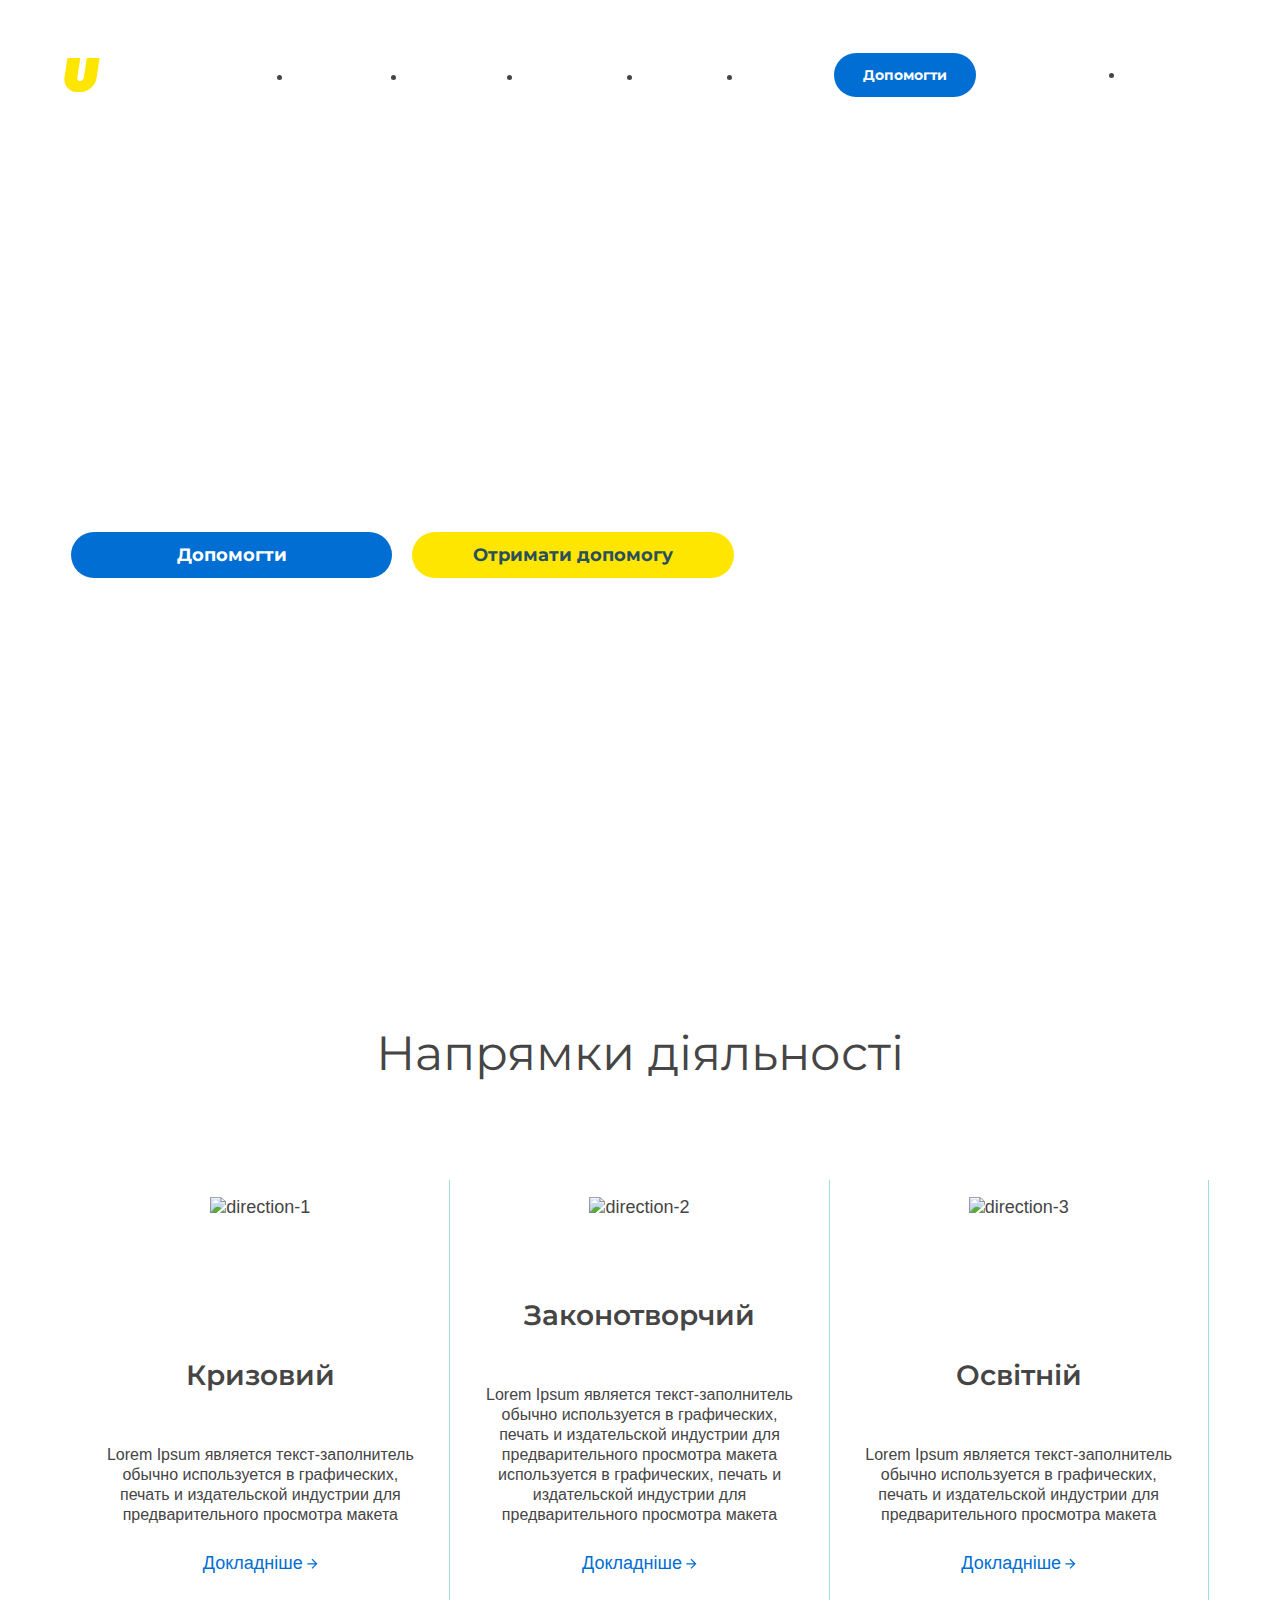
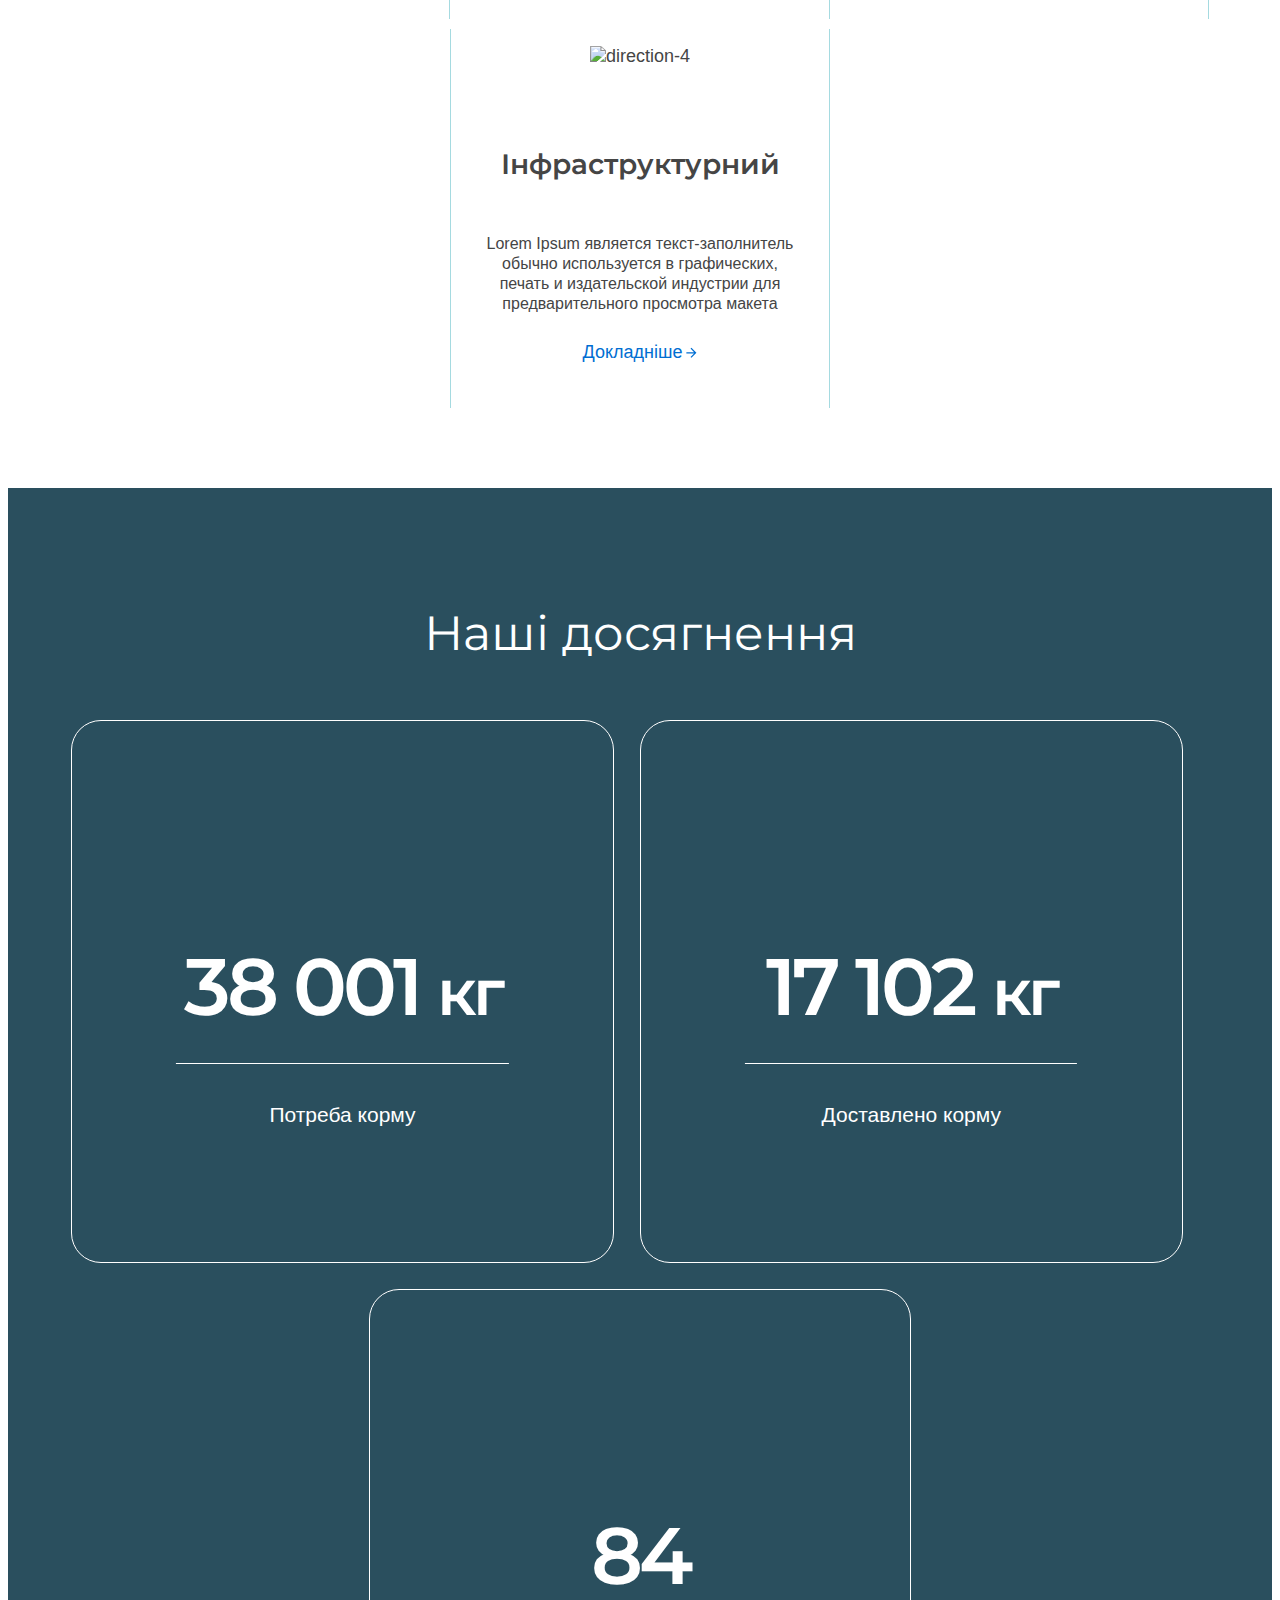
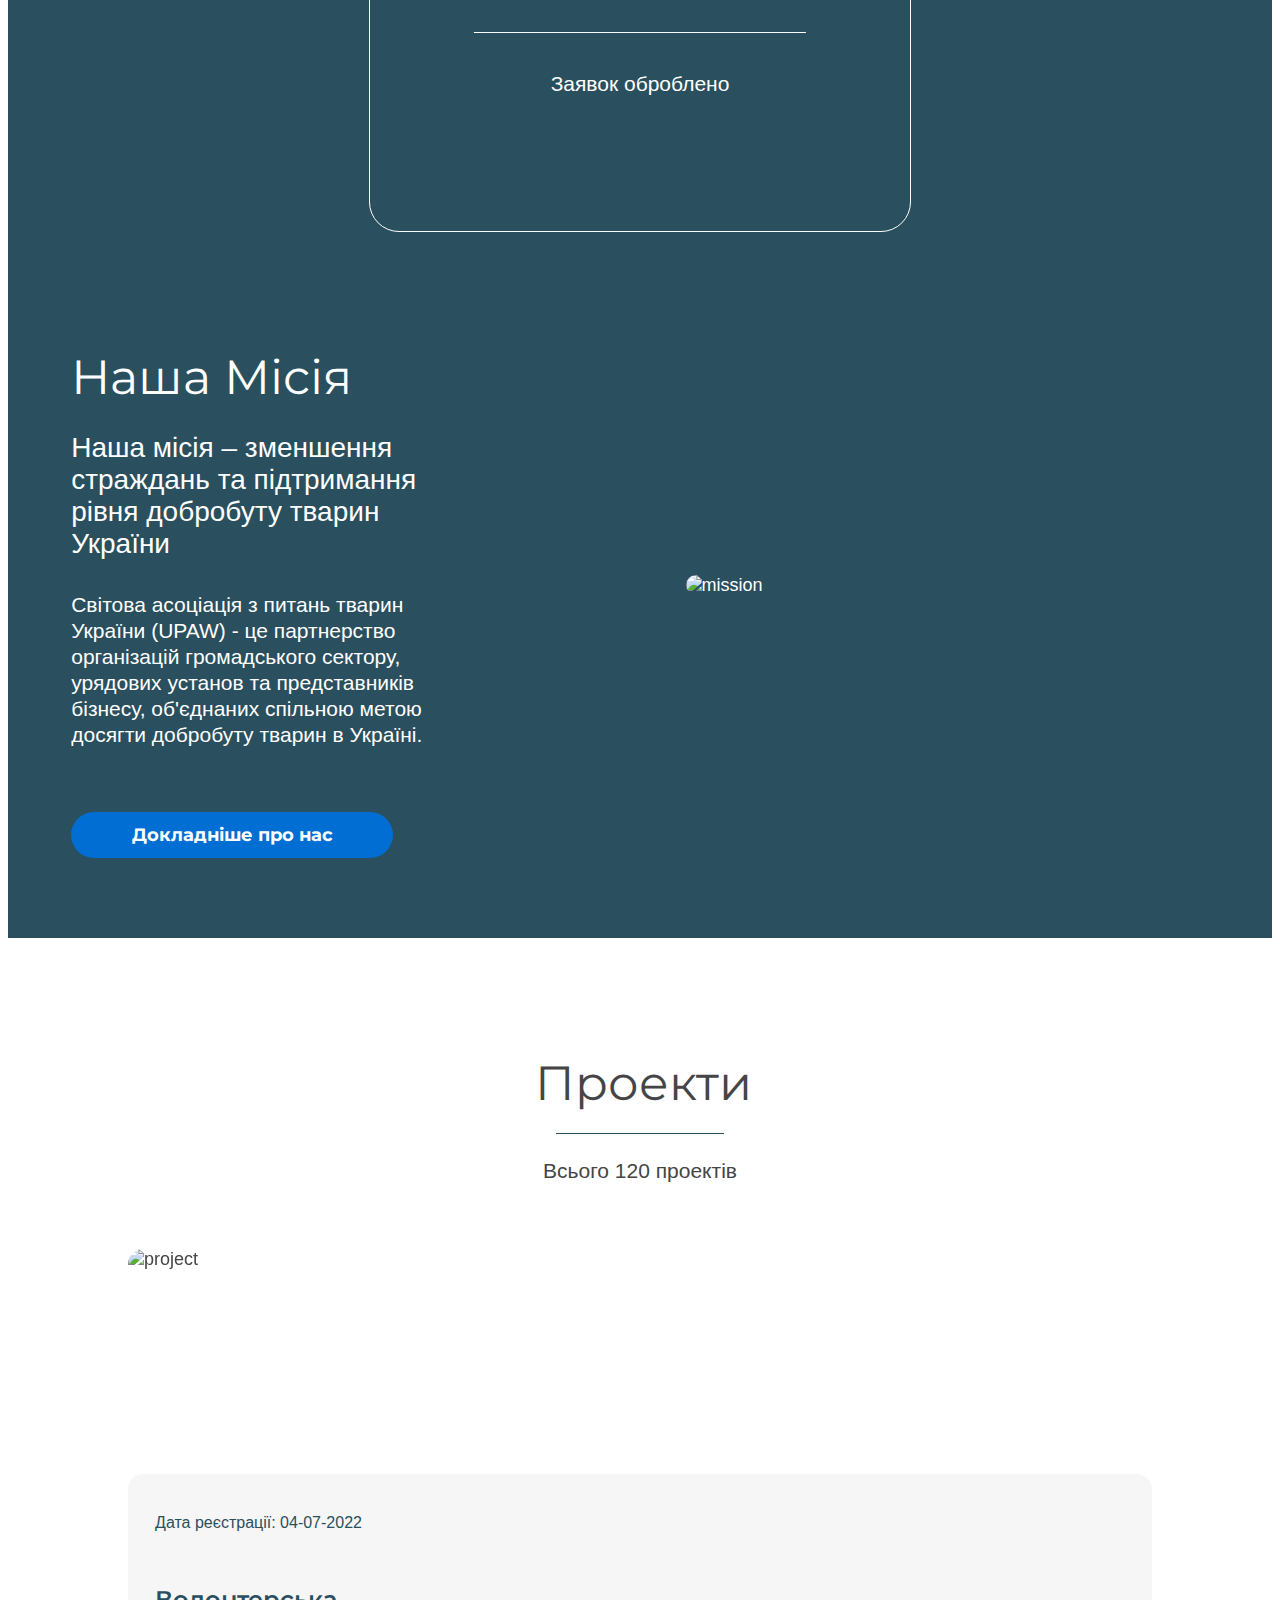
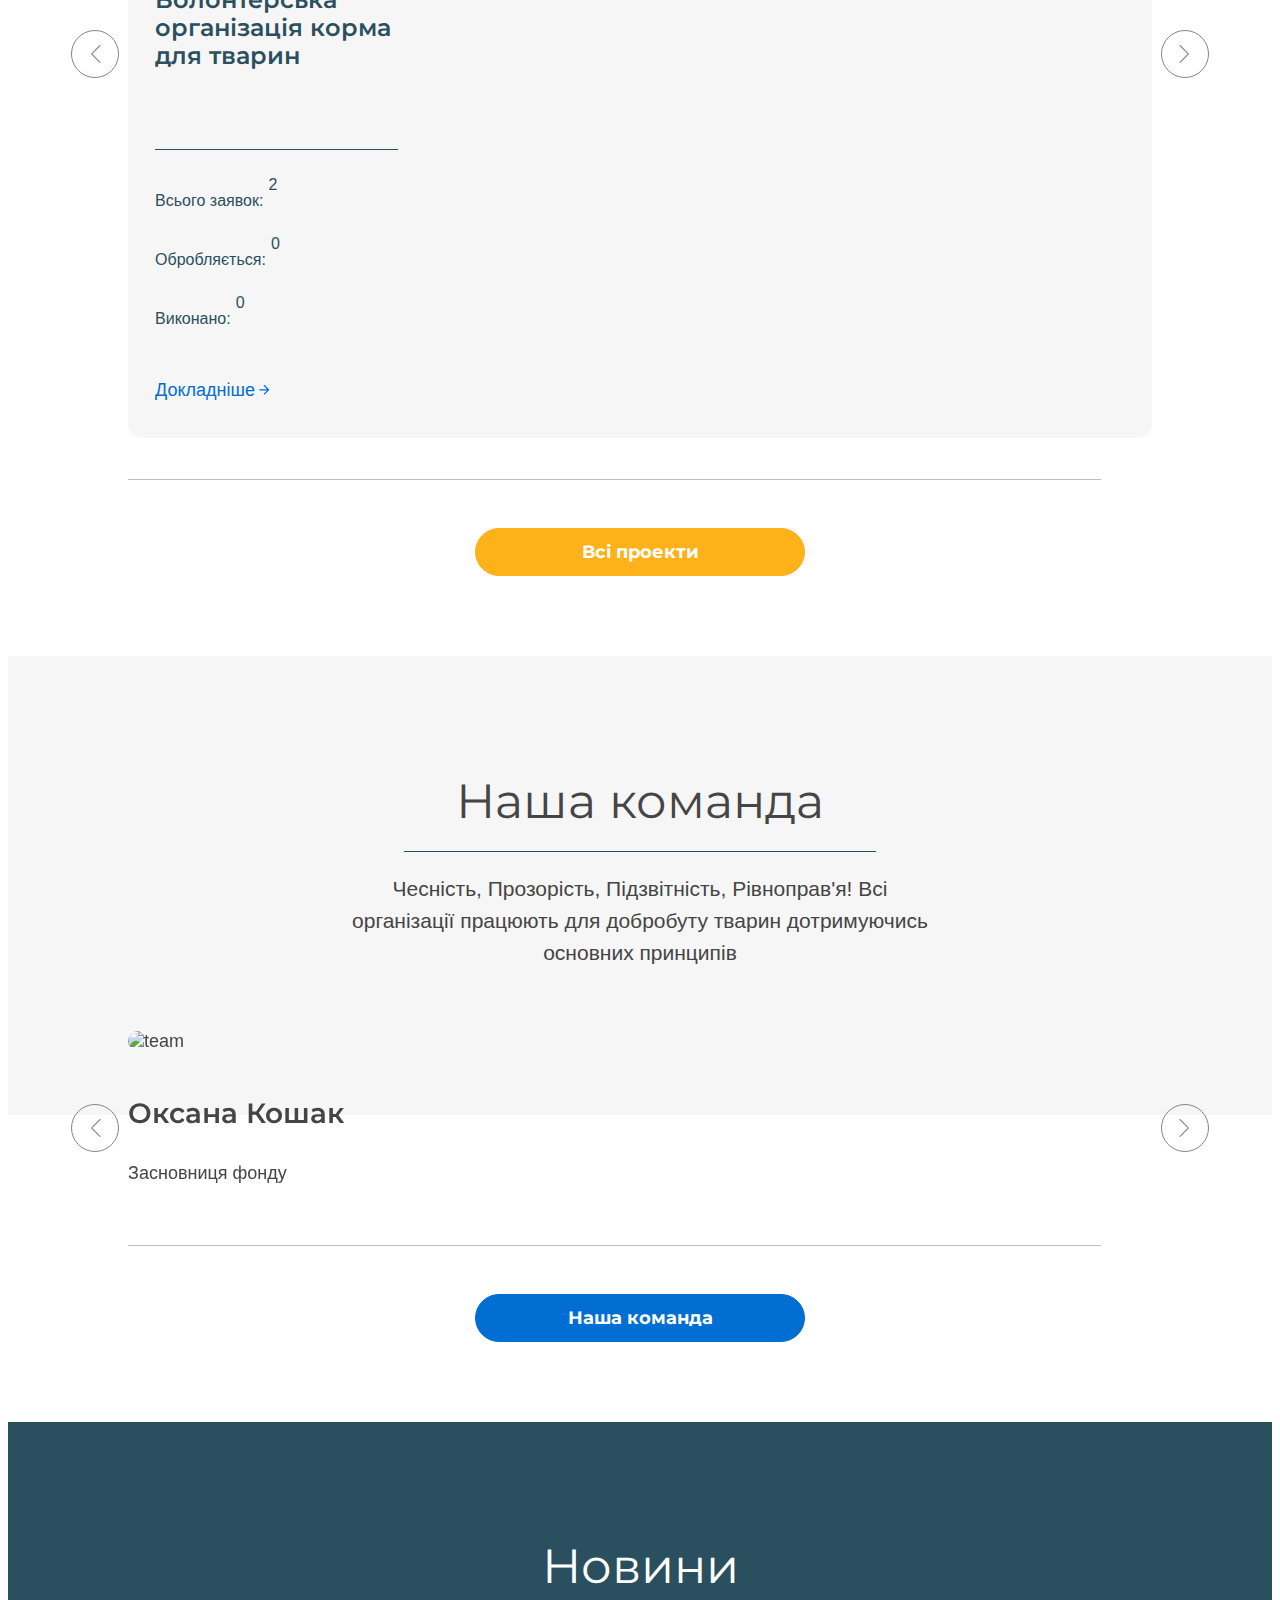
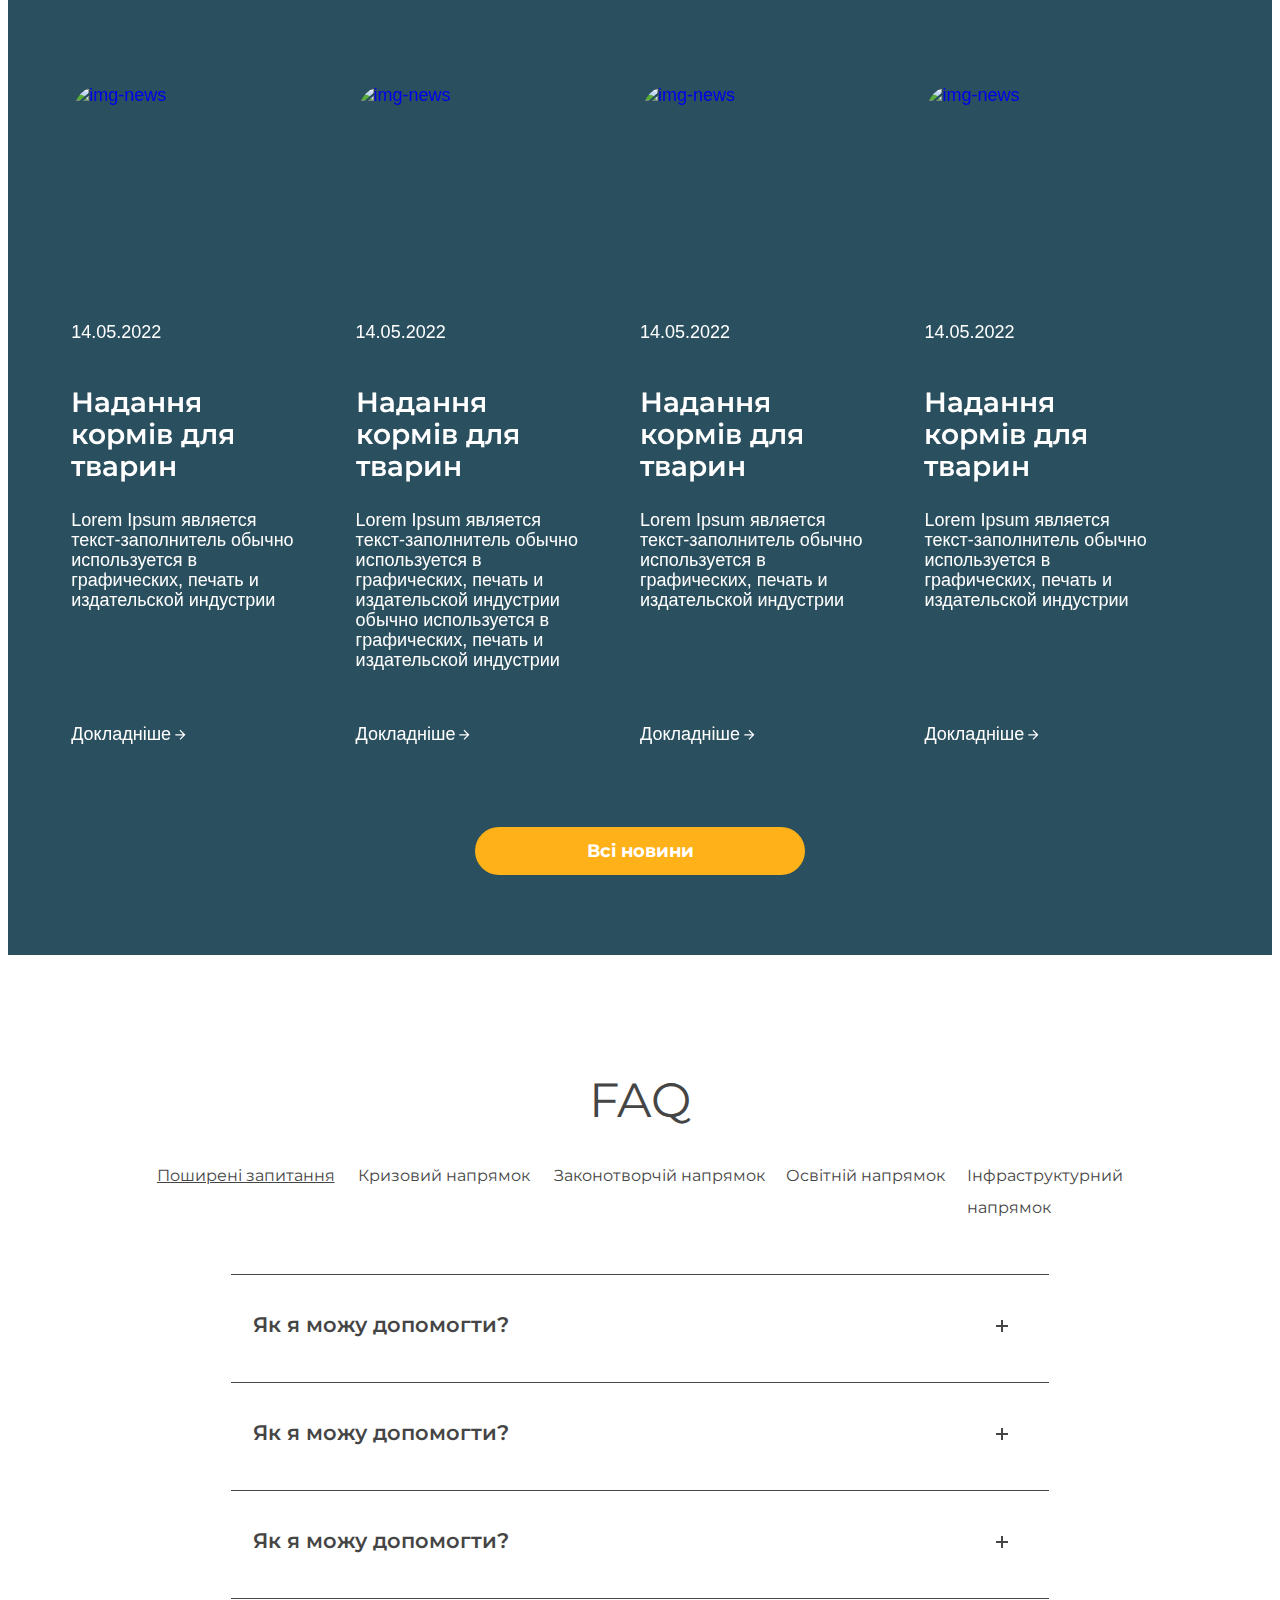
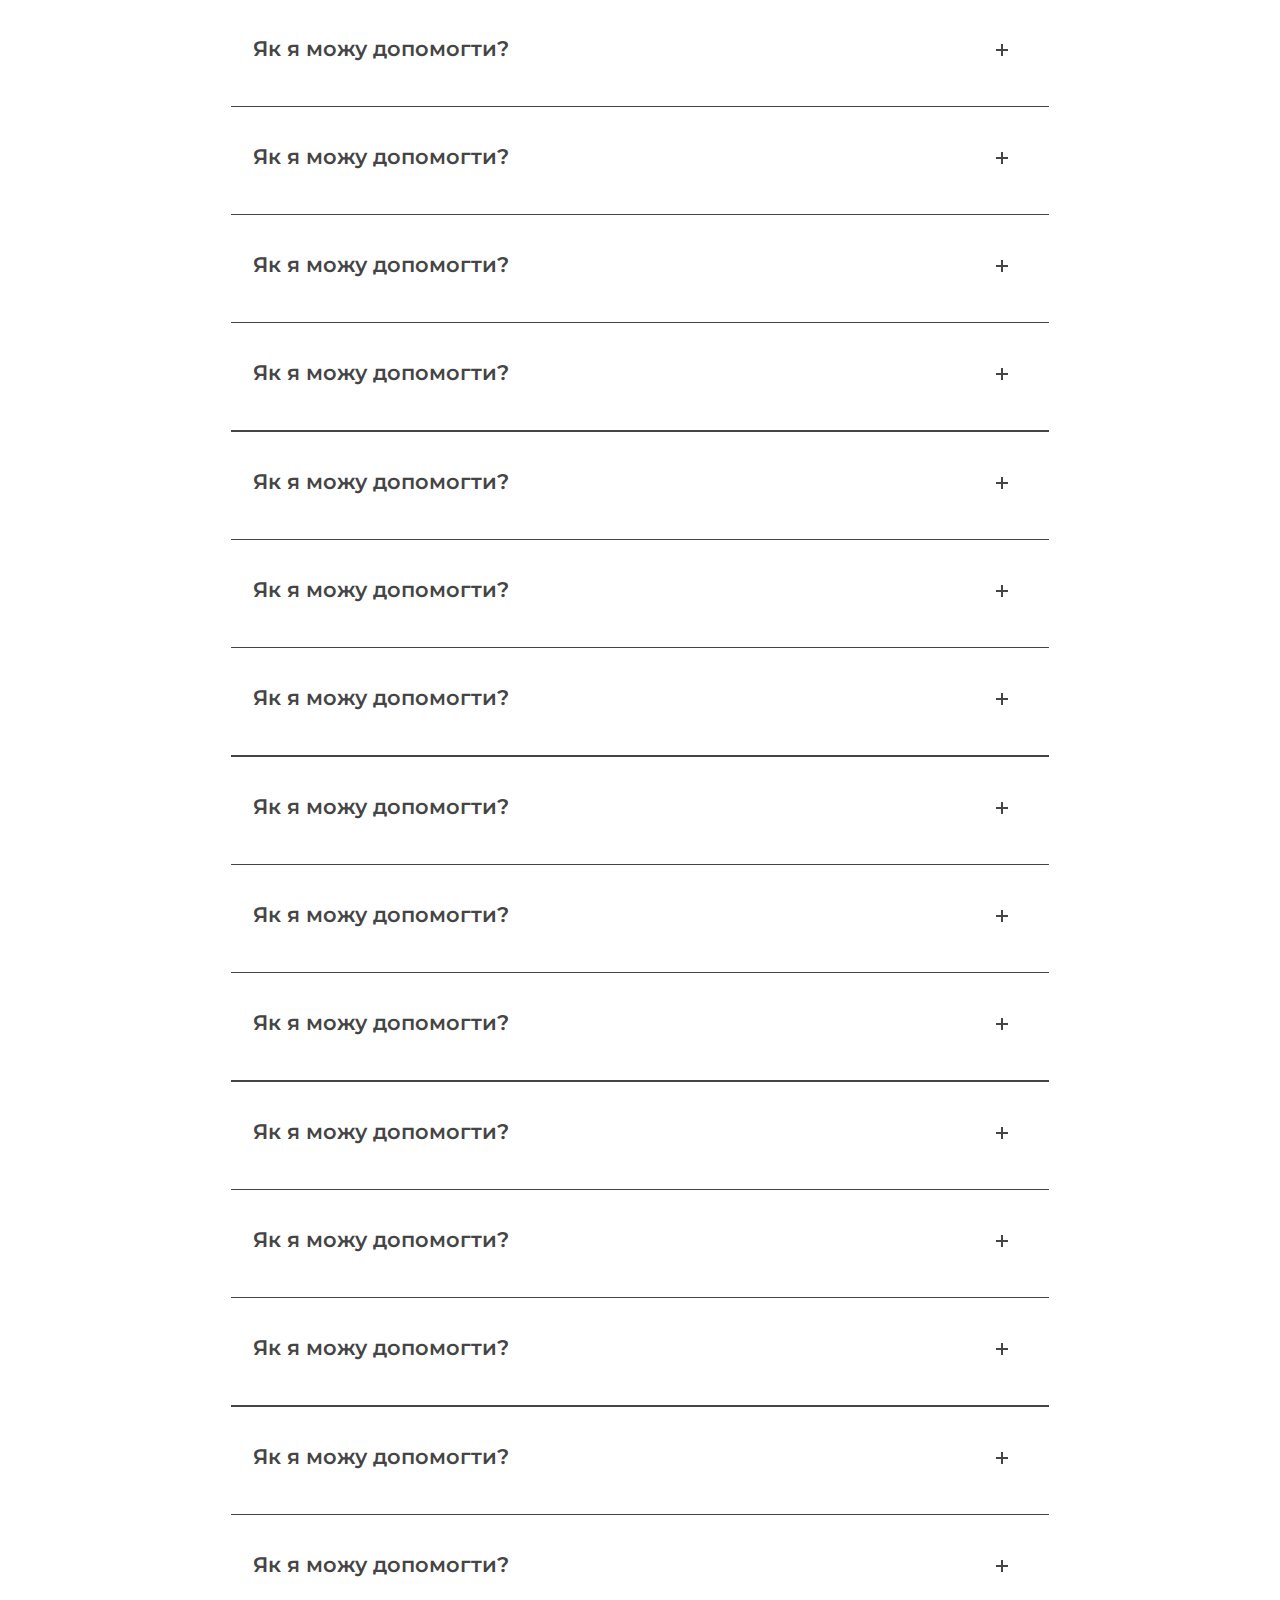
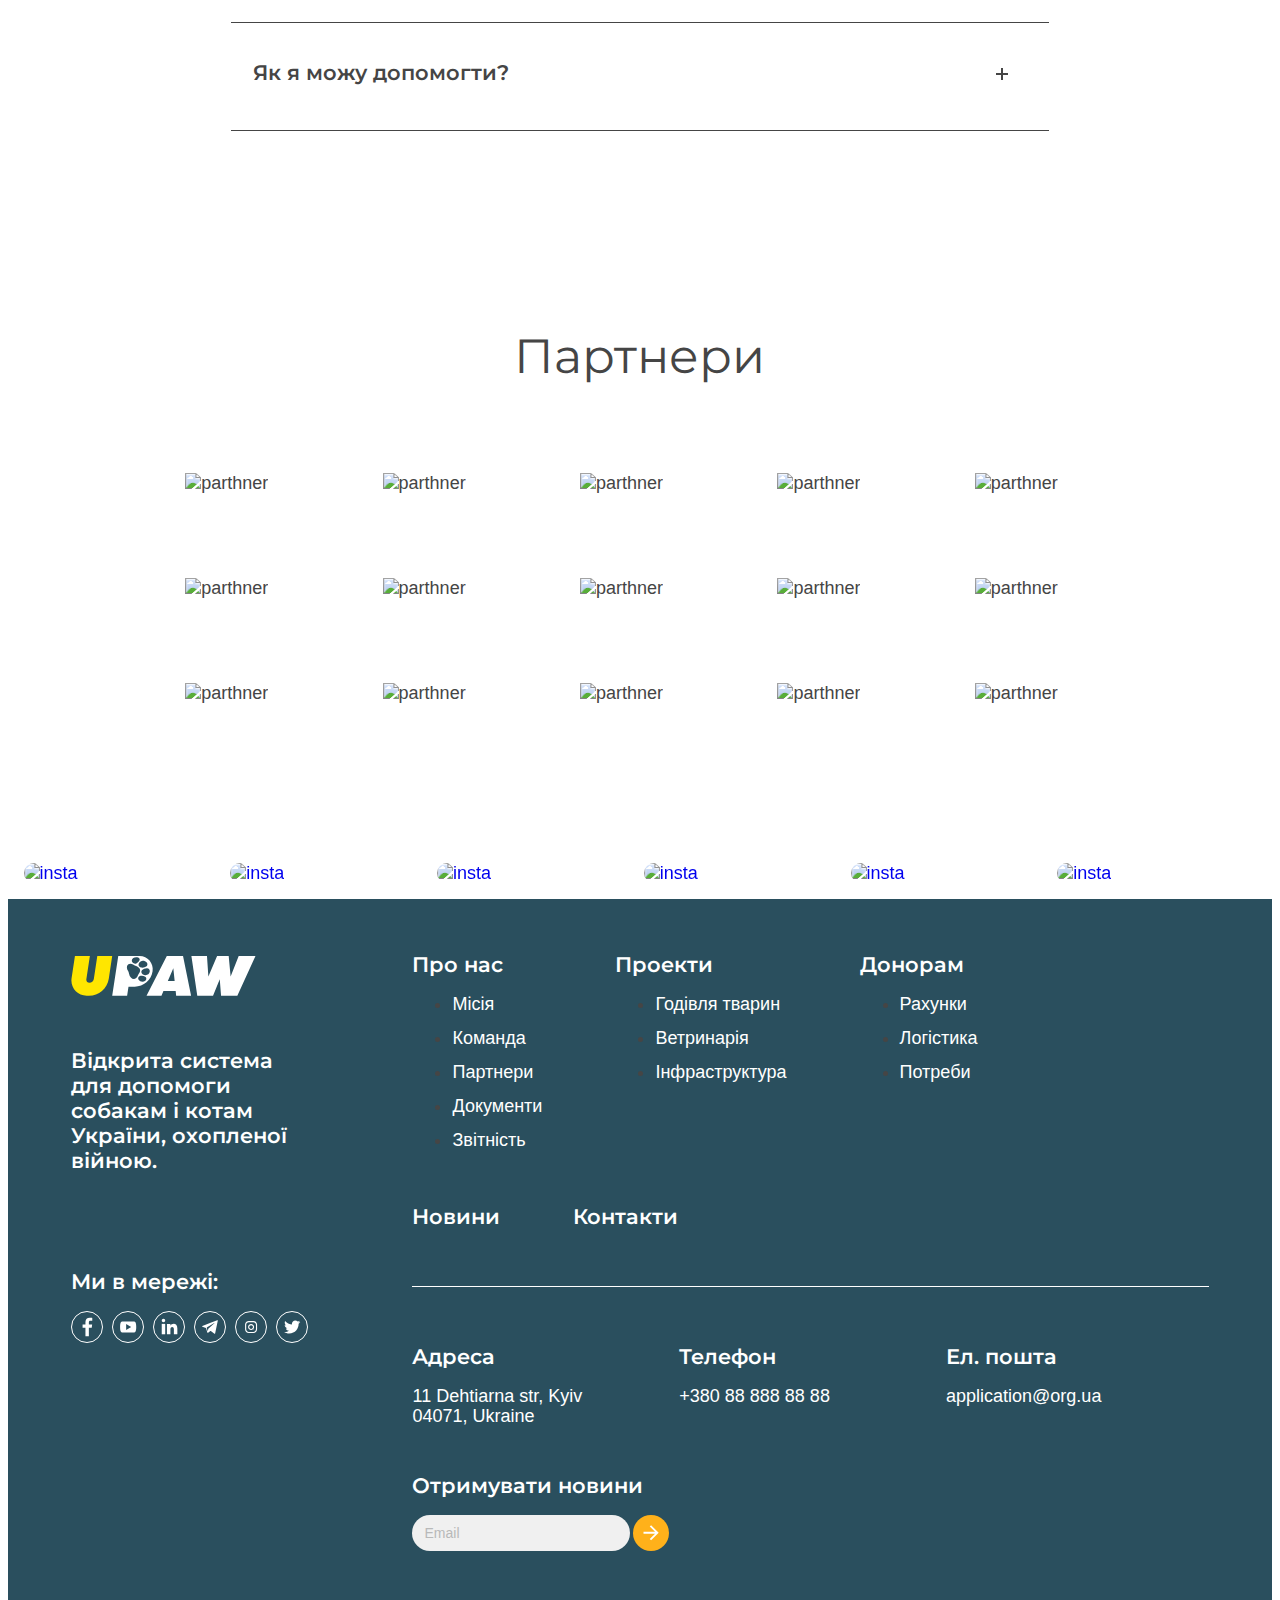
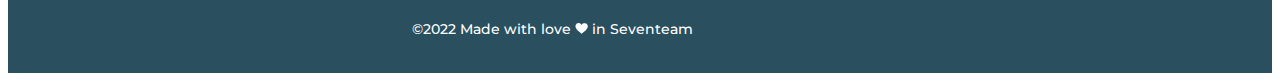
==== index.html @ 28f08859 "add dropdown menu on desktop" ====
<!DOCTYPE html>
<html lang="en">
<head>
    <meta charset="UTF-8">
    <meta http-equiv="X-UA-Compatible" content="IE=edge">
    <meta name="viewport" content="width=device-width, initial-scale=1.0">
    <title>uPaw</title>

    <link rel="stylesheet" href="css/reset.css">

    <link
      rel="stylesheet"
      href="https://unpkg.com/swiper/swiper-bundle.min.css"
    />

    <link rel="stylesheet" href="css/style.css">

    <script src="https://ajax.googleapis.com/ajax/libs/jquery/3.6.0/jquery.min.js" defer></script>
    <script src="https://cdn.jsdelivr.net/jquery.marquee/1.4.0/jquery.marquee.min.js" defer></script>

    <script src="https://unpkg.com/swiper/swiper-bundle.min.js" defer></script>
    
    <script src="js/script.js" defer></script>
</head>
<body>
    
  <header class="header">
    <div class="_container">
      <div class="header__wrapper">

        <a href="#" class="menu__contacts menu__contacts__mob">
          <svg width="17" height="17" viewBox="0 0 17 17" fill="none" xmlns="http://www.w3.org/2000/svg">
            <path d="M8.5 8.55713C10.71 8.55713 12.5 6.76713 12.5 4.55713C12.5 2.34713 10.71 0.557129 8.5 0.557129C6.29 0.557129 4.5 2.34713 4.5 4.55713C4.5 6.76713 6.29 8.55713 8.5 8.55713ZM8.5 10.5571C5.83 10.5571 0.5 11.8971 0.5 14.5571V16.5571H16.5V14.5571C16.5 11.8971 11.17 10.5571 8.5 10.5571Z" fill="white"/>
          </svg>
        </a>

        <div class="header__logo">
          <a href="#" class="custom-logo-link">
            <svg width="247" height="53" viewBox="0 0 247 53" fill="none" xmlns="http://www.w3.org/2000/svg">
              <path class="path-yellow" d="M35.099 0.114258L30.443 30.5805C29.9875 33.5158 27.4571 35.6919 24.5218 35.6919C21.9914 35.6919 20.0683 33.4652 20.4731 30.9854L25.1797 0.114258H5.24001L0.73587 29.6189C-1.13664 41.9168 8.37773 53 20.8274 53H23.9145C37.1739 53 48.409 43.3338 50.4333 30.2262L54.988 0.114258H35.099Z" fill="#FFE600"/>
              <path d="M140.414 53H160.354L149.575 0.114258H143.704H134.898H127.914L100.839 53H120.778L123.41 46.8764H139.757L140.414 53ZM129.281 33.364L136.619 16.4608L138.39 33.364H129.281Z" fill="white"/>
              <path d="M160.759 0.114258H181.559L183.432 27.3416L195.072 0.114258H210.558L213.139 27.3416L223.919 0.114258H246.338L222.097 53H200.386L198.614 31.036L189.657 53H168.604L160.759 0.114258Z" fill="white"/>
              <path d="M91.527 0.114258H82.9742H73.8647H63.0851L54.9877 53H74.9274L76.7493 40.9552H85.0491C96.9927 40.9552 107.165 32.2506 108.936 20.4082C110.606 9.72985 102.357 0.114258 91.527 0.114258ZM101.143 8.76829C102.56 10.4384 102.256 12.9688 100.434 14.1834C97.6 16.0053 93.3489 16.1065 91.1727 13.981C90.1099 12.9182 89.9075 11.2481 90.5654 9.88167C92.7416 5.37753 98.0555 5.17509 101.143 8.76829ZM81.2029 5.42814C81.709 2.44224 85.5046 0.873383 89.6039 1.88555C91.3245 2.34103 92.2355 4.21354 91.4764 5.833C90.6666 7.50308 89.1484 9.07194 87.2759 9.88167C84.1888 11.2481 80.6462 8.76829 81.2029 5.42814ZM77.4072 23.4953C77.1542 22.2301 76.6987 20.9649 76.0914 19.8515C71.9415 12.4121 77.5085 7.70551 83.4802 11.7036C84.543 12.4121 85.6564 12.9688 86.871 13.3737C91.3751 14.7907 93.9562 18.7887 91.1221 22.7868C90.363 23.8496 89.7051 24.963 89.3002 26.1776C86.7192 33.3133 79.0267 32.0987 77.4072 23.4953ZM99.2194 33.0603C96.2336 35.1352 92.2861 34.5786 90.2618 31.6939C89.199 30.125 89.7051 27.8983 91.3752 27.0885C93.7031 25.9245 96.8915 26.38 99.0676 27.6958C101.041 28.9104 101.092 31.7445 99.2194 33.0603ZM105.191 20.8131C104.635 25.2666 99.5737 26.9873 95.5756 24.4063C93.8043 23.2423 93.3489 20.8131 94.7153 19.1936C96.2842 17.3717 99.1688 16.3089 101.598 16.4102C103.825 16.562 105.495 18.5863 105.191 20.8131Z" fill="white"/>
          </svg>
          </a>
        </div>

        <nav class="menu">
          <ul class="menu-desktop-list">

            <li class="">
              <a href="#" data-goto=".directions" class="menu-desktop-list__item menu__link menu__item__with__dop">
                Про нас 
              </a>
              <!-- if you want use dropdown add prev link class menu__item__with__dop -->
              <ul class="menu-dropdown">
                <li>
                      <a href="#" data-goto=".mission" class="menu-dropdown__item menu__link">місія</a>
                </li>
                <li>
                    <a href="#" data-goto=".team" class="menu-dropdown__item menu__link">команда</a>
                </li>
                <li>
                    <a href="#" data-goto=".parthners" class="menu-dropdown__item menu__link">партнери</a>
                </li>
                <li>
                    <a href="#" data-goto=".docs" class="menu-dropdown__item menu__link">документи</a>
                </li>
                <li>
                    <a href="#" data-goto=".zvity" class="menu-dropdown__item menu__link">звітність</a>
                </li>
              </ul>
            </li>

            <li class="">
              <a href="#" data-goto=".projects" class="menu-desktop-list__item menu__link menu__item__with__dop">
                Проекти 
              </a>
              <ul class="menu-dropdown">
                <li>
                      <a href="#" data-goto=".main" class="menu-dropdown__item menu__link">місія</a>
                </li>
                <li>
                    <a href="#" data-goto=".main" class="menu-dropdown__item menu__link">команда</a>
                </li>
                <li>
                    <a href="#" data-goto=".main" class="menu-dropdown__item menu__link">партнери</a>
                </li>
                <li>
                    <a href="#" data-goto=".main" class="menu-dropdown__item menu__link">документи</a>
                </li>
                <li>
                    <a href="#" data-goto=".main" class="menu-dropdown__item menu__link">звітність</a>
                </li>
              </ul>
            </li>

            <li class="">
              <a href="#" data-goto=".faq" class="menu-desktop-list__item menu__link menu__item__with__dop">
                Донорам 
              </a>
              <ul class="menu-dropdown">
                <li>
                      <a href="#" data-goto=".mission" class="menu-dropdown__item menu__link">місія</a>
                </li>
                <li>
                    <a href="#" data-goto=".team" class="menu-dropdown__item menu__link">команда</a>
                </li>
                <li>
                    <a href="#" data-goto=".parthners" class="menu-dropdown__item menu__link">партнери</a>
                </li>
                <li>
                    <a href="#" data-goto=".docs" class="menu-dropdown__item menu__link">документи</a>
                </li>
                <li>
                    <a href="#" data-goto=".zvity" class="menu-dropdown__item menu__link">звітність</a>
                </li>
              </ul>
            </li>

            <!-- <li class="">
              <a href="#" data-goto=".main" class="menu-desktop-list__item _open-help menu__link">
                Як отримати допомогу?
              </a>
            </li> -->   
            <li class="">
              <a href="#" data-goto=".news" class="menu-desktop-list__item menu__link">
                Новини
              </a>
            </li>
            <li class="">
              <a href="#" data-goto=".footer" class="menu-desktop-list__item menu__link">
                Контакти
              </a>
            </li>
          </ul>

          <div class="menu-btns">

            <a href="#" class="_btn _btn-blue menu__help">
              Допомогти
            </a>

            <div class="menu__form__container">
              <form action="post" class="form-search">
                <input type="text" name="search" placeholder="Пошук">
                
                <button type="submit">
                  <svg width="18" height="19" viewBox="0 0 18 19" fill="none" xmlns="http://www.w3.org/2000/svg">
                    <path d="M13 11.5571H12.21L11.93 11.2871C12.91 10.1471 13.5 8.66713 13.5 7.05713C13.5 3.46713 10.59 0.557129 7 0.557129C3.41 0.557129 0.5 3.46713 0.5 7.05713C0.5 10.6471 3.41 13.5571 7 13.5571C8.61 13.5571 10.09 12.9671 11.23 11.9871L11.5 12.2671V13.0571L16.5 18.0471L17.99 16.5571L13 11.5571ZM7 11.5571C4.51 11.5571 2.5 9.54713 2.5 7.05713C2.5 4.56713 4.51 2.55713 7 2.55713C9.49 2.55713 11.5 4.56713 11.5 7.05713C11.5 9.54713 9.49 11.5571 7 11.5571Z" fill="white"/>
                  </svg>
                </button>
                <button type="button" class="form-close">
                  <svg width="17" height="17" viewBox="0 0 17 17" fill="none" xmlns="http://www.w3.org/2000/svg">
                    <path fill-rule="evenodd" clip-rule="evenodd" d="M16.2027 15.91C16.0075 16.1052 15.6909 16.1052 15.4956 15.91L0.646448 1.06066C0.451186 0.865401 0.451186 0.548818 0.646448 0.353555C0.841709 0.158292 1.15829 0.158291 1.35355 0.353554L16.2027 15.2029C16.398 15.3981 16.398 15.7147 16.2027 15.91Z" fill="#2A4F5E"></path>
                    <path fill-rule="evenodd" clip-rule="evenodd" d="M0.797258 15.91C0.99252 16.1052 1.3091 16.1052 1.50436 15.91L16.3536 1.06066C16.5488 0.865401 16.5488 0.548818 16.3536 0.353555C16.1583 0.158292 15.8417 0.158291 15.6464 0.353554L0.797258 15.2029C0.601997 15.3981 0.601997 15.7147 0.797258 15.91Z" fill="#2A4F5E"></path>
                  </svg>
                </button>
              </form>
            </div>

            
            <div class="menu__burger"><span></span></div>
            

            <ul class="menu__lang">
              <li>
                    <a href="#" class="lang-item lang-item-current">
                        UA
                    </a>

                    <ul>
                        <li class="lang-item lang-item-1 lang-item-en lang-item-first">
                            <a lang="eng-UK" hreflang="eng-UK" href="#1">
                                ENG
                            </a>
                        </li>
                        <li class="lang-item lang-item-2 lang-item-en lang-item-second">
                            <a lang="pl-PL" hreflang="pl-PL" href="#2">
                              PL
                            </a>
                        </li>
                        <li class="lang-item lang-item-3 lang-item-en lang-item-third">
                            <a lang="de-DE" hreflang="de-DE" href="#3">
                                DE
                            </a>
                        </li>
                        <li class="lang-item lang-item-4 lang-item-en lang-item-fourth">
                            <a lang="fr-FR" hreflang="fr-FR" href="#4">
                                FR
                            </a>
                        </li>
                    </ul>
              </li>
            </ul>

            <a href="#" class="menu__contacts">
              <svg width="17" height="17" viewBox="0 0 17 17" fill="none" xmlns="http://www.w3.org/2000/svg">
                <path d="M8.5 8.55713C10.71 8.55713 12.5 6.76713 12.5 4.55713C12.5 2.34713 10.71 0.557129 8.5 0.557129C6.29 0.557129 4.5 2.34713 4.5 4.55713C4.5 6.76713 6.29 8.55713 8.5 8.55713ZM8.5 10.5571C5.83 10.5571 0.5 11.8971 0.5 14.5571V16.5571H16.5V14.5571C16.5 11.8971 11.17 10.5571 8.5 10.5571Z" fill="white"/>
              </svg>
            </a>
            
          </div>
        </nav>
      </div>

      <div class="menu-big">
        <div class="menu-big__bg"></div>
        <div class="menu-big__wrapper">

          <div class="menu-big__header">

            <form action="post" class="menu-big__form__search">
              <input type="text" name="search" placeholder="Пошук">
              <button type="submit">
                <svg width="18" height="19" viewBox="0 0 18 19" fill="none" xmlns="http://www.w3.org/2000/svg">
                  <path d="M13 11.5571H12.21L11.93 11.2871C12.91 10.1471 13.5 8.66713 13.5 7.05713C13.5 3.46713 10.59 0.557129 7 0.557129C3.41 0.557129 0.5 3.46713 0.5 7.05713C0.5 10.6471 3.41 13.5571 7 13.5571C8.61 13.5571 10.09 12.9671 11.23 11.9871L11.5 12.2671V13.0571L16.5 18.0471L17.99 16.5571L13 11.5571ZM7 11.5571C4.51 11.5571 2.5 9.54713 2.5 7.05713C2.5 4.56713 4.51 2.55713 7 2.55713C9.49 2.55713 11.5 4.56713 11.5 7.05713C11.5 9.54713 9.49 11.5571 7 11.5571Z" fill="#2A4F5E"/>
                </svg>
              </button>
            </form>
  
            <div class="menu-big__btns">
              <ul class="menu-big__lang menu-big__lang__desktop menu__lang">
                <li>
                  <a href="#" class="lang-item lang-item-current">
                      UA
                  </a>                  
                </li>
                <li class="lang-item lang-item-1 lang-item-en lang-item-first">
                  <a lang="eng-UK" hreflang="eng-UK" href="#1">
                      ENG
                  </a>
                </li>

                <li class="lang-item lang-item-2 lang-item-en lang-item-second">
                    <a lang="pl-PL" hreflang="pl-PL" href="#2">
                      PL
                    </a>
                </li>
                <li class="lang-item lang-item-3 lang-item-en lang-item-third">
                    <a lang="de-DE" hreflang="de-DE" href="#3">
                        DE
                    </a>
                </li>
                <li class="lang-item lang-item-4 lang-item-en lang-item-fourth">
                    <a lang="fr-FR" hreflang="fr-FR" href="#4">
                        FR
                    </a>
                </li>
              </ul>
              <div class="menu-big__close">
                <svg width="17" height="17" viewBox="0 0 17 17" fill="none" xmlns="http://www.w3.org/2000/svg">
                  <path fill-rule="evenodd" clip-rule="evenodd" d="M16.2027 15.91C16.0075 16.1052 15.6909 16.1052 15.4956 15.91L0.646448 1.06066C0.451186 0.865401 0.451186 0.548818 0.646448 0.353555C0.841709 0.158292 1.15829 0.158291 1.35355 0.353554L16.2027 15.2029C16.398 15.3981 16.398 15.7147 16.2027 15.91Z" fill="#2A4F5E"/>
                  <path fill-rule="evenodd" clip-rule="evenodd" d="M0.797258 15.91C0.99252 16.1052 1.3091 16.1052 1.50436 15.91L16.3536 1.06066C16.5488 0.865401 16.5488 0.548818 16.3536 0.353555C16.1583 0.158292 15.8417 0.158291 15.6464 0.353554L0.797258 15.2029C0.601997 15.3981 0.601997 15.7147 0.797258 15.91Z" fill="#2A4F5E"/>
                </svg>
              </div>
            </div>
          </div>
  
          <div class="menu-big__main">
            <div class="menu-big__main__content">
  
              <div class="menu-big__main__column">
                <ul class="menu-big-list">
                  <li>
                    <a href="#" data-goto=".main" class="menu-big-list__item menu__item__with__dop menu__link">
                      Про наc
                    </a>
                    <ul class="menu-dropdown">
                      <li>
                            <a href="#" data-goto=".mission" class="menu-dropdown__item menu__link">місія</a>
                      </li>
                      <li>
                          <a href="#" data-goto=".team" class="menu-dropdown__item menu__link">команда</a>
                      </li>
                      <li>
                          <a href="#" data-goto=".parthners" class="menu-dropdown__item menu__link">партнери</a>
                      </li>
                      <li>
                          <a href="#" data-goto=".docs" class="menu-dropdown__item menu__link">документи</a>
                      </li>
                      <li>
                          <a href="#" data-goto=".zvity" class="menu-dropdown__item menu__link">звітність</a>
                      </li>
                    </ul>
                  </li>
                  <li>
                    <a href="#" data-goto=".main" class="menu-big-list__item menu__item__with__dop menu__link">
                      Проекти
                    </a>
                    <ul class="menu-dropdown">
                      <li>
                            <a href="#" data-goto=".mission" class="menu-dropdown__item menu__link">місія</a>
                      </li>
                      <li>
                          <a href="#" data-goto=".team" class="menu-dropdown__item menu__link">команда</a>
                      </li>
                      <li>
                          <a href="#" data-goto=".parthners" class="menu-dropdown__item menu__link">партнери</a>
                      </li>
                      <li>
                          <a href="#" data-goto=".docs" class="menu-dropdown__item menu__link">документи</a>
                      </li>
                      <li>
                          <a href="#" data-goto=".zvity" class="menu-dropdown__item menu__link">звітність</a>
                      </li>
                    </ul>
                  </li>
                  <li>
                    <a href="#" data-goto=".main" class="menu-big-list__item menu__item__with__dop menu__link">
                      Донорам
                    </a>
                    <ul class="menu-dropdown">
                      <li>
                            <a href="#" data-goto=".mission" class="menu-dropdown__item menu__link">місія</a>
                      </li>
                      <li>
                          <a href="#" data-goto=".team" class="menu-dropdown__item menu__link">команда</a>
                      </li>
                      <li>
                          <a href="#" data-goto=".parthners" class="menu-dropdown__item menu__link">партнери</a>
                      </li>
                      <li>
                          <a href="#" data-goto=".docs" class="menu-dropdown__item menu__link">документи</a>
                      </li>
                      <li>
                          <a href="#" data-goto=".zvity" class="menu-dropdown__item menu__link">звітність</a>
                      </li>
                    </ul>
                  </li>
                  <li>
                    <a href="#" data-goto=".news" class="menu-big-list__item menu__link">
                      Новини
                    </a>
                  </li>
                  
                </ul>
              </div>
  
              <div class="menu-big__main__column">
                <ul class="menu-big-list">
                  <li>
                    <a href="#" data-goto=".main" class="menu-big-list__item menu__link">
                      Контакти
                    </a>
                  </li>
                  <li>
                    <ul class="menu-big-list__mini">
                      <li>
                        <span class="menu-big-list__mini__title">
                          Адреса
                        </span>
                        <a href="https://goo.gl/maps/pMV3YrkqH7ecqoyy7" target="_blank" class="menu-big-list__mini__item">
                          11 Dehtiarna str, 
                          Kyiv 04071, Ukraine
                        </a>
                      </li>
                      <li>
                        <span class="menu-big-list__mini__title">
                          Телефон
                        </span>
                        <a href="tel:+380888888888" class="menu-big-list__mini__item">
                          +380 88 888 88 88
                        </a>
                      </li>
                      <li>
                        <span class="menu-big-list__mini__title">
                          Ел. пошта
                        </span>
                        <a href="mailto:application@org.ua" class="menu-big-list__mini__item">
                          application@org.ua
                        </a>
                      </li>
                      
                    </ul>
                  </li>
                </ul>
              </div>
            </div>
  
            <div class="menu-big__main__visual">
              <div class="menu-big__main__img">
                <img src="./assets/img/img-big-menu.png" alt="big-menu-img">
              </div>
            </div>
            
          </div>
  
          <div class="menu-big__footer">
  
            <ul class="menu-big__lang menu-big__lang__mob menu__lang">
              <li>
                <a href="#" class="lang-item lang-item-current">
                    UA
                </a>
              </li>
              <li class="lang-item lang-item-1 lang-item-en lang-item-first">
                <a lang="eng-UK" hreflang="eng-UK" href="#1">
                    ENG
                </a>
              </li>
              <li class="lang-item lang-item-2 lang-item-en lang-item-second">
                  <a lang="pl-PL" hreflang="pl-PL" href="#2">
                    PL
                  </a>
              </li>
              <li class="lang-item lang-item-3 lang-item-en lang-item-third">
                  <a lang="de-DE" hreflang="de-DE" href="#3">
                      DE
                  </a>
              </li>
              <li class="lang-item lang-item-4 lang-item-en lang-item-fourth">
                  <a lang="fr-FR" hreflang="fr-FR" href="#4">
                      FR
                  </a>
              </li>
            </ul>
  
            <div class="menu-big-socials socials">
              <p class="menu-big-socials__title socials__title">
                Ми в мережі:
              </p>
  
              <div class="menu-big-socials__list socials__list">
                <a href="#" class="menu-big-socials__item socials__item">
                  <svg width="11" height="20" viewBox="0 0 11 20" fill="none" xmlns="http://www.w3.org/2000/svg">
                    <path d="M6.86475 19.2466V10.8108H9.72447L10.1516 7.5237H6.87094V5.42242C6.87094 4.47009 7.13711 3.82497 8.51126 3.82497H10.2692V0.881955C9.95969 0.838947 8.9136 0.75293 7.70657 0.75293C5.17492 0.75293 3.44794 2.28895 3.44794 5.10293V7.52984H0.582031V10.8169H3.44794V19.2466H6.86475Z" fill="#2A4F5E"/>
                  </svg>
                </a>
    
                <a href="#" class="menu-big-socials__item socials__item">
                  <svg width="18" height="12" viewBox="0 0 18 12" fill="none" xmlns="http://www.w3.org/2000/svg">
                    <path d="M16.4472 1.28487C15.9841 0.465024 15.4815 0.314229 14.4582 0.256892C13.4359 0.187862 10.8653 0.15918 8.63834 0.15918C6.40707 0.15918 3.83546 0.187862 2.81425 0.255821C1.79305 0.314229 1.2894 0.463953 0.822017 1.28487C0.345036 2.10365 0.0996094 3.51394 0.0996094 5.99681C0.0996094 5.99893 0.0996094 6 0.0996094 6C0.0996094 6.00211 0.0996094 6.00318 0.0996094 6.00318V6.00529C0.0996094 8.47754 0.345036 9.89846 0.822017 10.7088C1.2894 11.5286 1.79198 11.6773 2.81318 11.7463C3.83543 11.8058 6.40707 11.8408 8.63834 11.8408C10.8653 11.8408 13.4359 11.8058 14.4592 11.7474C15.4826 11.6783 15.9852 11.5296 16.4482 10.7098C16.9295 9.89956 17.1728 8.47864 17.1728 6.00636C17.1728 6.00636 17.1728 6.00318 17.1728 6.00107C17.1728 6.00107 17.1728 5.99895 17.1728 5.99788C17.1728 3.51394 16.9295 2.10365 16.4472 1.28487ZM6.50206 9.1859V2.81409L11.8374 6L6.50206 9.1859Z" fill="#2A4F5E"/>
                  </svg>
                </a>
    
                <a href="#" class="menu-big-socials__item socials__item">
                  <svg width="18" height="17" viewBox="0 0 18 17" fill="none" xmlns="http://www.w3.org/2000/svg">
                    <path d="M2.61262 3.90829C3.62797 3.90829 4.45108 3.07787 4.45108 2.05351C4.45108 1.02914 3.62797 0.19873 2.61262 0.19873C1.59727 0.19873 0.77417 1.02914 0.77417 2.05351C0.77417 3.07787 1.59727 3.90829 2.61262 3.90829Z" fill="#2A4F5E"/>
                    <path d="M4.45083 5.72632H0.773926V16.7448H4.45083V5.72632Z" fill="#2A4F5E"/>
                    <path d="M9.96597 5.7263H6.28906V16.7448H9.96597V11.4926C9.96597 8.33401 13.6429 8.04018 13.6429 11.4926V16.7448H17.3198V10.5744C17.3198 4.551 11.5654 4.753 9.96597 7.72799V5.7263Z" fill="#2A4F5E"/>
                  </svg>
                </a>
    
                <a href="#" class="menu-big-socials__item socials__item">
                  <svg width="16" height="14" viewBox="0 0 16 14" fill="none" xmlns="http://www.w3.org/2000/svg">
                    <path d="M0.349526 6.71915L3.97286 8.0715L5.37531 12.5818C5.46505 12.8706 5.81828 12.9774 6.05274 12.7857L8.07244 11.1392C8.28415 10.9667 8.58571 10.9581 8.80696 11.1187L12.4498 13.7635C12.7006 13.9458 13.0559 13.8084 13.1188 13.5053L15.7874 0.668997C15.8561 0.337936 15.5308 0.0617539 15.2155 0.183674L0.34528 5.92017C-0.021687 6.0617 -0.0184896 6.58125 0.349526 6.71915ZM5.14929 7.35161L12.2306 2.9902C12.3579 2.91205 12.4888 3.08413 12.3795 3.18551L6.53539 8.61794C6.32997 8.80915 6.19746 9.06505 6.15993 9.3428L5.96085 10.8181C5.93449 11.0151 5.65778 11.0346 5.60343 10.844L4.83778 8.15374C4.75009 7.84689 4.87788 7.51913 5.14929 7.35161Z" fill="#2A4F5E"/>
                  </svg>
                </a>
    
                <a href="#" class="menu-big-socials__item socials__item">
                  <svg width="13" height="12" viewBox="0 0 13 12" fill="none" xmlns="http://www.w3.org/2000/svg">
                    <path fill-rule="evenodd" clip-rule="evenodd" d="M8.33396 0H3.83398C1.76324 0 0.0839844 1.67926 0.0839844 3.75001V8.24999C0.0839844 10.3207 1.76324 12 3.83398 12H8.33399C10.4047 12 12.084 10.3207 12.084 8.24999V3.75001C12.084 1.67926 10.4047 0 8.33396 0ZM10.959 8.24999C10.959 9.6975 9.78147 10.875 8.33396 10.875H3.83398C2.38648 10.875 1.20898 9.6975 1.20898 8.24999V3.75001C1.20898 2.3025 2.38648 1.125 3.83398 1.125H8.33399C9.7815 1.125 10.959 2.3025 10.959 3.75001L10.959 8.24999ZM6.08398 3C4.42724 3 3.08398 4.34326 3.08398 6C3.08398 7.65674 4.42724 9 6.08398 9C7.74071 9 9.08397 7.65674 9.08397 6C9.08397 4.34326 7.74071 3 6.08398 3ZM6.08398 7.875C5.05047 7.875 4.20898 7.03351 4.20898 6C4.20898 4.96574 5.05047 4.125 6.08398 4.125C7.11748 4.125 7.95897 4.96574 7.95897 6C7.95897 7.03351 7.11748 7.875 6.08398 7.875ZM9.08398 8.7C9.08398 8.86569 8.94967 9 8.78398 9C8.6183 9 8.48398 8.86569 8.48398 8.7C8.48398 8.53432 8.6183 8.4 8.78398 8.4C8.94967 8.4 9.08398 8.53432 9.08398 8.7Z" fill="#2A4F5E"/>
                </svg>
                </a>
    
                <a href="#" class="menu-big-socials__item socials__item">
                  <svg width="18" height="14" viewBox="0 0 18 14" fill="none" xmlns="http://www.w3.org/2000/svg">
                    <path d="M17.2204 1.67736C16.5885 1.95736 15.9105 2.14725 15.1981 2.23203C15.9255 1.79645 16.4823 1.10555 16.7462 0.284818C16.0639 0.688197 15.3107 0.981103 14.5082 1.13988C13.8656 0.454344 12.9516 0.0273438 11.9377 0.0273438C9.99265 0.0273438 8.41557 1.60442 8.41557 3.54841C8.41557 3.82412 8.44668 4.0934 8.50677 4.3509C5.58007 4.2039 2.98488 2.80171 1.24796 0.671029C0.944333 1.1903 0.771608 1.79535 0.771608 2.44123C0.771608 3.6632 1.39386 4.74141 2.33797 5.37221C1.76077 5.35291 1.21791 5.19413 0.742657 4.93021V4.97419C0.742657 6.68001 1.95712 8.10366 3.56744 8.42768C3.2724 8.50707 2.96129 8.55106 2.63943 8.55106C2.412 8.55106 2.19206 8.52853 1.97642 8.48561C2.42485 9.88567 3.72516 10.9038 5.26576 10.9317C4.06095 11.8758 2.54181 12.4369 0.891789 12.4369C0.607496 12.4369 0.327467 12.4197 0.0517578 12.3886C1.6106 13.3896 3.46126 13.9732 5.4503 13.9732C11.9292 13.9732 15.4706 8.60685 15.4706 3.95288L15.4588 3.49693C16.1508 3.00339 16.7494 2.3833 17.2204 1.67736Z" fill="#2A4F5E"/>
                  </svg>
                </a>
              </div>
              
            </div>
  
            <div class="menu-big-subscribe">
              <p class="menu-big-subscribe__title">Отримувати новини</p>

              <form action="post" class="menu-big-subscribe-form subscribe-form">
                <input type="email" placeholder="Email" />
                <button type="submit">Відправити</button>
              </form>
            </div>
          </div>
        </div>
        
      </div>
    </div>

    <div class="pop-up _help">
      <div class="pop-up__bg"></div>
      <div class="pop-up__container">
        
        <div class="pop-up__close">
          <svg width="17" height="17" viewBox="0 0 17 17" fill="none" xmlns="http://www.w3.org/2000/svg">
            <path fill-rule="evenodd" clip-rule="evenodd" d="M16.2027 15.91C16.0075 16.1052 15.6909 16.1052 15.4956 15.91L0.646448 1.06066C0.451186 0.865401 0.451186 0.548818 0.646448 0.353555C0.841709 0.158292 1.15829 0.158291 1.35355 0.353554L16.2027 15.2029C16.398 15.3981 16.398 15.7147 16.2027 15.91Z" fill="#fff"/>
            <path fill-rule="evenodd" clip-rule="evenodd" d="M0.797258 15.91C0.99252 16.1052 1.3091 16.1052 1.50436 15.91L16.3536 1.06066C16.5488 0.865401 16.5488 0.548818 16.3536 0.353555C16.1583 0.158292 15.8417 0.158291 15.6464 0.353554L0.797258 15.2029C0.601997 15.3981 0.601997 15.7147 0.797258 15.91Z" fill="#fff"/>
          </svg>
        </div>

        <div class="pop-up__wrapper">

          
  
          <div class="pop-up__content">
            <h3 class="title pop-up__title">Як отримати допомогу?</h3>
  
            <div class="pop-up-list swiper">
              <div class="swiper-wrapper">
    
                <div class="swiper-slide">
                  <div class="pop-up-list__item">
                    <div class="pop-up-list__step">
                      <p>1</p>
                      <span>Крок</span>
                    </div>
      
                    <p class="pop-up-list__description">
                      
                      Lorem Ipsum является текст-заполнитель 
                      обычно используется в графических, печать 
                      и издательской индустрии для предварительного 
                      просмотра макета
                      
                    </p>
                  </div>
                </div>
    
                <div class="swiper-slide">
                  <div class="pop-up-list__item">
                    <div class="pop-up-list__step">
                      <p>2</p>
                      <span>Крок</span>
                    </div>
      
                    <p class="pop-up-list__description">
                      
                        Lorem Ipsum является текст-заполнитель 
                        обычно используется в графических, печать 
                        и издательской индустрии для предварительного 
                        просмотра макета
                      
                    </p>
                  </div>
                </div>
    
                <div class="swiper-slide">
                  <div class="pop-up-list__item">
                    <div class="pop-up-list__step">
                      <p>3</p>
                      <span>Крок</span>
                    </div>
      
                    <p class="pop-up-list__description">
                      
                        Lorem Ipsum является текст-заполнитель 
                        обычно используется в графических, печать 
                        и издательской индустрии для предварительного 
                        просмотра макета
                      
                    </p>
                  </div>
                </div>
    
    
              </div>
              <div class="swiper-pagination pop-up-list__pagination__container"></div>

            </div>
    
            <div class="pop-up__btn__container">
              <a href="#" class="pop-up__skip">
                Пропустити
                <svg width="12" height="12" viewBox="0 0 12 12" fill="none" xmlns="http://www.w3.org/2000/svg">
                  <path d="M0.401856 5.60889L8.76873 5.60889L4.92904 1.7692L5.90186 0.796387L11.4019 6.29639L5.90186 11.7964L4.92904 10.8236L8.76873 6.98389L0.401856 6.98389L0.401856 5.60889Z" fill="#006ED2"></path>
                </svg>
              </a>
              <a href="#" class="_btn _btn-blue pop-up__btn">
                Отримати допомогу
              </a>
            </div>
          </div>
  
          
        </div>
      </div>
    </div>

    <div class="preloader">
      <div class="preloader__wrapper">

        <div class="preloader__logo">
          <svg width="247" height="53" viewBox="0 0 247 53" fill="none" xmlns="http://www.w3.org/2000/svg">
            <path class="logo-u" d="M35.099 0.114258L30.443 30.5805C29.9875 33.5158 27.4571 35.6919 24.5218 35.6919C21.9914 35.6919 20.0683 33.4652 20.4731 30.9854L25.1797 0.114258H5.24001L0.73587 29.6189C-1.13664 41.9168 8.37773 53 20.8274 53H23.9145C37.1739 53 48.409 43.3338 50.4333 30.2262L54.988 0.114258H35.099Z" fill="#FFE600"/>
            <path class="logo-a" d="M140.414 53H160.354L149.575 0.114258H143.704H134.898H127.914L100.839 53H120.778L123.41 46.8764H139.757L140.414 53ZM129.281 33.364L136.619 16.4608L138.39 33.364H129.281Z" fill="white"/>
            <path class="logo-w" d="M160.759 0.114258H181.559L183.432 27.3416L195.072 0.114258H210.558L213.139 27.3416L223.919 0.114258H246.338L222.097 53H200.386L198.614 31.036L189.657 53H168.604L160.759 0.114258Z" fill="white"/>
            <path class="logo-p" d="M91.527 0.114258H82.9742H73.8647H63.0851L54.9877 53H74.9274L76.7493 40.9552H85.0491C96.9927 40.9552 107.165 32.2506 108.936 20.4082C110.606 9.72985 102.357 0.114258 91.527 0.114258ZM101.143 8.76829C102.56 10.4384 102.256 12.9688 100.434 14.1834C97.6 16.0053 93.3489 16.1065 91.1727 13.981C90.1099 12.9182 89.9075 11.2481 90.5654 9.88167C92.7416 5.37753 98.0555 5.17509 101.143 8.76829ZM81.2029 5.42814C81.709 2.44224 85.5046 0.873383 89.6039 1.88555C91.3245 2.34103 92.2355 4.21354 91.4764 5.833C90.6666 7.50308 89.1484 9.07194 87.2759 9.88167C84.1888 11.2481 80.6462 8.76829 81.2029 5.42814ZM77.4072 23.4953C77.1542 22.2301 76.6987 20.9649 76.0914 19.8515C71.9415 12.4121 77.5085 7.70551 83.4802 11.7036C84.543 12.4121 85.6564 12.9688 86.871 13.3737C91.3751 14.7907 93.9562 18.7887 91.1221 22.7868C90.363 23.8496 89.7051 24.963 89.3002 26.1776C86.7192 33.3133 79.0267 32.0987 77.4072 23.4953ZM99.2194 33.0603C96.2336 35.1352 92.2861 34.5786 90.2618 31.6939C89.199 30.125 89.7051 27.8983 91.3752 27.0885C93.7031 25.9245 96.8915 26.38 99.0676 27.6958C101.041 28.9104 101.092 31.7445 99.2194 33.0603ZM105.191 20.8131C104.635 25.2666 99.5737 26.9873 95.5756 24.4063C93.8043 23.2423 93.3489 20.8131 94.7153 19.1936C96.2842 17.3717 99.1688 16.3089 101.598 16.4102C103.825 16.562 105.495 18.5863 105.191 20.8131Z" fill="white"/>
          </svg>
        </div>

        <p class="preloader__text">
          Віткрита система для допомоги собакам і котам України
        </p>

      </div>
    </div>
  </header>

  <section class="banner">
    <div class="_container">
      <div class="banner__wrapper">
        <h1 class="title banner__title">
          Віткрита система для допомоги собакам і котам України
        </h1>
        <div class="banner__subtitle">
          <p>
            Ми надаємо можливість закривати потреби тварин 
            у різних регіонах України. Ми підримаємо всіх тварин у біді.  
          </p>
        </div>
        <div class="banner__bts__container">
          <a href="" class="_btn _btn-blue banner__btn">
            Допомогти
          </a>
          <a href="" class="_btn-yellow _btn banner__btn _open-help">
            Отримати допомогу
          </a>
          <a href="#" class="banner__link _open-help">
            Як отримати допомогу?
          </a>
        </div>
      </div>
    </div>
  </section>

  <section class="directions">
    <div class="_container">
      <div class="directions__wrapper">
        <h2 class="directions__title title">
          Напрямки діяльності
        </h2>
        <div class="directions-list">
          <div class="directions-list__item">
            <div class="directions-list__img">
              <img src="./assets/img/label-directions-1.svg" alt="direction-1">
            </div>
            <h4 class="directions-list__title">
              Кризовий
            </h4>
            <p class="directions-list__dscription">
              Lorem Ipsum является текст-заполнитель обычно 
              используется в графических, печать и издательской 
              индустрии для предварительного просмотра макета
            </p>
            <a href="#" class="directions-list__more">
              Докладніше
              <svg width="12" height="12" viewBox="0 0 12 12" fill="none" xmlns="http://www.w3.org/2000/svg">
                <path d="M0.401856 5.60889L8.76873 5.60889L4.92904 1.7692L5.90186 0.796387L11.4019 6.29639L5.90186 11.7964L4.92904 10.8236L8.76873 6.98389L0.401856 6.98389L0.401856 5.60889Z" fill="#006ED2"/>
              </svg>
            </a>
          </div>
          <div class="directions-list__item">
            <div class="directions-list__img">
              <img src="./assets/img/label-directions-2.svg" alt="direction-2">
            </div>
            <h4 class="directions-list__title">
              Законотворчий
            </h4>
            <p class="directions-list__dscription">
              Lorem Ipsum является текст-заполнитель обычно 
              используется в графических, печать и издательской 
              индустрии для предварительного просмотра макета
              используется в графических, печать и издательской 
              индустрии для предварительного просмотра макета
            </p>
            <a href="#" class="directions-list__more">
              Докладніше
              <svg width="12" height="12" viewBox="0 0 12 12" fill="none" xmlns="http://www.w3.org/2000/svg">
                <path d="M0.401856 5.60889L8.76873 5.60889L4.92904 1.7692L5.90186 0.796387L11.4019 6.29639L5.90186 11.7964L4.92904 10.8236L8.76873 6.98389L0.401856 6.98389L0.401856 5.60889Z" fill="#006ED2"/>
              </svg>
            </a>
          </div>
          <div class="directions-list__item">
            <div class="directions-list__img">
              <img src="./assets/img/label-directions-3.svg" alt="direction-3">
            </div>
            <h4 class="directions-list__title">
              Освітній
            </h4>
            <p class="directions-list__dscription">
              Lorem Ipsum является текст-заполнитель обычно 
              используется в графических, печать и издательской 
              индустрии для предварительного просмотра макета
            </p>
            <a href="#" class="directions-list__more">
              Докладніше
              <svg width="12" height="12" viewBox="0 0 12 12" fill="none" xmlns="http://www.w3.org/2000/svg">
                <path d="M0.401856 5.60889L8.76873 5.60889L4.92904 1.7692L5.90186 0.796387L11.4019 6.29639L5.90186 11.7964L4.92904 10.8236L8.76873 6.98389L0.401856 6.98389L0.401856 5.60889Z" fill="#006ED2"/>
              </svg>
            </a>
          </div>
          <div class="directions-list__item">
            <div class="directions-list__img">
              <img src="./assets/img/label-directions-4.svg" alt="direction-4">
            </div>
            <h4 class="directions-list__title">
              Інфраструктурний
            </h4>
            <p class="directions-list__dscription">
              Lorem Ipsum является текст-заполнитель обычно 
              используется в графических, печать и издательской 
              индустрии для предварительного просмотра макета
            </p>
            <a href="#" class="directions-list__more">
              Докладніше
              <svg width="12" height="12" viewBox="0 0 12 12" fill="none" xmlns="http://www.w3.org/2000/svg">
                <path d="M0.401856 5.60889L8.76873 5.60889L4.92904 1.7692L5.90186 0.796387L11.4019 6.29639L5.90186 11.7964L4.92904 10.8236L8.76873 6.98389L0.401856 6.98389L0.401856 5.60889Z" fill="#006ED2"/>
              </svg>
            </a>
          </div>
        </div>
      </div>
    </div>
  </section>

  <section class="achievement">
    <div class="_container">
      <div class="achievement__wrapper">
        <h2 class="title achievement__title">
          Наші досягнення
        </h2>
        <div class="achievement-list">

          <div class="achievement-list__item">
            <p class="achievement-list__value">
              38 001 <span>кг</span>
            </p>
            <p class="achievement-list__description">
              Потреба корму
            </p>
          </div>

          <div class="achievement-list__item">
            <p class="achievement-list__value">
              17 102 <span>кг</span>
            </p>
            <p class="achievement-list__description">
              Доставлено корму
            </p>
          </div>

          <div class="achievement-list__item">
            <p class="achievement-list__value">
              84
            </p>
            <p class="achievement-list__description">
              Заявок оброблено
            </p>
          </div>

        </div>
      </div>
    </div>
  </section>

  <section class="mission">
    <div class="_container">
      <div class="mission__wrapper">
        <div class="mission__content">
          <h2 class="title mission__title">
            Наша Місія
          </h2>
          <div class="mission__decription__1">
            <p>
              Наша місія – зменшення страждань та підтримання рівня 
              добробуту тварин України
            </p>
          </div>
          <div class="mission__decription__2">
            <p>
              Світова асоціація з питань тварин України (UPAW) - 
              це партнерство організацій громадського сектору, 
              урядових установ та представників бізнесу, 
              об'єднаних спільною метою досягти добробуту 
              тварин в Україні.
            </p>
          </div>
          <a href="#" class="_btn _btn-blue mission__btn">
            Докладніше про нас
          </a>
        </div>
        <div class="mission__img">
          <img src="./assets/img/img-mission.png" alt="mission">
        </div>
      </div>
    </div>
  </section>

  <section class="projects">
    <div class="_container projects__container">
      <div class="projects__wrapper">

        <div class="title__container projects__title__container">
          <h2 class="title projects__title">Проекти</h2>
          <p class="subtitle projects__subtitle">
            Всього 120 проектів
          </p>
        </div>

        <div class="projects__swiper__container">

          <div class="projects__btns__container">
            <div class="swiper-button-next">
              <svg width="10" height="18" viewBox="0 0 10 18" fill="none" xmlns="http://www.w3.org/2000/svg">
                <path d="M0.892662 1.36337L8.52954 9L0.892662 16.6366" stroke="#868686" stroke-linecap="round"/>
              </svg>
            </div>
            <div class="swiper-button-prev">
              <svg width="10" height="18" viewBox="0 0 10 18" fill="none" xmlns="http://www.w3.org/2000/svg">
                <path d="M9.10722 1.36337L1.47034 9L9.10722 16.6366" stroke="#868686" stroke-linecap="round"/>
              </svg>
            </div>
          </div>

          <div class="swiper swiper-projects">

            

            <div class="swiper-wrapper">

              <div class="swiper-slide">
                <div class="swiper-projects__card">
                  <div class="swiper-projects__img">
                    <img src="./assets/img/img-projects-1.png" alt="project">
                  </div>
                  <div class="swiper-projects__text__content">
                    <p class="swiper-projects__date">
                      Дата реєстрації: <span>04-07-2022</span>
                    </p>
                    <p class="swiper-projects__title">
                      Волонтерська організація корма для тварин
                    </p>

                    <div class="swiper-projects__statistic">
                      	
                      <div class="swiper-projects__statistic__item">
                        <p>Всього заявок:</p>
                        <span>2</span>
                      </div>
                      <div class="swiper-projects__statistic__item">
                        <p>Обробляється:</p>
                        <span>0</span>
                      </div>
                      <div class="swiper-projects__statistic__item">
                        <p>Виконано:</p>
                        <span>0</span>
                      </div>
                    </div>
                    <a href="#" class="swiper-projects__more">
                      Докладніше
                      <svg width="12" height="12" viewBox="0 0 12 12" fill="none" xmlns="http://www.w3.org/2000/svg">
                        <path d="M0.401856 5.60889L8.76873 5.60889L4.92904 1.7692L5.90186 0.796387L11.4019 6.29639L5.90186 11.7964L4.92904 10.8236L8.76873 6.98389L0.401856 6.98389L0.401856 5.60889Z" fill="#006ED2"></path>
                      </svg>
                    </a>
                  </div>
                </div>
              </div>
              <div class="swiper-slide">
                <div class="swiper-projects__card">
                  <div class="swiper-projects__img">
                    <img src="./assets/img/img-projects-2.png" alt="project">
                  </div>
                  <div class="swiper-projects__text__content">
                    <p class="swiper-projects__date">
                      Дата реєстрації: <span>04-07-2022</span>
                    </p>
                    <p class="swiper-projects__title">
                      Волонтерська організація корма для тварин
                      Волонтерська організація корма 
                    </p>

                    <div class="swiper-projects__statistic">
                      	
                      <div class="swiper-projects__statistic__item">
                        <p>Всього заявок:</p>
                        <span>2</span>
                      </div>
                      <div class="swiper-projects__statistic__item">
                        <p>Обробляється:</p>
                        <span>0</span>
                      </div>
                      <div class="swiper-projects__statistic__item">
                        <p>Виконано:</p>
                        <span>0</span>
                      </div>
                    </div>
                    <a href="#" class="swiper-projects__more">
                      Докладніше
                      <svg width="12" height="12" viewBox="0 0 12 12" fill="none" xmlns="http://www.w3.org/2000/svg">
                        <path d="M0.401856 5.60889L8.76873 5.60889L4.92904 1.7692L5.90186 0.796387L11.4019 6.29639L5.90186 11.7964L4.92904 10.8236L8.76873 6.98389L0.401856 6.98389L0.401856 5.60889Z" fill="#006ED2"></path>
                      </svg>
                    </a>
                  </div>
                </div>
              </div>
              <div class="swiper-slide">
                <div class="swiper-projects__card">
                  <div class="swiper-projects__img">
                    <img src="./assets/img/img-projects-3.png" alt="project">
                  </div>
                  <div class="swiper-projects__text__content">
                    <p class="swiper-projects__date">
                      Дата реєстрації: <span>04-07-2022</span>
                    </p>
                    <p class="swiper-projects__title">
                      Волонтерська організація корма для тварин
                    </p>

                    <div class="swiper-projects__statistic">
                      	
                      <div class="swiper-projects__statistic__item">
                        <p>Всього заявок:</p>
                        <span>2</span>
                      </div>
                      <div class="swiper-projects__statistic__item">
                        <p>Обробляється:</p>
                        <span>0</span>
                      </div>
                      <div class="swiper-projects__statistic__item">
                        <p>Виконано:</p>
                        <span>0</span>
                      </div>
                    </div>
                    <a href="#" class="swiper-projects__more">
                      Докладніше
                      <svg width="12" height="12" viewBox="0 0 12 12" fill="none" xmlns="http://www.w3.org/2000/svg">
                        <path d="M0.401856 5.60889L8.76873 5.60889L4.92904 1.7692L5.90186 0.796387L11.4019 6.29639L5.90186 11.7964L4.92904 10.8236L8.76873 6.98389L0.401856 6.98389L0.401856 5.60889Z" fill="#006ED2"></path>
                      </svg>
                    </a>
                  </div>
                </div>
              </div>

              <div class="swiper-slide">
                <div class="swiper-projects__card">
                  <div class="swiper-projects__img">
                    <img src="./assets/img/img-projects-1.png" alt="project">
                  </div>
                  <div class="swiper-projects__text__content">
                    <p class="swiper-projects__date">
                      Дата реєстрації: <span>04-07-2022</span>
                    </p>
                    <p class="swiper-projects__title">
                      Волонтерська організація корма для тварин
                    </p>

                    <div class="swiper-projects__statistic">
                      	
                      <div class="swiper-projects__statistic__item">
                        <p>Всього заявок:</p>
                        <span>2</span>
                      </div>
                      <div class="swiper-projects__statistic__item">
                        <p>Обробляється:</p>
                        <span>0</span>
                      </div>
                      <div class="swiper-projects__statistic__item">
                        <p>Виконано:</p>
                        <span>0</span>
                      </div>
                    </div>
                    <a href="#" class="swiper-projects__more">
                      Докладніше
                      <svg width="12" height="12" viewBox="0 0 12 12" fill="none" xmlns="http://www.w3.org/2000/svg">
                        <path d="M0.401856 5.60889L8.76873 5.60889L4.92904 1.7692L5.90186 0.796387L11.4019 6.29639L5.90186 11.7964L4.92904 10.8236L8.76873 6.98389L0.401856 6.98389L0.401856 5.60889Z" fill="#006ED2"></path>
                      </svg>
                    </a>
                  </div>
                </div>
              </div>
              <div class="swiper-slide">
                <div class="swiper-projects__card">
                  <div class="swiper-projects__img">
                    <img src="./assets/img/img-projects-2.png" alt="project">
                  </div>
                  <div class="swiper-projects__text__content">
                    <p class="swiper-projects__date">
                      Дата реєстрації: <span>04-07-2022</span>
                    </p>
                    <p class="swiper-projects__title">
                      Волонтерська організація корма для тварин
                      Волонтерська організація корма 
                    </p>

                    <div class="swiper-projects__statistic">
                      	
                      <div class="swiper-projects__statistic__item">
                        <p>Всього заявок:</p>
                        <span>2</span>
                      </div>
                      <div class="swiper-projects__statistic__item">
                        <p>Обробляється:</p>
                        <span>0</span>
                      </div>
                      <div class="swiper-projects__statistic__item">
                        <p>Виконано:</p>
                        <span>0</span>
                      </div>
                    </div>
                    <a href="#" class="swiper-projects__more">
                      Докладніше
                      <svg width="12" height="12" viewBox="0 0 12 12" fill="none" xmlns="http://www.w3.org/2000/svg">
                        <path d="M0.401856 5.60889L8.76873 5.60889L4.92904 1.7692L5.90186 0.796387L11.4019 6.29639L5.90186 11.7964L4.92904 10.8236L8.76873 6.98389L0.401856 6.98389L0.401856 5.60889Z" fill="#006ED2"></path>
                      </svg>
                    </a>
                  </div>
                </div>
              </div>
              <div class="swiper-slide">
                <div class="swiper-projects__card">
                  <div class="swiper-projects__img">
                    <img src="./assets/img/img-projects-3.png" alt="project">
                  </div>
                  <div class="swiper-projects__text__content">
                    <p class="swiper-projects__date">
                      Дата реєстрації: <span>04-07-2022</span>
                    </p>
                    <p class="swiper-projects__title">
                      Волонтерська організація корма для тварин
                    </p>

                    <div class="swiper-projects__statistic">
                      	
                      <div class="swiper-projects__statistic__item">
                        <p>Всього заявок:</p>
                        <span>2</span>
                      </div>
                      <div class="swiper-projects__statistic__item">
                        <p>Обробляється:</p>
                        <span>0</span>
                      </div>
                      <div class="swiper-projects__statistic__item">
                        <p>Виконано:</p>
                        <span>0</span>
                      </div>
                    </div>
                    <a href="#" class="swiper-projects__more">
                      Докладніше
                      <svg width="12" height="12" viewBox="0 0 12 12" fill="none" xmlns="http://www.w3.org/2000/svg">
                        <path d="M0.401856 5.60889L8.76873 5.60889L4.92904 1.7692L5.90186 0.796387L11.4019 6.29639L5.90186 11.7964L4.92904 10.8236L8.76873 6.98389L0.401856 6.98389L0.401856 5.60889Z" fill="#006ED2"></path>
                      </svg>
                    </a>
                  </div>
                </div>
              </div>
              
            </div>

            <div class="swiper-pagination projects__pagination__container"></div>

          </div>
        </div>

        <a href="#" class="_btn _btn-orange projects__btn">
          Всі проекти
        </a>
      </div>
    </div>
  </section>

  <section class="team">
    <div class="_container team__container">
      <div class="team__wrapper">

        <div class="title__container team__title__container">
          <h2 class="title team__title">Наша команда</h2>
          <p class="subtitle team__subtitle">
            Чесність, Прозорість, Підзвітність, Рівноправ'я!
            Всі організації працюють для добробуту тварин 
            дотримуючись основних принципів

          </p>
        </div>

        <div class="team__swiper__container">

          <div class="team__btns__container">
            <div class="swiper-button-next">
              <svg width="10" height="18" viewBox="0 0 10 18" fill="none" xmlns="http://www.w3.org/2000/svg">
                <path d="M0.892662 1.36337L8.52954 9L0.892662 16.6366" stroke="#868686" stroke-linecap="round"/>
              </svg>
            </div>
            <div class="swiper-button-prev">
              <svg width="10" height="18" viewBox="0 0 10 18" fill="none" xmlns="http://www.w3.org/2000/svg">
                <path d="M9.10722 1.36337L1.47034 9L9.10722 16.6366" stroke="#868686" stroke-linecap="round"/>
              </svg>
            </div>
          </div>

          <div class="swiper swiper-team">
            <div class="swiper-wrapper">

              <div class="swiper-slide">
                <div class="swiper-team__card">
                  <div class="swiper-team__img">
                    <img src="./assets/img/img-team-1.png" alt="team">
                  </div>
                  <div class="swiper-team__text__content">

                    <p class="swiper-team__title">
                      Оксана Кошак
                    </p>
                    <p class="swiper-team__subtitle">
                      Засновниця фонду
                    </p>

                  </div>
                </div>
              </div>
              <div class="swiper-slide">
                <div class="swiper-team__card">
                  <div class="swiper-team__img">
                    <img src="./assets/img/img-team-1.png" alt="team">
                  </div>
                  <div class="swiper-team__text__content">

                    <p class="swiper-team__title">
                      Оксана Кошак
                    </p>
                    <p class="swiper-team__subtitle">
                      Засновниця фонду
                    </p>

                  </div>
                </div>
              </div>
              <div class="swiper-slide">
                <div class="swiper-team__card">
                  <div class="swiper-team__img">
                    <img src="./assets/img/img-team-1.png" alt="team">
                  </div>
                  <div class="swiper-team__text__content">

                    <p class="swiper-team__title">
                      Оксана Кошак
                    </p>
                    <p class="swiper-team__subtitle">
                      Засновниця фонду
                    </p>

                  </div>
                </div>
              </div>

              <div class="swiper-slide">
                <div class="swiper-team__card">
                  <div class="swiper-team__img">
                    <img src="./assets/img/img-team-1.png" alt="team">
                  </div>
                  <div class="swiper-team__text__content">

                    <p class="swiper-team__title">
                      Оксана Кошак
                    </p>
                    <p class="swiper-team__subtitle">
                      Засновниця фонду
                    </p>

                  </div>
                </div>
              </div>
              <div class="swiper-slide">
                <div class="swiper-team__card">
                  <div class="swiper-team__img">
                    <img src="./assets/img/img-team-1.png" alt="team">
                  </div>
                  <div class="swiper-team__text__content">

                    <p class="swiper-team__title">
                      Оксана Кошак
                    </p>
                    <p class="swiper-team__subtitle">
                      Засновниця фонду
                    </p>

                  </div>
                </div>
              </div>
              <div class="swiper-slide">
                <div class="swiper-team__card">
                  <div class="swiper-team__img">
                    <img src="./assets/img/img-team-1.png" alt="team">
                  </div>
                  <div class="swiper-team__text__content">

                    <p class="swiper-team__title">
                      Оксана Кошак
                    </p>
                    <p class="swiper-team__subtitle">
                      Засновниця фонду
                    </p>

                  </div>
                </div>
              </div>
              
            </div>

            <div class="swiper-pagination team__pagination__container"></div>

          </div>
        </div>

        <a href="#" class="_btn _btn-blue team__btn">
          Наша команда
        </a>
      </div>
    </div>
  </section>

  <section class="news">
    <div class="_container news__container">
      <div class="news__wrapper">
        <h2 class="title news__title">
          Новини
        </h2>

        <div class="news-list swiper">
          <div class="swiper-wrapper">

            <div class="swiper-slide">
              <div class="news-list__item">
                <a href="#" class="news-list__img">
                  <img src="./assets/img/img-news-1.png" alt="img-news">
                </a>
                <div class="news-list__text__content">
                  <p class="news-list__date">
                    14.05.2022
                  </p>
                  <p class="news-list__title">
                    Надання кормів для тварин
                  </p>
                  <p class="news-list__description">
                    Lorem Ipsum является текст-заполнитель 
                    обычно используется в графических, 
                    печать и издательской индустрии
                  </p>
                  <a href="#" class="news-list__more">
                    Докладніше
                    <svg width="12" height="12" viewBox="0 0 12 12" fill="none" xmlns="http://www.w3.org/2000/svg">
                      <path d="M0.401856 5.60889L8.76873 5.60889L4.92904 1.7692L5.90186 0.796387L11.4019 6.29639L5.90186 11.7964L4.92904 10.8236L8.76873 6.98389L0.401856 6.98389L0.401856 5.60889Z" fill="#fff"></path>
                    </svg>
                  </a>
                </div>
              </div>
            </div>
            <div class="swiper-slide">
              <div class="news-list__item">
                <a href="#" class="news-list__img">
                  <img src="./assets/img/img-news-2.png" alt="img-news">
                </a>
                <div class="news-list__text__content">
                  <p class="news-list__date">
                    14.05.2022
                  </p>
                  <p class="news-list__title">
                    Надання кормів для тварин
                  </p>
                  <p class="news-list__description">
                    Lorem Ipsum является текст-заполнитель 
                    обычно используется в графических, 
                    печать и издательской индустрии
                    обычно используется в графических, 
                    печать и издательской индустрии
                  </p>
                  <a href="#" class="news-list__more">
                    Докладніше
                    <svg width="12" height="12" viewBox="0 0 12 12" fill="none" xmlns="http://www.w3.org/2000/svg">
                      <path d="M0.401856 5.60889L8.76873 5.60889L4.92904 1.7692L5.90186 0.796387L11.4019 6.29639L5.90186 11.7964L4.92904 10.8236L8.76873 6.98389L0.401856 6.98389L0.401856 5.60889Z" fill="#fff"></path>
                    </svg>
                  </a>
                </div>
              </div>
            </div>
            <div class="swiper-slide">
              <div class="news-list__item">
                <a href="#" class="news-list__img">
                  <img src="./assets/img/img-news-3.png" alt="img-news">
                </a>
                <div class="news-list__text__content">
                  <p class="news-list__date">
                    14.05.2022
                  </p>
                  <p class="news-list__title">
                    Надання кормів для тварин
                  </p>
                  <p class="news-list__description">
                    Lorem Ipsum является текст-заполнитель 
                    обычно используется в графических, 
                    печать и издательской индустрии
                  </p>
                  <a href="#" class="news-list__more">
                    Докладніше
                    <svg width="12" height="12" viewBox="0 0 12 12" fill="none" xmlns="http://www.w3.org/2000/svg">
                      <path d="M0.401856 5.60889L8.76873 5.60889L4.92904 1.7692L5.90186 0.796387L11.4019 6.29639L5.90186 11.7964L4.92904 10.8236L8.76873 6.98389L0.401856 6.98389L0.401856 5.60889Z" fill="#fff"></path>
                    </svg>
                  </a>
                </div>
              </div>
            </div>
            <div class="swiper-slide">
              <div class="news-list__item">
                <a href="#" class="news-list__img">
                  <img src="./assets/img/img-news-4.png" alt="img-news">
                </a>
                <div class="news-list__text__content">
                  <p class="news-list__date">
                    14.05.2022
                  </p>
                  <p class="news-list__title">
                    Надання кормів для тварин
                  </p>
                  <p class="news-list__description">
                    Lorem Ipsum является текст-заполнитель 
                    обычно используется в графических, 
                    печать и издательской индустрии
                  </p>
                  <a href="#" class="news-list__more">
                    Докладніше
                    <svg width="12" height="12" viewBox="0 0 12 12" fill="none" xmlns="http://www.w3.org/2000/svg">
                      <path d="M0.401856 5.60889L8.76873 5.60889L4.92904 1.7692L5.90186 0.796387L11.4019 6.29639L5.90186 11.7964L4.92904 10.8236L8.76873 6.98389L0.401856 6.98389L0.401856 5.60889Z" fill="#fff"></path>
                    </svg>
                  </a>
                </div>
              </div>
            </div>
          </div>

          <div class="swiper-pagination news-list__pagination__container"></div>
        </div>

        <a href="#" class="_btn _btn-orange news__btn">
          Всі новини
        </a>
      </div>
    </div>
  </section>

  <section class="faq">
    <div class="_container">
      <div class="faq__wrapper">
        <h2 class="title faq__title">FAQ</h2>

        <div class="faq-toggle">
          <div class="faq-toggle__titles">
              <div class="faq-toggle-head">
                  <a href="#" data-toggle-page=".toggle-section__1" class="faq-toggle-head__item _active-page">
                    Поширені запитання
                  </a>
                  <a href="#" data-toggle-page=".toggle-section__2" class="faq-toggle-head__item">
                    Кризовий напрямок
                  </a>
                  <a href="#" data-toggle-page=".toggle-section__3" class="faq-toggle-head__item">
                    Законотворчій напрямок
                  </a>
                  <a href="#" data-toggle-page=".toggle-section__4" class="faq-toggle-head__item">
                    Освітній напрямок
                  </a>
                  <a href="#" data-toggle-page=".toggle-section__5" class="faq-toggle-head__item">
                    Інфраструктурний напрямок
                  </a>
              </div>
          </div>
          <div class="faq-toggle__main">
              <div class="faq-toggle-content">
  
                  <div class="faq-toggle-content__item toggle-section__1 _active-page accordion">
                      
                      <div class="accordion-item">
                          <div class="accordion-item__text">
                              <p class="accordion-item__title">
                                Як я можу допомогти?
                              </p>
                              <p class="accordion-item__subtitle" style="display: none;">
                                ВLorem Ipsum используют потому, что тот обеспечивает более или 
                                менее стандартное заполнение шаблона, а также реальное распределение 
                                букв и пробелов в абзацах Lorem Ipsum используют потому, что тот 
                                обеспечивает более или менее стандартное заполнение шаблона, а 
                                также реальное распределение букв и пробелов в абзацах Lorem 
                                Ipsum используют потому, что тот обеспечивает более или менее 
                                стандартное заполнение шаблона, а также реальное распределение 
                                букв и пробелов в абзацах 
                              </p>
                          </div>
                          <div class="accordion-item__label">
  
                          </div>
                      </div>
                      
                      <div class="accordion-item">
                          <div class="accordion-item__text">
                              <p class="accordion-item__title">
                                Як я можу допомогти?
                              </p>
                              <p class="accordion-item__subtitle" style="display: none;">
                                ВLorem Ipsum используют потому, что тот обеспечивает более или 
                                менее стандартное заполнение шаблона, а также реальное распределение 
                                букв и пробелов в абзацах Lorem Ipsum используют потому, что тот 
                                обеспечивает более или менее стандартное заполнение шаблона, а 
                                также реальное распределение букв и пробелов в абзацах Lorem 
                                Ipsum используют потому, что тот обеспечивает более или менее 
                                стандартное заполнение шаблона, а также реальное распределение 
                                букв и пробелов в абзацах 
                              </p>
                          </div>
                          <div class="accordion-item__label">
  
                          </div>
                      </div>
                      
                      <div class="accordion-item">
                          <div class="accordion-item__text">
                              <p class="accordion-item__title">
                                Як я можу допомогти?
                              </p>
                              <p class="accordion-item__subtitle" style="display: none;">
                                ВLorem Ipsum используют потому, что тот обеспечивает более или 
                                менее стандартное заполнение шаблона, а также реальное распределение 
                                букв и пробелов в абзацах Lorem Ipsum используют потому, что тот 
                                обеспечивает более или менее стандартное заполнение шаблона, а 
                                также реальное распределение букв и пробелов в абзацах Lorem 
                                Ipsum используют потому, что тот обеспечивает более или менее 
                                стандартное заполнение шаблона, а также реальное распределение 
                                букв и пробелов в абзацах 
                              </p>
                          </div>
                          <div class="accordion-item__label">
  
                          </div>
                      </div>
                      <div class="accordion-item">
                          <div class="accordion-item__text">
                              <p class="accordion-item__title">
                                Як я можу допомогти?
                              </p>
                              <p class="accordion-item__subtitle" style="display: none;">
                                ВLorem Ipsum используют потому, что тот обеспечивает более или 
                                менее стандартное заполнение шаблона, а также реальное распределение 
                                букв и пробелов в абзацах Lorem Ipsum используют потому, что тот 
                                обеспечивает более или менее стандартное заполнение шаблона, а 
                                также реальное распределение букв и пробелов в абзацах Lorem 
                                Ipsum используют потому, что тот обеспечивает более или менее 
                                стандартное заполнение шаблона, а также реальное распределение 
                                букв и пробелов в абзацах 
                              </p>
                          </div>
                          <div class="accordion-item__label">
  
                          </div>
                      </div>
                      
                      <div class="accordion-item">
                          <div class="accordion-item__text">
                              <p class="accordion-item__title">
                                Як я можу допомогти?
                              </p>
                              <p class="accordion-item__subtitle" style="display: none;">
                                ВLorem Ipsum используют потому, что тот обеспечивает более или 
                                менее стандартное заполнение шаблона, а также реальное распределение 
                                букв и пробелов в абзацах Lorem Ipsum используют потому, что тот 
                                обеспечивает более или менее стандартное заполнение шаблона, а 
                                также реальное распределение букв и пробелов в абзацах Lorem 
                                Ipsum используют потому, что тот обеспечивает более или менее 
                                стандартное заполнение шаблона, а также реальное распределение 
                                букв и пробелов в абзацах 
                              </p>
                          </div>
                          <div class="accordion-item__label">
  
                          </div>
                      </div>
                      
                      <div class="accordion-item">
                          <div class="accordion-item__text">
                              <p class="accordion-item__title">
                                Як я можу допомогти?
                              </p>
                              <p class="accordion-item__subtitle" style="display: none;">
                                ВLorem Ipsum используют потому, что тот обеспечивает более или 
                                менее стандартное заполнение шаблона, а также реальное распределение 
                                букв и пробелов в абзацах Lorem Ipsum используют потому, что тот 
                                обеспечивает более или менее стандартное заполнение шаблона, а 
                                также реальное распределение букв и пробелов в абзацах Lorem 
                                Ipsum используют потому, что тот обеспечивает более или менее 
                                стандартное заполнение шаблона, а также реальное распределение 
                                букв и пробелов в абзацах 
                              </p>
                          </div>
                          <div class="accordion-item__label">
  
                          </div>
                      </div>
                      
                      <div class="accordion-item">
                          <div class="accordion-item__text">
                              <p class="accordion-item__title">
                                Як я можу допомогти?
                              </p>
                              <p class="accordion-item__subtitle" style="display: none;">
                                ВLorem Ipsum используют потому, что тот обеспечивает более или 
                                менее стандартное заполнение шаблона, а также реальное распределение 
                                букв и пробелов в абзацах Lorem Ipsum используют потому, что тот 
                                обеспечивает более или менее стандартное заполнение шаблона, а 
                                также реальное распределение букв и пробелов в абзацах Lorem 
                                Ipsum используют потому, что тот обеспечивает более или менее 
                                стандартное заполнение шаблона, а также реальное распределение 
                                букв и пробелов в абзацах 
                              </p>
                          </div>
                          <div class="accordion-item__label">
  
                          </div>
                      </div>
                      
                  </div>
  
                  <div class="faq-toggle-content__item toggle-section__2 accordion">
                      
                      <div class="accordion-item">
                          <div class="accordion-item__text">
                              <p class="accordion-item__title">
                                Як я можу допомогти?
                              </p>
                              <p class="accordion-item__subtitle" style="display: none;">
                                ВLorem Ipsum используют потому, что тот обеспечивает более или 
                                менее стандартное заполнение шаблона, а также реальное распределение 
                                букв и пробелов в абзацах Lorem Ipsum используют потому, что тот 
                                обеспечивает более или менее стандартное заполнение шаблона, а 
                                также реальное распределение букв и пробелов в абзацах Lorem 
                                Ipsum используют потому, что тот обеспечивает более или менее 
                                стандартное заполнение шаблона, а также реальное распределение 
                                букв и пробелов в абзацах 
                              </p>
                          </div>
                          <div class="accordion-item__label">
  
                          </div>
                      </div>
                      
                      <div class="accordion-item">
                          <div class="accordion-item__text">
                              <p class="accordion-item__title">
                                Як я можу допомогти?
                              </p>
                              <p class="accordion-item__subtitle" style="display: none;">
                                ВLorem Ipsum используют потому, что тот обеспечивает более или 
                                менее стандартное заполнение шаблона, а также реальное распределение 
                                букв и пробелов в абзацах Lorem Ipsum используют потому, что тот 
                                обеспечивает более или менее стандартное заполнение шаблона, а 
                                также реальное распределение букв и пробелов в абзацах Lorem 
                                Ipsum используют потому, что тот обеспечивает более или менее 
                                стандартное заполнение шаблона, а также реальное распределение 
                                букв и пробелов в абзацах 
                              </p>
                          </div>
                          <div class="accordion-item__label">
  
                          </div>
                      </div>
                      
                      <div class="accordion-item">
                          <div class="accordion-item__text">
                              <p class="accordion-item__title">
                                Як я можу допомогти?
                              </p>
                              <p class="accordion-item__subtitle" style="display: none;">
                                ВLorem Ipsum используют потому, что тот обеспечивает более или 
                                менее стандартное заполнение шаблона, а также реальное распределение 
                                букв и пробелов в абзацах Lorem Ipsum используют потому, что тот 
                                обеспечивает более или менее стандартное заполнение шаблона, а 
                                также реальное распределение букв и пробелов в абзацах Lorem 
                                Ipsum используют потому, что тот обеспечивает более или менее 
                                стандартное заполнение шаблона, а также реальное распределение 
                                букв и пробелов в абзацах 
                              </p>
                          </div>
                          <div class="accordion-item__label">
  
                          </div>
                      </div>
                      
                  </div>
  
                  <div class="faq-toggle-content__item toggle-section__3 accordion">
                      
                      <div class="accordion-item">
                          <div class="accordion-item__text">
                              <p class="accordion-item__title">
                                Як я можу допомогти?
                              </p>
                              <p class="accordion-item__subtitle" style="display: none;">
                                ВLorem Ipsum используют потому, что тот обеспечивает более или 
                                менее стандартное заполнение шаблона, а также реальное распределение 
                                букв и пробелов в абзацах Lorem Ipsum используют потому, что тот 
                                обеспечивает более или менее стандартное заполнение шаблона, а 
                                также реальное распределение букв и пробелов в абзацах Lorem 
                                Ipsum используют потому, что тот обеспечивает более или менее 
                                стандартное заполнение шаблона, а также реальное распределение 
                                букв и пробелов в абзацах 
                              </p>
                          </div>
                          <div class="accordion-item__label">
  
                          </div>
                      </div>
                      
                      <div class="accordion-item">
                          <div class="accordion-item__text">
                              <p class="accordion-item__title">
                                Як я можу допомогти?
                              </p>
                              <p class="accordion-item__subtitle" style="display: none;">
                                ВLorem Ipsum используют потому, что тот обеспечивает более или 
                                менее стандартное заполнение шаблона, а также реальное распределение 
                                букв и пробелов в абзацах Lorem Ipsum используют потому, что тот 
                                обеспечивает более или менее стандартное заполнение шаблона, а 
                                также реальное распределение букв и пробелов в абзацах Lorem 
                                Ipsum используют потому, что тот обеспечивает более или менее 
                                стандартное заполнение шаблона, а также реальное распределение 
                                букв и пробелов в абзацах 
                              </p>
                          </div>
                          <div class="accordion-item__label">
  
                          </div>
                      </div>
                      
                      <div class="accordion-item">
                          <div class="accordion-item__text">
                              <p class="accordion-item__title">
                                Як я можу допомогти?
                              </p>
                              <p class="accordion-item__subtitle" style="display: none;">
                                ВLorem Ipsum используют потому, что тот обеспечивает более или 
                                менее стандартное заполнение шаблона, а также реальное распределение 
                                букв и пробелов в абзацах Lorem Ipsum используют потому, что тот 
                                обеспечивает более или менее стандартное заполнение шаблона, а 
                                также реальное распределение букв и пробелов в абзацах Lorem 
                                Ipsum используют потому, что тот обеспечивает более или менее 
                                стандартное заполнение шаблона, а также реальное распределение 
                                букв и пробелов в абзацах 
                              </p>
                          </div>
                          <div class="accordion-item__label">
  
                          </div>
                      </div>
                      
                  </div>
  
                  <div class="faq-toggle-content__item toggle-section__4 accordion">
                      
                      <div class="accordion-item">
                          <div class="accordion-item__text">
                              <p class="accordion-item__title">
                                Як я можу допомогти?
                              </p>
                              <p class="accordion-item__subtitle" style="display: none;">
                                ВLorem Ipsum используют потому, что тот обеспечивает более или 
                                менее стандартное заполнение шаблона, а также реальное распределение 
                                букв и пробелов в абзацах Lorem Ipsum используют потому, что тот 
                                обеспечивает более или менее стандартное заполнение шаблона, а 
                                также реальное распределение букв и пробелов в абзацах Lorem 
                                Ipsum используют потому, что тот обеспечивает более или менее 
                                стандартное заполнение шаблона, а также реальное распределение 
                                букв и пробелов в абзацах 
                              </p>
                          </div>
                          <div class="accordion-item__label">
  
                          </div>
                      </div>
                      
                      <div class="accordion-item">
                          <div class="accordion-item__text">
                              <p class="accordion-item__title">
                                Як я можу допомогти?
                              </p>
                              <p class="accordion-item__subtitle" style="display: none;">
                                ВLorem Ipsum используют потому, что тот обеспечивает более или 
                                менее стандартное заполнение шаблона, а также реальное распределение 
                                букв и пробелов в абзацах Lorem Ipsum используют потому, что тот 
                                обеспечивает более или менее стандартное заполнение шаблона, а 
                                также реальное распределение букв и пробелов в абзацах Lorem 
                                Ipsum используют потому, что тот обеспечивает более или менее 
                                стандартное заполнение шаблона, а также реальное распределение 
                                букв и пробелов в абзацах 
                              </p>
                          </div>
                          <div class="accordion-item__label">
  
                          </div>
                      </div>
                      
                      <div class="accordion-item">
                          <div class="accordion-item__text">
                              <p class="accordion-item__title">
                                Як я можу допомогти?
                              </p>
                              <p class="accordion-item__subtitle" style="display: none;">
                                ВLorem Ipsum используют потому, что тот обеспечивает более или 
                                менее стандартное заполнение шаблона, а также реальное распределение 
                                букв и пробелов в абзацах Lorem Ipsum используют потому, что тот 
                                обеспечивает более или менее стандартное заполнение шаблона, а 
                                также реальное распределение букв и пробелов в абзацах Lorem 
                                Ipsum используют потому, что тот обеспечивает более или менее 
                                стандартное заполнение шаблона, а также реальное распределение 
                                букв и пробелов в абзацах 
                              </p>
                          </div>
                          <div class="accordion-item__label">
  
                          </div>
                      </div>
                      
                  </div>
  
                  <div class="faq-toggle-content__item toggle-section__5 accordion">
                      
                      <div class="accordion-item">
                          <div class="accordion-item__text">
                              <p class="accordion-item__title">
                                Як я можу допомогти?
                              </p>
                              <p class="accordion-item__subtitle" style="display: none;">
                                ВLorem Ipsum используют потому, что тот обеспечивает более или 
                                менее стандартное заполнение шаблона, а также реальное распределение 
                                букв и пробелов в абзацах Lorem Ipsum используют потому, что тот 
                                обеспечивает более или менее стандартное заполнение шаблона, а 
                                также реальное распределение букв и пробелов в абзацах Lorem 
                                Ipsum используют потому, что тот обеспечивает более или менее 
                                стандартное заполнение шаблона, а также реальное распределение 
                                букв и пробелов в абзацах 
                              </p>
                          </div>
                          <div class="accordion-item__label">
  
                          </div>
                      </div>
                      
                      <div class="accordion-item">
                          <div class="accordion-item__text">
                              <p class="accordion-item__title">
                                Як я можу допомогти?
                              </p>
                              <p class="accordion-item__subtitle" style="display: none;">
                                ВLorem Ipsum используют потому, что тот обеспечивает более или 
                                менее стандартное заполнение шаблона, а также реальное распределение 
                                букв и пробелов в абзацах Lorem Ipsum используют потому, что тот 
                                обеспечивает более или менее стандартное заполнение шаблона, а 
                                также реальное распределение букв и пробелов в абзацах Lorem 
                                Ipsum используют потому, что тот обеспечивает более или менее 
                                стандартное заполнение шаблона, а также реальное распределение 
                                букв и пробелов в абзацах 
                              </p>
                          </div>
                          <div class="accordion-item__label">
  
                          </div>
                      </div>
                      
                      <div class="accordion-item">
                          <div class="accordion-item__text">
                              <p class="accordion-item__title">
                                Як я можу допомогти?
                              </p>
                              <p class="accordion-item__subtitle" style="display: none;">
                                ВLorem Ipsum используют потому, что тот обеспечивает более или 
                                менее стандартное заполнение шаблона, а также реальное распределение 
                                букв и пробелов в абзацах Lorem Ipsum используют потому, что тот 
                                обеспечивает более или менее стандартное заполнение шаблона, а 
                                также реальное распределение букв и пробелов в абзацах Lorem 
                                Ipsum используют потому, что тот обеспечивает более или менее 
                                стандартное заполнение шаблона, а также реальное распределение 
                                букв и пробелов в абзацах 
                              </p>
                          </div>
                          <div class="accordion-item__label">
  
                          </div>
                      </div>
                      
                  </div>
  
              </div>
          </div>
      </div>


      </div>
    </div>
  </section>

  <section class="parthners">
    <div class="_container">
      <div class="parthners__wrapper">

        <h2 class="title parthners__title">Партнери</h2>

        <div class="parthners__list">
          <div class="parthners__item">
            <div class="parthners__logo">
              <img src="./assets/img/label-logo-parthner.svg" alt="parthner">
            </div>
          </div>
          <div class="parthners__item">
            <div class="parthners__logo">
              <img src="./assets/img/label-logo-parthner.svg" alt="parthner">
            </div>
          </div>
          <div class="parthners__item">
            <div class="parthners__logo">
              <img src="./assets/img/label-logo-parthner.svg" alt="parthner">
            </div>
          </div>
          <div class="parthners__item">
            <div class="parthners__logo">
              <img src="./assets/img/label-logo-parthner.svg" alt="parthner">
            </div>
          </div>
          <div class="parthners__item">
            <div class="parthners__logo">
              <img src="./assets/img/label-logo-parthner.svg" alt="parthner">
            </div>
          </div>

          <div class="parthners__item">
            <div class="parthners__logo">
              <img src="./assets/img/label-logo-parthner.svg" alt="parthner">
            </div>
          </div>
          <div class="parthners__item">
            <div class="parthners__logo">
              <img src="./assets/img/label-logo-parthner.svg" alt="parthner">
            </div>
          </div>
          <div class="parthners__item">
            <div class="parthners__logo">
              <img src="./assets/img/label-logo-parthner.svg" alt="parthner">
            </div>
          </div>
          <div class="parthners__item">
            <div class="parthners__logo">
              <img src="./assets/img/label-logo-parthner.svg" alt="parthner">
            </div>
          </div>
          <div class="parthners__item">
            <div class="parthners__logo">
              <img src="./assets/img/label-logo-parthner.svg" alt="parthner">
            </div>
          </div>

          <div class="parthners__item">
            <div class="parthners__logo">
              <img src="./assets/img/label-logo-parthner.svg" alt="parthner">
            </div>
          </div>
          <div class="parthners__item">
            <div class="parthners__logo">
              <img src="./assets/img/label-logo-parthner.svg" alt="parthner">
            </div>
          </div>
          <div class="parthners__item">
            <div class="parthners__logo">
              <img src="./assets/img/label-logo-parthner.svg" alt="parthner">
            </div>
          </div>
          <div class="parthners__item">
            <div class="parthners__logo">
              <img src="./assets/img/label-logo-parthner.svg" alt="parthner">
            </div>
          </div>
          <div class="parthners__item">
            <div class="parthners__logo">
              <img src="./assets/img/label-logo-parthner.svg" alt="parthner">
            </div>
          </div>
        </div>
      </div>
    </div>
  </section>

  <section class="insta">
    <div class="insta__wrapper swiper">
      <div class="swiper-wrapper">

        <div class="swiper-slide">
          <a href="#" class="insta-item">
            <img src="./assets/img/img-insta-1.png" alt="insta">
            <span class="insta-item__hover">
              <span class="insta-item__logo">
                <svg width="49" height="48" viewBox="0 0 49 48" fill="none" xmlns="http://www.w3.org/2000/svg">
                  <path fill-rule="evenodd" clip-rule="evenodd" d="M33.2661 0.257812H15.4763C7.29009 0.257812 0.651489 6.89642 0.651489 15.0827V32.8725C0.651489 41.0587 7.29009 47.6974 15.4763 47.6974H33.2662C41.4524 47.6974 48.091 41.0587 48.091 32.8725V15.0827C48.0909 6.89642 41.4524 0.257812 33.2661 0.257812ZM43.6435 32.8725C43.6435 38.5949 38.9885 43.2499 33.2661 43.2499H15.4763C9.75392 43.2499 5.09892 38.5949 5.09892 32.8725V15.0827C5.09892 9.36026 9.75392 4.70526 15.4763 4.70526H33.2662C38.9886 4.70526 43.6436 9.36026 43.6436 15.0827V32.8725H43.6435ZM24.3711 12.1179C17.8215 12.1179 12.5113 17.4282 12.5113 23.9778C12.5113 30.5273 17.8215 35.8376 24.3711 35.8376C30.9207 35.8376 36.231 30.5273 36.231 23.9778C36.231 17.4282 30.9207 12.1179 24.3711 12.1179ZM24.3711 31.3902C20.2854 31.3902 16.9587 28.0635 16.9587 23.9778C16.9587 19.889 20.2854 16.5653 24.3711 16.5653C28.4569 16.5653 31.7835 19.889 31.7835 23.9778C31.7835 28.0635 28.4569 31.3902 24.3711 31.3902ZM36.231 34.6517C36.231 35.3067 35.7001 35.8376 35.045 35.8376C34.39 35.8376 33.8591 35.3067 33.8591 34.6517C33.8591 33.9967 34.39 33.4657 35.045 33.4657C35.7001 33.4657 36.231 33.9967 36.231 34.6517Z" fill="white"/>
                </svg>
              </span>
              <p class="insta-item__description">
                Наш інстаграм
              </p>
              <span class="insta-item__arrow">
                <svg width="12" height="12" viewBox="0 0 12 12" fill="none" xmlns="http://www.w3.org/2000/svg">
                  <path d="M0.401856 5.60889L8.76873 5.60889L4.92904 1.7692L5.90186 0.796387L11.4019 6.29639L5.90186 11.7964L4.92904 10.8236L8.76873 6.98389L0.401856 6.98389L0.401856 5.60889Z" fill="#fff"></path>
                </svg>
              </span>
            </span>
          </a>
        </div>

        <div class="swiper-slide">
          <a href="#" class="insta-item">
            <img src="./assets/img/img-insta-2.png" alt="insta">
            <span class="insta-item__hover">
              <span class="insta-item__logo">
                <svg width="49" height="48" viewBox="0 0 49 48" fill="none" xmlns="http://www.w3.org/2000/svg">
                  <path fill-rule="evenodd" clip-rule="evenodd" d="M33.2661 0.257812H15.4763C7.29009 0.257812 0.651489 6.89642 0.651489 15.0827V32.8725C0.651489 41.0587 7.29009 47.6974 15.4763 47.6974H33.2662C41.4524 47.6974 48.091 41.0587 48.091 32.8725V15.0827C48.0909 6.89642 41.4524 0.257812 33.2661 0.257812ZM43.6435 32.8725C43.6435 38.5949 38.9885 43.2499 33.2661 43.2499H15.4763C9.75392 43.2499 5.09892 38.5949 5.09892 32.8725V15.0827C5.09892 9.36026 9.75392 4.70526 15.4763 4.70526H33.2662C38.9886 4.70526 43.6436 9.36026 43.6436 15.0827V32.8725H43.6435ZM24.3711 12.1179C17.8215 12.1179 12.5113 17.4282 12.5113 23.9778C12.5113 30.5273 17.8215 35.8376 24.3711 35.8376C30.9207 35.8376 36.231 30.5273 36.231 23.9778C36.231 17.4282 30.9207 12.1179 24.3711 12.1179ZM24.3711 31.3902C20.2854 31.3902 16.9587 28.0635 16.9587 23.9778C16.9587 19.889 20.2854 16.5653 24.3711 16.5653C28.4569 16.5653 31.7835 19.889 31.7835 23.9778C31.7835 28.0635 28.4569 31.3902 24.3711 31.3902ZM36.231 34.6517C36.231 35.3067 35.7001 35.8376 35.045 35.8376C34.39 35.8376 33.8591 35.3067 33.8591 34.6517C33.8591 33.9967 34.39 33.4657 35.045 33.4657C35.7001 33.4657 36.231 33.9967 36.231 34.6517Z" fill="white"/>
                </svg>
              </span>
              <p class="insta-item__description">
                Наш інстаграм
              </p>
              <span class="insta-item__arrow">
                <svg width="12" height="12" viewBox="0 0 12 12" fill="none" xmlns="http://www.w3.org/2000/svg">
                  <path d="M0.401856 5.60889L8.76873 5.60889L4.92904 1.7692L5.90186 0.796387L11.4019 6.29639L5.90186 11.7964L4.92904 10.8236L8.76873 6.98389L0.401856 6.98389L0.401856 5.60889Z" fill="#fff"></path>
                </svg>
              </span>
            </span>
          </a>
        </div>

        <div class="swiper-slide">
          <a href="#" class="insta-item">
            <img src="./assets/img/img-insta-3.png" alt="insta">
            <span class="insta-item__hover">
              <span class="insta-item__logo">
                <svg width="49" height="48" viewBox="0 0 49 48" fill="none" xmlns="http://www.w3.org/2000/svg">
                  <path fill-rule="evenodd" clip-rule="evenodd" d="M33.2661 0.257812H15.4763C7.29009 0.257812 0.651489 6.89642 0.651489 15.0827V32.8725C0.651489 41.0587 7.29009 47.6974 15.4763 47.6974H33.2662C41.4524 47.6974 48.091 41.0587 48.091 32.8725V15.0827C48.0909 6.89642 41.4524 0.257812 33.2661 0.257812ZM43.6435 32.8725C43.6435 38.5949 38.9885 43.2499 33.2661 43.2499H15.4763C9.75392 43.2499 5.09892 38.5949 5.09892 32.8725V15.0827C5.09892 9.36026 9.75392 4.70526 15.4763 4.70526H33.2662C38.9886 4.70526 43.6436 9.36026 43.6436 15.0827V32.8725H43.6435ZM24.3711 12.1179C17.8215 12.1179 12.5113 17.4282 12.5113 23.9778C12.5113 30.5273 17.8215 35.8376 24.3711 35.8376C30.9207 35.8376 36.231 30.5273 36.231 23.9778C36.231 17.4282 30.9207 12.1179 24.3711 12.1179ZM24.3711 31.3902C20.2854 31.3902 16.9587 28.0635 16.9587 23.9778C16.9587 19.889 20.2854 16.5653 24.3711 16.5653C28.4569 16.5653 31.7835 19.889 31.7835 23.9778C31.7835 28.0635 28.4569 31.3902 24.3711 31.3902ZM36.231 34.6517C36.231 35.3067 35.7001 35.8376 35.045 35.8376C34.39 35.8376 33.8591 35.3067 33.8591 34.6517C33.8591 33.9967 34.39 33.4657 35.045 33.4657C35.7001 33.4657 36.231 33.9967 36.231 34.6517Z" fill="white"/>
                </svg>
              </span>
              <p class="insta-item__description">
                Наш інстаграм
              </p>
              <span class="insta-item__arrow">
                <svg width="12" height="12" viewBox="0 0 12 12" fill="none" xmlns="http://www.w3.org/2000/svg">
                  <path d="M0.401856 5.60889L8.76873 5.60889L4.92904 1.7692L5.90186 0.796387L11.4019 6.29639L5.90186 11.7964L4.92904 10.8236L8.76873 6.98389L0.401856 6.98389L0.401856 5.60889Z" fill="#fff"></path>
                </svg>
              </span>
            </span>
          </a>
        </div>
        <div class="swiper-slide">
          <a href="#" class="insta-item">
            <img src="./assets/img/img-insta-4.png" alt="insta">
            <span class="insta-item__hover">
              <span class="insta-item__logo">
                <svg width="49" height="48" viewBox="0 0 49 48" fill="none" xmlns="http://www.w3.org/2000/svg">
                  <path fill-rule="evenodd" clip-rule="evenodd" d="M33.2661 0.257812H15.4763C7.29009 0.257812 0.651489 6.89642 0.651489 15.0827V32.8725C0.651489 41.0587 7.29009 47.6974 15.4763 47.6974H33.2662C41.4524 47.6974 48.091 41.0587 48.091 32.8725V15.0827C48.0909 6.89642 41.4524 0.257812 33.2661 0.257812ZM43.6435 32.8725C43.6435 38.5949 38.9885 43.2499 33.2661 43.2499H15.4763C9.75392 43.2499 5.09892 38.5949 5.09892 32.8725V15.0827C5.09892 9.36026 9.75392 4.70526 15.4763 4.70526H33.2662C38.9886 4.70526 43.6436 9.36026 43.6436 15.0827V32.8725H43.6435ZM24.3711 12.1179C17.8215 12.1179 12.5113 17.4282 12.5113 23.9778C12.5113 30.5273 17.8215 35.8376 24.3711 35.8376C30.9207 35.8376 36.231 30.5273 36.231 23.9778C36.231 17.4282 30.9207 12.1179 24.3711 12.1179ZM24.3711 31.3902C20.2854 31.3902 16.9587 28.0635 16.9587 23.9778C16.9587 19.889 20.2854 16.5653 24.3711 16.5653C28.4569 16.5653 31.7835 19.889 31.7835 23.9778C31.7835 28.0635 28.4569 31.3902 24.3711 31.3902ZM36.231 34.6517C36.231 35.3067 35.7001 35.8376 35.045 35.8376C34.39 35.8376 33.8591 35.3067 33.8591 34.6517C33.8591 33.9967 34.39 33.4657 35.045 33.4657C35.7001 33.4657 36.231 33.9967 36.231 34.6517Z" fill="white"/>
                </svg>
              </span>
              <p class="insta-item__description">
                Наш інстаграм
              </p>
              <span class="insta-item__arrow">
                <svg width="12" height="12" viewBox="0 0 12 12" fill="none" xmlns="http://www.w3.org/2000/svg">
                  <path d="M0.401856 5.60889L8.76873 5.60889L4.92904 1.7692L5.90186 0.796387L11.4019 6.29639L5.90186 11.7964L4.92904 10.8236L8.76873 6.98389L0.401856 6.98389L0.401856 5.60889Z" fill="#fff"></path>
                </svg>
              </span>
            </span>
          </a>
        </div>
        <div class="swiper-slide">
          <a href="#" class="insta-item">
            <img src="./assets/img/img-insta-1.png" alt="insta">
            <span class="insta-item__hover">
              <span class="insta-item__logo">
                <svg width="49" height="48" viewBox="0 0 49 48" fill="none" xmlns="http://www.w3.org/2000/svg">
                  <path fill-rule="evenodd" clip-rule="evenodd" d="M33.2661 0.257812H15.4763C7.29009 0.257812 0.651489 6.89642 0.651489 15.0827V32.8725C0.651489 41.0587 7.29009 47.6974 15.4763 47.6974H33.2662C41.4524 47.6974 48.091 41.0587 48.091 32.8725V15.0827C48.0909 6.89642 41.4524 0.257812 33.2661 0.257812ZM43.6435 32.8725C43.6435 38.5949 38.9885 43.2499 33.2661 43.2499H15.4763C9.75392 43.2499 5.09892 38.5949 5.09892 32.8725V15.0827C5.09892 9.36026 9.75392 4.70526 15.4763 4.70526H33.2662C38.9886 4.70526 43.6436 9.36026 43.6436 15.0827V32.8725H43.6435ZM24.3711 12.1179C17.8215 12.1179 12.5113 17.4282 12.5113 23.9778C12.5113 30.5273 17.8215 35.8376 24.3711 35.8376C30.9207 35.8376 36.231 30.5273 36.231 23.9778C36.231 17.4282 30.9207 12.1179 24.3711 12.1179ZM24.3711 31.3902C20.2854 31.3902 16.9587 28.0635 16.9587 23.9778C16.9587 19.889 20.2854 16.5653 24.3711 16.5653C28.4569 16.5653 31.7835 19.889 31.7835 23.9778C31.7835 28.0635 28.4569 31.3902 24.3711 31.3902ZM36.231 34.6517C36.231 35.3067 35.7001 35.8376 35.045 35.8376C34.39 35.8376 33.8591 35.3067 33.8591 34.6517C33.8591 33.9967 34.39 33.4657 35.045 33.4657C35.7001 33.4657 36.231 33.9967 36.231 34.6517Z" fill="white"/>
                </svg>
              </span>
              <p class="insta-item__description">
                Наш інстаграм
              </p>
              <span class="insta-item__arrow">
                <svg width="12" height="12" viewBox="0 0 12 12" fill="none" xmlns="http://www.w3.org/2000/svg">
                  <path d="M0.401856 5.60889L8.76873 5.60889L4.92904 1.7692L5.90186 0.796387L11.4019 6.29639L5.90186 11.7964L4.92904 10.8236L8.76873 6.98389L0.401856 6.98389L0.401856 5.60889Z" fill="#fff"></path>
                </svg>
              </span>
            </span>
          </a>
        </div>
        <div class="swiper-slide">
          <a href="#" class="insta-item">
            <img src="./assets/img/img-insta-5.png" alt="insta">
            <span class="insta-item__hover">
              <span class="insta-item__logo">
                <svg width="49" height="48" viewBox="0 0 49 48" fill="none" xmlns="http://www.w3.org/2000/svg">
                  <path fill-rule="evenodd" clip-rule="evenodd" d="M33.2661 0.257812H15.4763C7.29009 0.257812 0.651489 6.89642 0.651489 15.0827V32.8725C0.651489 41.0587 7.29009 47.6974 15.4763 47.6974H33.2662C41.4524 47.6974 48.091 41.0587 48.091 32.8725V15.0827C48.0909 6.89642 41.4524 0.257812 33.2661 0.257812ZM43.6435 32.8725C43.6435 38.5949 38.9885 43.2499 33.2661 43.2499H15.4763C9.75392 43.2499 5.09892 38.5949 5.09892 32.8725V15.0827C5.09892 9.36026 9.75392 4.70526 15.4763 4.70526H33.2662C38.9886 4.70526 43.6436 9.36026 43.6436 15.0827V32.8725H43.6435ZM24.3711 12.1179C17.8215 12.1179 12.5113 17.4282 12.5113 23.9778C12.5113 30.5273 17.8215 35.8376 24.3711 35.8376C30.9207 35.8376 36.231 30.5273 36.231 23.9778C36.231 17.4282 30.9207 12.1179 24.3711 12.1179ZM24.3711 31.3902C20.2854 31.3902 16.9587 28.0635 16.9587 23.9778C16.9587 19.889 20.2854 16.5653 24.3711 16.5653C28.4569 16.5653 31.7835 19.889 31.7835 23.9778C31.7835 28.0635 28.4569 31.3902 24.3711 31.3902ZM36.231 34.6517C36.231 35.3067 35.7001 35.8376 35.045 35.8376C34.39 35.8376 33.8591 35.3067 33.8591 34.6517C33.8591 33.9967 34.39 33.4657 35.045 33.4657C35.7001 33.4657 36.231 33.9967 36.231 34.6517Z" fill="white"/>
                </svg>
              </span>
              <p class="insta-item__description">
                Наш інстаграм
              </p>
              <span class="insta-item__arrow">
                <svg width="12" height="12" viewBox="0 0 12 12" fill="none" xmlns="http://www.w3.org/2000/svg">
                  <path d="M0.401856 5.60889L8.76873 5.60889L4.92904 1.7692L5.90186 0.796387L11.4019 6.29639L5.90186 11.7964L4.92904 10.8236L8.76873 6.98389L0.401856 6.98389L0.401856 5.60889Z" fill="#fff"></path>
                </svg>
              </span>
            </span>
          </a>          
        </div>
      </div>

    </div>
  </section>

  <footer class="footer">
    <div class="_container">
      <div class="footer__wrapper">

        <div class="footer-info">

          <div class="footer__logo">
            <a href="#" class="custom-logo-link">
              <svg width="247" height="53" viewBox="0 0 247 53" fill="none" xmlns="http://www.w3.org/2000/svg">
                <path d="M35.099 0.114258L30.443 30.5805C29.9875 33.5158 27.4571 35.6919 24.5218 35.6919C21.9914 35.6919 20.0683 33.4652 20.4731 30.9854L25.1797 0.114258H5.24001L0.73587 29.6189C-1.13664 41.9168 8.37773 53 20.8274 53H23.9145C37.1739 53 48.409 43.3338 50.4333 30.2262L54.988 0.114258H35.099Z" fill="#FFE600"></path>
                <path d="M140.414 53H160.354L149.575 0.114258H143.704H134.898H127.914L100.839 53H120.778L123.41 46.8764H139.757L140.414 53ZM129.281 33.364L136.619 16.4608L138.39 33.364H129.281Z" fill="white"></path>
                <path d="M160.759 0.114258H181.559L183.432 27.3416L195.072 0.114258H210.558L213.139 27.3416L223.919 0.114258H246.338L222.097 53H200.386L198.614 31.036L189.657 53H168.604L160.759 0.114258Z" fill="white"></path>
                <path d="M91.527 0.114258H82.9742H73.8647H63.0851L54.9877 53H74.9274L76.7493 40.9552H85.0491C96.9927 40.9552 107.165 32.2506 108.936 20.4082C110.606 9.72985 102.357 0.114258 91.527 0.114258ZM101.143 8.76829C102.56 10.4384 102.256 12.9688 100.434 14.1834C97.6 16.0053 93.3489 16.1065 91.1727 13.981C90.1099 12.9182 89.9075 11.2481 90.5654 9.88167C92.7416 5.37753 98.0555 5.17509 101.143 8.76829ZM81.2029 5.42814C81.709 2.44224 85.5046 0.873383 89.6039 1.88555C91.3245 2.34103 92.2355 4.21354 91.4764 5.833C90.6666 7.50308 89.1484 9.07194 87.2759 9.88167C84.1888 11.2481 80.6462 8.76829 81.2029 5.42814ZM77.4072 23.4953C77.1542 22.2301 76.6987 20.9649 76.0914 19.8515C71.9415 12.4121 77.5085 7.70551 83.4802 11.7036C84.543 12.4121 85.6564 12.9688 86.871 13.3737C91.3751 14.7907 93.9562 18.7887 91.1221 22.7868C90.363 23.8496 89.7051 24.963 89.3002 26.1776C86.7192 33.3133 79.0267 32.0987 77.4072 23.4953ZM99.2194 33.0603C96.2336 35.1352 92.2861 34.5786 90.2618 31.6939C89.199 30.125 89.7051 27.8983 91.3752 27.0885C93.7031 25.9245 96.8915 26.38 99.0676 27.6958C101.041 28.9104 101.092 31.7445 99.2194 33.0603ZM105.191 20.8131C104.635 25.2666 99.5737 26.9873 95.5756 24.4063C93.8043 23.2423 93.3489 20.8131 94.7153 19.1936C96.2842 17.3717 99.1688 16.3089 101.598 16.4102C103.825 16.562 105.495 18.5863 105.191 20.8131Z" fill="white"></path>
            </svg>
            </a>
          </div>

          <p class="footer-info__text">
            Відкрита система для допомоги собакам і котам України, охопленої війною.
          </p>

          <div class="footer-socials socials">
            <p class="footer-socials__title socials__title">
              Ми в мережі:
            </p>

            <div class="footer-socials__list socials__list">
              <a href="#" class="footer-socials__item socials__item">
                <svg width="11" height="20" viewBox="0 0 11 20" fill="none" xmlns="http://www.w3.org/2000/svg">
                  <path d="M6.86475 19.2466V10.8108H9.72447L10.1516 7.5237H6.87094V5.42242C6.87094 4.47009 7.13711 3.82497 8.51126 3.82497H10.2692V0.881955C9.95969 0.838947 8.9136 0.75293 7.70657 0.75293C5.17492 0.75293 3.44794 2.28895 3.44794 5.10293V7.52984H0.582031V10.8169H3.44794V19.2466H6.86475Z" fill="#fff"/>
                </svg>
              </a>
  
              <a href="#" class="footer-socials__item socials__item">
                <svg width="18" height="12" viewBox="0 0 18 12" fill="none" xmlns="http://www.w3.org/2000/svg">
                  <path d="M16.4472 1.28487C15.9841 0.465024 15.4815 0.314229 14.4582 0.256892C13.4359 0.187862 10.8653 0.15918 8.63834 0.15918C6.40707 0.15918 3.83546 0.187862 2.81425 0.255821C1.79305 0.314229 1.2894 0.463953 0.822017 1.28487C0.345036 2.10365 0.0996094 3.51394 0.0996094 5.99681C0.0996094 5.99893 0.0996094 6 0.0996094 6C0.0996094 6.00211 0.0996094 6.00318 0.0996094 6.00318V6.00529C0.0996094 8.47754 0.345036 9.89846 0.822017 10.7088C1.2894 11.5286 1.79198 11.6773 2.81318 11.7463C3.83543 11.8058 6.40707 11.8408 8.63834 11.8408C10.8653 11.8408 13.4359 11.8058 14.4592 11.7474C15.4826 11.6783 15.9852 11.5296 16.4482 10.7098C16.9295 9.89956 17.1728 8.47864 17.1728 6.00636C17.1728 6.00636 17.1728 6.00318 17.1728 6.00107C17.1728 6.00107 17.1728 5.99895 17.1728 5.99788C17.1728 3.51394 16.9295 2.10365 16.4472 1.28487ZM6.50206 9.1859V2.81409L11.8374 6L6.50206 9.1859Z" fill="#fff"/>
                </svg>
              </a>
  
              <a href="#" class="footer-socials__item socials__item">
                <svg width="18" height="17" viewBox="0 0 18 17" fill="none" xmlns="http://www.w3.org/2000/svg">
                  <path d="M2.61262 3.90829C3.62797 3.90829 4.45108 3.07787 4.45108 2.05351C4.45108 1.02914 3.62797 0.19873 2.61262 0.19873C1.59727 0.19873 0.77417 1.02914 0.77417 2.05351C0.77417 3.07787 1.59727 3.90829 2.61262 3.90829Z" fill="#fff"/>
                  <path d="M4.45083 5.72632H0.773926V16.7448H4.45083V5.72632Z" fill="#fff"/>
                  <path d="M9.96597 5.7263H6.28906V16.7448H9.96597V11.4926C9.96597 8.33401 13.6429 8.04018 13.6429 11.4926V16.7448H17.3198V10.5744C17.3198 4.551 11.5654 4.753 9.96597 7.72799V5.7263Z" fill="#fff"/>
                </svg>
              </a>
  
              <a href="#" class="footer-socials__item socials__item">
                <svg width="16" height="14" viewBox="0 0 16 14" fill="none" xmlns="http://www.w3.org/2000/svg">
                  <path d="M0.349526 6.71915L3.97286 8.0715L5.37531 12.5818C5.46505 12.8706 5.81828 12.9774 6.05274 12.7857L8.07244 11.1392C8.28415 10.9667 8.58571 10.9581 8.80696 11.1187L12.4498 13.7635C12.7006 13.9458 13.0559 13.8084 13.1188 13.5053L15.7874 0.668997C15.8561 0.337936 15.5308 0.0617539 15.2155 0.183674L0.34528 5.92017C-0.021687 6.0617 -0.0184896 6.58125 0.349526 6.71915ZM5.14929 7.35161L12.2306 2.9902C12.3579 2.91205 12.4888 3.08413 12.3795 3.18551L6.53539 8.61794C6.32997 8.80915 6.19746 9.06505 6.15993 9.3428L5.96085 10.8181C5.93449 11.0151 5.65778 11.0346 5.60343 10.844L4.83778 8.15374C4.75009 7.84689 4.87788 7.51913 5.14929 7.35161Z" fill="#fff"/>
                </svg>
              </a>
  
              <a href="#" class="footer-socials__item socials__item">
                <svg width="13" height="12" viewBox="0 0 13 12" fill="none" xmlns="http://www.w3.org/2000/svg">
                  <path fill-rule="evenodd" clip-rule="evenodd" d="M8.33396 0H3.83398C1.76324 0 0.0839844 1.67926 0.0839844 3.75001V8.24999C0.0839844 10.3207 1.76324 12 3.83398 12H8.33399C10.4047 12 12.084 10.3207 12.084 8.24999V3.75001C12.084 1.67926 10.4047 0 8.33396 0ZM10.959 8.24999C10.959 9.6975 9.78147 10.875 8.33396 10.875H3.83398C2.38648 10.875 1.20898 9.6975 1.20898 8.24999V3.75001C1.20898 2.3025 2.38648 1.125 3.83398 1.125H8.33399C9.7815 1.125 10.959 2.3025 10.959 3.75001L10.959 8.24999ZM6.08398 3C4.42724 3 3.08398 4.34326 3.08398 6C3.08398 7.65674 4.42724 9 6.08398 9C7.74071 9 9.08397 7.65674 9.08397 6C9.08397 4.34326 7.74071 3 6.08398 3ZM6.08398 7.875C5.05047 7.875 4.20898 7.03351 4.20898 6C4.20898 4.96574 5.05047 4.125 6.08398 4.125C7.11748 4.125 7.95897 4.96574 7.95897 6C7.95897 7.03351 7.11748 7.875 6.08398 7.875ZM9.08398 8.7C9.08398 8.86569 8.94967 9 8.78398 9C8.6183 9 8.48398 8.86569 8.48398 8.7C8.48398 8.53432 8.6183 8.4 8.78398 8.4C8.94967 8.4 9.08398 8.53432 9.08398 8.7Z" fill="#fff"/>
              </svg>
              </a>
  
              <a href="#" class="footer-socials__item socials__item">
                <svg width="18" height="14" viewBox="0 0 18 14" fill="none" xmlns="http://www.w3.org/2000/svg">
                  <path d="M17.2204 1.67736C16.5885 1.95736 15.9105 2.14725 15.1981 2.23203C15.9255 1.79645 16.4823 1.10555 16.7462 0.284818C16.0639 0.688197 15.3107 0.981103 14.5082 1.13988C13.8656 0.454344 12.9516 0.0273438 11.9377 0.0273438C9.99265 0.0273438 8.41557 1.60442 8.41557 3.54841C8.41557 3.82412 8.44668 4.0934 8.50677 4.3509C5.58007 4.2039 2.98488 2.80171 1.24796 0.671029C0.944333 1.1903 0.771608 1.79535 0.771608 2.44123C0.771608 3.6632 1.39386 4.74141 2.33797 5.37221C1.76077 5.35291 1.21791 5.19413 0.742657 4.93021V4.97419C0.742657 6.68001 1.95712 8.10366 3.56744 8.42768C3.2724 8.50707 2.96129 8.55106 2.63943 8.55106C2.412 8.55106 2.19206 8.52853 1.97642 8.48561C2.42485 9.88567 3.72516 10.9038 5.26576 10.9317C4.06095 11.8758 2.54181 12.4369 0.891789 12.4369C0.607496 12.4369 0.327467 12.4197 0.0517578 12.3886C1.6106 13.3896 3.46126 13.9732 5.4503 13.9732C11.9292 13.9732 15.4706 8.60685 15.4706 3.95288L15.4588 3.49693C16.1508 3.00339 16.7494 2.3833 17.2204 1.67736Z" fill="#fff"/>
                </svg>
              </a>
            </div>
            
          </div>

          <div class="footer-main-contacts footer-main-contacts__mob">

            <div class="footer-main-contacts__item">
              <p class="footer-main-contacts__title">Адреса</p>
              <a href="https://goo.gl/maps/pMV3YrkqH7ecqoyy7" class="footer-main-contacts__link">
                11 Dehtiarna str, 
                Kyiv 04071, 
                Ukraine
              </a>
            </div>

            <div class="footer-main-contacts__item">
              <p class="footer-main-contacts__title">Телефон</p>
              <a href="tel:" class="footer-main-contacts__link">
                +380 88 888 88 88
              </a>
            </div>
            
            <div class="footer-main-contacts__item">
              <p class="footer-main-contacts__title">Ел. пошта</p>
              <a href="mailto:application@org.ua" class="footer-main-contacts__link">
                application@org.ua
              </a>
            </div>

          </div>

        </div>

        <div class="footer-main">
          <div class="footer-main-category">

            <div class="footer-main-category__column">

              <a data-goto=".main" class="footer-main-category__title footer-main-category__title__dop menu__link">
                Про нас
              </a>

              <ul class="footer-main-category__list">
                <li>
                  <a href="#" data-goto=".mission" class="footer-main-category__item menu__link">
                    Місія
                  </a>
                </li>
                <li>
                  <a href="#" data-goto=".team" class="footer-main-category__item menu__link">
                    Команда
                  </a>
                </li>
                <li>
                  <a href="#" data-goto=".parthners" class="footer-main-category__item menu__link">
                    Партнери
                  </a>
                </li>
                <li>
                  <a href="#" data-goto=".docs" class="footer-main-category__item menu__link">
                    Документи
                  </a>
                </li>
                <li>
                  <a href="#" data-goto=".zvity" class="footer-main-category__item menu__link">
                    Звітність
                  </a>
                </li>
              </ul>
            
            </div>

            <div class="footer-main-category__column">

              <a data-goto=".projects" class="footer-main-category__title footer-main-category__title__dop menu__link">
                Проекти
              </a>

              <ul class="footer-main-category__list">
                <li>
                  <a href="#" data-goto=".projects" class="footer-main-category__item menu__link">
                    Годівля тварин
                  </a>
                </li>
                <li>
                  <a href="#" data-goto=".projects" class="footer-main-category__item menu__link">
                    Ветринарія
                  </a>
                </li>
                <li>
                  <a href="#" data-goto=".projects" class="footer-main-category__item menu__link">
                    Інфраструктура
                  </a>
                </li>
              </ul>
              

            
            </div>

            <div class="footer-main-category__column">

              <a data-goto=".faq" class="footer-main-category__title footer-main-category__title__dop menu__link">
                Донорам
              </a>

              <ul class="footer-main-category__list">
                <li>
                  <a href="#" data-goto=".faq" class="footer-main-category__item menu__link">
                    Рахунки
                  </a>
                </li>
                <li>
                  <a href="#" data-goto=".faq" class="footer-main-category__item menu__link">
                    Логістика
                  </a>
                </li>
                <li>
                  <a href="#" data-goto=".faq" class="footer-main-category__item menu__link">
                    Потреби
                  </a>
                </li>
              </ul>
              

            
            </div>

            <div class="footer-main-category__column">

              <a data-goto=".news" class="footer-main-category__title menu__link">
                Новини
              </a>

              <ul class="footer-main-category__list">
                
              </ul>
            
            </div>

            <div class="footer-main-category__column">

              <a data-goto=".footer" class="footer-main-category__title menu__link">
                Контакти
              </a>

              <ul class="footer-main-category__list">
                
              </ul>
            
            </div>

          </div>

          <div class="footer-main-contacts footer-main-contacts__desk">

            <div class="footer-main-contacts__item">
              <p class="footer-main-contacts__title">Адреса</p>
              <a href="https://goo.gl/maps/pMV3YrkqH7ecqoyy7" class="footer-main-contacts__link">
                11 Dehtiarna str, 
                Kyiv 04071, 
                Ukraine
              </a>
            </div>

            <div class="footer-main-contacts__item">
              <p class="footer-main-contacts__title">Телефон</p>
              <a href="tel:" class="footer-main-contacts__link">
                +380 88 888 88 88
              </a>
            </div>
            
            <div class="footer-main-contacts__item">
              <p class="footer-main-contacts__title">Ел. пошта</p>
              <a href="mailto:application@org.ua" class="footer-main-contacts__link">
                application@org.ua
              </a>
            </div>

            <div class="footer-main-contacts__item">
              <p class="footer-main-contacts__title">Отримувати новини</p>

              <form action="post" class="footer-main-contacts-subscribe-form subscribe-form">
                <input type="email" placeholder="Email" />
                <button type="submit">
                  <svg width="16" height="16" viewBox="0 0 16 16" fill="none" xmlns="http://www.w3.org/2000/svg">
                    <path d="M0.50001 6.80365L12.0468 6.80365L6.7478 1.50465L8.09034 0.16211L15.6807 7.75244L8.09034 15.3428L6.7478 14.0002L12.0468 8.70123L0.50001 8.70123L0.50001 6.80365Z" fill="white"/>
                  </svg>
                </button>
              </form>
            </div>
          </div>

          <div class="footer-main__copyrights">
            <p>
              <span>©2022 Made with love</span>
              
              <a href="#">
                <svg width="14" height="12" viewBox="0 0 14 12" fill="none" xmlns="http://www.w3.org/2000/svg">
                  <path d="M11.9008 0.516521C12.5088 0.820521 12.9808 1.24452 13.3168 1.78852C13.6528 2.31652 13.8048 2.95652 13.7728 3.70852C13.7408 4.46052 13.4848 5.23652 13.0048 6.03652C12.7968 6.37252 12.5328 6.72452 12.2128 7.09252C11.9088 7.44452 11.6288 7.74852 11.3728 8.00452C11.1328 8.24452 10.7088 8.60452 10.1008 9.08452C9.49283 9.54852 9.03684 9.89252 8.73284 10.1165C8.44484 10.3405 7.84483 10.7885 6.93283 11.4605C6.06883 10.7565 5.49284 10.2845 5.20484 10.0445C4.91684 9.80452 4.47683 9.43652 3.88483 8.94052C3.30883 8.42852 2.90083 8.04452 2.66083 7.78852C2.43683 7.53252 2.17284 7.22052 1.86884 6.85252C1.58084 6.46852 1.34084 6.10052 1.14884 5.74852C0.700838 4.90052 0.484828 4.11652 0.500828 3.39652C0.516828 2.66052 0.70083 2.02852 1.05283 1.50052C1.40483 0.956523 1.89283 0.556522 2.51683 0.300521C3.36483 -0.0834784 4.26084 -0.0994782 5.20484 0.252522C6.14884 0.604522 6.80482 1.20452 7.17282 2.05252C7.57282 1.22052 8.25283 0.652522 9.21283 0.348522C10.1728 0.0445219 11.0688 0.100522 11.9008 0.516521Z" fill="white"/>
                </svg>
                in Seventeam</a>
            </p>
          </div>

        </div>
      </div>
    </div>
  </footer>
</body>
</html>
---- css/style.css ----
@import url("https://fonts.googleapis.com/css2?family=Montserrat:wght@300;400;500;600;700;800&display=swap");
@import url("https://fonts.googleapis.com/css2?family=Roboto:wght@300;400;500&display=swap");
* {
  -webkit-box-sizing: border-box;
          box-sizing: border-box;
  -webkit-tap-highlight-color: transparent;
}

a {
  text-decoration: none;
}

body {
  overflow-x: hidden;
  height: unset !important;
}

:root {
  --dop-height-team: 10px;
  --dop-height-projects: 10px;
}

@font-face {
  font-family: "Helvetica";
  src: url("../assets/fonts/HelveticaNeueCyr-Roman.eot");
  src: url("../assets/fonts/HelveticaNeueCyr-Roman.eot?#iefix") format("embedded-opentype"), url("../assets/fonts/HelveticaNeueCyr-Roman.woff2") format("woff2"), url("../assets/fonts/HelveticaNeueCyr-Roman.woff") format("woff"), url("../assets/fonts/HelveticaNeueCyr-Roman.ttf") format("truetype"), url("../assets/fonts/HelveticaNeueCyr-Roman.svg#HelveticaNeueCyr-Roman") format("svg");
  font-weight: 400;
  font-style: normal;
  font-display: swap;
}
h1 {
  font-family: "Montserrat", sans-serif;
  font-weight: 600;
  font-size: 56px;
  line-height: 58px;
  color: #FFFFFF;
}
@media (max-width: 830px) {
  h1 {
    font-size: 32px;
    line-height: 32px;
  }
}

h2 {
  font-family: "Montserrat", sans-serif;
  font-weight: 400;
  font-size: 48px;
  line-height: 50px;
  text-align: center;
}
h2.title__white {
  color: #FFFFFF;
}
h2.title__dark {
  color: #454545;
}
@media (max-width: 830px) {
  h2 {
    font-size: 32px;
    line-height: 32px;
  }
}

h3 {
  font-family: "Montserrat", sans-serif;
  font-weight: 400;
  font-size: 32px;
  line-height: 36px;
  text-align: center;
  color: #2A4F5E;
}
@media (max-width: 830px) {
  h3 {
    font-size: 24px;
    line-height: 26px;
  }
}

h4 {
  font-family: "Montserrat", sans-serif;
  font-weight: 600;
  font-size: 28px;
  line-height: 32px;
  text-align: center;
}
h4.title__white {
  color: #FFFFFF;
}
h4.title__dark {
  color: #454545;
}
@media (max-width: 830px) {
  h4 {
    font-size: 24px;
    line-height: 26px;
  }
}

h1.title {
  margin-bottom: 32px;
}
h2.title {
  margin-bottom: 92px;
}
@media (max-width: 830px) {
  h2.title {
    margin-bottom: 50px;
  }
}
@media (max-width: 690px) {
  h2.title {
    margin-bottom: 35px;
  }
}

h3.title {
  margin-bottom: 32px;
}
@media (max-width: 830px) {
  h3.title {
    margin-bottom: 38px;
  }
}

body {
  font-family: "Helvetica", sans-serif;
  font-style: normal;
  font-weight: 400;
  font-size: 18px;
  line-height: 20px;
  color: #454545;
}
body._lock, body._lock__pop {
  overflow: hidden;
}

section {
  padding: 80px 0;
}
@media (max-width: 830px) {
  section {
    padding: 50px 0;
  }
}

h1, h2, h3, h4, h5, p {
  cursor: default;
}

a, button, .logo {
  cursor: pointer;
}

._container {
  max-width: 1270px;
  margin: 0 auto;
}
@media (max-width: 1300px) {
  ._container {
    max-width: 90%;
  }
}

._btn {
  cursor: pointer;
  font-family: "Montserrat", sans-serif;
  font-weight: 700;
  font-size: 18px;
  line-height: 20px;
  display: -webkit-box;
  display: -ms-flexbox;
  display: flex;
  -webkit-box-align: center;
      -ms-flex-align: center;
          align-items: center;
  -webkit-box-pack: center;
      -ms-flex-pack: center;
          justify-content: center;
  text-align: center;
  padding: 13px 20px;
  border-radius: 24px;
  -webkit-transition: all 0.3s ease;
  transition: all 0.3s ease;
}
@media (max-width: 720px) {
  ._btn {
    padding: 16px;
    font-size: 16px;
    line-height: 18px;
  }
}
._btn._btn-yellow {
  color: #2A4F5E;
  background-color: #FFE600;
}
._btn._btn-blue {
  color: #fff;
  background-color: #006ED2;
}
._btn._btn-orange {
  color: #fff;
  background-color: #FFB11A;
}
._btn:hover, ._btn:active {
  color: #2A4F5E;
  background-color: #fff;
}

.custom-logo-link {
  max-width: 245px;
  width: 100%;
  cursor: pointer;
  display: -webkit-box;
  display: -ms-flexbox;
  display: flex;
  -webkit-box-align: center;
      -ms-flex-align: center;
          align-items: center;
  color: #fff;
}
@media (max-width: 720px) {
  .custom-logo-link {
    max-width: 144px;
  }
}
.custom-logo-link img {
  width: 100%;
  height: auto;
}
.custom-logo-link svg {
  width: 100%;
  height: auto;
  -webkit-transition: all 0.3s ease;
  transition: all 0.3s ease;
}
.custom-logo-link svg rect, .custom-logo-link svg path {
  -webkit-transition: all 0.3s ease;
  transition: all 0.3s ease;
}
.custom-logo-link:hover svg rect, .custom-logo-link:hover svg path {
  fill: #FFE600;
}

.socials__title {
  font-weight: 600;
  font-size: 21px;
  line-height: 18px;
  font-family: "Montserrat", sans-serif;
  margin-bottom: 20px;
}
@media (max-width: 1100px) {
  .socials__title {
    font-size: 18px;
    line-height: 18px;
    margin-bottom: 10px;
  }
}
@media (max-width: 830px) {
  .socials__title {
    display: none;
  }
}
.socials__list {
  display: -webkit-box;
  display: -ms-flexbox;
  display: flex;
}
.socials__item {
  margin-right: 9px;
  width: 32px;
  -webkit-box-flex: 0;
      -ms-flex: 0 0 32px;
          flex: 0 0 32px;
  height: 32px;
  border-radius: 50%;
  border: 1px solid #2A4F5E;
  -webkit-transition: all 0.3s ease;
  transition: all 0.3s ease;
  display: -webkit-box;
  display: -ms-flexbox;
  display: flex;
  -webkit-box-pack: center;
      -ms-flex-pack: center;
          justify-content: center;
  -webkit-box-align: center;
      -ms-flex-align: center;
          align-items: center;
}
.socials__item:last-child {
  margin-right: 0;
}
.socials__item:hover {
  background-color: #2A4F5E;
}
.socials__item:hover svg path {
  fill: #fff;
}
.socials__item svg {
  max-width: 17px;
}
.socials__item svg path {
  -webkit-transition: all 0.3s ease;
  transition: all 0.3s ease;
}
@media (max-width: 1100px) {
  .socials__item {
    -webkit-box-flex: 0;
        -ms-flex: 0 0 24px;
            flex: 0 0 24px;
    height: 24px;
    margin-right: 7px;
  }
  .socials__item svg {
    max-width: 12px;
    max-height: 12px;
  }
}

.subscribe-form {
  display: -webkit-box;
  display: -ms-flexbox;
  display: flex;
  max-width: 330px;
  width: 100%;
}
@media (max-width: 830px) {
  .subscribe-form {
    max-width: unset;
  }
}
.subscribe-form input {
  width: 66%;
  padding: 10px 12px;
  color: #2A4F5E;
  background-color: #F0F0F0;
  border: none;
  border-radius: 20px;
  font-weight: 400;
  font-size: 14px;
  line-height: 16px;
  margin-right: 3px;
}
@media (max-width: 550px) {
  .subscribe-form input {
    max-width: unset;
    -webkit-box-flex: 1;
        -ms-flex: 1 0 auto;
            flex: 1 0 auto;
  }
}
.subscribe-form input::-webkit-input-placeholder {
  font-weight: 400;
  font-size: 14px;
  line-height: 36px;
  color: #B8B9B9;
}
.subscribe-form input::-moz-placeholder {
  font-weight: 400;
  font-size: 14px;
  line-height: 36px;
  color: #B8B9B9;
}
.subscribe-form input:-ms-input-placeholder {
  font-weight: 400;
  font-size: 14px;
  line-height: 36px;
  color: #B8B9B9;
}
.subscribe-form input::-ms-input-placeholder {
  font-weight: 400;
  font-size: 14px;
  line-height: 36px;
  color: #B8B9B9;
}
.subscribe-form input::placeholder {
  font-weight: 400;
  font-size: 14px;
  line-height: 36px;
  color: #B8B9B9;
}
.subscribe-form button {
  display: -webkit-box;
  display: -ms-flexbox;
  display: flex;
  -webkit-box-align: center;
      -ms-flex-align: center;
          align-items: center;
  -webkit-box-pack: center;
      -ms-flex-pack: center;
          justify-content: center;
  -webkit-transition: all 0.3s ease;
  transition: all 0.3s ease;
  border: none;
  background-color: #FFB11A;
  border-radius: 20px;
  font-family: "Helvetica";
  font-style: normal;
  font-weight: 400;
  font-size: 14px;
  line-height: 16px;
  text-align: center;
  padding: 10px;
  color: #F0F0F0;
}
.subscribe-form button:hover {
  opacity: 0.8;
}

.title__container {
  max-width: 590px;
  width: 100%;
  margin: 0 auto;
  text-align: center;
  margin-bottom: 62px;
}
@media (max-width: 830px) {
  .title__container {
    margin-bottom: 32px;
  }
}
.title__container h2.title {
  padding-bottom: 26px;
  margin-bottom: 16px;
  position: relative;
}
@media (max-width: 830px) {
  .title__container h2.title {
    padding-bottom: 16px;
  }
}
.title__container h2.title::before {
  content: "";
  position: absolute;
  bottom: 0;
  left: 50%;
  width: 80%;
  height: 1px;
  -webkit-transform: translate(-50%, 0);
          transform: translate(-50%, 0);
  background-color: #2A4F5E;
}
@media (max-width: 830px) {
  .title__container h2.title::before {
    max-width: 208px;
    width: 100%;
  }
}
.title__container .subtitle {
  font-weight: 400;
  font-size: 21px;
  line-height: 32px;
}
@media (max-width: 830px) {
  .title__container .subtitle {
    font-size: 16px;
    line-height: 18px;
  }
}

.header {
  padding: 37px 0;
  position: fixed;
  -webkit-transition: all 0.3s ease;
  transition: all 0.3s ease;
  z-index: 11;
  width: 100%;
  top: 0;
  left: 0;
}
.header._header-white .header__logo .custom-logo-link svg path:not(.path-yellow) {
  fill: #006ED2;
}
.header._header-white .menu-desktop-list__item {
  color: #2A4F5E;
}
.header._header-white .menu .menu__form__container,
.header._header-white .menu .menu__burger,
.header._header-white .menu .menu__lang,
.header._header-white .menu .menu__contacts {
  border-color: #2A4F5E;
}
.header._header-white .menu .form-search input {
  color: #2A4F5E;
}
.header._header-white .menu .form-search input::-webkit-input-placeholder {
  color: #2A4F5E;
}
.header._header-white .menu .form-search input::-moz-placeholder {
  color: #2A4F5E;
}
.header._header-white .menu .form-search input:-ms-input-placeholder {
  color: #2A4F5E;
}
.header._header-white .menu .form-search input::-ms-input-placeholder {
  color: #2A4F5E;
}
.header._header-white .menu .form-search input::placeholder {
  color: #2A4F5E;
}
.header._header-white .menu .form-search button svg path {
  fill: #2A4F5E;
}
.header._header-white .menu .menu__burger::before, .header._header-white .menu .menu__burger span, .header._header-white .menu .menu__burger::after {
  background-color: #2A4F5E;
}
.header._header-white .menu .menu__contacts svg path {
  fill: #2A4F5E;
}
.header._header-white .menu .menu__lang .lang-item.lang-item-current {
  border-color: #2A4F5E;
  color: #2A4F5E;
}
.header._header-white .menu .menu__lang .lang-item.lang-item-current:hover {
  color: #fff;
}
.header._header-white .menu__contacts__mob {
  border-color: #2A4F5E;
}
.header._header-white .menu__contacts__mob svg path {
  fill: #2A4F5E;
}
.header._header-scroll {
  padding: 25px 0;
  background-color: #fff;
}
.header._header-scroll .header__logo {
  max-width: 174px;
}
.header._header-scroll .header__logo .custom-logo-link svg path:not(.path-yellow) {
  fill: #006ED2;
}
.header._header-scroll .menu-desktop-list {
  visibility: hidden;
  pointer-events: none;
}
.header._header-scroll .menu .menu__form__container,
.header._header-scroll .menu .menu__burger,
.header._header-scroll .menu .menu__lang,
.header._header-scroll .menu .menu__contacts {
  border-color: #2A4F5E;
}
.header._header-scroll .menu .form-search input {
  color: #2A4F5E;
}
.header._header-scroll .menu .form-search input::-webkit-input-placeholder {
  color: #2A4F5E;
}
.header._header-scroll .menu .form-search input::-moz-placeholder {
  color: #2A4F5E;
}
.header._header-scroll .menu .form-search input:-ms-input-placeholder {
  color: #2A4F5E;
}
.header._header-scroll .menu .form-search input::-ms-input-placeholder {
  color: #2A4F5E;
}
.header._header-scroll .menu .form-search input::placeholder {
  color: #2A4F5E;
}
.header._header-scroll .menu .form-search button svg path {
  fill: #2A4F5E;
}
.header._header-scroll .menu .menu__burger::before, .header._header-scroll .menu .menu__burger span, .header._header-scroll .menu .menu__burger::after {
  background-color: #2A4F5E;
}
.header._header-scroll .menu .menu__contacts svg path {
  fill: #2A4F5E;
}
.header._header-scroll .menu .menu__lang .lang-item.lang-item-current {
  border-color: #2A4F5E;
  color: #2A4F5E;
}
.header._header-scroll .menu .menu__lang .lang-item.lang-item-current:hover {
  color: #fff;
}
.header._header-scroll .menu__contacts__mob {
  border-color: #2A4F5E;
}
.header._header-scroll .menu__contacts__mob svg path {
  fill: #2A4F5E;
}
@media (max-width: 830px) {
  .header._header-scroll {
    padding: 10px 0;
  }
}
@media (max-width: 830px) {
  .header {
    padding: 17px 0;
  }
}
.header__wrapper {
  display: -webkit-box;
  display: -ms-flexbox;
  display: flex;
  -webkit-box-align: center;
      -ms-flex-align: center;
          align-items: center;
  -webkit-box-pack: justify;
      -ms-flex-pack: justify;
          justify-content: space-between;
}
.header__logo {
  -webkit-box-flex: 0;
      -ms-flex: 0 0 215px;
          flex: 0 0 215px;
  margin-right: 30px;
}
@media (max-width: 1360px) {
  .header__logo {
    -webkit-box-flex: 0;
        -ms-flex: 0 0 160px;
            flex: 0 0 160px;
  }
}
@media (max-width: 590px) {
  .header__logo {
    -webkit-box-flex: 0;
        -ms-flex: 0 0 144px;
            flex: 0 0 144px;
    margin-right: 0;
  }
}
.menu {
  position: relative;
  display: -webkit-box;
  display: -ms-flexbox;
  display: flex;
  -webkit-box-align: center;
      -ms-flex-align: center;
          align-items: center;
  -webkit-box-pack: justify;
      -ms-flex-pack: justify;
          justify-content: space-between;
  width: 100%;
  -webkit-box-flex: 0;
      -ms-flex: 0 0 76.6%;
          flex: 0 0 76.6%;
}
@media (max-width: 1360px) {
  .menu {
    -webkit-box-flex: unset;
        -ms-flex: unset;
            flex: unset;
  }
}
@media (max-width: 1150px) {
  .menu {
    -webkit-box-pack: end;
        -ms-flex-pack: end;
            justify-content: flex-end;
  }
}
@media (max-width: 590px) {
  .menu {
    width: 32px;
  }
}
.menu .menu__form__container, .menu .menu__burger, .menu .menu__lang, .menu .menu__contacts {
  margin-right: 10px;
  -webkit-transition: all 0.3s ease;
  transition: all 0.3s ease;
  -webkit-box-flex: 0;
      -ms-flex: 0 0 40px;
          flex: 0 0 40px;
  height: 40px;
  border-radius: 50%;
  border: 1px solid #FFFFFF;
  display: -webkit-box;
  display: -ms-flexbox;
  display: flex;
  -webkit-box-align: center;
      -ms-flex-align: center;
          align-items: center;
  -webkit-box-pack: center;
      -ms-flex-pack: center;
          justify-content: center;
}
@media (max-width: 1190px) {
  .menu .menu__form__container, .menu .menu__burger, .menu .menu__lang, .menu .menu__contacts {
    -webkit-box-flex: 0;
        -ms-flex: 0 0 30px;
            flex: 0 0 30px;
    height: 30px;
    margin-right: 8px;
  }
}
@media (max-width: 590px) {
  .menu .menu__form__container, .menu .menu__burger, .menu .menu__lang, .menu .menu__contacts {
    margin-right: 0;
  }
}
.menu .menu__help {
  -webkit-box-flex: 0;
      -ms-flex: 0 0 142px;
          flex: 0 0 142px;
  margin-right: 10px;
  font-size: 14px;
  line-height: 18px;
}
@media (max-width: 1200px) {
  .menu .menu__help {
    -webkit-box-flex: unset;
        -ms-flex: unset;
            flex: unset;
    padding: 9px 16px;
    font-size: 12px;
    line-height: 12px;
  }
}
@media (max-width: 590px) {
  .menu .menu__help {
    display: none;
  }
}
._header-scroll .menu .menu__help:hover {
  color: #fff;
  background-color: #2A4F5E;
}

._header-scroll .menu .menu__help:focus-visible {
  color: #fff;
  background-color: #2A4F5E;
}

._header-white .menu .menu__help:hover {
  color: #fff;
  background-color: #2A4F5E;
}

._header-white .menu .menu__help:focus-visible {
  color: #fff;
  background-color: #2A4F5E;
}

.menu .menu__burger {
  cursor: pointer;
  overflow: hidden;
  position: relative;
  -webkit-box-orient: vertical;
  -webkit-box-direction: normal;
      -ms-flex-direction: column;
          flex-direction: column;
  width: 100%;
  padding: 14px 11px;
  -webkit-transition: all 0.3s ease;
  transition: all 0.3s ease;
}
.menu .menu__burger span, .menu .menu__burger::before, .menu .menu__burger::after {
  -webkit-transition: all 0.3s ease;
  transition: all 0.3s ease;
  content: "";
  display: block;
  width: 100%;
  height: 2px;
  background-color: #fff;
}
.menu .menu__burger::before, .menu .menu__burger span {
  margin-bottom: 3.5px;
}
.menu .menu__burger:hover {
  background-color: #fff;
  -webkit-transform: rotate(180deg);
          transform: rotate(180deg);
}
.menu .menu__burger:hover span, .menu .menu__burger:hover::before, .menu .menu__burger:hover::after {
  background-color: #2A4F5E;
}
@media (max-width: 1190px) {
  .menu .menu__burger {
    padding: 7px 7px;
  }
  .menu .menu__burger span, .menu .menu__burger::before, .menu .menu__burger::after {
    height: 1px;
  }
  .menu .menu__burger::before, .menu .menu__burger span {
    margin-bottom: 3px;
  }
}
.menu .menu__lang {
  display: block;
  position: relative;
  border: none;
}
@media (max-width: 1020px) {
  .menu .menu__lang {
    display: none;
  }
}
.menu .menu__lang a {
  display: -webkit-box;
  display: -ms-flexbox;
  display: flex;
  -webkit-box-align: center;
      -ms-flex-align: center;
          align-items: center;
  -webkit-box-pack: center;
      -ms-flex-pack: center;
          justify-content: center;
  width: 40px;
  height: 40px;
  border-radius: 50%;
  border: 1px solid #2A4F5E;
  -webkit-transition: all 0.3s ease;
  transition: all 0.3s ease;
  font-weight: 400;
  font-size: 16px;
  line-height: 18px;
  color: #fff;
  background-color: #2A4F5E;
  text-transform: uppercase;
}
@media (max-width: 1190px) {
  .menu .menu__lang a {
    width: 30px;
    height: 30px;
    font-size: 12px;
    line-height: 14px;
  }
}
.menu .menu__lang a:hover {
  background-color: #fff;
  color: #2A4F5E;
  border-color: #2A4F5E;
}
.menu .menu__lang ul {
  -webkit-box-sizing: border-box;
          box-sizing: border-box;
  visibility: hidden;
  opacity: 0;
  position: absolute;
  top: 100%;
  left: 0px;
  padding: 5px 10px;
  border-radius: 5px;
  -webkit-transform: translate(-10px, 0);
          transform: translate(-10px, 0);
  z-index: 1;
}
.menu .menu__lang .lang-item {
  padding-bottom: 5px;
}
.menu .menu__lang .lang-item:last-child {
  padding-bottom: 0;
}
.menu .menu__lang .lang-item.lang-item-current {
  padding-bottom: 0;
  background-color: transparent;
  color: #fff;
  border-color: #fff;
}
.menu .menu__lang .lang-item.lang-item-current:hover {
  background-color: #2A4F5E;
  color: #fff;
  border-color: #2A4F5E;
}
.menu .menu__lang:hover ul {
  visibility: visible;
  opacity: 1;
  -webkit-transition: all 0.2s;
  transition: all 0.2s;
}
.menu .menu__form__container {
  border-radius: 44px;
  padding: unset;
  -webkit-transition: all 0.3s ease;
  transition: all 0.3s ease;
}
.menu .menu__form__container._search-active {
  position: absolute;
  width: 100%;
  left: 0;
  top: 0;
  z-index: 3;
  background-color: #fff;
}
.menu .menu__form__container._search-active input {
  -webkit-transform: scale(1);
          transform: scale(1);
  color: #2A4F5E;
}
.menu .menu__form__container._search-active input::-webkit-input-placeholder {
  color: #2A4F5E;
}
.menu .menu__form__container._search-active input::-moz-placeholder {
  color: #2A4F5E;
}
.menu .menu__form__container._search-active input:-ms-input-placeholder {
  color: #2A4F5E;
}
.menu .menu__form__container._search-active input::-ms-input-placeholder {
  color: #2A4F5E;
}
.menu .menu__form__container._search-active input::placeholder {
  color: #2A4F5E;
}
.menu .menu__form__container._search-active button {
  right: 40px;
}
.menu .menu__form__container._search-active button svg path {
  fill: #2A4F5E;
}
.menu .menu__form__container._search-active button.form-close {
  top: 19px;
  right: 11px;
  display: -webkit-box;
  display: -ms-flexbox;
  display: flex;
}
.menu .menu__form__container._search-active button.form-close svg {
  width: 17px;
}
@media (max-width: 1190px) {
  .menu .menu__form__container._search-active button.form-close {
    top: 14px;
  }
  .menu .menu__form__container._search-active button.form-close svg {
    width: 14px;
  }
}
@media (max-width: 1150px) {
  .menu .menu__form__container {
    display: none;
  }
}
.menu .menu__contacts {
  cursor: pointer;
  overflow: hidden;
  margin-right: 0;
}
.menu .menu__contacts svg {
  width: 16px;
  height: auto;
}
@media (max-width: 1190px) {
  .menu .menu__contacts svg {
    width: 13px;
  }
}
.menu .menu__contacts svg path {
  -webkit-transition: all 0.3s ease;
  transition: all 0.3s ease;
}
@media (max-width: 590px) {
  .menu .menu__contacts {
    display: none;
  }
}
.menu .menu__contacts:hover {
  background-color: #fff;
}
.menu .menu__contacts:hover svg path {
  fill: #2A4F5E;
}

.menu__contacts.menu__contacts__mob {
  display: none;
}
.menu__contacts.menu__contacts__mob:hover {
  background-color: #fff;
}
.menu__contacts.menu__contacts__mob:hover svg path {
  fill: #2A4F5E;
}
@media (max-width: 590px) {
  .menu__contacts.menu__contacts__mob {
    -webkit-transition: all 0.3s ease;
    transition: all 0.3s ease;
    border-radius: 50%;
    border: 1px solid #FFFFFF;
    display: -webkit-box;
    display: -ms-flexbox;
    display: flex;
    -webkit-box-align: center;
        -ms-flex-align: center;
            align-items: center;
    -webkit-box-pack: center;
        -ms-flex-pack: center;
            justify-content: center;
    -webkit-box-flex: 0;
        -ms-flex: 0 0 30px;
            flex: 0 0 30px;
    height: 30px;
  }
  .menu__contacts.menu__contacts__mob svg {
    height: auto;
    width: 13px;
  }
  .menu__contacts.menu__contacts__mob svg path {
    -webkit-transition: all 0.3s ease;
    transition: all 0.3s ease;
  }
}

.menu-desktop-list {
  display: -webkit-box;
  display: -ms-flexbox;
  display: flex;
  -webkit-box-pack: justify;
      -ms-flex-pack: justify;
          justify-content: space-between;
  -webkit-box-flex: 0;
      -ms-flex: 0 0 57%;
          flex: 0 0 57%;
}
@media (max-width: 1200px) {
  .menu-desktop-list {
    -webkit-box-flex: 0;
        -ms-flex: 0 0 64%;
            flex: 0 0 64%;
  }
}
@media (max-width: 1190px) {
  .menu-desktop-list {
    -webkit-box-flex: 0;
        -ms-flex: 0 0 67%;
            flex: 0 0 67%;
    width: 100%;
    margin-right: 20px;
  }
}
@media (max-width: 1020px) {
  .menu-desktop-list {
    display: none;
  }
}
.menu-desktop-list li {
  position: relative;
  margin-right: 10px;
}
.menu-desktop-list li:last-child {
  margin-right: 0;
}
.menu-desktop-list__item {
  display: block;
  font-weight: 400;
  font-size: 16px;
  line-height: 18px;
  color: #FFFFFF;
}
@media (max-width: 1360px) {
  .menu-desktop-list__item {
    font-size: 14px;
    line-height: 16px;
  }
}
.menu-desktop-list__item.menu__item__with__dop {
  position: relative;
  padding-right: 10px;
}
.menu-desktop-list__item.menu__item__with__dop::before, .menu-desktop-list__item.menu__item__with__dop::after {
  content: "";
  -webkit-transition: all 0.3s ease;
  transition: all 0.3s ease;
  top: 9px;
  right: 0px;
  position: absolute;
  height: 1px;
  width: 8px;
  background-color: #fff;
}
.menu-desktop-list__item.menu__item__with__dop::before {
  -webkit-transform: rotate(90deg);
          transform: rotate(90deg);
}
.menu-desktop-list__item.menu__item__with__dop._active-dropdown::before {
  -webkit-transform: rotate(0deg);
          transform: rotate(0deg);
}
@media (max-width: 1020px) {
  .menu-desktop-list__item.menu__item__with__dop._active-dropdown {
    margin-bottom: 6px;
  }
}

.menu-dropdown {
  display: none;
  background-color: #fff;
  padding: 10px 5px 5px;
  border-radius: 5px;
  position: absolute;
  width: 110px;
  top: 100%;
  left: -2px;
  z-index: 1;
}
.menu-desktop-list .menu-desktop-list__item.menu__item__with__dop:focus-visible + .menu-dropdown {
  display: block;
}

.menu-dropdown li {
  color: #2A4F5E;
  font-weight: 400;
  font-size: 18px;
  line-height: 26px;
  margin-bottom: 8px;
}
@media (max-width: 1360px) {
  .menu-dropdown li {
    font-size: 13px;
    line-height: 15px;
  }
}
.menu-dropdown li:last-child {
  margin-bottom: 0;
}
.menu-dropdown__item {
  color: inherit;
}

.menu-btns {
  display: -webkit-box;
  display: -ms-flexbox;
  display: flex;
  -webkit-box-pack: end;
      -ms-flex-pack: end;
          justify-content: flex-end;
  -webkit-box-align: center;
      -ms-flex-align: center;
          align-items: center;
  -webkit-box-flex: 0;
      -ms-flex: 0 0 29%;
          flex: 0 0 29%;
}
@media (max-width: 1150px) {
  .menu-btns {
    -webkit-box-flex: 0;
        -ms-flex: 0 0 30%;
            flex: 0 0 30%;
  }
}
@media (max-width: 1020px) {
  .menu-btns {
    -webkit-box-flex: unset;
        -ms-flex: unset;
            flex: unset;
    width: 100%;
    -webkit-box-pack: end;
        -ms-flex-pack: end;
            justify-content: flex-end;
  }
}

.form-search {
  width: 100%;
  height: 100%;
  overflow: hidden;
  position: relative;
  display: -webkit-box;
  display: -ms-flexbox;
  display: flex;
  -webkit-box-pack: center;
      -ms-flex-pack: center;
          justify-content: center;
  -webkit-box-align: center;
      -ms-flex-align: center;
          align-items: center;
}
.form-search input {
  -webkit-transform: scale(0);
          transform: scale(0);
  background-color: unset;
  font-weight: 400;
  font-size: 16px;
  line-height: 18px;
  color: #fff;
  border: none;
  display: block;
  width: 100%;
  height: 100%;
  padding: 14px 11px;
}
@media (max-width: 1190px) {
  .form-search input {
    font-size: 12px;
    line-height: 14px;
    padding: 3px 8px;
  }
}
.form-search input::-webkit-input-placeholder {
  font-size: 16px;
  line-height: 18px;
  color: #fff;
}
.form-search input::-moz-placeholder {
  font-size: 16px;
  line-height: 18px;
  color: #fff;
}
.form-search input:-ms-input-placeholder {
  font-size: 16px;
  line-height: 18px;
  color: #fff;
}
.form-search input::-ms-input-placeholder {
  font-size: 16px;
  line-height: 18px;
  color: #fff;
}
.form-search input::placeholder {
  font-size: 16px;
  line-height: 18px;
  color: #fff;
}
@media (max-width: 1190px) {
  .form-search input::-webkit-input-placeholder {
    font-size: 12px;
    line-height: 14px;
  }
  .form-search input::-moz-placeholder {
    font-size: 12px;
    line-height: 14px;
  }
  .form-search input:-ms-input-placeholder {
    font-size: 12px;
    line-height: 14px;
  }
  .form-search input::-ms-input-placeholder {
    font-size: 12px;
    line-height: 14px;
  }
  .form-search input::placeholder {
    font-size: 12px;
    line-height: 14px;
  }
}
.form-search button {
  position: absolute;
  top: 56%;
  right: 11px;
  border: none;
  padding: unset;
  -webkit-transform: translate(0, -50%);
          transform: translate(0, -50%);
  background-color: unset;
  width: 18px;
}
@media (max-width: 1190px) {
  .form-search button {
    right: 7px;
    width: 14px;
  }
}
.form-search button.form-close {
  display: none;
}
.form-search button:hover svg path {
  fill: #006ED2;
}
.form-search button svg {
  width: 100%;
  height: auto;
}
.form-search button svg path {
  -webkit-transition: all 0.3s ease;
  transition: all 0.3s ease;
}

.menu-big {
  position: fixed;
  top: -100%;
  right: 0;
  width: 100%;
  height: 100%;
  overflow: auto;
  background-color: #fff;
  -webkit-transition: all 0.3s ease;
  transition: all 0.3s ease;
  padding: 20px 0;
}
.menu-big._menu-big-opened {
  top: 0;
}
@media (max-width: 830px) {
  .menu-big._menu-big-opened {
    right: 0;
  }
}
@media (max-width: 830px) {
  .menu-big {
    padding: 0;
    background-color: unset;
    overflow: hidden;
    top: 0;
    right: -100%;
  }
}
.menu-big .menu-big__bg {
  display: none;
}
@media (max-width: 830px) {
  .menu-big .menu-big__bg {
    display: block;
    position: absolute;
    z-index: -1;
    top: 0;
    left: 0%;
    width: 100%;
    height: 100%;
    background-color: #2A4F5E;
    opacity: 0.9;
  }
}
.menu-big .menu-big__wrapper {
  position: relative;
  z-index: 1;
  max-width: 1270px;
  margin: 0 auto;
  display: -webkit-box;
  display: -ms-flexbox;
  display: flex;
  -webkit-box-orient: vertical;
  -webkit-box-direction: normal;
      -ms-flex-direction: column;
          flex-direction: column;
  -webkit-box-pack: justify;
      -ms-flex-pack: justify;
          justify-content: space-between;
}
@media (max-width: 1300px) {
  .menu-big .menu-big__wrapper {
    max-width: 90%;
  }
}
@media (max-width: 830px) {
  .menu-big .menu-big__wrapper {
    width: 70%;
    margin-left: auto;
    margin-right: 0;
    padding: 18px 16px;
    background-color: #fff;
    height: 100%;
    overflow: scroll;
  }
}
@media (max-width: 540px) {
  .menu-big .menu-big__wrapper {
    width: 84%;
  }
}
.menu-big .menu-big-socials__title, .menu-big .menu-big-list__mini__title, .menu-big .menu-big-subscribe__title {
  font-weight: 600;
  font-size: 21px;
  line-height: 18px;
  font-family: "Montserrat", sans-serif;
  color: #2A4F5E;
  margin-bottom: 20px;
}
@media (max-width: 1100px) {
  .menu-big .menu-big-socials__title, .menu-big .menu-big-list__mini__title, .menu-big .menu-big-subscribe__title {
    font-size: 18px;
    line-height: 18px;
    margin-bottom: 10px;
  }
}
.menu-big__header {
  width: 100%;
  display: -webkit-box;
  display: -ms-flexbox;
  display: flex;
  -webkit-box-pack: justify;
      -ms-flex-pack: justify;
          justify-content: space-between;
  -webkit-box-align: center;
      -ms-flex-align: center;
          align-items: center;
  margin-bottom: 83px;
}
@media (max-width: 1100px) {
  .menu-big__header {
    margin-bottom: 40px;
  }
}
.menu-big__form__search {
  -webkit-box-flex: 0;
      -ms-flex: 0 0 50%;
          flex: 0 0 50%;
  position: relative;
  border: 1px solid #2A4F5E;
  border-radius: 44px;
  overflow: hidden;
}
@media (max-width: 830px) {
  .menu-big__form__search {
    -webkit-box-flex: unset;
        -ms-flex: unset;
            flex: unset;
    width: 100%;
  }
}
.menu-big__form__search input {
  border: none;
  width: 100%;
  height: 100%;
  font-weight: 400;
  font-size: 16px;
  line-height: 18px;
  color: #2A4F5E;
  padding: 11px 20px;
}
.menu-big__form__search input::-webkit-input-placeholder {
  font-size: 0px;
  line-height: 0px;
  color: #797979;
}
.menu-big__form__search input::-moz-placeholder {
  font-size: 0px;
  line-height: 0px;
  color: #797979;
}
.menu-big__form__search input:-ms-input-placeholder {
  font-size: 0px;
  line-height: 0px;
  color: #797979;
}
.menu-big__form__search input::-ms-input-placeholder {
  font-size: 0px;
  line-height: 0px;
  color: #797979;
}
.menu-big__form__search input::placeholder {
  font-size: 0px;
  line-height: 0px;
  color: #797979;
}
@media (max-width: 1100px) {
  .menu-big__form__search input {
    font-size: 12px;
    line-height: 14px;
    padding: 8px 15px;
  }
  .menu-big__form__search input::-webkit-input-placeholder {
    font-weight: 300;
    font-size: 12px;
    line-height: 14px;
  }
  .menu-big__form__search input::-moz-placeholder {
    font-weight: 300;
    font-size: 12px;
    line-height: 14px;
  }
  .menu-big__form__search input:-ms-input-placeholder {
    font-weight: 300;
    font-size: 12px;
    line-height: 14px;
  }
  .menu-big__form__search input::-ms-input-placeholder {
    font-weight: 300;
    font-size: 12px;
    line-height: 14px;
  }
  .menu-big__form__search input::placeholder {
    font-weight: 300;
    font-size: 12px;
    line-height: 14px;
  }
}
.menu-big__form__search button {
  -webkit-transform: translate(0, -50%);
          transform: translate(0, -50%);
  position: absolute;
  background-color: transparent;
  border: none;
  top: 56%;
  right: 20px;
  width: 18px;
  padding: unset;
}
@media (max-width: 1100px) {
  .menu-big__form__search button {
    right: 15px;
    width: 15px;
  }
}
.menu-big__form__search button svg {
  width: 100%;
  height: auto;
}
.menu-big__btns {
  display: -webkit-box;
  display: -ms-flexbox;
  display: flex;
  -webkit-box-align: center;
      -ms-flex-align: center;
          align-items: center;
  -webkit-box-pack: end;
      -ms-flex-pack: end;
          justify-content: flex-end;
}
.menu-big__lang.menu__lang {
  display: -webkit-box;
  display: -ms-flexbox;
  display: flex;
  -webkit-box-align: center;
      -ms-flex-align: center;
          align-items: center;
  -webkit-box-pack: end;
      -ms-flex-pack: end;
          justify-content: flex-end;
}
@media (max-width: 830px) {
  .menu-big__lang.menu__lang {
    -webkit-box-pack: start;
        -ms-flex-pack: start;
            justify-content: flex-start;
    margin-bottom: 24px;
  }
}
.menu-big__lang.menu__lang li {
  width: 40px;
  -webkit-box-flex: 0;
      -ms-flex: 0 0 40px;
          flex: 0 0 40px;
  height: 40px;
  border-radius: 50%;
  border: 1px solid #2A4F5E;
  font-weight: 400;
  font-size: 16px;
  line-height: 18px;
  overflow: hidden;
  display: -webkit-box;
  display: -ms-flexbox;
  display: flex;
  -webkit-box-align: center;
      -ms-flex-align: center;
          align-items: center;
  -webkit-box-pack: center;
      -ms-flex-pack: center;
          justify-content: center;
  -webkit-transition: all 0.3s ease;
  transition: all 0.3s ease;
  margin-right: 12px;
  text-transform: uppercase;
}
@media (max-width: 1100px) {
  .menu-big__lang.menu__lang li {
    -webkit-box-flex: 0;
        -ms-flex: 0 0 30px;
            flex: 0 0 30px;
    width: 30px;
    height: 30px;
    font-size: 12px;
    line-height: 16px;
    margin-right: 6px;
  }
}
@media (max-width: 830px) {
  .menu-big__lang.menu__lang li {
    -webkit-box-flex: unset;
        -ms-flex: unset;
            flex: unset;
    border-radius: unset;
    height: unset;
    border: unset;
    width: unset;
    margin-right: 9px;
    font-size: 14px;
    line-height: 16px;
    letter-spacing: 0.05em;
  }
}
.menu-big__lang.menu__lang li a {
  display: block;
  -webkit-transition: all 0.3s ease;
  transition: all 0.3s ease;
  color: #2A4F5E;
}
.menu-big__lang.menu__lang li:hover {
  background-color: #2A4F5E;
}
.menu-big__lang.menu__lang li:hover a {
  color: #fff;
}
@media (max-width: 830px) {
  .menu-big__lang.menu__lang li:hover {
    background-color: transparent;
  }
  .menu-big__lang.menu__lang li:hover a {
    color: #006ED2;
  }
}
@media (max-width: 830px) {
  .menu-big__lang.menu__lang.menu-big__lang__desktop {
    display: none;
  }
}
.menu-big__lang.menu__lang.menu-big__lang__mob {
  display: none;
}
@media (max-width: 830px) {
  .menu-big__lang.menu__lang.menu-big__lang__mob {
    display: -webkit-box;
    display: -ms-flexbox;
    display: flex;
  }
}
@media (max-width: 830px) {
  .menu-big__lang.menu__lang .lang-item-current {
    font-weight: 700;
  }
}
.menu-big__close {
  -webkit-box-flex: 0;
      -ms-flex: 0 0 40px;
          flex: 0 0 40px;
  width: 40px;
  height: 40px;
  border-radius: 50%;
  border: 1px solid #2A4F5E;
  cursor: pointer;
  -webkit-transition: all 0.3s ease;
  transition: all 0.3s ease;
  display: -webkit-box;
  display: -ms-flexbox;
  display: flex;
  -webkit-box-align: center;
      -ms-flex-align: center;
          align-items: center;
  -webkit-box-pack: center;
      -ms-flex-pack: center;
          justify-content: center;
}
.menu-big__close:hover {
  -webkit-transform: rotate(-180deg);
          transform: rotate(-180deg);
  background-color: #2A4F5E;
}
.menu-big__close:hover svg path {
  fill: #fff;
}
.menu-big__close svg {
  width: 22px;
  height: auto;
}
.menu-big__close svg path {
  -webkit-transition: all 0.3s ease;
  transition: all 0.3s ease;
}
@media (max-width: 1100px) {
  .menu-big__close {
    -webkit-box-flex: 0;
        -ms-flex: 0 0 30px;
            flex: 0 0 30px;
    height: 30px;
  }
  .menu-big__close svg {
    width: 14px;
  }
}
.menu-big__main {
  display: -webkit-box;
  display: -ms-flexbox;
  display: flex;
  -webkit-box-align: start;
      -ms-flex-align: start;
          align-items: flex-start;
  -webkit-box-pack: justify;
      -ms-flex-pack: justify;
          justify-content: space-between;
  margin-bottom: 32px;
}
@media (max-width: 1100px) {
  .menu-big__main {
    margin-bottom: 40px;
  }
}
@media (max-width: 830px) {
  .menu-big__main {
    margin-bottom: 70px;
  }
}
.menu-big__main__content {
  -webkit-box-flex: 0;
      -ms-flex: 0 0 38.2%;
          flex: 0 0 38.2%;
  width: 100%;
  display: -webkit-box;
  display: -ms-flexbox;
  display: flex;
  -webkit-box-pack: justify;
      -ms-flex-pack: justify;
          justify-content: space-between;
}
@media (max-width: 1200px) {
  .menu-big__main__content {
    -webkit-box-flex: 0;
        -ms-flex: 0 0 50%;
            flex: 0 0 50%;
  }
}
@media (max-width: 830px) {
  .menu-big__main__content {
    -webkit-box-flex: unset;
        -ms-flex: unset;
            flex: unset;
    display: block;
  }
}
.menu-big__main__column {
  max-width: 165px;
  width: 100%;
  margin-right: 30px;
}
.menu-big__main__column:last-child {
  margin-right: 0;
  margin-bottom: 0;
}
.menu-big__main__column:last-child .menu-big-list li {
  border-bottom: unset;
  padding-bottom: 0;
}
@media (max-width: 830px) {
  .menu-big__main__column {
    margin-right: 0;
    max-width: unset;
  }
  .menu-big__main__column .menu-big-list:first-child {
    border-top: 1px solid #879E95;
  }
}
.menu-big__main__visual {
  -webkit-box-flex: 0;
      -ms-flex: 0 0 46.8%;
          flex: 0 0 46.8%;
}
@media (max-width: 1200px) {
  .menu-big__main__visual {
    -webkit-box-flex: 0;
        -ms-flex: 0 0 35.8%;
            flex: 0 0 35.8%;
  }
}
@media (max-width: 830px) {
  .menu-big__main__visual {
    display: none;
  }
}
.menu-big__main__img {
  width: 100%;
}
.menu-big__main__img img {
  width: 100%;
  height: auto;
}
.menu-big__footer {
  width: 53%;
  display: -webkit-box;
  display: -ms-flexbox;
  display: flex;
  -webkit-box-pack: justify;
      -ms-flex-pack: justify;
          justify-content: space-between;
}
@media (max-width: 1150px) {
  .menu-big__footer {
    width: 60%;
  }
}
@media (max-width: 830px) {
  .menu-big__footer {
    width: 100%;
    -webkit-box-orient: vertical;
    -webkit-box-direction: normal;
        -ms-flex-direction: column;
            flex-direction: column;
  }
}

.menu-big-list > li {
  margin-bottom: 46px;
}
@media (max-width: 1100px) {
  .menu-big-list > li {
    margin-bottom: 35px;
  }
}
@media (max-width: 830px) {
  .menu-big-list > li {
    margin-bottom: 0;
    padding: 13.2px 0 12px;
    border-bottom: 0.5px solid #879E95;
  }
}
.menu-big-list > li:last-child {
  margin-bottom: 0;
}
.menu-big-list__item {
  font-family: "Montserrat", sans-serif;
  font-weight: 600;
  font-size: 28px;
  line-height: 18px;
  color: #2A4F5E;
}
@media (max-width: 1100px) {
  .menu-big-list__item {
    font-size: 21px;
  }
}
@media (max-width: 830px) {
  .menu-big-list__item {
    display: block;
  }
}
.menu-big-list__item.menu__item__with__dop {
  padding-right: 20px;
  position: relative;
  -webkit-transition: all 0.3s ease;
  transition: all 0.3s ease;
}
.menu-big-list__item.menu__item__with__dop::before, .menu-big-list__item.menu__item__with__dop::after {
  content: "";
  -webkit-transition: all 0.3s ease;
  transition: all 0.3s ease;
  top: 18px;
  right: 0px;
  position: absolute;
  height: 2px;
  width: 13px;
  background-color: #2A4F5E;
}
@media (max-width: 1100px) {
  .menu-big-list__item.menu__item__with__dop::before, .menu-big-list__item.menu__item__with__dop::after {
    top: 14px;
  }
}
@media (max-width: 830px) {
  .menu-big-list__item.menu__item__with__dop::before, .menu-big-list__item.menu__item__with__dop::after {
    background-color: #FFB11A;
    top: 9px;
    width: 9px;
    -webkit-transform-origin: 100% 100%;
            transform-origin: 100% 100%;
  }
}
.menu-big-list__item.menu__item__with__dop::before {
  -webkit-transform: rotate(90deg);
          transform: rotate(90deg);
}
@media (max-width: 830px) {
  .menu-big-list__item.menu__item__with__dop::before {
    -webkit-transform: rotate(45deg);
            transform: rotate(45deg);
    right: 1px;
  }
}
@media (max-width: 830px) {
  .menu-big-list__item.menu__item__with__dop::after {
    -webkit-transform: rotate(-45deg);
            transform: rotate(-45deg);
    top: 8.5px;
  }
}
.menu-big-list__item.menu__item__with__dop._active-dropdown::before {
  -webkit-transform: rotate(0deg);
          transform: rotate(0deg);
}
@media (max-width: 830px) {
  .menu-big-list__item.menu__item__with__dop._active-dropdown::before {
    -webkit-transform: rotate(45deg);
            transform: rotate(45deg);
    right: 6.5px;
    top: 15px;
  }
}
@media (max-width: 1020px) {
  .menu-big-list__item.menu__item__with__dop._active-dropdown {
    margin-bottom: 6px;
  }
}
.menu-big-list .menu-dropdown {
  position: static;
  padding: unset;
  margin-top: 24px;
}
@media (max-width: 830px) {
  .menu-big-list .menu-dropdown {
    margin-top: 14px;
  }
}
.menu-big-list .menu-dropdown > li {
  margin-bottom: 16px;
}
@media (max-width: 1100px) {
  .menu-big-list .menu-dropdown > li {
    margin-bottom: 10px;
  }
}
.menu-big-list .menu-dropdown > li:last-child {
  margin-bottom: 0;
}
.menu-big-list .menu-dropdown .menu-dropdown__item {
  font-weight: 400;
  font-size: 18px;
  line-height: 26px;
  text-transform: capitalize;
  color: #2A4F5E;
}
@media (max-width: 1100px) {
  .menu-big-list .menu-dropdown .menu-dropdown__item {
    font-size: 16px;
    line-height: 16px;
  }
}
@media (max-width: 830px) {
  .menu-big-list__mini {
    margin-top: 50px;
    max-width: 163px;
  }
}
.menu-big-list__mini li {
  display: -webkit-box;
  display: -ms-flexbox;
  display: flex;
  -webkit-box-orient: vertical;
  -webkit-box-direction: normal;
      -ms-flex-direction: column;
          flex-direction: column;
  margin-bottom: 43px;
}
@media (max-width: 1100px) {
  .menu-big-list__mini li {
    margin-bottom: 28px;
  }
}
.menu-big-list__mini li:last-child {
  margin-bottom: 0;
}
@media (max-width: 830px) {
  .menu-big-list__mini__title {
    display: block;
    max-width: 110px;
    width: 100%;
    border-bottom: 0.5px solid #879E95;
    margin-bottom: 8px;
    padding-bottom: 3px;
  }
}
.menu-big-list__mini__item {
  color: #2A4F5E;
  font-weight: 400;
  font-size: 18px;
  line-height: 20px;
  -webkit-transition: all 0.3s ease;
  transition: all 0.3s ease;
}
@media (max-width: 1100px) {
  .menu-big-list__mini__item {
    font-size: 16px;
    line-height: 18px;
  }
}
.menu-big-list__mini__item:hover {
  color: #006ED2;
}

.menu-big-socials__item {
  border: 1px solid #2A4F5E;
}
.menu-big-socials__item:hover {
  background-color: #2A4F5E;
}
.menu-big-socials__item:hover svg path {
  fill: #fff;
}

@media (max-width: 830px) {
  .menu-big-subscribe {
    display: none;
  }
}
.menu-big-subscribe-form {
  display: -webkit-box;
  display: -ms-flexbox;
  display: flex;
  max-width: 330px;
  width: 100%;
}
.menu-big-subscribe-form input {
  width: 66%;
  padding: 10px 12px;
  color: #2A4F5E;
  background-color: #F0F0F0;
  border: none;
  border-radius: 20px;
  font-weight: 400;
  font-size: 14px;
  line-height: 16px;
  margin-right: 3px;
}
.menu-big-subscribe-form input::-webkit-input-placeholder {
  font-weight: 400;
  font-size: 14px;
  line-height: 36px;
  color: #B8B9B9;
}
.menu-big-subscribe-form input::-moz-placeholder {
  font-weight: 400;
  font-size: 14px;
  line-height: 36px;
  color: #B8B9B9;
}
.menu-big-subscribe-form input:-ms-input-placeholder {
  font-weight: 400;
  font-size: 14px;
  line-height: 36px;
  color: #B8B9B9;
}
.menu-big-subscribe-form input::-ms-input-placeholder {
  font-weight: 400;
  font-size: 14px;
  line-height: 36px;
  color: #B8B9B9;
}
.menu-big-subscribe-form input::placeholder {
  font-weight: 400;
  font-size: 14px;
  line-height: 36px;
  color: #B8B9B9;
}
.menu-big-subscribe-form button {
  display: -webkit-box;
  display: -ms-flexbox;
  display: flex;
  -webkit-box-align: center;
      -ms-flex-align: center;
          align-items: center;
  -webkit-box-pack: center;
      -ms-flex-pack: center;
          justify-content: center;
  -webkit-transition: all 0.3s ease;
  transition: all 0.3s ease;
  border: none;
  background-color: #FFB11A;
  border-radius: 20px;
  font-family: "Helvetica";
  font-style: normal;
  font-weight: 400;
  font-size: 14px;
  line-height: 16px;
  text-align: center;
  padding: 10px;
  color: #F0F0F0;
}

.pop-up {
  position: fixed;
  top: -100%;
  left: 0;
  width: 100%;
  height: 100%;
  z-index: 10;
  -webkit-transition: all 0.3s ease;
  transition: all 0.3s ease;
}
.pop-up._pop-up-opened {
  top: 0;
}
.pop-up__bg {
  position: absolute;
  z-index: 0;
  top: 0;
  left: 0;
  width: 100%;
  height: 100%;
  background-color: #2A4F5E;
}
.pop-up__container {
  padding: 40px 100px 36px;
  border-radius: 30px;
  background-color: #fff;
  position: absolute;
  z-index: 1;
  top: 50%;
  left: 50%;
  -webkit-transform: translate(-50%, -50%);
          transform: translate(-50%, -50%);
  height: 78%;
  max-width: 1110px;
  width: 100%;
}
@media (max-width: 1270px) {
  .pop-up__container {
    max-width: 80%;
    padding: 40px 50px 36px;
  }
}
@media (max-width: 610px) {
  .pop-up__container {
    max-width: unset;
    height: 100%;
    border-radius: unset;
    padding: 32px 15px 23px;
  }
}
.pop-up__wrapper {
  width: 100%;
  height: 100%;
  overflow: hidden;
}
.pop-up__content {
  width: 100%;
  height: 100%;
  overflow: auto;
}
@media (min-width: 768px) {
  .pop-up__content::-webkit-scrollbar {
    width: 1px;
  }
  .pop-up__content::-webkit-scrollbar-track {
    background: transparent;
  }
  .pop-up__content::-webkit-scrollbar-thumb {
    background: #2A4F5E;
  }
  .pop-up__content::-webkit-scrollbar-thumb:hover {
    background: #2A4F5E;
  }
}
.pop-up__close {
  position: absolute;
  z-index: 3;
  top: -10%;
  right: -10%;
  width: 40px;
  height: 40px;
  border-radius: 50%;
  border: 1px solid #fff;
  cursor: pointer;
  -webkit-transition: all 0.3s ease;
  transition: all 0.3s ease;
  display: -webkit-box;
  display: -ms-flexbox;
  display: flex;
  -webkit-box-align: center;
      -ms-flex-align: center;
          align-items: center;
  -webkit-box-pack: center;
      -ms-flex-pack: center;
          justify-content: center;
}
.pop-up__close:hover {
  -webkit-transform: rotate(-180deg);
          transform: rotate(-180deg);
  background-color: #fff;
}
.pop-up__close:hover svg path {
  fill: #2A4F5E;
}
.pop-up__close svg {
  width: 22px;
  height: auto;
}
.pop-up__close svg path {
  -webkit-transition: all 0.3s ease;
  transition: all 0.3s ease;
}
@media (max-width: 1370px) {
  .pop-up__close {
    right: -5%;
  }
}
@media (max-width: 1100px) {
  .pop-up__close {
    width: 30px;
    height: 30px;
  }
  .pop-up__close svg {
    width: 14px;
  }
}
@media (max-width: 610px) {
  .pop-up__close {
    right: 8%;
    top: 2%;
    border: 1px solid #2A4F5E;
  }
  .pop-up__close svg path {
    fill: #2A4F5E;
  }
  .pop-up__close:hover {
    background-color: #2A4F5E;
  }
  .pop-up__close:hover svg path {
    fill: #fff;
  }
}
.pop-up h3.pop-up__title {
  margin-bottom: 37px;
}
@media (max-width: 610px) {
  .pop-up h3.pop-up__title {
    max-width: 160px;
    text-align: center;
    margin: 0 auto;
    margin-bottom: 37px;
  }
  ._request h3.pop-up__title {
    max-width: 190px;
  }
}
.pop-up__btn__container {
  display: -webkit-box;
  display: -ms-flexbox;
  display: flex;
  -webkit-box-orient: vertical;
  -webkit-box-direction: normal;
      -ms-flex-direction: column;
          flex-direction: column;
  -webkit-box-align: center;
      -ms-flex-align: center;
          align-items: center;
}
.pop-up__btn {
  max-width: 330px;
  margin: 0 auto;
  border: 1px solid #006ED2;
}
.pop-up__btn:hover {
  border-color: #2A4F5E;
}
@media (max-width: 1020px) {
  .pop-up__btn {
    display: none;
  }
  .pop-up__btn._next-active {
    display: -webkit-box;
    display: -ms-flexbox;
    display: flex;
  }
}
@media (max-width: 430px) {
  .pop-up__btn {
    max-width: 95%;
  }
}
.pop-up__btn._mobile {
  display: block;
}
.pop-up__skip {
  display: none;
  text-align: center;
  -webkit-box-align: center;
      -ms-flex-align: center;
          align-items: center;
  -webkit-box-pack: center;
      -ms-flex-pack: center;
          justify-content: center;
  font-weight: 400;
  font-size: 18px;
  line-height: 32px;
  -webkit-transition: all 0.3s ease;
  transition: all 0.3s ease;
  color: #006ED2;
}
@media (max-width: 1020px) {
  .pop-up__skip {
    display: -webkit-box;
    display: -ms-flexbox;
    display: flex;
  }
  .pop-up__skip._next-active {
    display: none;
  }
}
.pop-up__skip:hover {
  color: #2A4F5E;
}
.pop-up__skip:hover svg path {
  fill: #2A4F5E;
}
.pop-up__skip svg {
  margin-left: 4px;
}
.pop-up__skip svg path {
  -webkit-transition: all 0.3s ease;
  transition: all 0.3s ease;
}

.pop-up-list {
  margin-bottom: 25px;
  padding: 56px 15px 15px;
}
.pop-up-list .swiper-slide {
  height: auto;
}
.pop-up-list__item {
  display: -webkit-box;
  display: -ms-flexbox;
  display: flex;
  -webkit-box-orient: vertical;
  -webkit-box-direction: normal;
      -ms-flex-direction: column;
          flex-direction: column;
  -webkit-box-align: center;
      -ms-flex-align: center;
          align-items: center;
  height: 100%;
  padding: 5px 27px 50px;
  -webkit-box-shadow: 0px 4px 12px rgba(0, 0, 0, 0.25);
          box-shadow: 0px 4px 12px rgba(0, 0, 0, 0.25);
  border-radius: 30px;
}
@media (max-width: 610px) {
  .pop-up-list__item {
    padding: 5px 25px 50px;
  }
}
.pop-up-list__step {
  border-radius: 50%;
  display: -webkit-box;
  display: -ms-flexbox;
  display: flex;
  -webkit-box-orient: vertical;
  -webkit-box-direction: normal;
      -ms-flex-direction: column;
          flex-direction: column;
  -webkit-box-align: center;
      -ms-flex-align: center;
          align-items: center;
  -webkit-box-pack: center;
      -ms-flex-pack: center;
          justify-content: center;
  width: 107px;
  height: 107px;
  font-weight: 600;
  font-family: "Montserrat", sans-serif;
  font-size: 24px;
  line-height: 30px;
  color: #fff;
  background-color: #006ED2;
  -webkit-transition: all 0.3s ease;
  transition: all 0.3s ease;
  position: relative;
  -webkit-transform: translate(0, -56px);
          transform: translate(0, -56px);
}
@media (max-width: 830px) {
  .pop-up-list__step {
    font-size: 21px;
  }
}
.pop-up-list__step:hover {
  background-color: #2A4F5E;
}
.pop-up-list__step:hover::before {
  background-color: #2A4F5E;
}
.pop-up-list__step p {
  font-size: 36px;
  position: relative;
  z-index: 2;
}
@media (max-width: 830px) {
  .pop-up-list__step p {
    font-size: 42px;
  }
}
.pop-up-list__step span {
  position: relative;
  z-index: 2;
}
.pop-up-list__step:before, .pop-up-list__step::after {
  content: "";
  position: absolute;
  top: 50%;
  left: 50%;
  -webkit-transform: translate(-50%, -50%);
          transform: translate(-50%, -50%);
  border-radius: 50%;
}
.pop-up-list__step::before {
  width: 100%;
  height: 100%;
  background: #006ED2;
  -webkit-transition: all 0.3s ease;
  transition: all 0.3s ease;
  z-index: 1;
  -webkit-box-shadow: 0px 4px 4px rgba(0, 0, 0, 0.25);
          box-shadow: 0px 4px 4px rgba(0, 0, 0, 0.25);
}
.pop-up-list__step::after {
  width: 110%;
  height: 60%;
  background-color: #E7E7E7;
  border-top-right-radius: 0px;
  border-top-left-radius: 0px;
  border-bottom-right-radius: 55px;
  border-bottom-left-radius: 55px;
  top: 77%;
}
.pop-up-list__description {
  -webkit-box-flex: 1;
      -ms-flex: 1 0 auto;
          flex: 1 0 auto;
  font-weight: 400;
  font-size: 18px;
  line-height: 20px;
  text-align: center;
}
@media (max-width: 830px) {
  .pop-up-list__description {
    font-size: 16px;
    line-height: 18px;
  }
}
@media (max-width: 610px) {
  .pop-up-list__description {
    margin-top: -15px;
  }
}
.pop-up-list__pagination__container.swiper-pagination {
  bottom: 30px;
}
@media (max-width: 1175px) {
  .pop-up-list__pagination__container.swiper-pagination {
    bottom: 2px;
  }
}
@media (max-width: 1020px) {
  .pop-up-list__pagination__container.swiper-pagination {
    bottom: 30px;
  }
}
.pop-up-list__pagination__container.swiper-pagination.swiper-pagination-bullets {
  display: -webkit-box;
  display: -ms-flexbox;
  display: flex;
  -webkit-box-align: center;
      -ms-flex-align: center;
          align-items: center;
  -webkit-box-pack: center;
      -ms-flex-pack: center;
          justify-content: center;
}
.pop-up-list__pagination__container.swiper-pagination.swiper-pagination-bullets .swiper-pagination-bullet {
  margin: 0 10px;
  -webkit-transition: all 0.3s ease;
  transition: all 0.3s ease;
  width: 7px;
  height: 7px;
  background-color: #879E95;
}
.pop-up-list__pagination__container.swiper-pagination.swiper-pagination-bullets .swiper-pagination-bullet.swiper-pagination-bullet-active {
  background-color: #006ED2;
  width: 10px;
  height: 10px;
}

.preloader {
  display: none;
  position: fixed;
  top: 0;
  left: 0;
  z-index: 100;
  width: 100%;
  height: 100%;
  background-color: #006ED2;
  -webkit-transition: all 0.8s ease;
  transition: all 0.8s ease;
}
@media (max-width: 750px) {
  .preloader {
    display: block;
  }
}
.preloader._close-preloader {
  border-radius: 50%;
  -webkit-transform: scale(0);
          transform: scale(0);
}
.preloader._preloader-active .preloader__text {
  opacity: 1;
}
.preloader._preloader-active .preloader__logo .logo-u {
  -webkit-transform: translate(0, 0%);
          transform: translate(0, 0%);
}
.preloader._preloader-active .preloader__logo .logo-p {
  -webkit-transform: scale(1);
          transform: scale(1);
}
.preloader._preloader-active .preloader__logo .logo-a {
  opacity: 1;
}
.preloader._preloader-active .preloader__logo .logo-w {
  -webkit-transform: translate(0, 0%);
          transform: translate(0, 0%);
}
.preloader__wrapper {
  position: absolute;
  top: 50%;
  left: 50%;
  -webkit-transform: translate(-50%, -50%);
          transform: translate(-50%, -50%);
  display: -webkit-box;
  display: -ms-flexbox;
  display: flex;
  -webkit-box-orient: vertical;
  -webkit-box-direction: normal;
      -ms-flex-direction: column;
          flex-direction: column;
  -webkit-box-align: center;
      -ms-flex-align: center;
          align-items: center;
  text-align: center;
}
.preloader__logo {
  max-width: 200px;
  width: 100%;
  margin-bottom: 24px;
  overflow: hidden;
}
.preloader__logo svg {
  width: 100%;
  height: auto;
}
.preloader__logo svg .logo-u {
  -webkit-transform: translate(0, -100%);
          transform: translate(0, -100%);
  -webkit-transition: all 0.4s ease 0.9s;
  transition: all 0.4s ease 0.9s;
}
.preloader__logo svg .logo-p {
  -webkit-transform-origin: 25% 10%;
          transform-origin: 25% 10%;
  -webkit-transform: scale(0);
          transform: scale(0);
  -webkit-transition: all 0.3s ease 1.5s;
  transition: all 0.3s ease 1.5s;
}
.preloader__logo svg .logo-a {
  opacity: 0;
  -webkit-transition: all 0.6s ease 0.6s;
  transition: all 0.6s ease 0.6s;
}
.preloader__logo svg .logo-w {
  -webkit-transform: translate(0, 100%);
          transform: translate(0, 100%);
  -webkit-transition: all 0.3s ease 1.2s;
  transition: all 0.3s ease 1.2s;
}
.preloader__text {
  max-width: 272px;
  width: 100%;
  font-weight: 600;
  font-size: 16px;
  line-height: 20px;
  text-align: center;
  color: #FFFFFF;
  font-family: "Montserrat", sans-serif;
  opacity: 0;
  -webkit-transition: all 0.5s ease;
  transition: all 0.5s ease;
}

.banner {
  height: 100vh;
  min-height: 660px;
  padding: 194px 0 136px;
  background-image: url(../assets/img/img-banner.png);
  background-repeat: no-repeat;
  background-size: cover;
  background-position: 100% 50%;
}
@media (max-width: 1060px) {
  .banner {
    padding: 150px 0 90px;
  }
}
@media (max-width: 830px) {
  .banner {
    min-height: 600px;
    padding: 267px 0 32px;
    background-repeat: no-repeat;
    background-size: cover;
    background-position: 100% 100%;
  }
}
@media (max-width: 580px) {
  .banner {
    padding: 240px 0 32px;
    background-image: url(../assets/img/img-banner-mob.png);
    background-position: 0% 0%;
  }
}
.banner.banner-donors {
  position: relative;
  z-index: 0;
}
@media (max-width: 830px) {
  .banner.banner-donors {
    display: -webkit-box;
    display: -ms-flexbox;
    display: flex;
    -webkit-box-align: end;
        -ms-flex-align: end;
            align-items: flex-end;
    padding: 237px 0 60px;
  }
}
.banner.banner-donors::before {
  content: "";
  position: absolute;
  top: 0;
  left: 0;
  width: 100%;
  height: 100%;
  background-image: -webkit-gradient(linear, left bottom, left top, from(rgba(0, 0, 0, 0.3)), to(rgba(0, 0, 0, 0.3))), -webkit-gradient(linear, left top, right top, color-stop(17.48%, rgba(0, 0, 0, 0.4)), color-stop(44.44%, rgba(0, 0, 0, 0)));
  background-image: linear-gradient(0deg, rgba(0, 0, 0, 0.3), rgba(0, 0, 0, 0.3)), linear-gradient(90deg, rgba(0, 0, 0, 0.4) 17.48%, rgba(0, 0, 0, 0) 44.44%);
}
@media (max-width: 830px) {
  .banner.banner-donors::before {
    background-image: -webkit-gradient(linear, left bottom, left top, from(rgba(0, 0, 0, 0.3)), to(rgba(0, 0, 0, 0.3))), -webkit-gradient(linear, left top, left bottom, color-stop(17.48%, rgba(0, 0, 0, 0.4)), color-stop(44.44%, rgba(0, 0, 0, 0)));
    background-image: linear-gradient(0deg, rgba(0, 0, 0, 0.3), rgba(0, 0, 0, 0.3)), linear-gradient(180deg, rgba(0, 0, 0, 0.4) 17.48%, rgba(0, 0, 0, 0) 44.44%);
  }
}
.banner.banner-donors .banner__wrapper {
  position: relative;
  z-index: 1;
}
.banner.banner-donors .banner__title {
  font-family: "Montserrat", sans-serif;
  margin-bottom: 30px;
}
@media (max-width: 830px) {
  .banner.banner-donors .banner__title {
    margin-bottom: 20px;
  }
}
.banner.banner-donors .banner__subtitle {
  font-size: 36px;
  line-height: 42px;
  margin-bottom: unset;
}
@media (max-width: 830px) {
  .banner.banner-donors .banner__subtitle {
    display: block;
    font-size: 16px;
    line-height: 20px;
  }
}
.banner.banner-donors .banner__subtitle > * + * {
  margin-top: 33px;
}
@media (max-width: 830px) {
  .banner.banner-donors .banner__subtitle > * + * {
    margin-top: 16px;
  }
}
.banner__wrapper {
  max-width: 53%;
  width: 100%;
}
@media (max-width: 1310px) {
  .banner__wrapper {
    max-width: 60%;
  }
}
@media (max-width: 1060px) {
  .banner__wrapper {
    max-width: 80%;
  }
}
@media (max-width: 1060px) {
  .banner__wrapper {
    max-width: unset;
  }
}
.banner__subtitle {
  font-weight: 400;
  font-size: 21px;
  line-height: 23px;
  color: #FFFFFF;
  margin-bottom: 40px;
}
@media (max-width: 830px) {
  .banner__subtitle {
    display: none;
  }
}
.banner__bts__container {
  display: -webkit-box;
  display: -ms-flexbox;
  display: flex;
  -webkit-box-pack: justify;
      -ms-flex-pack: justify;
          justify-content: space-between;
}
@media (max-width: 1150px) {
  .banner__bts__container {
    -ms-flex-wrap: wrap;
        flex-wrap: wrap;
  }
}
@media (max-width: 830px) {
  .banner__bts__container {
    -ms-flex-wrap: nowrap;
        flex-wrap: nowrap;
    -webkit-box-orient: vertical;
    -webkit-box-direction: normal;
        -ms-flex-direction: column;
            flex-direction: column;
    max-width: 236px;
    -webkit-box-pack: unset;
        -ms-flex-pack: unset;
            justify-content: unset;
  }
}
.banner__btn {
  -webkit-box-flex: 0;
      -ms-flex: 0 0 calc(50% - 20px);
          flex: 0 0 calc(50% - 20px);
  margin-right: 20px;
}
@media (max-width: 830px) {
  .banner__btn {
    -webkit-box-flex: unset;
        -ms-flex: unset;
            flex: unset;
    margin-right: unset;
  }
  .banner__btn:first-child {
    margin-bottom: 12px;
  }
}
.banner__btn:last-child {
  margin-right: 0;
}
.banner__link {
  display: none;
}
@media (max-width: 1150px) {
  .banner__link {
    margin-top: 20px;
    display: block;
    -webkit-box-flex: 0;
        -ms-flex: 0 0 100%;
            flex: 0 0 100%;
    font-weight: 400;
    font-size: 16px;
    line-height: 18px;
    text-decoration-line: underline;
    color: #FFFFFF;
    -webkit-transition: all 0.3s ease;
    transition: all 0.3s ease;
  }
}
@media (max-width: 1150px) and (max-width: 830px) {
  .banner__link {
    -webkit-box-flex: unset;
        -ms-flex: unset;
            flex: unset;
  }
}
@media (max-width: 1150px) {
  .banner__link:hover {
    color: #2A4F5E;
  }
}

.directions-list {
  display: -webkit-box;
  display: -ms-flexbox;
  display: flex;
  -webkit-box-pack: center;
      -ms-flex-pack: center;
          justify-content: center;
  -ms-flex-wrap: wrap;
      flex-wrap: wrap;
}
@media (max-width: 830px) {
  .directions-list {
    -ms-flex-wrap: nowrap;
        flex-wrap: nowrap;
    -webkit-box-orient: vertical;
    -webkit-box-direction: normal;
        -ms-flex-direction: column;
            flex-direction: column;
    -webkit-box-pack: unset;
        -ms-flex-pack: unset;
            justify-content: unset;
    -webkit-box-align: center;
        -ms-flex-align: center;
            align-items: center;
  }
}
.directions-list__item {
  -webkit-box-flex: 0;
      -ms-flex: 0 0 25%;
          flex: 0 0 25%;
  width: 100%;
  padding: 17px 30px 40px 30px;
  border-right: 1px solid #A5DAE0;
  display: -webkit-box;
  display: -ms-flexbox;
  display: flex;
  -webkit-box-orient: vertical;
  -webkit-box-direction: normal;
      -ms-flex-direction: column;
          flex-direction: column;
  -webkit-box-align: center;
      -ms-flex-align: center;
          align-items: center;
}
.directions-list__item:first-child {
  padding-left: 0;
}
.directions-list__item:last-child {
  border-right: none;
  padding-right: 0;
}
@media (max-width: 1300px) {
  .directions-list__item {
    -webkit-box-flex: 0;
        -ms-flex: 0 0 33.333%;
            flex: 0 0 33.333%;
    margin-top: 10px;
  }
  .directions-list__item:last-child {
    margin-top: 10px;
    border-right: 1px solid #A5DAE0;
    border-left: 1px solid #A5DAE0;
    padding: 17px 30px 40px 30px;
  }
  .directions-list__item:first-child {
    padding: 17px 30px 40px 30px;
  }
}
@media (max-width: 1030px) {
  .directions-list__item {
    -webkit-box-flex: 0;
        -ms-flex: 0 0 50%;
            flex: 0 0 50%;
  }
  .directions-list__item:last-child {
    margin-top: 10px;
    padding: 17px 30px 40px 30px;
  }
}
@media (max-width: 830px) {
  .directions-list__item {
    margin-top: 0;
    -webkit-box-flex: unset;
        -ms-flex: unset;
            flex: unset;
    border: none;
    padding: unset;
    padding-bottom: 38px;
    margin-bottom: 40px;
    position: relative;
  }
  .directions-list__item::after {
    content: "";
    background-color: #A5DAE0;
    width: 70%;
    height: 1px;
    position: absolute;
    bottom: 0;
    left: 50%;
    -webkit-transform: translate(-50%, 0);
            transform: translate(-50%, 0);
  }
  .directions-list__item:first-child {
    padding: 0;
    padding-bottom: 38px;
  }
  .directions-list__item:last-child {
    margin: 0;
    border: 0;
    padding: unset;
  }
  .directions-list__item:last-child::after {
    display: none;
  }
}
.directions-list__img {
  max-height: 80px;
  height: 100%;
  margin: 0 auto;
  margin-bottom: 45px;
}
.directions-list__img img {
  height: 100%;
  width: auto;
}
.directions-list__title {
  margin-bottom: 38px;
}
@media (max-width: 830px) {
  .directions-list__title {
    margin-bottom: 17px;
  }
}
.directions-list__dscription {
  -webkit-box-flex: 1;
      -ms-flex: 1 0 auto;
          flex: 1 0 auto;
  font-weight: 400;
  font-size: 16px;
  line-height: 20px;
  text-align: center;
  color: #454545;
  margin-bottom: 22px;
}
.directions-list__more {
  font-weight: 400;
  font-size: 18px;
  line-height: 32px;
  color: #006ED2;
  -webkit-transition: all 0.3s ease;
  transition: all 0.3s ease;
  display: -webkit-box;
  display: -ms-flexbox;
  display: flex;
  -webkit-box-align: center;
      -ms-flex-align: center;
          align-items: center;
}
.directions-list__more:hover {
  color: #2A4F5E;
}
.directions-list__more:hover svg path {
  fill: #2A4F5E;
}
.directions-list__more svg {
  margin-left: 4px;
  width: 11px;
  height: auto;
}
.directions-list__more svg path {
  -webkit-transition: all 0.3s ease;
  transition: all 0.3s ease;
}

.achievement {
  background-color: #2A4F5E;
  color: #fff;
}
.achievement h2.achievement__title {
  margin-bottom: 62px;
}
@media (max-width: 830px) {
  .achievement h2.achievement__title {
    margin-bottom: 37px;
  }
}

.achievement-list {
  width: 100%;
  display: -webkit-box;
  display: -ms-flexbox;
  display: flex;
  -webkit-box-pack: center;
      -ms-flex-pack: center;
          justify-content: center;
  -ms-flex-wrap: wrap;
      flex-wrap: wrap;
}
@media (max-width: 830px) {
  .achievement-list {
    -webkit-box-flex: nowrap;
        -ms-flex: nowrap;
            flex: nowrap;
    -webkit-box-pack: unset;
        -ms-flex-pack: unset;
            justify-content: unset;
    -webkit-box-orient: vertical;
    -webkit-box-direction: normal;
        -ms-flex-direction: column;
            flex-direction: column;
    -webkit-box-align: center;
        -ms-flex-align: center;
            align-items: center;
    max-width: 70%;
    width: 100%;
    margin: 0 auto;
  }
}
@media (max-width: 690px) {
  .achievement-list {
    max-width: 90%;
  }
}
.achievement-list__item {
  -webkit-box-flex: 0;
      -ms-flex: 0 0 calc(33.333% - 26.25px);
          flex: 0 0 calc(33.333% - 26.25px);
  width: 100%;
  margin-right: 26.25px;
  border: 1px solid #FFFFFF;
  border-radius: 30px;
  padding: 137px 33px 115px 33px;
  display: -webkit-box;
  display: -ms-flexbox;
  display: flex;
  -webkit-box-orient: vertical;
  -webkit-box-direction: normal;
      -ms-flex-direction: column;
          flex-direction: column;
  -webkit-box-align: center;
      -ms-flex-align: center;
          align-items: center;
  -webkit-box-pack: center;
      -ms-flex-pack: center;
          justify-content: center;
  -webkit-transition: all 0.3s ease;
  transition: all 0.3s ease;
}
.achievement-list__item:hover {
  background-color: #fff;
}
.achievement-list__item:hover .achievement-list__value {
  color: #2A4F5E;
}
.achievement-list__item:hover .achievement-list__value:before {
  background-color: #2A4F5E;
}
.achievement-list__item:hover .achievement-list__description {
  color: #2A4F5E;
}
.achievement-list__item:last-child {
  margin-right: 0;
}
@media (max-width: 1300px) {
  .achievement-list__item {
    -webkit-box-flex: 0;
        -ms-flex: 0 0 calc(50% - 26.25px);
            flex: 0 0 calc(50% - 26.25px);
  }
  .achievement-list__item:last-child {
    margin-top: 26px;
  }
}
@media (max-width: 1100px) {
  .achievement-list__item {
    padding: 100px 33px 90px 33px;
  }
}
@media (max-width: 830px) {
  .achievement-list__item {
    -webkit-box-flex: unset;
        -ms-flex: unset;
            flex: unset;
    padding: 40px 33px;
    margin-bottom: 14px;
    margin-right: 0;
  }
  .achievement-list__item:last-child {
    margin-top: 0;
    margin-bottom: 0;
  }
}
.achievement-list__value {
  width: 100%;
  text-align: center;
  font-family: "Montserrat", sans-serif;
  font-weight: 600;
  font-size: 80px;
  line-height: 98px;
  letter-spacing: -0.05em;
  text-transform: lowercase;
  padding-bottom: 28px;
  margin-bottom: 18px;
  position: relative;
  -webkit-transition: all 0.3s ease;
  transition: all 0.3s ease;
}
@media (max-width: 1100px) {
  .achievement-list__value {
    font-size: 65px;
    line-height: 70px;
  }
}
@media (max-width: 830px) {
  .achievement-list__value {
    font-size: 48px;
    line-height: 50px;
    padding-bottom: 20px;
  }
}
.achievement-list__value span {
  font-size: 64px;
  line-height: 66px;
}
@media (max-width: 1100px) {
  .achievement-list__value span {
    font-size: 50px;
    line-height: 52px;
  }
}
@media (max-width: 830px) {
  .achievement-list__value span {
    font-size: 36px;
    line-height: 38px;
  }
}
.achievement-list__value::before {
  content: "";
  height: 1px;
  width: 70%;
  bottom: 0;
  left: 50%;
  position: absolute;
  background-color: #fff;
  -webkit-transition: all 0.3s ease;
  transition: all 0.3s ease;
  -webkit-transform: translate(-50%, 0);
          transform: translate(-50%, 0);
}
.achievement-list__description {
  -webkit-box-flex: 1;
      -ms-flex: 1 0 auto;
          flex: 1 0 auto;
  font-weight: 400;
  font-size: 21px;
  line-height: 23px;
}
@media (max-width: 830px) {
  .achievement-list__description {
    font-size: 16px;
    line-height: 18px;
  }
}

.mission {
  background-color: #2A4F5E;
  color: #FFF;
  padding: 0px 0 80px;
}
@media (max-width: 830px) {
  .mission {
    padding: 0px 0 50px;
  }
}
.mission__wrapper {
  display: -webkit-box;
  display: -ms-flexbox;
  display: flex;
  -webkit-box-pack: justify;
      -ms-flex-pack: justify;
          justify-content: space-between;
  -webkit-box-align: center;
      -ms-flex-align: center;
          align-items: center;
}
@media (max-width: 830px) {
  .mission__wrapper {
    -webkit-box-orient: vertical;
    -webkit-box-direction: normal;
        -ms-flex-direction: column;
            flex-direction: column;
    -webkit-box-pack: unset;
        -ms-flex-pack: unset;
            justify-content: unset;
  }
}
.mission__content {
  -webkit-box-flex: 0;
      -ms-flex: 0 0 calc(38% - 30px);
          flex: 0 0 calc(38% - 30px);
  margin-right: 30px;
}
@media (max-width: 1250px) {
  .mission__content {
    -webkit-box-flex: 0;
        -ms-flex: 0 0 calc(45% - 30px);
            flex: 0 0 calc(45% - 30px);
  }
}
@media (max-width: 1020px) {
  .mission__content {
    -webkit-box-flex: 0;
        -ms-flex: 0 0 calc(50% - 30px);
            flex: 0 0 calc(50% - 30px);
  }
}
@media (max-width: 830px) {
  .mission__content {
    -webkit-box-flex: unset;
        -ms-flex: unset;
            flex: unset;
    width: 100%;
    margin-right: 0;
  }
}
.mission h2.mission__title {
  margin-bottom: 30px;
  text-align: left;
}
@media (max-width: 830px) {
  .mission h2.mission__title {
    text-align: center;
  }
}
.mission__decription__1 {
  font-weight: 400;
  font-size: 28px;
  line-height: 32px;
  margin-bottom: 32px;
}
@media (max-width: 830px) {
  .mission__decription__1 {
    margin-bottom: 23px;
    font-size: 24px;
    line-height: 26px;
  }
}
@media (max-width: 590px) {
  .mission__decription__1 {
    margin-bottom: 23px;
    font-size: 21px;
    line-height: 23px;
  }
}
.mission__decription__2 {
  font-weight: 400;
  font-size: 21px;
  line-height: 26px;
  margin-bottom: 64px;
}
@media (max-width: 830px) {
  .mission__decription__2 {
    margin-bottom: 40px;
    font-size: 18px;
    line-height: 21px;
  }
}
@media (max-width: 590px) {
  .mission__decription__2 {
    margin-bottom: 40px;
    font-size: 16px;
    line-height: 18px;
  }
}
.mission__btn {
  max-width: 80%;
}
@media (max-width: 830px) {
  .mission__btn {
    max-width: 50%;
    margin: 0 auto 40px;
  }
}
@media (max-width: 590px) {
  .mission__btn {
    max-width: 80%;
  }
}
.mission__img {
  -webkit-box-flex: 0;
      -ms-flex: 0 0 46%;
          flex: 0 0 46%;
  border-radius: 30px;
  overflow: hidden;
}
@media (max-width: 830px) {
  .mission__img {
    -webkit-box-flex: unset;
        -ms-flex: unset;
            flex: unset;
    max-width: 80%;
    width: 100%;
  }
}
@media (max-width: 590px) {
  .mission__img {
    max-width: unset;
  }
}
.mission__img img {
  width: 100%;
  height: auto;
}

@media (max-width: 830px) {
  .projects__container {
    max-width: unset;
  }
}
.projects__title__container {
  max-width: 210px;
}
.projects__swiper__container {
  position: relative;
  margin-bottom: 48px;
}
@media (max-width: 1030px) {
  .projects__swiper__container {
    margin-bottom: 32px;
  }
}
.projects__btn {
  max-width: 330px;
  margin: 0 auto;
  border: 1px solid #FFB11A;
}
.projects__btn:hover {
  border-color: #2A4F5E;
}
@media (max-width: 830px) {
  .projects__btn {
    max-width: 90%;
  }
}
@media (max-width: 430px) {
  .projects__btn {
    max-width: 95%;
  }
}

@media (max-width: 830px) {
  .projects__btns__container {
    display: none;
  }
}
.projects__btns__container .swiper-button-next,
.projects__btns__container .swiper-button-prev {
  width: 48px;
  height: 48px;
  display: -webkit-box;
  display: -ms-flexbox;
  display: flex;
  -webkit-box-pack: center;
      -ms-flex-pack: center;
          justify-content: center;
  -webkit-box-align: center;
      -ms-flex-align: center;
          align-items: center;
  border-radius: 50%;
  border: 1px solid #868686;
  top: calc(50% - var(--dop-height-projects));
  -webkit-transform: translate(0, -50%);
          transform: translate(0, -50%);
  margin: 0;
  -webkit-transition: all 0.3s ease;
  transition: all 0.3s ease;
}
@media (max-width: 480px) {
  .projects__btns__container .swiper-button-next,
.projects__btns__container .swiper-button-prev {
    width: 14px;
  }
}
.projects__btns__container .swiper-button-next svg,
.projects__btns__container .swiper-button-prev svg {
  width: 11px;
  height: auto;
}
.projects__btns__container .swiper-button-next svg path,
.projects__btns__container .swiper-button-prev svg path {
  -webkit-transition: all 0.3s ease;
  transition: all 0.3s ease;
}
.projects__btns__container .swiper-button-next:after,
.projects__btns__container .swiper-button-prev:after {
  display: none;
}
.projects__btns__container .swiper-button-next:hover,
.projects__btns__container .swiper-button-prev:hover {
  border-color: #2A4F5E;
}
.projects__btns__container .swiper-button-next:hover svg path,
.projects__btns__container .swiper-button-prev:hover svg path {
  stroke: #2A4F5E;
}
.projects__btns__container .swiper-button-next {
  right: 0%;
}
@media (max-width: 1175px) {
  .projects__btns__container .swiper-button-next {
    right: -1%;
  }
}
@media (max-width: 1030px) {
  .projects__btns__container .swiper-button-next {
    right: -3%;
  }
}
.projects__btns__container .swiper-button-prev {
  left: 0%;
}
@media (max-width: 1175px) {
  .projects__btns__container .swiper-button-prev {
    left: -1%;
  }
}
@media (max-width: 1030px) {
  .projects__btns__container .swiper-button-prev {
    left: -3%;
  }
}

.swiper-projects {
  max-width: 90%;
  width: 100%;
  margin: 0 auto;
}
@media (max-width: 830px) {
  .swiper-projects {
    max-width: 95%;
    margin-right: 0;
  }
}
.swiper-projects .swiper-wrapper {
  margin-bottom: 40px;
}
.swiper-projects .swiper-slide {
  height: auto;
}
@media (max-width: 830px) {
  .swiper-projects .swiper-slide {
    max-width: 86%;
    width: 100%;
  }
}
.swiper-projects__card {
  display: -webkit-box;
  display: -ms-flexbox;
  display: flex;
  -webkit-box-orient: vertical;
  -webkit-box-direction: normal;
      -ms-flex-direction: column;
          flex-direction: column;
  height: 100%;
  -webkit-box-align: center;
      -ms-flex-align: center;
          align-items: center;
}
.swiper-projects__card:hover .swiper-projects__text__content {
  background-color: #FFB11A;
}
.swiper-projects__card:hover .swiper-projects__date,
.swiper-projects__card:hover .swiper-projects__title,
.swiper-projects__card:hover .swiper-projects__statistic__item,
.swiper-projects__card:hover .swiper-projects__more {
  color: #fff;
}
.swiper-projects__card:hover .swiper-projects__date svg path,
.swiper-projects__card:hover .swiper-projects__title svg path,
.swiper-projects__card:hover .swiper-projects__statistic__item svg path,
.swiper-projects__card:hover .swiper-projects__more svg path {
  fill: #fff;
}
.swiper-projects__card:hover .swiper-projects__title::before {
  background-color: #fff;
}
.swiper-projects__img {
  border-radius: 15px;
  padding-bottom: 225px;
  position: relative;
  overflow: hidden;
  width: 100%;
}
@media (max-width: 1175px) {
  .swiper-projects__img {
    padding-bottom: 290px;
  }
}
@media (max-width: 830px) {
  .swiper-projects__img {
    padding-bottom: unset;
  }
}
.swiper-projects__img img {
  width: 100%;
  height: 100%;
  position: absolute;
  left: 0;
  top: 0;
  -o-object-fit: cover;
     object-fit: cover;
}
@media (max-width: 830px) {
  .swiper-projects__img img {
    position: static;
    width: 100%;
    height: auto;
  }
}
.swiper-projects__text__content {
  width: 100%;
  border-radius: 15px;
  background-color: #F6F6F6;
  padding: 24px 27px 32px;
  -webkit-box-flex: 1;
      -ms-flex: 1 0 auto;
          flex: 1 0 auto;
  -webkit-transition: all 0.3s ease;
  transition: all 0.3s ease;
  display: -webkit-box;
  display: -ms-flexbox;
  display: flex;
  -webkit-box-orient: vertical;
  -webkit-box-direction: normal;
      -ms-flex-direction: column;
          flex-direction: column;
}
@media (max-width: 1030px) {
  .swiper-projects__text__content {
    padding: 17px 19px 20px;
  }
}
.swiper-projects__date {
  font-weight: 400;
  font-size: 16px;
  line-height: 18px;
  color: #2A4F5E;
  margin-bottom: 30px;
  -webkit-transition: all 0.3s ease;
  transition: all 0.3s ease;
}
@media (max-width: 1030px) {
  .swiper-projects__date {
    font-size: 14px;
    line-height: 16px;
    margin-bottom: 20px;
  }
}
.swiper-projects__title {
  -webkit-box-flex: 1;
      -ms-flex: 1 0 auto;
          flex: 1 0 auto;
  -webkit-transition: all 0.3s ease;
  transition: all 0.3s ease;
  max-width: 270px;
  width: 100%;
  font-family: "Montserrat", sans-serif;
  font-weight: 600;
  font-size: 24px;
  line-height: 28px;
  color: #2A4F5E;
  position: relative;
  padding-bottom: 24px;
  margin-bottom: 24px;
}
@media (max-width: 1030px) {
  .swiper-projects__title {
    font-size: 16px;
    line-height: 18px;
    max-width: unset;
    margin-bottom: 14px;
    padding-bottom: 14px;
  }
}
.swiper-projects__title::before {
  content: "";
  -webkit-transition: all 0.3s ease;
  transition: all 0.3s ease;
  position: absolute;
  bottom: 0;
  left: 0;
  width: 90%;
  height: 1px;
  background-color: #2A4F5E;
}
@media (max-width: 1030px) {
  .swiper-projects__title::before {
    width: 80%;
  }
}
.swiper-projects__statistic {
  margin-bottom: 28px;
}
.swiper-projects__statistic__item {
  display: -webkit-box;
  display: -ms-flexbox;
  display: flex;
  font-weight: 400;
  font-size: 16px;
  line-height: 22px;
  color: #2A4F5E;
  margin-bottom: 5px;
  -webkit-transition: all 0.3s ease;
  transition: all 0.3s ease;
}
@media (max-width: 1030px) {
  .swiper-projects__statistic__item {
    font-size: 14px;
    line-height: 16px;
  }
}
.swiper-projects__statistic__item p {
  margin-right: 5px;
}
.swiper-projects__statistic__item:last-child {
  margin-bottom: 0;
}
.swiper-projects__more {
  font-weight: 400;
  font-size: 18px;
  line-height: 32px;
  color: #006ED2;
  -webkit-transition: all 0.3s ease;
  transition: all 0.3s ease;
  display: -webkit-box;
  display: -ms-flexbox;
  display: flex;
  -webkit-box-align: center;
      -ms-flex-align: center;
          align-items: center;
}
.swiper-projects__more:hover {
  color: #2A4F5E;
}
.swiper-projects__more:hover svg path {
  fill: #2A4F5E;
}
.swiper-projects__more svg {
  margin-left: 4px;
  width: 11px;
  height: auto;
}
.swiper-projects__more svg path {
  -webkit-transition: all 0.3s ease;
  transition: all 0.3s ease;
}

.projects__pagination__container {
  max-width: 95%;
}
.projects__pagination__container.swiper-pagination {
  position: relative;
  left: unset;
  top: unset;
  height: 2px;
  background-color: transparent;
}
.projects__pagination__container.swiper-pagination::before {
  content: "";
  position: absolute;
  bottom: 0;
  left: 0;
  width: 100%;
  height: 1px;
  background-color: #BEBEBE;
}
.projects__pagination__container.swiper-pagination .swiper-pagination-progressbar-fill {
  background-color: #FFB11A;
}

.project-info {
  padding: 60px 0 93px;
}
@media (max-width: 830px) {
  .project-info {
    padding: 44px 0 32px;
  }
}
@media (max-width: 830px) {
  .project-info__container {
    max-width: unset;
  }
}
.project-info__wrapper {
  display: -webkit-box;
  display: -ms-flexbox;
  display: flex;
  -webkit-box-pack: justify;
      -ms-flex-pack: justify;
          justify-content: space-between;
  -webkit-column-gap: 16px;
     -moz-column-gap: 16px;
          column-gap: 16px;
}
@media (max-width: 830px) {
  .project-info__wrapper {
    display: block;
  }
  .project-info__wrapper > * + * {
    margin-top: 16px;
  }
}

.project-toggle {
  display: -webkit-box;
  display: -ms-flexbox;
  display: flex;
  -webkit-box-orient: vertical;
  -webkit-box-direction: normal;
      -ms-flex-direction: column;
          flex-direction: column;
  overflow: hidden;
}
@media (max-width: 830px) {
  .project-toggle {
    display: block;
  }
}
.project-toggle__titles {
  padding: 0 46px;
  margin-bottom: 32px;
}
@media (max-width: 830px) {
  .project-toggle__titles {
    padding: unset;
    margin-left: -5%;
    width: 110%;
  }
}
.project-toggle-head {
  display: -webkit-box;
  display: -ms-flexbox;
  display: flex;
  width: 100%;
  border-bottom: 1px solid #879E95;
  -webkit-box-pack: justify;
      -ms-flex-pack: justify;
          justify-content: space-between;
}
@media (max-width: 830px) {
  .project-toggle-head {
    border-bottom: unset;
    padding: 0 9%;
    -webkit-box-pack: unset;
        -ms-flex-pack: unset;
            justify-content: unset;
    -webkit-column-gap: 11px;
       -moz-column-gap: 11px;
            column-gap: 11px;
    overflow-x: auto;
    -ms-overflow-style: none; /* IE and Edge */
    scrollbar-width: none; /* Firefox */
  }
  .project-toggle-head::-webkit-scrollbar {
    display: none;
  }
}
.project-toggle-head__item {
  border-bottom: 2px solid transparent;
  padding-bottom: 15px;
  -webkit-transition: border 0.3s ease, color 0.3s ease;
  transition: border 0.3s ease, color 0.3s ease;
  font-family: "Montserrat", sans-serif;
  font-size: 16px;
  line-height: 100%;
  font-weight: 600;
  text-transform: uppercase;
  color: #9E9E9E;
}
@media (max-width: 830px) {
  .project-toggle-head__item {
    border-radius: 20px;
    border: 1px solid #9E9E9E;
    padding: 11px 12px;
    -ms-flex-negative: 0;
        flex-shrink: 0;
  }
}
.project-toggle-head__item._active-page {
  color: #006ED2;
  border-color: #006ED2;
}
.project-toggle__main {
  -webkit-box-flex: 1;
      -ms-flex: 1 0 auto;
          flex: 1 0 auto;
  display: -webkit-box;
  display: -ms-flexbox;
  display: flex;
  -webkit-box-orient: vertical;
  -webkit-box-direction: normal;
      -ms-flex-direction: column;
          flex-direction: column;
}
@media (max-width: 830px) {
  .project-toggle__main {
    -webkit-box-flex: unset;
        -ms-flex: unset;
            flex: unset;
    display: block;
    padding: 0 5%;
  }
}
.project-toggle-content {
  -webkit-box-flex: 1;
      -ms-flex: 1 0 auto;
          flex: 1 0 auto;
  min-height: 530px;
  border-radius: 40px;
  border: 1px solid #879E95;
  padding: 40px 46px;
}
@media (max-width: 830px) {
  .project-toggle-content {
    -webkit-box-orient: unset;
    -webkit-box-direction: unset;
        -ms-flex-direction: unset;
            flex-direction: unset;
    min-height: unset;
    border-radius: 20px;
    padding: 32px 20px;
  }
}
.project-toggle-content__item {
  font-family: "Roboto", sans-serif;
  font-weight: 300;
  font-size: 16px;
  line-height: 18px;
  color: #000;
}
.project-toggle-content__item > * + * {
  margin-top: 20px;
}
.project-support {
  -webkit-box-flex: 0;
      -ms-flex: 0 0 32.519%;
          flex: 0 0 32.519%;
}
@media (max-width: 830px) {
  .project-support {
    -webkit-box-flex: unset;
        -ms-flex: unset;
            flex: unset;
    padding: 0 5%;
  }
}
.project-support__wrapper {
  border-radius: 40px;
  border: 1px solid #879E95;
  padding: 32px 30px 48px;
}
@media (max-width: 830px) {
  .project-support__wrapper {
    border-radius: 20px;
    padding: 20px 20px 32px;
  }
}
.project-support__title__container {
  padding-bottom: 30px;
}
@media (max-width: 830px) {
  .project-support__title__container {
    padding-bottom: unset;
  }
}
.project-support__title__container > * {
  text-align: left;
  font-family: "Roboto", sans-serif;
  font-weight: 600;
  font-size: 16px;
  line-height: 100%;
  text-transform: uppercase;
  color: #879E95;
}
@media (max-width: 830px) {
  .project-support__title__container > * {
    font-family: "Montserrat", sans-serif;
    font-size: 12px;
    color: #006ED2;
  }
}
.project-support__item {
  display: -webkit-box;
  display: -ms-flexbox;
  display: flex;
  width: 100%;
  border-bottom: 1px dashed #879E95;
  margin-top: 22px;
  padding-bottom: 22px;
  -webkit-box-align: center;
      -ms-flex-align: center;
          align-items: center;
  -webkit-column-gap: 8px;
     -moz-column-gap: 8px;
          column-gap: 8px;
  font-family: "Roboto", sans-serif;
  font-weight: 600;
  font-size: 16px;
  line-height: 20px;
  color: #000;
}
.project-support__label {
  -webkit-box-flex: 0;
      -ms-flex: 0 0 43px;
          flex: 0 0 43px;
}
.project-support__label img {
  width: 100%;
  height: auto;
}
.project-support__info {
  display: -webkit-box;
  display: -ms-flexbox;
  display: flex;
  width: 100%;
  -webkit-box-pack: justify;
      -ms-flex-pack: justify;
          justify-content: space-between;
  -webkit-box-align: center;
      -ms-flex-align: center;
          align-items: center;
  -webkit-column-gap: 8px;
     -moz-column-gap: 8px;
          column-gap: 8px;
}
@media (max-width: 1100px) {
  .project-support__info {
    display: block;
  }
  .project-support__info > * + * {
    margin-top: 10px;
  }
}
.project-support__info__title {
  text-align: left;
  font-weight: inherit;
  line-height: inherit;
  font-size: inherit;
  font-family: inherit;
}
.project-support__date {
  font-weight: 300;
}
@media (max-width: 830px) {
  .project-support__date {
    color: #828282;
  }
}
.project-support__more__container {
  margin-top: 34px;
}
.project-support__more {
  display: block;
  margin: 0 auto;
  -webkit-transition: color 0.3s ease;
  transition: color 0.3s ease;
  text-align: center;
  font-family: "Montserrat";
  font-weight: 600;
  font-size: 16px;
  line-height: 18px;
  text-transform: uppercase;
  color: #006ED2;
}
.project-support__more:hover, .project-support__more:focus-visible {
  color: #FFB11A;
}

.team {
  background-color: #F6F6F6;
  position: relative;
}
.team:before {
  pointer-events: none;
  content: "";
  position: absolute;
  bottom: 0;
  left: 0;
  width: 100%;
  height: 40%;
  z-index: 0;
  background-color: #fff;
}
@media (max-width: 830px) {
  .team:before {
    display: none;
  }
}
.team .team__container {
  position: relative;
  z-index: 1;
}
@media (max-width: 830px) {
  .team .team__container {
    max-width: unset;
  }
}
.team__title__container {
  max-width: 590px;
}
@media (max-width: 830px) {
  .team__title__container {
    max-width: 300px;
  }
}
.team__swiper__container {
  position: relative;
  margin-bottom: 48px;
}
@media (max-width: 1030px) {
  .team__swiper__container {
    margin-bottom: 32px;
  }
}
.team__btn {
  max-width: 330px;
  margin: 0 auto;
  border: 1px solid #006ED2;
}
.team__btn:hover {
  border-color: #2A4F5E;
}
@media (max-width: 830px) {
  .team__btn {
    max-width: 90%;
  }
}
@media (max-width: 430px) {
  .team__btn {
    max-width: 95%;
  }
}

@media (max-width: 830px) {
  .team__btns__container {
    display: none;
  }
}
.team__btns__container .swiper-button-next, .team__btns__container .swiper-button-prev {
  width: 48px;
  height: 48px;
  display: -webkit-box;
  display: -ms-flexbox;
  display: flex;
  -webkit-box-pack: center;
      -ms-flex-pack: center;
          justify-content: center;
  -webkit-box-align: center;
      -ms-flex-align: center;
          align-items: center;
  border-radius: 50%;
  border: 1px solid #868686;
  top: calc(50% - var(--dop-height-team));
  -webkit-transform: translate(0, -50%);
          transform: translate(0, -50%);
  margin: 0;
  -webkit-transition: all 0.3s ease;
  transition: all 0.3s ease;
}
@media (max-width: 480px) {
  .team__btns__container .swiper-button-next, .team__btns__container .swiper-button-prev {
    width: 14px;
  }
}
.team__btns__container .swiper-button-next svg, .team__btns__container .swiper-button-prev svg {
  width: 11px;
  height: auto;
}
.team__btns__container .swiper-button-next svg path, .team__btns__container .swiper-button-prev svg path {
  -webkit-transition: all 0.3s ease;
  transition: all 0.3s ease;
}
.team__btns__container .swiper-button-next:after, .team__btns__container .swiper-button-prev:after {
  display: none;
}
.team__btns__container .swiper-button-next:hover, .team__btns__container .swiper-button-prev:hover {
  border-color: #2A4F5E;
}
.team__btns__container .swiper-button-next:hover svg path, .team__btns__container .swiper-button-prev:hover svg path {
  stroke: #2A4F5E;
}
.team__btns__container .swiper-button-next {
  right: 0%;
}
@media (max-width: 1175px) {
  .team__btns__container .swiper-button-next {
    right: -1%;
  }
}
@media (max-width: 1030px) {
  .team__btns__container .swiper-button-next {
    right: -3%;
  }
}
.team__btns__container .swiper-button-prev {
  left: 0%;
}
@media (max-width: 1175px) {
  .team__btns__container .swiper-button-prev {
    left: -1%;
  }
}
@media (max-width: 1030px) {
  .team__btns__container .swiper-button-prev {
    left: -3%;
  }
}

.swiper-team {
  max-width: 90%;
  width: 100%;
  margin: 0 auto;
}
@media (max-width: 830px) {
  .swiper-team {
    max-width: 95%;
    margin-right: 0;
  }
}
.swiper-team .swiper-wrapper {
  margin-bottom: 40px;
}
.swiper-team .swiper-slide {
  height: auto;
}
@media (max-width: 830px) {
  .swiper-team .swiper-slide {
    max-width: 86%;
    width: 100%;
  }
}
.swiper-team__card {
  display: -webkit-box;
  display: -ms-flexbox;
  display: flex;
  -webkit-box-orient: vertical;
  -webkit-box-direction: normal;
      -ms-flex-direction: column;
          flex-direction: column;
  height: 100%;
  -webkit-box-align: center;
      -ms-flex-align: center;
          align-items: center;
}
.swiper-team__img {
  border-radius: 15px;
  overflow: hidden;
  width: 100%;
}
@media (max-width: 830px) {
  .swiper-team__img {
    padding-bottom: unset;
  }
}
.swiper-team__img img {
  width: 100%;
  height: 100%;
  -o-object-fit: cover;
     object-fit: cover;
}
@media (max-width: 830px) {
  .swiper-team__img img {
    position: static;
    width: 100%;
    height: auto;
  }
}
.swiper-team__text__content {
  width: 100%;
  margin-top: 18px;
  -webkit-box-flex: 1;
      -ms-flex: 1 0 auto;
          flex: 1 0 auto;
  display: -webkit-box;
  display: -ms-flexbox;
  display: flex;
  -webkit-box-orient: vertical;
  -webkit-box-direction: normal;
      -ms-flex-direction: column;
          flex-direction: column;
}
@media (max-width: 1030px) {
  .swiper-team__text__content {
    margin-top: 12px;
  }
}
.swiper-team__title {
  width: 100%;
  font-family: "Montserrat", sans-serif;
  font-weight: 600;
  font-size: 28px;
  line-height: 32px;
  color: #454545;
  margin-bottom: 13px;
}
@media (max-width: 1030px) {
  .swiper-team__title {
    font-size: 21px;
    line-height: 24px;
    max-width: unset;
    margin-bottom: 8px;
  }
}
.swiper-team__subtitle {
  -webkit-box-flex: 1;
      -ms-flex: 1 0 auto;
          flex: 1 0 auto;
  font-weight: 400;
  font-size: 18px;
  line-height: 26px;
}
@media (max-width: 1030px) {
  .swiper-team__subtitle {
    font-size: 16px;
    line-height: 20px;
  }
}

.team__pagination__container {
  max-width: 95%;
}
.team__pagination__container.swiper-pagination {
  position: relative;
  left: unset;
  top: unset;
  height: 2px;
  background-color: transparent;
}
.team__pagination__container.swiper-pagination::before {
  content: "";
  position: absolute;
  bottom: 0;
  left: 0;
  width: 100%;
  height: 1px;
  background-color: #BEBEBE;
}
.team__pagination__container.swiper-pagination .swiper-pagination-progressbar-fill {
  background-color: #006ED2;
}

.news {
  background-color: #2A4F5E;
  color: #fff;
}
@media (max-width: 830px) {
  .news__container {
    max-width: unset;
  }
}
@media (max-width: 830px) {
  .news__title {
    max-width: 95%;
  }
}
.news__btn {
  max-width: 330px;
  border: 1px solid transparent;
  margin: 0 auto;
}
.news__btn:hover {
  border-color: #2A4F5E;
}
@media (max-width: 830px) {
  .news__btn {
    max-width: 90%;
  }
}
@media (max-width: 430px) {
  .news__btn {
    max-width: 95%;
  }
}

.news-list {
  margin-bottom: 77px;
}
@media (max-width: 830px) {
  .news-list {
    max-width: 95%;
    margin-right: 0;
    margin-bottom: 47px;
  }
}
.news-list .swiper-wrapper {
  display: -ms-grid;
  display: grid;
  -ms-grid-columns: (1fr)[4];
  grid-template-columns: repeat(4, 1fr);
}
@media (max-width: 1200px) {
  .news-list .swiper-wrapper {
    -ms-grid-columns: (1fr)[2];
    grid-template-columns: repeat(2, 1fr);
    row-gap: 24px;
  }
}
@media (max-width: 830px) {
  .news-list .swiper-wrapper {
    display: -webkit-box;
    display: -ms-flexbox;
    display: flex;
    margin-bottom: 40px;
  }
}
.news-list .swiper-slide {
  width: 100%;
  height: auto;
}
.news-list .swiper-slide:last-child .news-list__item {
  margin-right: 0;
}
@media (max-width: 830px) {
  .news-list .swiper-slide {
    max-width: 290px;
    width: unset;
  }
}
@media (max-width: 510px) {
  .news-list .swiper-slide {
    max-width: 246px;
  }
}
.news-list .news-list__pagination__container {
  max-width: 95%;
}
@media (min-width: 830px) {
  .news-list .news-list__pagination__container {
    display: none;
  }
}
.news-list .news-list__pagination__container.swiper-pagination {
  position: relative;
  left: unset;
  top: unset;
  height: 2px;
  background-color: transparent;
}
.news-list .news-list__pagination__container.swiper-pagination::before {
  content: "";
  position: absolute;
  bottom: 0;
  left: 0;
  width: 100%;
  height: 1px;
  background-color: #BEBEBE;
}
.news-list .news-list__pagination__container.swiper-pagination .swiper-pagination-progressbar-fill {
  background-color: #FFB11A;
}
.news-list__item {
  max-width: calc(100% - 50px);
  margin-right: 50px;
  width: 100%;
  height: 100%;
  display: -webkit-box;
  display: -ms-flexbox;
  display: flex;
  -webkit-box-orient: vertical;
  -webkit-box-direction: normal;
      -ms-flex-direction: column;
          flex-direction: column;
}
.news-list__item:hover .news-list__img {
  border-color: #FFB11A;
}
@media (max-width: 830px) {
  .news-list__item {
    margin-right: unset;
    max-width: unset;
  }
}
.news-list__img {
  position: relative;
  width: 100%;
  padding-bottom: 195px;
  overflow: hidden;
  border-radius: 30px;
  -webkit-transition: all 0.3s ease;
  transition: all 0.3s ease;
  border: 2px solid transparent;
}
@media (max-width: 1200px) {
  .news-list__img {
    max-width: 50%;
  }
}
@media (max-width: 930px) {
  .news-list__img {
    max-width: 75%;
  }
}
@media (max-width: 830px) {
  .news-list__img {
    max-width: unset;
    padding-bottom: unset;
  }
}
.news-list__img img {
  position: absolute;
  top: 0;
  left: 0;
  -o-object-fit: cover;
     object-fit: cover;
  width: 100%;
  height: 100%;
}
@media (max-width: 830px) {
  .news-list__img img {
    position: static;
  }
}
.news-list__text__content {
  margin-top: 16px;
  -webkit-box-flex: 1;
      -ms-flex: 1 0 auto;
          flex: 1 0 auto;
  display: -webkit-box;
  display: -ms-flexbox;
  display: flex;
  -webkit-box-orient: vertical;
  -webkit-box-direction: normal;
      -ms-flex-direction: column;
          flex-direction: column;
}
@media (max-width: 830px) {
  .news-list__text__content {
    max-width: 80%;
  }
}
.news-list__date {
  font-weight: 400;
  font-size: 18px;
  line-height: 32px;
  margin-bottom: 10px;
}
@media (max-width: 1030px) {
  .news-list__date {
    font-size: 14px;
    line-height: 18px;
    margin-bottom: 20px;
  }
}
.news-list__title {
  font-family: "Montserrat", sans-serif;
  font-weight: 600;
  font-size: 28px;
  line-height: 32px;
  margin-bottom: 10px;
}
@media (max-width: 1030px) {
  .news-list__title {
    font-size: 16px;
    line-height: 18px;
    margin-bottom: 24px;
  }
}
.news-list__description {
  -webkit-box-flex: 1;
      -ms-flex: 1 0 auto;
          flex: 1 0 auto;
  font-weight: 400;
  font-size: 18px;
  line-height: 20px;
  margin-bottom: 48px;
}
@media (max-width: 1030px) {
  .news-list__description {
    font-size: 13px;
    line-height: 15px;
    margin-bottom: 30px;
  }
}
@media (max-width: 830px) {
  .news-list__description {
    display: none;
  }
}
.news-list__more {
  font-weight: 400;
  font-size: 18px;
  line-height: 32px;
  color: #fff;
  -webkit-transition: all 0.3s ease;
  transition: all 0.3s ease;
  display: -webkit-box;
  display: -ms-flexbox;
  display: flex;
  -webkit-box-align: center;
      -ms-flex-align: center;
          align-items: center;
}
.news-list__more svg {
  margin-left: 4px;
  width: 11px;
  height: auto;
}
.news-list__more svg path {
  -webkit-transition: all 0.3s ease;
  transition: all 0.3s ease;
}
.news-list__more:hover {
  color: #FFB11A;
}
.news-list__more:hover svg path {
  fill: #FFB11A;
}

.faq {
  overflow: hidden;
}
.faq.faq__page {
  padding: 173px 0 185px;
}
@media (max-width: 830px) {
  .faq.faq__page {
    padding: 96px 0 64px;
  }
}
.faq.faq__page .faq__title__container {
  margin-bottom: 50px;
}
@media (max-width: 830px) {
  .faq.faq__page .faq__title__container {
    margin-bottom: 26px;
  }
}
.faq.faq__page h2.faq__title {
  margin-bottom: 0;
}
.faq h2.faq__title {
  margin-bottom: 35px;
}
@media (max-width: 830px) {
  .faq h2.faq__title {
    margin-bottom: 20px;
  }
}
.faq__more {
  max-width: 330px;
  width: 100%;
  border: 1px solid #FFB11A;
  margin: 66px auto 0;
}
.faq__more:hover {
  border-color: #2A4F5E;
}
@media (max-width: 830px) {
  .faq__more {
    max-width: 90%;
    margin-top: 44px;
  }
}
@media (max-width: 430px) {
  .faq__more {
    max-width: 95%;
  }
}

.faq-toggle {
  max-width: 85%;
  width: 100%;
  margin: 0 auto;
}
@media (max-width: 830px) {
  .faq-toggle {
    max-width: unset;
  }
}
.faq-toggle__titles {
  overflow: hidden;
  width: 100%;
  margin-bottom: 50px;
}
@media (max-width: 830px) {
  .faq-toggle__titles {
    margin-bottom: 30px;
  }
}
.faq-toggle-head {
  display: -webkit-box;
  display: -ms-flexbox;
  display: flex;
  -webkit-box-pack: justify;
      -ms-flex-pack: justify;
          justify-content: space-between;
  overflow-x: scroll;
  -ms-overflow-style: none; /* IE and Edge */
  scrollbar-width: none; /* Firefox */
}
.faq-toggle-head::-webkit-scrollbar {
  display: none;
}
.faq-toggle-head__item {
  min-width: 160px;
  margin-right: 21px;
  color: #454545;
  font-weight: 400;
  font-size: 16px;
  line-height: 32px;
  font-family: "Montserrat", sans-serif;
  -webkit-transition: all 0.3s ease;
  transition: all 0.3s ease;
}
@media (max-width: 830px) {
  .faq-toggle-head__item {
    font-size: 16px;
    line-height: 32px;
  }
}
.faq-toggle-head__item:hover {
  color: #2A4F5E;
}
.faq-toggle-head__item:last-child {
  margin-right: 0;
}
.faq-toggle-head__item._active-page {
  text-decoration: underline;
}
.faq-toggle-head__item:nth-child(1) {
  min-width: 180px;
}
.faq-toggle-head__item:nth-child(2) {
  min-width: 175px;
}
.faq-toggle-head__item:nth-child(3) {
  min-width: 211px;
}
.faq-toggle-head__item:nth-child(4) {
  min-width: 160px;
}
.faq-toggle-head__item:nth-child(5) {
  min-width: 242px;
}

.faq-toggle-content__item {
  max-width: 84.5%;
  width: 100%;
  margin: 0 auto;
}
@media (max-width: 830px) {
  .faq-toggle-content__item {
    max-width: unset;
  }
}
.accordion-item {
  cursor: pointer;
  display: -webkit-box;
  display: -ms-flexbox;
  display: flex;
  -webkit-box-pack: justify;
      -ms-flex-pack: justify;
          justify-content: space-between;
  -webkit-box-align: center;
      -ms-flex-align: center;
          align-items: center;
  padding: 15px 15px 22px 22px;
  border-top: 1px solid #454545;
  background-color: #fff;
  -webkit-transition: all 0.3s ease;
  transition: all 0.3s ease;
}
.accordion-item:last-child {
  border-bottom: 1px solid #454545;
}
@media (max-width: 830px) {
  .accordion-item {
    padding: 13px 7px;
    position: relative;
  }
  .accordion-item:before {
    -webkit-transition: all 0.3s ease;
    transition: all 0.3s ease;
    content: "";
    position: absolute;
    top: -1px;
    left: -100%;
    height: calc(100% + 1px);
    width: 250%;
    z-index: -1;
  }
}
.accordion-item._toggle-accordion {
  -webkit-box-align: start;
      -ms-flex-align: start;
          align-items: flex-start;
  background-color: #FFE600;
  border-color: #FFE600;
}
@media (max-width: 830px) {
  .accordion-item._toggle-accordion:before {
    background-color: #FFE600;
  }
}
.accordion-item._toggle-accordion .accordion-item__label:after {
  -webkit-transform: rotate(0);
          transform: rotate(0);
}
.accordion-item__title {
  cursor: pointer;
  font-family: "Montserrat", sans-serif;
  font-weight: 600;
  font-size: 21px;
  line-height: 28px;
}
@media (max-width: 830px) {
  .accordion-item__title {
    font-size: 18px;
    line-height: 20px;
    max-width: 209px;
  }
}
.accordion-item__subtitle {
  cursor: pointer;
  margin-top: 21px;
  font-weight: 400;
  font-size: 18px;
  line-height: 22px;
}
@media (max-width: 830px) {
  .accordion-item__subtitle {
    font-size: 16px;
    line-height: 18px;
  }
}
.accordion-item__label {
  margin-left: 12px;
  -webkit-box-flex: 0;
      -ms-flex: 0 0 15px;
          flex: 0 0 15px;
  height: 15px;
  position: relative;
  display: -webkit-box;
  display: -ms-flexbox;
  display: flex;
  -webkit-box-align: center;
      -ms-flex-align: center;
          align-items: center;
}
@media (min-width: 830px) {
  .accordion-item__label {
    margin-right: 24px;
    -webkit-box-flex: 0;
        -ms-flex: 0 0 14px;
            flex: 0 0 14px;
    height: 14px;
  }
}
.accordion-item__label::after, .accordion-item__label:before {
  -webkit-transform-origin: center;
          transform-origin: center;
  content: "";
  position: absolute;
  background-color: #454545;
  -webkit-transition: all 0.3s ease;
  transition: all 0.3s ease;
  width: 12px;
  height: 2px;
}
.accordion-item__label:before {
  top: 50%;
  left: 0;
}
.accordion-item__label:after {
  top: 50%;
  left: 0px;
  height: 1.5px;
  -webkit-transform: rotate(90deg);
          transform: rotate(90deg);
}
@media (min-width: 830px) {
  .accordion-item__label:after {
    left: 4%;
    height: 2px;
  }
}
.parthners.parthners-page {
  padding: 173px 0 128px;
}
@media (max-width: 830px) {
  .parthners.parthners-page {
    padding: 96px 0 64px;
  }
}
.parthners.parthners-page .title__container {
  margin-bottom: 95px;
}
@media (max-width: 830px) {
  .parthners.parthners-page .title__container {
    margin-bottom: 40px;
  }
}
.parthners__wrapper {
  max-width: 85%;
  width: 100%;
  margin: 0 auto;
}
.parthners__list {
  display: -ms-grid;
  display: grid;
  -ms-grid-columns: 1fr 20px 1fr 20px 1fr 20px 1fr 20px 1fr;
  grid-template-columns: repeat(5, 1fr);
  row-gap: 85px;
  -webkit-column-gap: 20px;
     -moz-column-gap: 20px;
          column-gap: 20px;
}
@media (max-width: 1120px) {
  .parthners__list {
    -ms-grid-columns: (1fr)[4];
    grid-template-columns: repeat(4, 1fr);
    row-gap: 60px;
  }
}
@media (max-width: 960px) {
  .parthners__list {
    -ms-grid-columns: (1fr)[3];
    grid-template-columns: repeat(3, 1fr);
    row-gap: 40px;
  }
}
@media (max-width: 680px) {
  .parthners__list {
    -ms-grid-columns: (1fr)[2];
    grid-template-columns: repeat(2, 1fr);
    row-gap: 34px;
  }
}
.parthners__item {
  display: -webkit-box;
  display: -ms-flexbox;
  display: flex;
  -webkit-box-pack: center;
      -ms-flex-pack: center;
          justify-content: center;
  width: 100%;
}
.parthners__logo {
  max-width: 120px;
  width: 100%;
}
@media (max-width: 960px) {
  .parthners__logo {
    max-width: 106px;
  }
}
.parthners__logo img {
  width: 100%;
  height: auto;
}

.contact {
  padding: 173px 0 56px;
  background-color: #F6F6F6;
}
@media (max-width: 830px) {
  .contact {
    padding: 96px 0 54px;
    background-color: #fff;
  }
}
@media (max-width: 550px) {
  .contact__container {
    max-width: unset;
  }
}
.contact-content {
  display: -webkit-box;
  display: -ms-flexbox;
  display: flex;
  width: 100%;
  -webkit-box-pack: justify;
      -ms-flex-pack: justify;
          justify-content: space-between;
  -webkit-column-gap: 35px;
     -moz-column-gap: 35px;
          column-gap: 35px;
}
@media (max-width: 830px) {
  .contact-content {
    display: block;
  }
}
@media (max-width: 830px) {
  .contact-content__info {
    margin-bottom: 63px;
  }
}
@media (max-width: 550px) {
  .contact-content__info {
    max-width: 87.5%;
    margin: 0 auto;
    margin-bottom: 63px;
  }
}
.contact-content__info > * + * {
  margin-top: 42px;
}
.contact-content__item {
  font-size: 21px;
  color: #000;
}
.contact-content__title {
  font-family: "Montserrat", sans-serif;
  line-height: 109%;
  font-weight: 600;
  color: inherit;
  margin-bottom: 10px;
}
.contact-content__link {
  line-height: 120%;
  color: inherit;
}
.contact-content__map {
  position: relative;
  -webkit-box-flex: 0;
      -ms-flex: 0 0 56.456%;
          flex: 0 0 56.456%;
  width: 100%;
  overflow: hidden;
  border: 3px solid #FFFFFF;
  border-radius: 30px;
}
@media (max-width: 550px) {
  .contact-content__map {
    border: unset;
    border-radius: unset;
    margin: 0 auto;
  }
}
.contact-content__map__container {
  padding-top: 72.803%;
}
@media (max-width: 830px) {
  .contact-content__map__container {
    padding-top: 522px;
  }
}
.contact-content__map iframe {
  position: absolute;
  top: 0;
  left: 0;
  width: 100%;
  height: 100%;
}

.insta {
  padding-bottom: 16px;
}
@media (max-width: 830px) {
  .insta {
    padding-bottom: 8px;
  }
}
.insta.insta__small {
  padding-top: 20px;
}
.insta.insta__grey {
  background-color: #F6F6F6;
}
@media (max-width: 830px) {
  .insta.insta__grey {
    background-color: transparent;
  }
  .insta.insta__grey._full {
    background-color: #F6F6F6;
  }
}
.insta__wrapper {
  padding: 0 15.5px;
}
.insta__wrapper .swiper-wrapper {
  display: -ms-grid;
  display: grid;
  -ms-grid-columns: 1fr 7.6px 1fr 7.6px 1fr 7.6px 1fr 7.6px 1fr 7.6px 1fr;
  grid-template-columns: repeat(6, 1fr);
  -webkit-column-gap: 7.6px;
     -moz-column-gap: 7.6px;
          column-gap: 7.6px;
}
@media (max-width: 830px) {
  .insta__wrapper .swiper-wrapper {
    display: -webkit-box;
    display: -ms-flexbox;
    display: flex;
  }
}
.insta__wrapper .swiper-slide {
  display: -webkit-box;
  display: -ms-flexbox;
  display: flex;
}
@media (max-width: 830px) {
  .insta__wrapper .swiper-slide {
    width: 194px;
    height: 194px;
  }
}
.insta-item {
  width: 100%;
  height: 100%;
  border-radius: 30px;
  overflow: hidden;
  position: relative;
}
@media (max-width: 830px) {
  .insta-item {
    border-radius: 15px;
  }
}
.insta-item._hover .insta-item__hover {
  top: 0;
}
.insta-item img {
  width: 100%;
  height: 100%;
  -o-object-fit: cover;
     object-fit: cover;
}
.insta-item__hover {
  position: absolute;
  top: 100%;
  left: 0;
  z-index: 1;
  background-color: #FFB11A;
  width: 100%;
  height: 100%;
  display: -webkit-box;
  display: -ms-flexbox;
  display: flex;
  -webkit-box-orient: vertical;
  -webkit-box-direction: normal;
      -ms-flex-direction: column;
          flex-direction: column;
  -webkit-box-align: center;
      -ms-flex-align: center;
          align-items: center;
  -webkit-box-pack: center;
      -ms-flex-pack: center;
          justify-content: center;
  text-align: center;
  padding: 20px 55px;
  color: #fff;
  -webkit-transition: all 0.3s ease;
  transition: all 0.3s ease;
}
@media (max-width: 830px) {
  .insta-item__hover {
    padding: 20px;
    width: 68px;
    height: 68px;
    top: unset;
    bottom: 0;
    left: 0px;
    border-radius: 15px;
  }
}
.insta-item__logo {
  max-width: 48px;
  width: 100%;
  margin-bottom: 13px;
}
@media (max-width: 1170px) {
  .insta-item__logo {
    max-width: 28px;
    margin-bottom: 8px;
  }
}
@media (max-width: 1030px) {
  .insta-item__logo {
    max-width: 20px;
    margin-bottom: 3px;
  }
}
@media (max-width: 830px) {
  .insta-item__logo {
    max-width: 27px;
    display: -webkit-box;
    display: -ms-flexbox;
    display: flex;
    -webkit-box-align: center;
        -ms-flex-align: center;
            align-items: center;
  }
}
.insta-item__logo svg {
  width: 100%;
  height: auto;
}
.insta-item__description {
  font-family: "Montserrat", sans-serif;
  font-weight: 600;
  font-size: 24px;
  line-height: 22px;
  margin-bottom: 14px;
}
@media (max-width: 1170px) {
  .insta-item__description {
    font-size: 20px;
    margin-bottom: 7px;
  }
}
@media (max-width: 1030px) {
  .insta-item__description {
    font-size: 16px;
    line-height: 18px;
    margin-bottom: 3px;
  }
}
@media (max-width: 830px) {
  .insta-item__description {
    display: none;
  }
}
.insta-item__arrow {
  max-width: 15px;
  width: 100%;
}
@media (max-width: 1170px) {
  .insta-item__arrow {
    max-width: 11px;
  }
}
@media (max-width: 830px) {
  .insta-item__arrow {
    display: none;
  }
}
.insta-item__arrow svg {
  width: 100%;
  height: auto;
}

.footer {
  padding: 57px 0 16px;
  background-color: #2A4F5E;
}
.footer__wrapper {
  display: -webkit-box;
  display: -ms-flexbox;
  display: flex;
  -webkit-box-pack: justify;
      -ms-flex-pack: justify;
          justify-content: space-between;
}
@media (max-width: 830px) {
  .footer__wrapper {
    display: block;
  }
}
.footer .footer-main-contacts__title, .footer .footer-main-category__title {
  font-weight: 600;
  font-size: 21px;
  line-height: 18px;
  font-family: "Montserrat", sans-serif;
  color: #fff;
  margin-bottom: 20px;
}
@media (max-width: 1100px) {
  .footer .footer-main-contacts__title, .footer .footer-main-category__title {
    font-size: 18px;
    line-height: 18px;
    margin-bottom: 10px;
  }
}
.footer .footer-main-contacts__link, .footer .footer-main-category__item {
  color: #fff;
  font-weight: 400;
  font-size: 18px;
  line-height: 20px;
  -webkit-transition: all 0.3s ease;
  transition: all 0.3s ease;
}
@media (max-width: 1100px) {
  .footer .footer-main-contacts__link, .footer .footer-main-category__item {
    font-size: 16px;
    line-height: 18px;
  }
}
.footer .footer-main-contacts__link:hover, .footer .footer-main-category__item:hover {
  text-decoration: underline;
}

.footer-info {
  -webkit-box-flex: 0;
      -ms-flex: 0 0 calc(24% - 40px);
          flex: 0 0 calc(24% - 40px);
  margin-right: 40px;
}
@media (max-width: 1100px) {
  .footer-info {
    -webkit-box-flex: 0;
        -ms-flex: 0 0 calc(20% - 20px);
            flex: 0 0 calc(20% - 20px);
    margin-right: 20px;
  }
}
@media (max-width: 830px) {
  .footer-info {
    -webkit-box-flex: unset;
        -ms-flex: unset;
            flex: unset;
    margin-right: 0;
    width: 100%;
    display: -webkit-box;
    display: -ms-flexbox;
    display: flex;
    -webkit-box-orient: vertical;
    -webkit-box-direction: normal;
        -ms-flex-direction: column;
            flex-direction: column;
    margin-bottom: 40px;
  }
}
.footer-info__text {
  font-weight: 600;
  font-size: 21px;
  line-height: 25px;
  font-family: "Montserrat", sans-serif;
  color: #FFFFFF;
  margin-bottom: 100px;
}
@media (max-width: 1100px) {
  .footer-info__text {
    font-size: 18px;
    line-height: 20px;
    margin-bottom: 50px;
  }
}
@media (max-width: 830px) {
  .footer-info__text {
    margin-bottom: 30px;
    -webkit-box-ordinal-group: 4;
        -ms-flex-order: 3;
            order: 3;
  }
}
@media (max-width: 830px) {
  .footer-info .socials.footer-socials {
    margin-bottom: 18px;
    -webkit-box-ordinal-group: 3;
        -ms-flex-order: 2;
            order: 2;
  }
}
.footer-info .socials .footer-socials__title {
  font-family: "Montserrat", sans-serif;
  color: #fff;
}
.footer-info .socials .footer-socials__item {
  border: 1px solid #fff;
}
.footer-info .socials .footer-socials__item:hover {
  background-color: #fff;
}
.footer-info .socials .footer-socials__item:hover svg path {
  fill: #2A4F5E;
}

.footer__logo {
  max-width: 185px;
  width: 100%;
  margin-bottom: 52px;
}
@media (max-width: 1100px) {
  .footer__logo {
    max-width: 150px;
    margin-bottom: 30px;
  }
}
.footer-main {
  -webkit-box-flex: 0;
      -ms-flex: 0 0 70%;
          flex: 0 0 70%;
  display: -webkit-box;
  display: -ms-flexbox;
  display: flex;
  -webkit-box-orient: vertical;
  -webkit-box-direction: normal;
      -ms-flex-direction: column;
          flex-direction: column;
}
@media (max-width: 1100px) {
  .footer-main {
    -webkit-box-flex: 0;
        -ms-flex: 0 0 66%;
            flex: 0 0 66%;
  }
}
@media (max-width: 830px) {
  .footer-main {
    display: block;
  }
}
.footer-main-category {
  -webkit-box-flex: 1;
      -ms-flex: 1 0 auto;
          flex: 1 0 auto;
  width: 100%;
  margin-bottom: 40px;
  border-bottom: 1px solid #FFFFFF;
  display: -webkit-box;
  display: -ms-flexbox;
  display: flex;
  -ms-flex-wrap: wrap;
      flex-wrap: wrap;
}
@media (max-width: 830px) {
  .footer-main-category {
    -ms-flex-wrap: nowrap;
        flex-wrap: nowrap;
    display: block;
    border-bottom: none;
  }
}
.footer-main-category__column {
  -webkit-box-flex: 0;
      -ms-flex: 0 0 calc(20% - 73px);
          flex: 0 0 calc(20% - 73px);
  margin-right: 73px;
  margin-bottom: 40px;
}
.footer-main-category__column:last-child {
  margin-right: 0;
}
@media (max-width: 830px) {
  .footer-main-category__column {
    margin-right: 0;
    margin-bottom: 0;
    padding: 13.2px 0 12px;
    border-bottom: 0.5px solid #879E95;
  }
  .footer-main-category__column:first-child {
    border-top: 1px solid #879E95;
  }
}
.footer-main-category__title {
  display: block;
}
@media (max-width: 830px) {
  .footer-main-category__title.footer-main-category__title__dop {
    padding-right: 20px;
    position: relative;
    -webkit-transition: all 0.3s ease;
    transition: all 0.3s ease;
  }
  .footer-main-category__title.footer-main-category__title__dop::before, .footer-main-category__title.footer-main-category__title__dop::after {
    content: "";
    -webkit-transition: all 0.3s ease;
    transition: all 0.3s ease;
    top: 9px;
    right: 5px;
    position: absolute;
    height: 2px;
    width: 9px;
    background-color: #FFB11A;
    -webkit-transform-origin: 100% 100%;
            transform-origin: 100% 100%;
  }
  .footer-main-category__title.footer-main-category__title__dop::before {
    -webkit-transform: rotate(45deg);
            transform: rotate(45deg);
    right: 6px;
  }
  .footer-main-category__title.footer-main-category__title__dop::after {
    -webkit-transform: rotate(-45deg);
            transform: rotate(-45deg);
    top: 8px;
  }
  .footer-main-category__title.footer-main-category__title__dop._active-dropdown::before {
    right: 11px;
    top: 14.5px;
  }
}
.footer-main-category__list li {
  margin-bottom: 14px;
}
@media (max-width: 830px) {
  .footer-main-category__list li {
    margin-bottom: 12px;
  }
}
.footer-main-category__list li:last-child {
  margin-bottom: 0;
}
.footer-main-contacts {
  display: -webkit-box;
  display: -ms-flexbox;
  display: flex;
  -ms-flex-wrap: wrap;
      flex-wrap: wrap;
  -webkit-box-pack: justify;
      -ms-flex-pack: justify;
          justify-content: space-between;
  width: 100%;
  margin-bottom: 20px;
}
@media (max-width: 830px) {
  .footer-main-contacts.footer-main-contacts__desk .footer-main-contacts__item:not(:last-child) {
    display: none;
  }
  .footer-main-contacts.footer-main-contacts__desk .footer-main-contacts__item:last-child {
    -webkit-box-flex: 0;
        -ms-flex: 0 0 100%;
            flex: 0 0 100%;
  }
}
.footer-main-contacts.footer-main-contacts__mob {
  display: none;
}
@media (max-width: 830px) {
  .footer-main-contacts.footer-main-contacts__mob {
    display: -webkit-box;
    display: -ms-flexbox;
    display: flex;
    -webkit-box-ordinal-group: 5;
        -ms-flex-order: 4;
            order: 4;
    margin-bottom: 0;
  }
}
.footer-main-contacts__item {
  -webkit-box-flex: 0;
      -ms-flex: 0 0 calc(22% - 37px);
          flex: 0 0 calc(22% - 37px);
  margin-right: 37px;
  margin-bottom: 30px;
}
@media (max-width: 1300px) {
  .footer-main-contacts__item {
    -webkit-box-flex: 0;
        -ms-flex: 0 0 calc(33% - 37px);
            flex: 0 0 calc(33% - 37px);
  }
}
@media (max-width: 890px) {
  .footer-main-contacts__item {
    -webkit-box-flex: 0;
        -ms-flex: 0 0 calc(50% - 37px);
            flex: 0 0 calc(50% - 37px);
  }
}
@media (max-width: 890px) {
  .footer-main-contacts__item {
    -webkit-box-flex: 0;
        -ms-flex: 0 0 calc(50% - 8px);
            flex: 0 0 calc(50% - 8px);
    margin-right: 8px;
  }
}
.footer-main-contacts__item:last-child {
  -webkit-box-flex: 0;
      -ms-flex: 0 0 calc(37% - 37px);
          flex: 0 0 calc(37% - 37px);
  margin-right: 0;
}
@media (max-width: 1300px) {
  .footer-main-contacts__item:last-child {
    -webkit-box-flex: 0;
        -ms-flex: 0 0 100%;
            flex: 0 0 100%;
  }
}
@media (max-width: 830px) {
  .footer-main-contacts__item:last-child {
    -webkit-box-flex: 0;
        -ms-flex: 0 0 50%;
            flex: 0 0 50%;
    margin-bottom: 0;
  }
}
@media (max-width: 830px) {
  .footer-main-contacts__title {
    display: block;
    max-width: 110px;
    width: 100%;
    border-bottom: 0.5px solid #879E95;
    margin-bottom: 8px;
    padding-bottom: 3px;
  }
  .footer-main-contacts__desk .footer-main-contacts__title {
    max-width: unset;
    border-bottom: unset;
    padding-bottom: unset;
    margin-bottom: 12px;
  }
}
@media (max-width: 1100px) {
  .footer-main-contacts__link {
    font-size: 16px;
    line-height: 18px;
  }
}
.footer-main-contacts-subscribe-form button {
  border-radius: 50%;
}
.footer-main__copyrights {
  font-weight: 500;
  font-size: 14px;
  line-height: 28px;
  font-family: "Montserrat", sans-serif;
  color: #FFFFFF;
}
.footer-main__copyrights a {
  color: inherit;
  -webkit-transition: all 0.3s ease;
  transition: all 0.3s ease;
}
.footer-main__copyrights a:hover {
  text-decoration: underline;
}
.footer-main__copyrights a:hover svg path {
  fill: #FFB11A;
}
.footer-main__copyrights svg {
  width: 13px;
  height: auto;
}
@media (max-width: 830px) {
  .footer-main__copyrights svg {
    width: 9.71px;
  }
}
.footer-main__copyrights svg path {
  -webkit-transition: all 0.3s ease;
  transition: all 0.3s ease;
}

.banner-news {
  background-color: #2A4F5E;
  color: #FFF;
  padding: 120px 0 80px;
}
@media (max-width: 830px) {
  .banner-news {
    padding: 0px 0 50px;
  }
}
@media (max-width: 830px) {
  .banner-news__container {
    max-width: unset;
  }
}
.banner-news__btns__container {
  position: absolute;
  top: 0;
  right: 0;
  display: -webkit-box;
  display: -ms-flexbox;
  display: flex;
  max-width: 80px;
  width: 100%;
  -webkit-box-pack: justify;
      -ms-flex-pack: justify;
          justify-content: space-between;
  -webkit-box-align: center;
      -ms-flex-align: center;
          align-items: center;
}
@media (max-width: 830px) {
  .banner-news__btns__container {
    display: none;
  }
}
.banner-news__btns__container .swiper-button-prev,
.banner-news__btns__container .swiper-button-next {
  position: static;
  display: -webkit-box;
  display: -ms-flexbox;
  display: flex;
  width: 32px;
  height: 32px;
  border-radius: 50%;
  -webkit-box-pack: center;
      -ms-flex-pack: center;
          justify-content: center;
  -webkit-box-align: center;
      -ms-flex-align: center;
          align-items: center;
  -webkit-transition: background 0.3s ease;
  transition: background 0.3s ease;
  border: 1px solid #fff;
  margin: unset;
}
.banner-news__btns__container .swiper-button-prev:hover, .banner-news__btns__container .swiper-button-prev:focus-visible,
.banner-news__btns__container .swiper-button-next:hover,
.banner-news__btns__container .swiper-button-next:focus-visible {
  background-color: #fff;
}
.banner-news__btns__container .swiper-button-prev::after,
.banner-news__btns__container .swiper-button-next::after {
  display: none;
}
.banner-news__btns__container .swiper-button-prev svg,
.banner-news__btns__container .swiper-button-next svg {
  -webkit-box-flex: 0;
      -ms-flex: 0 0 7.2px;
          flex: 0 0 7.2px;
  height: auto;
}
.banner-news__btns__container .swiper-button-prev svg path,
.banner-news__btns__container .swiper-button-next svg path {
  -webkit-transition: stroke 0.3s ease;
  transition: stroke 0.3s ease;
}
.swiper-button-next:hover path {
  stroke: #2A4F5E;
}

.swiper-button-next:focus-visible path {
  stroke: #2A4F5E;
}

.banner-news__content {
  position: relative;
  -webkit-box-flex: 0;
      -ms-flex: 0 0 calc(38% - 30px);
          flex: 0 0 calc(38% - 30px);
  margin-right: 30px;
}
@media (max-width: 1250px) {
  .banner-news__content {
    -webkit-box-flex: 0;
        -ms-flex: 0 0 calc(45% - 30px);
            flex: 0 0 calc(45% - 30px);
  }
}
@media (max-width: 1020px) {
  .banner-news__content {
    -webkit-box-flex: 0;
        -ms-flex: 0 0 calc(40% - 30px);
            flex: 0 0 calc(40% - 30px);
  }
}
@media (max-width: 830px) {
  .banner-news__content {
    -webkit-box-flex: unset;
        -ms-flex: unset;
            flex: unset;
    max-width: 90%;
    width: 100%;
    margin: 0 auto;
  }
}
.banner-news__counter {
  margin-bottom: 75px;
  font-size: 18px;
  line-height: 20px;
}
@media (max-width: 830px) {
  .banner-news__counter {
    display: none;
  }
}
.banner-news__date {
  margin-bottom: 13px;
  font-size: 18px;
}
.banner-news h2.banner-news__title {
  margin-bottom: 20px;
  font-size: 28px;
  line-height: 32px;
  font-weight: 600;
  text-align: left;
}
@media (max-width: 830px) {
  .banner-news h2.banner-news__title {
    font-size: 32px;
  }
}
.banner-news__decription {
  font-size: 21px;
  line-height: 26px;
  margin-bottom: 60px;
}
@media (max-width: 830px) {
  .banner-news__decription {
    display: none;
  }
}
.banner-news__btn {
  max-width: 80%;
}
@media (max-width: 830px) {
  .banner-news__btn {
    max-width: 50%;
    padding: 11px;
  }
}
@media (max-width: 590px) {
  .banner-news__btn {
    max-width: 80%;
  }
}
.banner-news__img {
  -webkit-box-flex: 0;
      -ms-flex: 0 0 56%;
          flex: 0 0 56%;
  border-radius: 30px;
  overflow: hidden;
}
@media (max-width: 830px) {
  .banner-news__img {
    position: relative;
    -webkit-box-flex: unset;
        -ms-flex: unset;
            flex: unset;
    width: 100%;
    border-radius: unset;
    margin-bottom: 34px;
    padding-top: 45%;
  }
}
@media (max-width: 550px) {
  .banner-news__img {
    padding-top: 98%;
  }
}
.banner-news__img img {
  width: 100%;
  height: auto;
}
@media (max-width: 830px) {
  .banner-news__img img {
    position: absolute;
    top: 0;
    left: 0;
    width: 100%;
    height: 100%;
    -o-object-fit: cover;
       object-fit: cover;
  }
}

.banner-news-swiper .swiper-slide {
  display: -webkit-box;
  display: -ms-flexbox;
  display: flex;
  -webkit-box-pack: justify;
      -ms-flex-pack: justify;
          justify-content: space-between;
  -webkit-box-align: start;
      -ms-flex-align: start;
          align-items: flex-start;
  font-weight: 400;
}
@media (max-width: 830px) {
  .banner-news-swiper .swiper-slide {
    -webkit-box-orient: vertical;
    -webkit-box-direction: reverse;
        -ms-flex-direction: column-reverse;
            flex-direction: column-reverse;
    -webkit-box-pack: unset;
        -ms-flex-pack: unset;
            justify-content: unset;
  }
}
.banner-news-swiper .banner-news__pagination__container {
  position: static;
  display: -webkit-box;
  display: -ms-flexbox;
  display: flex;
  -webkit-box-align: center;
      -ms-flex-align: center;
          align-items: center;
  -webkit-box-pack: start;
      -ms-flex-pack: start;
          justify-content: flex-start;
  margin-top: 15px;
}
@media (max-width: 830px) {
  .banner-news-swiper .banner-news__pagination__container {
    max-width: 90%;
    margin: 40px auto 0 auto;
  }
}
.banner-news-swiper .banner-news__pagination__container .swiper-pagination-bullet {
  width: 8px;
  height: 8px;
  border-radius: 50%;
  border: 1px solid transparent;
  opacity: 0.7;
  -webkit-transition: opacity 0.3s ease, background 0.3s ease, border 0.3s ease, width 0.3s ease, height 0.3s ease;
  transition: opacity 0.3s ease, background 0.3s ease, border 0.3s ease, width 0.3s ease, height 0.3s ease;
  margin: 0;
  margin-right: 24px;
  background-color: #fff;
}
.banner-news-swiper .banner-news__pagination__container .swiper-pagination-bullet:last-child {
  margin-right: 0;
}
.banner-news-swiper .banner-news__pagination__container .swiper-pagination-bullet.swiper-pagination-bullet-active {
  width: 12px;
  height: 12px;
  opacity: 1;
  border-color: #FFE600;
  background-color: transparent;
}

.news-all {
  padding-bottom: 0;
}

.news-all-list {
  display: -ms-grid;
  display: grid;
  -ms-grid-columns: 1fr 50px 1fr 50px 1fr 50px 1fr;
  grid-template-columns: repeat(4, 1fr);
  -webkit-column-gap: 50px;
     -moz-column-gap: 50px;
          column-gap: 50px;
  row-gap: 80px;
  margin-bottom: 90px;
}
@media (max-width: 1250px) {
  .news-all-list {
    -ms-grid-columns: (1fr)[3];
    grid-template-columns: repeat(3, 1fr);
  }
}
@media (max-width: 830px) {
  .news-all-list {
    -ms-grid-columns: 1fr 40px 1fr;
    grid-template-columns: repeat(2, 1fr);
    -webkit-column-gap: 40px;
       -moz-column-gap: 40px;
            column-gap: 40px;
    row-gap: 40px;
    margin-bottom: 50px;
  }
}
@media (max-width: 550px) {
  .news-all-list {
    -ms-grid-columns: (1fr)[1];
    grid-template-columns: repeat(1, 1fr);
  }
}
.news-all-list .news-list__item {
  margin-right: 0;
  max-width: unset;
  color: #000;
}
.news-all-list .news-list__img {
  max-width: unset;
}
@media (max-width: 830px) {
  .news-all-list .news-list__date, .news-all-list .news-list__title {
    margin-bottom: 10px;
  }
}
.news-all-list .news-list__description {
  display: block;
}
@media (max-width: 830px) {
  .news-all-list .news-list__description {
    margin-bottom: 28px;
  }
}
.news-all-list .news-list__more {
  color: #000;
}
.news-all-list .news-list__more:hover {
  color: #006ED2;
}
.news-all-list .news-list__more:hover svg path {
  fill: #006ED2;
}

.article {
  padding-top: 168px;
}
@media (max-width: 830px) {
  .article {
    padding-top: 88px;
  }
}
.article__item {
  font-family: "Helvetica", sans-serif;
  color: #000;
  margin-bottom: 24px;
}
.article__item:last-child {
  margin-bottom: 0;
}
.article__item:last-child .article__wrapper {
  padding-bottom: 40px;
  border-bottom: 1px solid #000;
}
@media (min-width: 768px) {
  .article__item {
    margin-bottom: 32px;
  }
  .article__item:last-child .article__wrapper {
    padding-bottom: 60px;
  }
}
.article__item.article__header {
  max-width: 83%;
  margin: 0 auto;
  margin-bottom: 30px;
}
@media (min-width: 768px) {
  .article__item.article__header {
    max-width: 83%;
    margin-bottom: 60px;
  }
}
.article__item.article__header .article__wrapper {
  display: -webkit-box;
  display: -ms-flexbox;
  display: flex;
  -webkit-box-orient: vertical;
  -webkit-box-direction: normal;
      -ms-flex-direction: column;
          flex-direction: column;
  -webkit-box-align: center;
      -ms-flex-align: center;
          align-items: center;
  text-align: center;
}
.article__item.article__quote {
  display: -webkit-box;
  display: -ms-flexbox;
  display: flex;
  -webkit-box-orient: vertical;
  -webkit-box-direction: normal;
      -ms-flex-direction: column;
          flex-direction: column;
  -webkit-box-align: center;
      -ms-flex-align: center;
          align-items: center;
  -webkit-box-pack: center;
      -ms-flex-pack: center;
          justify-content: center;
}
@media (min-width: 768px) {
  .article__item.article__quote {
    -webkit-box-orient: horizontal;
    -webkit-box-direction: normal;
        -ms-flex-direction: row;
            flex-direction: row;
    -webkit-box-align: start;
        -ms-flex-align: start;
            align-items: flex-start;
  }
}
.article__item.article__quote .article__wrapper {
  -webkit-box-flex: 0;
      -ms-flex: 0 0 69%;
          flex: 0 0 69%;
  max-width: unset;
  margin: unset;
}
.article__item.article__quote .article__quotes__label {
  width: 36px;
}
.article__item.article__quote .article__quotes__label:first-child {
  margin-bottom: 19px;
}
.article__item.article__quote .article__quotes__label:last-child {
  margin-top: 10px;
}
@media (min-width: 768px) {
  .article__item.article__quote .article__quotes__label {
    width: 60px;
  }
  .article__item.article__quote .article__quotes__label:first-child {
    margin-bottom: 0;
    margin-right: 19px;
  }
  .article__item.article__quote .article__quotes__label:last-child {
    margin-top: 0;
    margin-left: 19px;
  }
}
.article__item.article__quote .article__quotes__label svg {
  width: 100%;
  height: auto;
}
.article__item.article__quote .article__text {
  font-weight: 400;
  font-size: 18px;
  line-height: 22px;
}
@media (min-width: 768px) {
  .article__item.article__quote .article__text {
    font-size: 28px;
    line-height: 32px;
  }
}
.article__wrapper {
  margin: 0 auto;
}
@media (min-width: 768px) {
  .article__wrapper {
    max-width: 69.598%;
  }
}
.article .article__date {
  font-weight: 300;
  font-size: 14px;
  line-height: 16px;
  color: #879E95;
  margin-bottom: 12px;
}
@media (min-width: 768px) {
  .article .article__date {
    font-weight: 400;
    font-size: 18px;
    line-height: 20px;
    margin-bottom: 23px;
  }
}
.article .article__h1 {
  font-weight: 700;
  font-size: 24px;
  line-height: 26px;
  color: #000;
  margin-bottom: 30px;
}
@media (min-width: 768px) {
  .article .article__h1 {
    font-size: 48px;
    line-height: 50px;
    margin-bottom: 40px;
  }
}
.article .article-social {
  max-width: 200px;
  width: 100%;
  -webkit-box-pack: justify;
      -ms-flex-pack: justify;
          justify-content: space-between;
  display: -webkit-box;
  display: -ms-flexbox;
  display: flex;
  -webkit-box-align: center;
      -ms-flex-align: center;
          align-items: center;
  z-index: 2;
}
@media (min-width: 1100px) {
  .article .article-social {
    max-width: 252px;
  }
}
.article .article-social .article-social__item {
  width: 40px;
  height: 40px;
  border-radius: 50%;
  display: -webkit-box;
  display: -ms-flexbox;
  display: flex;
  -webkit-box-pack: center;
      -ms-flex-pack: center;
          justify-content: center;
  -webkit-box-align: center;
      -ms-flex-align: center;
          align-items: center;
  background-color: #006ED2;
  -webkit-transition: all 0.3s ease;
  transition: all 0.3s ease;
  border: 1px solid #006ED2;
}
.article .article-social .article-social__item svg path {
  -webkit-transition: all 0.3s ease;
  transition: all 0.3s ease;
}
.article .article-social .article-social__item:hover {
  background-color: #fff;
  border-color: #006ED2;
}
.article .article-social .article-social__item:hover svg path {
  fill: #006ED2;
}
.article .article-social .article-social__item:focus {
  background-color: #2A4F5E;
  border-color: #2A4F5E;
}
.article .article-social .article-social__item:focus svg path {
  fill: #fff;
}
.article .article-social .article-social__item.social__all {
  display: none;
}
@media (min-width: 1100px) {
  .article .article-social .article-social__item.social__all {
    display: -webkit-box;
    display: -ms-flexbox;
    display: flex;
  }
}
.article__h4 {
  font-weight: 500;
  font-size: 16px;
  line-height: 18px;
  margin-bottom: 19px;
  text-align: left;
}
@media (min-width: 768px) {
  .article__h4 {
    font-weight: 700;
    font-size: 24px;
    line-height: 28px;
    margin-bottom: 18px;
  }
}
.article__h3 {
  font-weight: 700;
  font-size: 20px;
  line-height: 22px;
  text-align: left;
  color: #000;
  margin-bottom: 47px;
}
@media (min-width: 768px) {
  .article__h3 {
    font-weight: 700;
    font-size: 32px;
    line-height: 34px;
    margin-bottom: 32px;
  }
}
.article__text {
  font-weight: 300;
  font-size: 16px;
  line-height: 18px;
}
@media (min-width: 768px) {
  .article__text {
    font-size: 21px;
    line-height: 27px;
  }
}
.article__img {
  margin: 20px 0 6px;
}
@media (min-width: 768px) {
  .article__img {
    margin: 30px 0;
    max-width: 87.6%;
    width: 100%;
  }
}
@media (min-width: 1366px) {
  .article__img {
    width: unset;
    max-width: 786px;
  }
}
.article__img img {
  width: 100%;
  height: auto;
}

.banner-title {
  padding: 173px 0 185px;
  background-color: #F6F6F6;
}
@media (max-width: 830px) {
  .banner-title {
    padding: 96px 0 64px;
    background-color: #fff;
  }
}
.banner-title.banner-title__medium {
  padding: 77px 0 104px;
}
@media (max-width: 830px) {
  .banner-title.banner-title__medium {
    padding: 50px 0;
  }
}
.banner-title__title {
  position: relative;
  font-weight: 400;
  font-size: 48px;
  line-height: 50px;
  padding-bottom: 30px;
  text-align: center;
  color: #454545;
}
@media (max-width: 830px) {
  .banner-title__title {
    font-size: 32px;
    line-height: 36px;
    padding-bottom: 18px;
  }
}
.banner-title__title::before {
  content: "";
  position: absolute;
  top: 100%;
  left: 50%;
  -webkit-transform: translate(-50%, 0);
          transform: translate(-50%, 0);
  max-width: 287px;
  width: 100%;
  height: 1px;
  background-color: #2A4F5E;
}
@media (max-width: 830px) {
  .banner-title__title::before {
    max-width: 100px;
  }
}
.banner-title__subtitle {
  max-width: 903px;
  margin: 0 auto;
  margin-top: 35px;
  font-size: 21px;
  line-height: 27px;
  text-align: center;
}
@media (max-width: 830px) {
  .banner-title__subtitle {
    margin-top: 27px;
    font-size: 16px;
    line-height: 20px;
    text-align: left;
  }
}
.banner-title__subtitle p {
  margin-bottom: 20px;
}
@media (max-width: 830px) {
  .banner-title__subtitle p {
    margin-bottom: 10px;
  }
}
.banner-title__subtitle p:last-child {
  margin-bottom: 0;
}

.direction-item {
  padding: 0;
  padding-bottom: 64px;
  -webkit-transform: translate(0, -40px);
          transform: translate(0, -40px);
}
.direction-item.direction-item__reverse .direction-item__wrapper {
  -webkit-box-orient: horizontal;
  -webkit-box-direction: reverse;
      -ms-flex-direction: row-reverse;
          flex-direction: row-reverse;
}
@media (max-width: 830px) {
  .direction-item.direction-item__reverse .direction-item__wrapper {
    -webkit-box-orient: vertical;
    -webkit-box-direction: reverse;
        -ms-flex-direction: column-reverse;
            flex-direction: column-reverse;
  }
}
.direction-item.direction-item__reverse .direction-item__img__container {
  margin-left: 0;
  margin-right: 70px;
}
@media (max-width: 830px) {
  .direction-item.direction-item__reverse .direction-item__img__container {
    margin: 0 auto;
    margin-bottom: 40px;
  }
}
.direction-item__wrapper {
  display: -webkit-box;
  display: -ms-flexbox;
  display: flex;
  -webkit-box-align: center;
      -ms-flex-align: center;
          align-items: center;
  -webkit-transform: unset;
          transform: unset;
}
@media (max-width: 830px) {
  .direction-item__wrapper {
    -webkit-box-orient: vertical;
    -webkit-box-direction: reverse;
        -ms-flex-direction: column-reverse;
            flex-direction: column-reverse;
  }
}
.direction-item__img__container {
  position: relative;
  -webkit-box-flex: 0;
      -ms-flex: 0 0 56.45%;
          flex: 0 0 56.45%;
  overflow: hidden;
  border-radius: 30px;
  margin-left: 70px;
}
@media (max-width: 830px) {
  .direction-item__img__container {
    -webkit-box-flex: unset;
        -ms-flex: unset;
            flex: unset;
    max-width: 70%;
    width: 100%;
    margin: 0 auto;
    margin-bottom: 40px;
  }
}
@media (max-width: 550px) {
  .direction-item__img__container {
    max-width: unset;
  }
}
.direction-item__img {
  padding-top: 72.8%;
}
@media (max-width: 830px) {
  .direction-item__img {
    padding-top: 108.3%;
  }
}
.direction-item__img img {
  position: absolute;
  top: 0;
  left: 0;
  width: 100%;
  height: 100%;
  -o-object-fit: cover;
     object-fit: cover;
}
@media (max-width: 830px) {
  .direction-item__content {
    max-width: 70%;
  }
}
@media (max-width: 550px) {
  .direction-item__content {
    max-width: unset;
  }
}
.direction-item__header {
  display: -webkit-box;
  display: -ms-flexbox;
  display: flex;
  -webkit-box-align: center;
      -ms-flex-align: center;
          align-items: center;
  margin-bottom: 32px;
}
@media (max-width: 830px) {
  .direction-item__header {
    -webkit-box-orient: vertical;
    -webkit-box-direction: normal;
        -ms-flex-direction: column;
            flex-direction: column;
    margin-bottom: 24px;
  }
}
.direction-item__label {
  max-width: 106px;
  margin-right: 21px;
}
@media (max-width: 830px) {
  .direction-item__label {
    margin-right: unset;
    margin-bottom: 30px;
  }
}
.direction-item h3.direction-item__title {
  color: #454545;
  margin-bottom: 0;
}
.direction-item__text {
  font-size: 21px;
  line-height: 26px;
  color: #000000;
}
@media (max-width: 830px) {
  .direction-item__text {
    font-weight: 300;
    font-size: 16px;
    line-height: 18px;
  }
}
.direction-item__text p {
  margin-bottom: 33px;
}
@media (max-width: 830px) {
  .direction-item__text p {
    margin-bottom: 17px;
  }
}
.direction-item__text p:last-child {
  margin-bottom: 0;
}

.banner-mission {
  background-color: #2A4F5E;
  color: #FFF;
  padding: 120px 0 80px;
}
@media (max-width: 830px) {
  .banner-mission {
    padding: 0px 0 50px;
  }
}
@media (max-width: 830px) {
  .banner-mission.banner-project .banner-mission__img::before {
    content: "";
    position: absolute;
    top: 0;
    left: 0;
    z-index: 1;
    width: 100%;
    height: 100%;
    background-image: -webkit-gradient(linear, left bottom, left top, color-stop(5.04%, rgba(0, 0, 0, 0.5)), color-stop(35.3%, rgba(0, 0, 0, 0))), -webkit-gradient(linear, left bottom, left top, from(rgba(0, 0, 0, 0.2)), to(rgba(0, 0, 0, 0.2)));
    background-image: linear-gradient(360deg, rgba(0, 0, 0, 0.5) 5.04%, rgba(0, 0, 0, 0) 35.3%), linear-gradient(0deg, rgba(0, 0, 0, 0.2), rgba(0, 0, 0, 0.2));
  }
}
.banner-mission.banner-project h2.banner-mission__title {
  font-weight: 600;
  margin-bottom: 30px;
}
@media (max-width: 830px) {
  .banner-mission.banner-project h2.banner-mission__title {
    margin-bottom: 26px;
  }
}
.banner-mission.banner-project .banner-mission__decription__2 {
  font-size: 18px;
  line-height: 20px;
  margin-bottom: 56px;
}
@media (max-width: 830px) {
  .banner-mission.banner-project .banner-mission__decription__2 {
    font-size: 16px;
    margin-bottom: 40px;
  }
}
.banner-mission.banner-project .banner-mission__money .banner-mission__decription__1 {
  font-family: "Montserrat", sans-serif;
  font-weight: 600;
}
.banner-mission.banner-project .banner-mission__money .banner-mission__decription__1._need {
  margin-bottom: 44px;
}
@media (max-width: 830px) {
  .banner-mission.banner-project .banner-mission__money .banner-mission__decription__1._need {
    margin-bottom: unset;
  }
}
.banner-mission.banner-project .banner-mission__money .banner-mission__decription__1:not(._need) {
  margin-bottom: unset;
}
@media (max-width: 830px) {
  .banner-mission.banner-project .banner-mission__money .banner-mission__decription__1:not(._need) {
    display: none;
  }
}
.banner-mission.banner-project .banner-mission__money .banner-mission__decription__2 {
  margin-bottom: 10px;
}
@media (max-width: 830px) {
  .banner-mission.banner-project .banner-mission__money .banner-mission__decription__2 {
    font-size: 18px;
  }
}
@media (max-width: 830px) {
  .banner-mission.banner-project .banner-mission__money .banner-mission__decription__2:not(._need) {
    display: none;
  }
}
@media (max-width: 830px) {
  .banner-mission__container {
    max-width: unset;
  }
}
.banner-mission__wrapper {
  display: -webkit-box;
  display: -ms-flexbox;
  display: flex;
  -webkit-box-pack: justify;
      -ms-flex-pack: justify;
          justify-content: space-between;
  -webkit-box-align: center;
      -ms-flex-align: center;
          align-items: center;
  font-weight: 400;
}
@media (max-width: 830px) {
  .banner-mission__wrapper {
    -webkit-box-orient: vertical;
    -webkit-box-direction: reverse;
        -ms-flex-direction: column-reverse;
            flex-direction: column-reverse;
    -webkit-box-pack: unset;
        -ms-flex-pack: unset;
            justify-content: unset;
  }
}
.banner-mission__next {
  display: -webkit-box;
  display: -ms-flexbox;
  display: flex;
  -webkit-box-align: center;
      -ms-flex-align: center;
          align-items: center;
  -webkit-transition: color 0.3s ease;
  transition: color 0.3s ease;
  font-family: "Montserrat", sans-serif;
  color: #fff;
  margin-bottom: 75px;
}
.banner-mission__next:hover, .banner-mission__next:focus-visible {
  color: #FFB11A;
}
@media (max-width: 830px) {
  .banner-mission__next {
    position: relative;
    z-index: 2;
    -webkit-transform: translateY(-68px);
            transform: translateY(-68px);
    margin-bottom: -24px;
  }
}
.banner-mission__next svg {
  -webkit-box-flex: 0;
      -ms-flex: 0 0 5px;
          flex: 0 0 5px;
  width: 100%;
  height: auto;
  -webkit-transform: translateY(0.5px);
          transform: translateY(0.5px);
  margin-left: 5px;
}
.banner-mission__next svg path {
  -webkit-transition: fill 0.3s ease;
  transition: fill 0.3s ease;
}
.banner-mission__next:hover path {
  fill: #FFB11A;
}

.banner-mission__next:focus-visible path {
  fill: #FFB11A;
}

.banner-mission__date {
  font-size: 18px;
  line-height: 32px;
  margin-bottom: 10px;
}
@media (max-width: 1030px) {
  .banner-mission__date {
    font-size: 14px;
    line-height: 18px;
    margin-bottom: 20px;
  }
}
.banner-mission__content {
  -webkit-box-flex: 0;
      -ms-flex: 0 0 calc(38% - 30px);
          flex: 0 0 calc(38% - 30px);
  margin-right: 30px;
}
@media (max-width: 1250px) {
  .banner-mission__content {
    -webkit-box-flex: 0;
        -ms-flex: 0 0 calc(45% - 30px);
            flex: 0 0 calc(45% - 30px);
  }
}
@media (max-width: 1020px) {
  .banner-mission__content {
    -webkit-box-flex: 0;
        -ms-flex: 0 0 calc(40% - 30px);
            flex: 0 0 calc(40% - 30px);
  }
}
@media (max-width: 830px) {
  .banner-mission__content {
    -webkit-box-flex: unset;
        -ms-flex: unset;
            flex: unset;
    max-width: 90%;
    width: 100%;
    margin: 0 auto;
  }
}
.banner-mission h2.banner-mission__title {
  margin-bottom: 30px;
  text-align: left;
}
@media (max-width: 830px) {
  .banner-mission h2.banner-mission__title {
    margin-bottom: 26px;
  }
}
.banner-mission__decription__1 {
  font-weight: 400;
  font-size: 28px;
  line-height: 32px;
  margin-bottom: 32px;
}
@media (max-width: 830px) {
  .banner-mission__decription__1 {
    margin-bottom: 23px;
    font-size: 24px;
    line-height: 26px;
  }
}
@media (max-width: 590px) {
  .banner-mission__decription__1 {
    margin-bottom: 23px;
    font-size: 21px;
    line-height: 23px;
  }
}
.banner-mission__decription__2 {
  font-weight: 400;
  font-size: 21px;
  line-height: 26px;
  margin-bottom: 64px;
}
@media (max-width: 830px) {
  .banner-mission__decription__2 {
    margin-bottom: 40px;
    font-size: 18px;
    line-height: 21px;
  }
}
@media (max-width: 590px) {
  .banner-mission__decription__2 {
    margin-bottom: 40px;
    font-size: 16px;
    line-height: 18px;
  }
}
.banner-mission__img {
  -webkit-box-flex: 0;
      -ms-flex: 0 0 56%;
          flex: 0 0 56%;
  border-radius: 30px;
  overflow: hidden;
}
@media (max-width: 830px) {
  .banner-mission__img {
    position: relative;
    -webkit-box-flex: unset;
        -ms-flex: unset;
            flex: unset;
    width: 100%;
    border-radius: unset;
    margin-bottom: 34px;
    padding-top: 45%;
  }
}
@media (max-width: 550px) {
  .banner-mission__img {
    padding-top: 98%;
  }
}
.banner-mission__img img {
  width: 100%;
  height: auto;
}
@media (max-width: 830px) {
  .banner-mission__img img {
    position: absolute;
    top: 0;
    left: 0;
    width: 100%;
    height: 100%;
    -o-object-fit: cover;
       object-fit: cover;
  }
}

.banner-img {
  position: relative;
  width: 100%;
  overflow: hidden;
  padding: 0;
}
.banner-img__container {
  padding-top: 56.22%;
}
@media (max-width: 550px) {
  .banner-img__container {
    padding-top: 76.9%;
  }
}
.banner-img__container img {
  position: absolute;
  top: 0;
  left: 0;
  -o-object-fit: cover;
     object-fit: cover;
  width: 100%;
  height: 100%;
}

.banner-team {
  position: relative;
  min-height: 400px;
  height: 100vh;
  background-image: url(../assets/img/team/omg-banner-bg.png);
  background-repeat: no-repeat;
  background-size: cover;
  background-position: center center;
}
.banner-team::before {
  content: "";
  position: absolute;
  top: 0;
  left: 0;
  width: 100%;
  height: 100%;
  background-color: rgba(0, 0, 0, 0.4);
}
.banner-team__container {
  position: relative;
  height: 100%;
}
.banner-team__wrapper {
  display: -webkit-box;
  display: -ms-flexbox;
  display: flex;
  width: 100%;
  height: 100%;
  -webkit-box-pack: center;
      -ms-flex-pack: center;
          justify-content: center;
  -webkit-box-align: center;
      -ms-flex-align: center;
          align-items: center;
}
.banner-team h1.banner-team__title {
  margin-right: 0;
}

.team-list h3.team-list__title {
  text-align: left;
  border-bottom: 1px solid #2A4F5E;
  padding-bottom: 22px;
  margin-bottom: 56px;
  color: #454545;
}
@media (max-width: 830px) {
  .team-list h3.team-list__title {
    text-align: center;
    max-width: 70%;
    margin: 0 auto;
    padding-bottom: 28px;
    margin-bottom: 33px;
  }
}
.team-list__ul {
  display: -ms-grid;
  display: grid;
  -ms-grid-columns: 1fr 7.64% 1fr;
  grid-template-columns: repeat(2, 1fr);
  -webkit-column-gap: 7.64%;
     -moz-column-gap: 7.64%;
          column-gap: 7.64%;
  row-gap: 56px;
}
@media (max-width: 830px) {
  .team-list__ul {
    -ms-grid-columns: (1fr)[1];
    grid-template-columns: repeat(1, 1fr);
  }
}
.team-list__item {
  display: -webkit-box;
  display: -ms-flexbox;
  display: flex;
}
@media (max-width: 550px) {
  .team-list__item {
    display: block;
  }
}
.team-list__img {
  position: relative;
  -webkit-box-flex: 0;
      -ms-flex: 0 0 54.52%;
          flex: 0 0 54.52%;
  width: 100%;
  margin-right: 20px;
}
@media (max-width: 550px) {
  .team-list__img {
    -webkit-box-flex: unset;
        -ms-flex: unset;
            flex: unset;
    width: 100%;
    margin-right: unset;
    margin-bottom: 14px;
  }
}
.team-list__img__container {
  padding-top: 105.3%;
  overflow: hidden;
  border-radius: 30px;
}
.team-list__img img {
  position: absolute;
  width: 100%;
  height: 100%;
  top: 0;
  left: 0;
  -o-object-fit: cover;
     object-fit: cover;
}
.team-list__info {
  padding-top: 32px;
}
@media (max-width: 550px) {
  .team-list__info {
    padding-top: unset;
  }
}
.team-list__name {
  text-align: left;
  margin-bottom: 10px;
}
.team-list__role {
  font-size: 18px;
  line-height: 20px;
  color: #454545;
  margin-bottom: 43px;
}
@media (max-width: 1200px) {
  .team-list__role {
    font-size: 16px;
    line-height: 18px;
  }
}
@media (max-width: 550px) {
  .team-list__role {
    margin-bottom: 22px;
  }
}
.team-list__email {
  font-family: "Helvetica", sans-serif;
  font-size: 21px;
  line-height: 27px;
  color: #454545;
  -webkit-transition: color 0.3s ease;
  transition: color 0.3s ease;
}
.team-list__email:hover {
  color: #2A4F5E;
}
@media (max-width: 1200px) {
  .team-list__email {
    font-size: 16px;
    line-height: 18px;
  }
}

.how-be-parthner {
  padding-bottom: 37px;
}
@media (max-width: 1200px) {
  .how-be-parthner {
    padding-bottom: 50px;
  }
}
.how-be-parthner-list {
  padding: 56px 15px 15px;
}
.how-be-parthner-list .swiper-slide {
  height: auto;
}
.how-be-parthner-list__item {
  display: -webkit-box;
  display: -ms-flexbox;
  display: flex;
  -webkit-box-orient: vertical;
  -webkit-box-direction: normal;
      -ms-flex-direction: column;
          flex-direction: column;
  -webkit-box-align: center;
      -ms-flex-align: center;
          align-items: center;
  height: 100%;
  padding: 5px 27px 50px;
  -webkit-box-shadow: 0px 4px 12px rgba(0, 0, 0, 0.25);
          box-shadow: 0px 4px 12px rgba(0, 0, 0, 0.25);
  border-radius: 30px;
}
@media (max-width: 610px) {
  .how-be-parthner-list__item {
    padding: 5px 25px 50px;
  }
}
.how-be-parthner-list__step {
  border-radius: 50%;
  display: -webkit-box;
  display: -ms-flexbox;
  display: flex;
  -webkit-box-orient: vertical;
  -webkit-box-direction: normal;
      -ms-flex-direction: column;
          flex-direction: column;
  -webkit-box-align: center;
      -ms-flex-align: center;
          align-items: center;
  -webkit-box-pack: center;
      -ms-flex-pack: center;
          justify-content: center;
  width: 107px;
  height: 107px;
  font-weight: 600;
  font-family: "Montserrat", sans-serif;
  font-size: 24px;
  line-height: 30px;
  color: #fff;
  background-color: #006ED2;
  -webkit-transition: all 0.3s ease;
  transition: all 0.3s ease;
  position: relative;
  -webkit-transform: translate(0, -56px);
          transform: translate(0, -56px);
}
@media (max-width: 830px) {
  .how-be-parthner-list__step {
    font-size: 21px;
  }
}
.how-be-parthner-list__step:hover {
  background-color: #2A4F5E;
}
.how-be-parthner-list__step:hover::before {
  background-color: #2A4F5E;
}
.how-be-parthner-list__step p {
  font-size: 36px;
  position: relative;
  z-index: 2;
}
@media (max-width: 830px) {
  .how-be-parthner-list__step p {
    font-size: 42px;
  }
}
.how-be-parthner-list__step span {
  position: relative;
  z-index: 2;
}
.how-be-parthner-list__step:before, .how-be-parthner-list__step::after {
  content: "";
  position: absolute;
  top: 50%;
  left: 50%;
  -webkit-transform: translate(-50%, -50%);
          transform: translate(-50%, -50%);
  border-radius: 50%;
}
.how-be-parthner-list__step::before {
  width: 100%;
  height: 100%;
  background: #006ED2;
  -webkit-transition: all 0.3s ease;
  transition: all 0.3s ease;
  z-index: 1;
  -webkit-box-shadow: 0px 4px 4px rgba(0, 0, 0, 0.25);
          box-shadow: 0px 4px 4px rgba(0, 0, 0, 0.25);
}
.how-be-parthner-list__step::after {
  width: 110%;
  height: 60%;
  background-color: #E7E7E7;
  border-top-right-radius: 0px;
  border-top-left-radius: 0px;
  border-bottom-right-radius: 55px;
  border-bottom-left-radius: 55px;
  top: 77%;
}
.how-be-parthner-list__description {
  -webkit-box-flex: 1;
      -ms-flex: 1 0 auto;
          flex: 1 0 auto;
  font-weight: 400;
  font-size: 18px;
  line-height: 20px;
  text-align: center;
}
@media (max-width: 830px) {
  .how-be-parthner-list__description {
    font-size: 16px;
    line-height: 18px;
  }
}
@media (max-width: 610px) {
  .how-be-parthner-list__description {
    margin-top: -15px;
  }
}
.how-be-parthner-list__pagination__container {
  max-width: 95%;
  margin-top: 37px;
}
@media (min-width: 1175px) {
  .how-be-parthner-list__pagination__container {
    display: none;
  }
}
.how-be-parthner-list__pagination__container.swiper-pagination {
  position: relative;
  left: unset;
  top: unset;
  height: 2px;
  background-color: transparent;
}
.how-be-parthner-list__pagination__container.swiper-pagination::before {
  content: "";
  position: absolute;
  bottom: 0;
  left: 0;
  width: 100%;
  height: 1px;
  background-color: #BEBEBE;
}
.how-be-parthner-list__pagination__container.swiper-pagination .swiper-pagination-progressbar-fill {
  background-color: #006ED2;
}

.form-section {
  padding: 47px 0 82px;
  color: #fff;
  background-color: #2A4F5E;
}
.form-section.form-section-separate {
  color: #000;
  background-color: #F6F6F6;
}
.form-section.form-section-separate .form-section__wrapper {
  display: -webkit-box;
  display: -ms-flexbox;
  display: flex;
  -webkit-box-pack: justify;
      -ms-flex-pack: justify;
          justify-content: space-between;
  max-width: unset;
}
@media (max-width: 1100px) {
  .form-section.form-section-separate .form-section__wrapper {
    -webkit-box-orient: vertical;
    -webkit-box-direction: normal;
        -ms-flex-direction: column;
            flex-direction: column;
  }
}
.form-section.form-section-separate .form-section__left {
  -webkit-box-flex: 0;
      -ms-flex: 0 0 33.333%;
          flex: 0 0 33.333%;
  margin-right: 40px;
}
@media (max-width: 1100px) {
  .form-section.form-section-separate .form-section__left {
    -webkit-box-flex: unset;
        -ms-flex: unset;
            flex: unset;
    margin-right: unset;
    margin-bottom: 43px;
  }
}
.form-section.form-section-separate .form-section__right {
  -webkit-box-flex: 0;
      -ms-flex: 0 0 66.666%;
          flex: 0 0 66.666%;
}
@media (max-width: 1100px) {
  .form-section.form-section-separate .form-section__right {
    -webkit-box-flex: unset;
        -ms-flex: unset;
            flex: unset;
  }
}
.form-section.form-section-separate h3.form-section__title {
  color: #000;
}
.form-section.form-section-separate .form div p {
  color: #000;
}
@media (max-width: 830px) {
  .form-section {
    padding: 40px 0 65px;
  }
}
.form-section__wrapper {
  max-width: 61.4%;
  width: 100%;
  margin: 0 auto;
}
@media (max-width: 768px) {
  .form-section__wrapper {
    max-width: unset;
  }
}
.form-section h3.form-section__title {
  text-align: left;
  font-weight: 600;
  margin-bottom: 20px;
  color: #fff;
}
@media (max-width: 830px) {
  .form-section h3.form-section__title {
    text-align: center;
    font-weight: 500;
    margin-bottom: 26px;
  }
}

.form input[type=text], .form input[type=tel], .form input[type=number], .form textarea {
  width: 100%;
  background-color: rgb(255, 255, 255);
  border: 1px solid #879E95;
  border-radius: 18px;
  padding: 10px 12px;
  font-weight: 300;
  font-size: 14px;
  line-height: 14px;
  color: #000000;
  font-family: "Roboto", sans-serif;
  -webkit-transition: all 0.3s ease;
  transition: all 0.3s ease;
}
.form input[type=text]:focus, .form input[type=text]:active, .form input[type=tel]:focus, .form input[type=tel]:active, .form input[type=number]:focus, .form input[type=number]:active, .form textarea:focus, .form textarea:active {
  background: rgb(255, 255, 255);
}
.form input[type=text]::-webkit-input-placeholder, .form input[type=tel]::-webkit-input-placeholder, .form input[type=number]::-webkit-input-placeholder, .form textarea::-webkit-input-placeholder {
  font-weight: 300;
  font-size: 14px;
  line-height: 14px;
  color: #797979;
  font-family: "Roboto", sans-serif;
}
.form input[type=text]::-moz-placeholder, .form input[type=tel]::-moz-placeholder, .form input[type=number]::-moz-placeholder, .form textarea::-moz-placeholder {
  font-weight: 300;
  font-size: 14px;
  line-height: 14px;
  color: #797979;
  font-family: "Roboto", sans-serif;
}
.form input[type=text]:-ms-input-placeholder, .form input[type=tel]:-ms-input-placeholder, .form input[type=number]:-ms-input-placeholder, .form textarea:-ms-input-placeholder {
  font-weight: 300;
  font-size: 14px;
  line-height: 14px;
  color: #797979;
  font-family: "Roboto", sans-serif;
}
.form input[type=text]::-ms-input-placeholder, .form input[type=tel]::-ms-input-placeholder, .form input[type=number]::-ms-input-placeholder, .form textarea::-ms-input-placeholder {
  font-weight: 300;
  font-size: 14px;
  line-height: 14px;
  color: #797979;
  font-family: "Roboto", sans-serif;
}
.form input[type=text]::placeholder, .form input[type=tel]::placeholder, .form input[type=number]::placeholder, .form textarea::placeholder {
  font-weight: 300;
  font-size: 14px;
  line-height: 14px;
  color: #797979;
  font-family: "Roboto", sans-serif;
}
@media (max-width: 768px) {
  .form input[type=text]::-webkit-input-placeholder, .form input[type=tel]::-webkit-input-placeholder, .form input[type=number]::-webkit-input-placeholder, .form textarea::-webkit-input-placeholder {
    font-size: 0;
  }
  .form input[type=text]::-moz-placeholder, .form input[type=tel]::-moz-placeholder, .form input[type=number]::-moz-placeholder, .form textarea::-moz-placeholder {
    font-size: 0;
  }
  .form input[type=text]:-ms-input-placeholder, .form input[type=tel]:-ms-input-placeholder, .form input[type=number]:-ms-input-placeholder, .form textarea:-ms-input-placeholder {
    font-size: 0;
  }
  .form input[type=text]::-ms-input-placeholder, .form input[type=tel]::-ms-input-placeholder, .form input[type=number]::-ms-input-placeholder, .form textarea::-ms-input-placeholder {
    font-size: 0;
  }
  .form input[type=text]::placeholder, .form input[type=tel]::placeholder, .form input[type=number]::placeholder, .form textarea::placeholder {
    font-size: 0;
  }
}
@media (min-width: 768px) {
  .form input[type=text], .form input[type=tel], .form input[type=number], .form textarea {
    border-radius: 40px;
    padding: 24px 29px;
    background: rgba(255, 255, 255, 0.8);
    font-size: 16px;
  }
  .form input[type=text]::-webkit-input-placeholder, .form input[type=tel]::-webkit-input-placeholder, .form input[type=number]::-webkit-input-placeholder, .form textarea::-webkit-input-placeholder {
    font-size: 16px;
  }
  .form input[type=text]::-moz-placeholder, .form input[type=tel]::-moz-placeholder, .form input[type=number]::-moz-placeholder, .form textarea::-moz-placeholder {
    font-size: 16px;
  }
  .form input[type=text]:-ms-input-placeholder, .form input[type=tel]:-ms-input-placeholder, .form input[type=number]:-ms-input-placeholder, .form textarea:-ms-input-placeholder {
    font-size: 16px;
  }
  .form input[type=text]::-ms-input-placeholder, .form input[type=tel]::-ms-input-placeholder, .form input[type=number]::-ms-input-placeholder, .form textarea::-ms-input-placeholder {
    font-size: 16px;
  }
  .form input[type=text]::placeholder, .form input[type=tel]::placeholder, .form input[type=number]::placeholder, .form textarea::placeholder {
    font-size: 16px;
  }
}
.form textarea {
  height: 82px;
}
@media (min-width: 768px) {
  .form textarea {
    height: 146px;
  }
}
.form div {
  display: -webkit-box;
  display: -ms-flexbox;
  display: flex;
  -webkit-box-orient: vertical;
  -webkit-box-direction: normal;
      -ms-flex-direction: column;
          flex-direction: column;
  width: 100%;
  margin-bottom: 14px;
}
.form div:nth-child(4) {
  margin-bottom: 48px;
}
@media (min-width: 768px) {
  .form div {
    -webkit-box-orient: horizontal;
    -webkit-box-direction: normal;
        -ms-flex-direction: row;
            flex-direction: row;
    -webkit-box-pack: justify;
        -ms-flex-pack: justify;
            justify-content: space-between;
  }
  .form div:nth-child(3) {
    margin-bottom: 14px;
  }
}
.form div p {
  font-weight: 300;
  font-size: 14px;
  line-height: 16px;
  margin-bottom: 3px;
  color: #fff;
}
@media (min-width: 768px) {
  .form div p {
    display: none;
  }
}
.form div strong {
  width: 100%;
  display: -webkit-box;
  display: -ms-flexbox;
  display: flex;
  -webkit-box-orient: vertical;
  -webkit-box-direction: normal;
      -ms-flex-direction: column;
          flex-direction: column;
}
.form div strong em {
  padding: 7px 12px 0;
  color: #EE2536;
  font-weight: 300;
  font-size: 12px;
  line-height: 12px;
  font-style: inherit;
}
@media (min-width: 768px) {
  .form div strong em {
    font-size: 14px;
    line-height: 14px;
    padding: 7px 29px 0;
  }
}
.form div > span {
  -webkit-box-flex: unset;
      -ms-flex: unset;
          flex: unset;
  margin-bottom: 14px;
}
.form div > span:last-child {
  margin-bottom: 0;
}
@media (min-width: 768px) {
  .form div > span {
    -webkit-box-flex: 0;
        -ms-flex: 0 0 calc(50% - 14px);
            flex: 0 0 calc(50% - 14px);
    margin-bottom: 0;
    margin-right: 14px;
  }
  .form div > span:last-child {
    margin-right: 0;
  }
}
.form button[type=submit] {
  width: 80%;
  margin: 0 auto;
  background-color: #006ED2;
  color: #fff;
  padding: 10px 14px;
  -webkit-transition: all 0.3s ease;
  transition: all 0.3s ease;
  text-align: center;
  letter-spacing: 0.05em;
  text-transform: uppercase;
  font-weight: 600;
  font-size: 16px;
  line-height: 20px;
  border-radius: 20px;
  border: 1px solid #006ED2;
}
.form button[type=submit]:hover {
  color: #2A4F5E;
  background-color: #fff;
  border-color: #fff;
}
.form button[type=submit]:focus-visible {
  color: #fff;
  background-color: #2A4F5E;
  border-color: #fff;
}
@media (min-width: 768px) {
  .form button[type=submit] {
    margin: unset;
    width: 60%;
    padding: 15px 20px;
    border-radius: 24px;
  }
}

.document {
  padding: 173px 0 128px;
}
@media (max-width: 830px) {
  .document {
    padding: 96px 0 64px;
  }
}
.document__title__container {
  margin-bottom: 67px;
}
@media (max-width: 830px) {
  .document__title__container {
    margin-bottom: 37px;
  }
}
.document-list {
  display: -ms-grid;
  display: grid;
  -ms-grid-columns: 1fr 5.59% 1fr 5.59% 1fr;
  grid-template-columns: repeat(3, 1fr);
  -webkit-column-gap: 5.59%;
     -moz-column-gap: 5.59%;
          column-gap: 5.59%;
  row-gap: 44px;
  max-width: 97.65%;
  width: 100%;
  border: 1px solid #9EBAAE;
  border-radius: 40px;
  margin: 0 auto;
  padding: 88px 46px;
}
@media (max-width: 830px) {
  .document-list {
    -ms-grid-columns: (1fr)[2];
    grid-template-columns: repeat(2, 1fr);
    max-width: 90%;
    border-radius: 20px;
    padding: 28px 24px;
  }
}
@media (max-width: 550px) {
  .document-list {
    -ms-grid-columns: (1fr)[1];
    grid-template-columns: repeat(1, 1fr);
    row-gap: 24px;
  }
}
.document-list__item {
  display: -webkit-box;
  display: -ms-flexbox;
  display: flex;
  -webkit-box-align: center;
      -ms-flex-align: center;
          align-items: center;
}
.document-list__label {
  -webkit-box-flex: 0;
      -ms-flex: 0 0 85px;
          flex: 0 0 85px;
  margin-right: 20px;
}
@media (max-width: 830px) {
  .document-list__label {
    -webkit-box-flex: 0;
        -ms-flex: 0 0 65px;
            flex: 0 0 65px;
  }
}
.document-list__label svg {
  width: 100%;
  height: auto;
}
.document-list__label svg path {
  -webkit-transition: fill 0.2s ease;
  transition: fill 0.2s ease;
}
.document-list__item:hover .document-list__label svg path:not(:nth-child(2)) {
  fill: #2A4F5E;
}

.document-list__title {
  font-family: "Montserrat", sans-serif;
  font-weight: 600;
  font-size: 21px;
  line-height: 26px;
  color: #000;
  -webkit-transition: color 0.3s ease;
  transition: color 0.3s ease;
}
@media (max-width: 1100px) {
  .document-list__title {
    font-size: 16px;
    line-height: 20px;
  }
}
.document-list__item:hover .document-list__title {
  color: #2A4F5E;
}

.report {
  padding: 173px 0 0;
  background-color: #F6F6F6;
}
@media (max-width: 830px) {
  .report {
    padding: 96px 0 84px;
    background-color: #fff;
  }
}
.report.report-projects {
  padding-bottom: unset;
}
.report.report-projects .report-filters {
  margin-bottom: unset;
}
@media (max-width: 830px) {
  .report.report-projects .report-filters {
    margin-bottom: 41px;
  }
}
.report.report-projects .report-list {
  -ms-grid-columns: (1fr)[4];
  grid-template-columns: repeat(4, 1fr);
  padding-bottom: 120px;
}
@media (max-width: 1100px) {
  .report.report-projects .report-list {
    -ms-grid-columns: (1fr)[2];
    grid-template-columns: repeat(2, 1fr);
  }
}
@media (max-width: 830px) {
  .report.report-projects .report-list {
    -ms-grid-columns: (1fr)[1];
    grid-template-columns: repeat(1, 1fr);
    padding-bottom: 70px;
  }
}
.report.report-projects .report-list__img {
  border: 2px solid transparent;
  margin-bottom: 17px;
}
.report.report-projects .report-list__img__container {
  padding-top: 69.642%;
}
.report.report-projects .report-list__date {
  color: #2A4F5E;
}
.report.report-projects .report-list__title__container {
  margin-bottom: 23px;
}
.report.report-projects .report-list__more {
  color: #2A4F5E;
}
.report.report-projects .report-list__more svg path {
  fill: #2A4F5E;
}
.report.report-projects .report__btn {
  display: block;
  width: 100%;
}
@media (max-width: 830px) {
  .report.report-projects .report__btn {
    max-width: 275px;
  }
}
.report.report-projects .report__btn__container {
  background-color: #fff;
  padding-bottom: 85px;
}
@media (max-width: 830px) {
  .report.report-projects .report__btn__container {
    padding-bottom: 70px;
  }
}
.report.report-projects-one {
  padding-top: 93px;
  background-color: #fff;
}
@media (max-width: 830px) {
  .report.report-projects-one {
    padding-top: 32px;
  }
}
.report__wrapper {
  max-width: 88.74%;
  width: 100%;
  margin: 0 auto;
}
@media (max-width: 830px) {
  .report__wrapper {
    max-width: 90%;
  }
}
.report__title__container {
  margin-bottom: 11px;
}
@media (max-width: 830px) {
  .report__title__container {
    margin-bottom: 26px;
  }
}
.report__btn {
  display: none;
  max-width: 330px;
  margin: 0 auto;
  border: 1px solid #FFB11A;
}
.report__btn:hover {
  border-color: #2A4F5E;
}
@media (max-width: 830px) {
  .report__btn {
    display: -webkit-box;
    display: -ms-flexbox;
    display: flex;
    max-width: 90%;
    width: 100%;
  }
}
@media (max-width: 430px) {
  .report__btn {
    max-width: 95%;
  }
}

.report-filters {
  display: -webkit-box;
  display: -ms-flexbox;
  display: flex;
  width: 100%;
  -webkit-box-pack: end;
      -ms-flex-pack: end;
          justify-content: flex-end;
  -webkit-box-align: center;
      -ms-flex-align: center;
          align-items: center;
  -webkit-column-gap: 10px;
     -moz-column-gap: 10px;
          column-gap: 10px;
  margin-bottom: 29px;
}
@media (max-width: 830px) {
  .report-filters {
    -webkit-box-orient: vertical;
    -webkit-box-direction: normal;
        -ms-flex-direction: column;
            flex-direction: column;
    -webkit-column-gap: unset;
       -moz-column-gap: unset;
            column-gap: unset;
    row-gap: 16px;
    margin-bottom: 41px;
  }
}
.report-filters__container {
  display: -webkit-box;
  display: -ms-flexbox;
  display: flex;
  width: 100%;
  -webkit-box-pack: justify;
      -ms-flex-pack: justify;
          justify-content: space-between;
  -webkit-box-align: center;
      -ms-flex-align: center;
          align-items: center;
  margin-bottom: 29px;
}
.report-filters__title {
  font-weight: 600;
  font-size: 16px;
  line-height: 18px;
  color: #101820;
}
@media (max-width: 830px) {
  .report-filters__title {
    display: none;
  }
}

.report-filter {
  position: relative;
  z-index: 2;
  -ms-flex-negative: 0;
      flex-shrink: 0;
  cursor: pointer;
}
@media (max-width: 830px) {
  .report-filter {
    width: 100%;
  }
}
.report-filter__current {
  display: -webkit-box;
  display: -ms-flexbox;
  display: flex;
  -webkit-box-align: center;
      -ms-flex-align: center;
          align-items: center;
  -webkit-box-pack: justify;
      -ms-flex-pack: justify;
          justify-content: space-between;
  min-width: 151px;
  border: 1px solid #101820;
  border-radius: 30px;
  font-family: "Montserrat", sans-serif;
  font-weight: 600;
  font-size: 16px;
  line-height: 18px;
  color: #101820;
  padding: 14px 15px;
}
.report-filter__current p {
  cursor: pointer;
}
.report-filter__label {
  -webkit-box-flex: 0;
      -ms-flex: 0 0 7px;
          flex: 0 0 7px;
  width: 100%;
  -webkit-transition: -webkit-transform 0.3s ease;
  transition: -webkit-transform 0.3s ease;
  transition: transform 0.3s ease;
  transition: transform 0.3s ease, -webkit-transform 0.3s ease;
  cursor: pointer;
  margin-left: 10px;
}
.active .report-filter__label {
  -webkit-transform: rotate(180deg);
          transform: rotate(180deg);
}

.report-filter__label img {
  width: 100%;
  height: auto;
}
.report-filter__list {
  position: absolute;
  top: 100%;
  left: 0;
  min-width: 160px;
  border-radius: 20px;
  -webkit-box-shadow: 0px 4px 12px rgba(0, 0, 0, 0.25);
          box-shadow: 0px 4px 12px rgba(0, 0, 0, 0.25);
  padding: 14px 15px;
  background-color: #fff;
}
@media (max-width: 830px) {
  .report-filter__list {
    position: static;
    min-width: unset;
    width: 100%;
  }
}
.report-filter__item {
  font-weight: 400;
  font-size: 14px;
  line-height: 16px;
  margin-bottom: 12px;
  color: #2A4F5E;
}
.report-filter__item:last-child {
  margin-bottom: 0;
}
.report-filter__item a {
  display: block;
  color: inherit;
}

.report-list {
  position: relative;
  display: -ms-grid;
  display: grid;
  -ms-grid-columns: 1fr 16px 1fr 16px 1fr;
  grid-template-columns: repeat(3, 1fr);
  -webkit-column-gap: 16px;
     -moz-column-gap: 16px;
          column-gap: 16px;
  row-gap: 61px;
  padding-bottom: 146px;
}
@media (max-width: 1100px) {
  .report-list {
    -ms-grid-columns: (1fr)[2];
    grid-template-columns: repeat(2, 1fr);
  }
}
@media (max-width: 830px) {
  .report-list {
    -ms-grid-columns: (1fr)[1];
    grid-template-columns: repeat(1, 1fr);
    padding-bottom: 58px;
  }
}
.report-list::before {
  content: "";
  position: absolute;
  width: 100vw;
  height: 85%;
  bottom: 0;
  left: 50%;
  -webkit-transform: translate(-50%, 0);
          transform: translate(-50%, 0);
  background-color: #fff;
}
@media (max-width: 830px) {
  .report-list::before {
    display: none;
  }
}
.report-list__item {
  position: relative;
  z-index: 1;
  display: -webkit-box;
  display: -ms-flexbox;
  display: flex;
  -webkit-box-orient: vertical;
  -webkit-box-direction: normal;
      -ms-flex-direction: column;
          flex-direction: column;
}
.report-list__img {
  position: relative;
  width: 100%;
  overflow: hidden;
  border: 3px solid #FCFCFC;
  -webkit-transition: border 0.3s ease;
  transition: border 0.3s ease;
  border-radius: 30px;
  margin-bottom: 21px;
}
@media (max-width: 830px) {
  .report-list__img {
    max-width: 65%;
  }
}
@media (max-width: 550px) {
  .report-list__img {
    max-width: unset;
  }
}
.report-list__item:hover .report-list__img {
  border-color: #FFB11A;
}

.report-list__img__container {
  display: block;
  padding-top: 105.2%;
}
.report-list__img__container img {
  position: absolute;
  top: 0;
  left: 0;
  width: 100%;
  height: 100%;
  -o-object-fit: cover;
     object-fit: cover;
}
.report-list__subtitle {
  font-size: 18px;
  line-height: 20px;
  color: #2A4F5E;
  margin-bottom: 10px;
}
.report-list__need {
  font-family: "Montserrat", sans-serif;
  font-weight: 600;
  font-size: 28px;
  line-height: 32px;
  color: #006ED2;
  margin-bottom: 40px;
}
.report-list__text__content {
  display: -webkit-box;
  display: -ms-flexbox;
  display: flex;
  max-width: 89.86%;
  -webkit-box-orient: vertical;
  -webkit-box-direction: normal;
      -ms-flex-direction: column;
          flex-direction: column;
  font-weight: 400;
  font-size: 18px;
  line-height: 20px;
  color: #000;
}
@media (max-width: 830px) {
  .report-list__text__content {
    max-width: unset;
  }
}
.report-list__date {
  line-height: 32px;
  margin-bottom: 7px;
}
.report-list__title {
  font-family: "Montserrat", sans-serif;
  font-weight: 600;
  font-size: 28px;
  line-height: 32px;
  margin-bottom: 17px;
}
.report-list__description {
  margin-bottom: 26px;
}
.report-list__more {
  display: -webkit-box;
  display: -ms-flexbox;
  display: flex;
  -webkit-box-align: center;
      -ms-flex-align: center;
          align-items: center;
  -webkit-transition: color 0.3s ease;
  transition: color 0.3s ease;
}
.report-list__item:hover .report-list__more {
  color: #2A4F5E;
}

.report-list__more svg {
  -webkit-box-flex: 0;
      -ms-flex: 0 0 13px;
          flex: 0 0 13px;
  width: 100%;
  height: auto;
  margin-left: 22px;
}
.report-list__more svg path {
  -webkit-transition: fill 0.3s ease;
  transition: fill 0.3s ease;
}
.report-list__item:hover .report-list__more svg path {
  fill: #2A4F5E;
}

.donors-do__title {
  margin-bottom: 57px;
}
@media (max-width: 830px) {
  .donors-do__title {
    margin-bottom: 40px;
  }
}
.donors-do-actions {
  width: 100%;
  display: -webkit-box;
  display: -ms-flexbox;
  display: flex;
  -webkit-column-gap: 30px;
     -moz-column-gap: 30px;
          column-gap: 30px;
}
@media (max-width: 830px) {
  .donors-do-actions {
    display: block;
  }
}
.donors-do-actions > * + * {
  padding-left: 30px;
  border-left: 1px solid #A5DAE0;
}
@media (max-width: 830px) {
  .donors-do-actions > * + * {
    border: unset;
    padding: unset;
    margin-top: 64px;
  }
}
.donors-do-actions__item {
  -webkit-box-flex: 0;
      -ms-flex: 0 0 33.333%;
          flex: 0 0 33.333%;
  color: #454545;
}
.donors-do-actions__label {
  max-width: 94px;
  width: 100%;
  margin-bottom: 30px;
}
.donors-do-actions__title {
  font-family: "Montserrat", sans-serif;
  font-weight: 600;
  font-size: 28px;
  line-height: 32px;
  margin-bottom: 38px;
}
@media (max-width: 830px) {
  .donors-do-actions__title {
    font-size: 24px;
    margin-bottom: 23px;
  }
}
.donors-do-actions__list {
  font-size: 18px;
  line-height: 20px;
}
@media (max-width: 830px) {
  .donors-do-actions__list {
    font-size: 16px;
  }
}
.donors-do-actions__list > * + * {
  margin-top: 12px;
}
.donors-do-actions__list li {
  position: relative;
  padding-left: 18px;
}
@media (max-width: 830px) {
  .donors-do-actions__list li {
    padding-left: 22px;
  }
}
.donors-do-actions__list li::before {
  content: "";
  position: absolute;
  top: 0;
  left: 0;
  width: 8px;
  height: 8px;
  border-radius: 50%;
  background-color: #FFE600;
  -webkit-transform: translate(0, 7px);
          transform: translate(0, 7px);
}

.donors-can__wrapper {
  max-width: 88.582%;
  margin: 0 auto;
}
@media (max-width: 1300px) {
  .donors-can__wrapper {
    max-width: unset;
  }
}
@media (max-width: 830px) {
  .donors-can__wrapper {
    max-width: unset;
  }
}
.donors-can__title {
  margin-bottom: 65px;
}
@media (max-width: 830px) {
  .donors-can__title {
    margin-bottom: 32px;
  }
}
.donors-can-actions {
  display: -webkit-box;
  display: -ms-flexbox;
  display: flex;
  width: 100%;
  -webkit-box-pack: justify;
      -ms-flex-pack: justify;
          justify-content: space-between;
  -webkit-column-gap: 43px;
     -moz-column-gap: 43px;
          column-gap: 43px;
}
@media (max-width: 1300px) {
  .donors-can-actions {
    -webkit-column-gap: 20px;
       -moz-column-gap: 20px;
            column-gap: 20px;
  }
}
@media (max-width: 830px) {
  .donors-can-actions {
    display: block;
  }
}
@media (max-width: 830px) {
  .donors-can-actions > * + * {
    margin-top: 16px;
  }
}
.donors-can-actions__item {
  -webkit-box-flex: 0;
      -ms-flex: 0 0 33.333%;
          flex: 0 0 33.333%;
  display: -webkit-box;
  display: -ms-flexbox;
  display: flex;
  min-height: 325px;
  height: 100%;
  -webkit-box-orient: vertical;
  -webkit-box-direction: normal;
      -ms-flex-direction: column;
          flex-direction: column;
  -webkit-box-pack: justify;
      -ms-flex-pack: justify;
          justify-content: space-between;
  border-radius: 15px;
  background-color: #F6F6F6;
  padding: 31px 27px;
}
@media (max-width: 830px) {
  .donors-can-actions__item {
    padding: 31px 17px;
  }
}
.donors-can-actions__title {
  font-family: "Montserrat", sans-serif;
  font-weight: 600;
  font-size: 24px;
  line-height: 28px;
  color: #2A4F5E;
  margin-bottom: 20px;
}
.donors-can-actions__footer > * + * {
  margin-top: 23px;
}
.donors-can-actions__link {
  display: -webkit-box;
  display: -ms-flexbox;
  display: flex;
  width: 100%;
  -webkit-box-align: center;
      -ms-flex-align: center;
          align-items: center;
  -webkit-column-gap: 4px;
     -moz-column-gap: 4px;
          column-gap: 4px;
  -webkit-transition: color 0.3s ease;
  transition: color 0.3s ease;
  color: #006ED2;
}
.donors-can-actions__link:hover, .donors-can-actions__link:focus-visible {
  color: #2A4F5E;
}
.donors-can-actions__link svg {
  -webkit-box-flex: 0;
      -ms-flex: 0 0 11px;
          flex: 0 0 11px;
  width: 100%;
  height: auto;
}
.donors-can-actions__link svg path {
  -webkit-transition: fill 0.3s ease;
  transition: fill 0.3s ease;
}
.donors-can-actions__link:hover path {
  fill: #2A4F5E;
}

.donors-can-actions__link:focus-visible path {
  fill: #2A4F5E;
}

.donors-can-actions__link span {
  display: inline-block;
  max-width: 180px;
  width: 100%;
}
.donors-can-actions__socials {
  display: -webkit-box;
  display: -ms-flexbox;
  display: flex;
  -webkit-column-gap: 10px;
     -moz-column-gap: 10px;
          column-gap: 10px;
}
.donors-can-actions__socials__item {
  -webkit-box-flex: 0;
      -ms-flex: 0 0 40px;
          flex: 0 0 40px;
  display: -webkit-box;
  display: -ms-flexbox;
  display: flex;
  height: 40px;
  -webkit-box-pack: center;
      -ms-flex-pack: center;
          justify-content: center;
  -webkit-box-align: center;
      -ms-flex-align: center;
          align-items: center;
  -webkit-transition: background 0.3s ease, border 0.3s ease;
  transition: background 0.3s ease, border 0.3s ease;
  border-radius: 50%;
  border: 2px solid #006ED2;
}
.donors-can-actions__socials__item:hover, .donors-can-actions__socials__item:focus-visible {
  border-color: #2A4F5E;
  background-color: #fff;
}
.donors-can-actions__socials__item svg path {
  -webkit-transition: fill 0.3s ease;
  transition: fill 0.3s ease;
}
.donors-can-actions__socials__item:hover path {
  fill: #2A4F5E;
}

.donors-can-actions__socials__item:focus-visible path {
  fill: #2A4F5E;
}

.donors-colored {
  background-color: #F6F6F6;
}
.donors-colored__wrapper {
  max-width: 1146px;
  display: -webkit-box;
  display: -ms-flexbox;
  display: flex;
  width: 100%;
  border-radius: 30px;
  overflow: hidden;
  margin: 0 auto;
}
@media (max-width: 1200px) {
  .donors-colored__wrapper {
    max-width: unset;
  }
}
@media (max-width: 830px) {
  .donors-colored__wrapper {
    -webkit-box-orient: vertical;
    -webkit-box-direction: reverse;
        -ms-flex-direction: column-reverse;
            flex-direction: column-reverse;
    border-radius: unset;
  }
}
.donors-colored__content {
  -webkit-box-flex: 0;
      -ms-flex: 0 0 50%;
          flex: 0 0 50%;
  display: -webkit-box;
  display: -ms-flexbox;
  display: flex;
  width: 100%;
  -webkit-box-pack: center;
      -ms-flex-pack: center;
          justify-content: center;
  -webkit-box-orient: vertical;
  -webkit-box-direction: normal;
      -ms-flex-direction: column;
          flex-direction: column;
  padding: 20px 50px;
  background-color: #FFB11A;
}
@media (max-width: 830px) {
  .donors-colored__content {
    -webkit-box-flex: unset;
        -ms-flex: unset;
            flex: unset;
    padding: unset;
    background-color: unset;
  }
}
.donors-colored__title {
  text-align: left;
  text-transform: capitalize;
  color: #fff;
  margin-bottom: 50px;
}
@media (max-width: 830px) {
  .donors-colored__title {
    color: #2A4F5E;
    margin-bottom: 32px;
  }
}
.donors-colored__btn {
  max-width: 330px;
  width: 100%;
}
.donors-colored__btn:hover, .donors-colored__btn:focus-visible {
  background-color: #2A4F5E;
  color: #fff;
}
@media (max-width: 830px) {
  .donors-colored__btn {
    margin: 0 auto;
  }
}
@media (max-width: 550px) {
  .donors-colored__btn {
    max-width: unset;
  }
}
.donors-colored__img {
  position: relative;
  -webkit-box-flex: 0;
      -ms-flex: 0 0 50%;
          flex: 0 0 50%;
  width: 100%;
}
@media (max-width: 830px) {
  .donors-colored__img {
    -webkit-box-flex: unset;
        -ms-flex: unset;
            flex: unset;
    max-width: 50%;
    overflow: hidden;
    border-radius: 15px;
    margin: 0 auto;
    margin-bottom: 32px;
  }
}
@media (max-width: 550px) {
  .donors-colored__img {
    max-width: unset;
  }
}
.donors-colored__img__container {
  padding-top: 108.2%;
}
@media (max-width: 830px) {
  .donors-colored__img__container {
    padding-top: 108.33%;
  }
}
.donors-colored__img img {
  position: absolute;
  top: 0;
  left: 0;
  width: 100%;
  height: 100%;
  -o-object-fit: cover;
     object-fit: cover;
}

.bank-header {
  padding: 167px 0 35px;
  background-color: #F6F6F6;
}
@media (max-width: 830px) {
  .bank-header {
    padding: 86px 0 18px;
  }
}
.bank-header.list-of-needs {
  padding: 167px 0 44px;
}
@media (max-width: 830px) {
  .bank-header.list-of-needs {
    padding: 86px 0 37px;
  }
}
.bank-header.delivery {
  padding: 167px 0 62px;
}
@media (max-width: 830px) {
  .bank-header.delivery {
    padding: 86px 0 40px;
  }
}
.bank-header__title {
  max-width: 461px;
  text-align: left;
  font-family: "Montserrat", sans-serif;
  font-size: 32px;
  font-weight: 400;
  line-height: 100%;
  color: #454545;
  margin-bottom: 38px;
}
.bank-header__title:last-child {
  margin-bottom: 0;
}
@media (max-width: 830px) {
  .bank-header__title {
    max-width: 240px;
    width: 100%;
    text-align: center;
    font-size: 24px;
    margin: 0 auto;
    margin-bottom: 34px;
  }
}
.bank-header-list {
  display: -webkit-box;
  display: -ms-flexbox;
  display: flex;
  -webkit-column-gap: 20px;
     -moz-column-gap: 20px;
          column-gap: 20px;
}
@media (max-width: 830px) {
  .bank-header-list {
    -webkit-box-pack: center;
        -ms-flex-pack: center;
            justify-content: center;
    -webkit-column-gap: 8px;
       -moz-column-gap: 8px;
            column-gap: 8px;
  }
}
.bank-header-list__item {
  -webkit-box-flex: 0;
      -ms-flex: 0 0 210px;
          flex: 0 0 210px;
  display: -webkit-box;
  display: -ms-flexbox;
  display: flex;
  -webkit-box-pack: center;
      -ms-flex-pack: center;
          justify-content: center;
  -webkit-box-align: center;
      -ms-flex-align: center;
          align-items: center;
  -webkit-transition: background 0.3s ease;
  transition: background 0.3s ease;
  border: 2px solid #fff;
  border-radius: 20px;
  padding: 32px 30px;
  background-color: #fff;
}
@media (max-width: 830px) {
  .bank-header-list__item {
    -webkit-box-flex: 0;
        -ms-flex: 0 0 90px;
            flex: 0 0 90px;
    border-radius: 10px;
    padding: 14px;
  }
}
.bank-header-list__item:hover, .bank-header-list__item:focus-visible {
  background-color: #F6F6F6;
}
.bank-header-list__item img {
  max-width: 100%;
}
.pop-up-buffer {
  position: fixed;
  bottom: 10%;
  left: 50%;
  pointer-events: none;
  max-width: 250px;
  width: 100%;
  opacity: 0;
  -webkit-transition: opacity 0.3s ease, -webkit-transform 0.3s ease;
  transition: opacity 0.3s ease, -webkit-transform 0.3s ease;
  transition: transform 0.3s ease, opacity 0.3s ease;
  transition: transform 0.3s ease, opacity 0.3s ease, -webkit-transform 0.3s ease;
  -webkit-transform: translate(-50%, 100%);
          transform: translate(-50%, 100%);
}
.pop-up-buffer._active {
  opacity: 1;
  -webkit-transform: translate(-50%, 0);
          transform: translate(-50%, 0);
}
.pop-up-buffer__wrapper {
  display: -webkit-box;
  display: -ms-flexbox;
  display: flex;
  -webkit-box-align: center;
      -ms-flex-align: center;
          align-items: center;
  -webkit-box-pack: center;
      -ms-flex-pack: center;
          justify-content: center;
  -webkit-column-gap: 10px;
     -moz-column-gap: 10px;
          column-gap: 10px;
  border-radius: 10px;
  padding: 10px;
  background-color: #006ED2;
}
.pop-up-buffer__label {
  -webkit-box-flex: 0;
      -ms-flex: 0 0 20px;
          flex: 0 0 20px;
  display: -webkit-box;
  display: -ms-flexbox;
  display: flex;
  -webkit-box-pack: center;
      -ms-flex-pack: center;
          justify-content: center;
  -webkit-box-align: center;
      -ms-flex-align: center;
          align-items: center;
}
.pop-up-buffer__label svg {
  width: 100%;
  height: auto;
}
.pop-up-buffer__text {
  font-size: 12px;
  color: #FFE600;
}

.transfer {
  font-family: "Roboto", sans-serif;
  font-weight: 300;
  padding-top: 0;
  padding-bottom: 73px;
  background-color: #F6F6F6;
}
@media (max-width: 830px) {
  .transfer {
    padding-bottom: 24px;
  }
}
.transfer__wrapper {
  border-radius: 40px;
  padding: 50px 32px 58px 48px;
  background-color: #fff;
}
._dark .transfer__wrapper {
  background-color: #2A4F5E;
}

@media (max-width: 830px) {
  .transfer__wrapper {
    border-radius: 10px;
    padding: 24px 10px 15px 16px;
  }
}
@media (max-width: 830px) {
  .transfer__wrapper._dop {
    padding: 24px 10px 40px 16px;
  }
}
.transfer__header {
  margin-bottom: 59px;
}
@media (max-width: 830px) {
  .transfer__header {
    margin-bottom: 48px;
  }
}
.transfer__title {
  text-align: left;
  text-transform: uppercase;
  font-weight: 600;
  font-size: 16px;
  line-height: 100%;
  margin-bottom: 16px;
  color: #006ED2;
}
.transfer__subtitle {
  font-weight: 300;
  font-size: 18px;
  line-height: 22px;
  color: #000;
}
@media (max-width: 830px) {
  .transfer__subtitle {
    font-size: 16px;
    line-height: 20px;
  }
}
.transfer__content {
  display: -ms-grid;
  display: grid;
  -ms-grid-columns: 1fr 52.25px 1fr;
  grid-template-columns: repeat(2, 1fr);
  -webkit-column-gap: 52.25px;
     -moz-column-gap: 52.25px;
          column-gap: 52.25px;
  row-gap: 48px;
}
@media (max-width: 1250px) {
  .transfer__content {
    -ms-grid-columns: (1fr)[1];
    grid-template-columns: repeat(1, 1fr);
    row-gap: 50px;
  }
}
.transfer__warning__mob {
  display: none;
}
@media (max-width: 830px) {
  .transfer__warning__mob {
    display: block;
    border-radius: 10px;
    font-weight: 300;
    font-size: 14px;
    line-height: 18px;
    padding: 12px 9px;
    color: #000;
    background-color: #F6F6F6;
  }
}
.transfer__warning__mob span {
  display: block;
}
.transfer-item__header {
  display: -webkit-box;
  display: -ms-flexbox;
  display: flex;
  width: 100%;
  -webkit-box-align: center;
      -ms-flex-align: center;
          align-items: center;
  -webkit-box-pack: justify;
      -ms-flex-pack: justify;
          justify-content: space-between;
  margin-bottom: 10px;
}
.transfer-item__info {
  position: relative;
  z-index: 0;
  display: -webkit-box;
  display: -ms-flexbox;
  display: flex;
  -webkit-box-align: center;
      -ms-flex-align: center;
          align-items: center;
}
.transfer-item__flag {
  -webkit-box-flex: 0;
      -ms-flex: 0 0 34px;
          flex: 0 0 34px;
  width: 100%;
  margin-right: 8px;
}
.transfer-item__flag svg {
  width: 100%;
  height: auto;
}
.transfer-item__currency {
  text-transform: uppercase;
  font-weight: 600;
  font-size: 16px;
  line-height: 100%;
  color: #000;
}
.transfer-item__btn__container {
  -webkit-box-flex: 0;
      -ms-flex: 0 0 151px;
          flex: 0 0 151px;
}
@media (max-width: 830px) {
  .transfer-item__btn__container {
    -webkit-box-flex: 0;
        -ms-flex: 0 0 120px;
            flex: 0 0 120px;
  }
}
.transfer-item__btn {
  display: -webkit-box;
  display: -ms-flexbox;
  display: flex;
  width: 100%;
  -webkit-box-align: center;
      -ms-flex-align: center;
          align-items: center;
  -webkit-box-pack: center;
      -ms-flex-pack: center;
          justify-content: center;
  -webkit-transition: background 0.3s ease, color 0.3s ease;
  transition: background 0.3s ease, color 0.3s ease;
  border: 1px solid #101820;
  border-radius: 20px;
  font-weight: 600;
  font-size: 16px;
  line-height: 18px;
  padding: 10px;
  color: #101820;
  background-color: transparent;
}
@media (max-width: 830px) {
  .transfer-item__btn {
    padding: 6px;
  }
}
.transfer-item__btn:hover, .transfer-item__btn:focus-visible {
  color: #fff;
  background-color: #101820;
}
.transfer-item__title__container {
  margin-bottom: 16px;
}
.transfer-item__title__container > * {
  font-weight: 500;
  font-size: 18px;
  line-height: 22px;
  text-align: left;
  color: #000;
}
@media (max-width: 830px) {
  .transfer-item__title__container {
    margin-bottom: 15px;
  }
}
.transfer-item__title__container:empty {
  margin: 0;
}
.transfer-item__title__container._additional {
  margin-top: 40px;
}
@media (max-width: 830px) {
  .transfer-item__title__container._additional {
    margin-top: 35px;
  }
}
.transfer-warning {
  display: block;
  background: transparent;
  border: unset;
  padding: unset;
}
@media (max-width: 830px) {
  .transfer-warning {
    display: none;
  }
}
.transfer-warning__label {
  position: absolute;
  right: 0;
  top: 0;
  width: 12px;
  height: 12px;
  -webkit-transform: translate(150%, -50%);
          transform: translate(150%, -50%);
}
.transfer-warning__label img {
  width: 100%;
  height: auto;
}
.transfer-warning__info {
  position: absolute;
  top: 0;
  right: 0;
  z-index: 1;
  display: block;
  min-width: 510px;
  width: 100%;
  opacity: 0;
  pointer-events: none;
  -webkit-transform: translate(80%, -110%);
          transform: translate(80%, -110%);
  -webkit-transition: opacity 0.3s ease;
  transition: opacity 0.3s ease;
  -webkit-box-shadow: 4px 4px 6px rgba(0, 0, 0, 0.15);
          box-shadow: 4px 4px 6px rgba(0, 0, 0, 0.15);
  border-radius: 10px;
  padding: 19px;
  text-align: left;
  font-weight: 300;
  font-size: 14px;
  line-height: 18px;
  background-color: #F6F6F6;
}
.transfer-warning:hover .transfer-warning__info {
  opacity: 1;
  pointer-events: all;
}

.transfer-list {
  overflow-x: hidden;
}
.transfer-list > * + * {
  margin-top: 8px;
}
.transfer-list__item {
  display: -webkit-box;
  display: -ms-flexbox;
  display: flex;
  width: 100%;
  -webkit-box-align: center;
      -ms-flex-align: center;
          align-items: center;
  -webkit-column-gap: 27px;
     -moz-column-gap: 27px;
          column-gap: 27px;
  font-weight: 300;
  font-size: 16px;
  line-height: 20px;
  padding-right: 28px;
  padding-bottom: 8px;
  border-bottom: 1px solid #C4C4C4;
}
@media (max-width: 830px) {
  .transfer-list__item {
    position: relative;
    -webkit-box-orient: vertical;
    -webkit-box-direction: normal;
        -ms-flex-direction: column;
            flex-direction: column;
    -webkit-box-align: unset;
        -ms-flex-align: unset;
            align-items: unset;
    padding-right: unset;
  }
}
@media (max-width: 1250px) {
  .transfer-list:not(._opened) .transfer-list__item._first {
    border: unset;
    padding-bottom: unset;
  }
}

@media (max-width: 1250px) {
  ._opened .transfer-list__item._last {
    border: unset;
    padding-bottom: unset;
  }
}

.transfer-list__item._space {
  margin-top: 40px;
}
@media (max-width: 830px) {
  .transfer-list__item._space {
    margin-top: 45px;
  }
}
.transfer-list__title {
  -webkit-box-flex: 0;
      -ms-flex: 0 0 135px;
          flex: 0 0 135px;
  color: #006ED2;
}
@media (max-width: 830px) {
  .transfer-list__title {
    -webkit-box-flex: unset;
        -ms-flex: unset;
            flex: unset;
    font-size: 12px;
    margin-bottom: 8px;
  }
}
._additional .transfer-list__title {
  -webkit-box-flex: 0;
      -ms-flex: 0 0 290px;
          flex: 0 0 290px;
}
@media (max-width: 830px) {
  ._additional .transfer-list__title {
    -webkit-box-flex: unset;
        -ms-flex: unset;
            flex: unset;
  }
}

.transfer-list__value {
  width: 100%;
  text-transform: uppercase;
  color: #000;
}
.transfer-list__copy {
  -webkit-box-flex: 0;
      -ms-flex: 0 0 12px;
          flex: 0 0 12px;
  width: 100%;
  height: 12px;
  display: -webkit-box;
  display: -ms-flexbox;
  display: flex;
  -webkit-box-pack: center;
      -ms-flex-pack: center;
          justify-content: center;
  -webkit-box-align: center;
      -ms-flex-align: center;
          align-items: center;
}
@media (max-width: 830px) {
  .transfer-list__copy {
    -webkit-box-flex: unset;
        -ms-flex: unset;
            flex: unset;
    position: absolute;
    top: 0;
    right: 0;
    max-width: 12px;
    -webkit-transform: translate(-8px, 10%);
            transform: translate(-8px, 10%);
  }
}
.transfer-list__copy img {
  width: 100%;
  height: auto;
}
.transfer-list__more {
  position: relative;
  z-index: 0;
  display: none;
  width: 32px;
  height: 32px;
  -webkit-box-pack: center;
      -ms-flex-pack: center;
          justify-content: center;
  -webkit-box-align: center;
      -ms-flex-align: center;
          align-items: center;
  -webkit-transition: margin 0.3s ease;
  transition: margin 0.3s ease;
  border-radius: 50%;
  border: unset;
  padding: unset;
  margin: 0 auto;
  background-color: transparent;
}
@media (max-width: 1250px) {
  .transfer-list__more {
    display: -webkit-box;
    display: -ms-flexbox;
    display: flex;
  }
}
._opened .transfer-list__more {
  margin-top: 14px;
}

.transfer-list__more img {
  position: relative;
  z-index: 1;
  -webkit-box-flex: 0;
      -ms-flex: 0 0 10px;
          flex: 0 0 10px;
  height: auto;
  -webkit-transition: -webkit-transform 0.3s ease;
  transition: -webkit-transform 0.3s ease;
  transition: transform 0.3s ease;
  transition: transform 0.3s ease, -webkit-transform 0.3s ease;
}
._opened .transfer-list__more img {
  -webkit-transform: rotate(180deg) translateY(2px);
          transform: rotate(180deg) translateY(2px);
}

.transfer-list__more::before {
  content: "";
  position: absolute;
  top: 50%;
  left: 50%;
  width: 100vw;
  height: 1px;
  -webkit-transform: translateX(-50%);
          transform: translateX(-50%);
  background-color: #C4C4C4;
}
.transfer-list__more::after {
  content: "";
  position: absolute;
  top: 0;
  left: 0;
  right: 0;
  bottom: 0;
  border: 1px solid #C4C4C4;
  border-radius: 50%;
  background-color: #fff;
}

.bank-list {
  font-weight: 300;
  font-family: "Roboto", sans-serif;
  color: #000;
}
.bank-list + .bank-list {
  margin-top: 57px;
}
@media (max-width: 830px) {
  .bank-list + .bank-list {
    margin-top: 47px;
  }
}
._dark .bank-list {
  color: #fff;
}

.bank-list__wrapper {
  display: -webkit-box;
  display: -ms-flexbox;
  display: flex;
  width: 100%;
  -webkit-box-pack: justify;
      -ms-flex-pack: justify;
          justify-content: space-between;
  -webkit-column-gap: 54px;
     -moz-column-gap: 54px;
          column-gap: 54px;
  row-gap: 13px;
}
@media (max-width: 830px) {
  .bank-list__wrapper {
    -ms-flex-wrap: wrap;
        flex-wrap: wrap;
    -webkit-box-pack: unset;
        -ms-flex-pack: unset;
            justify-content: unset;
    row-gap: 24px;
  }
}
.bank-list__header {
  margin-bottom: 24px;
}
@media (max-width: 830px) {
  .bank-list__header {
    margin-bottom: 16px;
  }
}
.bank-list__header > * {
  text-align: left;
  text-transform: uppercase;
  font-family: inherit;
  font-weight: 500;
  font-size: 18px;
  line-height: 22px;
  color: #006ED2;
}
@media (max-width: 830px) {
  .bank-list__header > * {
    font-size: 16px;
  }
}
.bank-list__column {
  -webkit-box-flex: 0;
      -ms-flex: 0 0 47%;
          flex: 0 0 47%;
  width: 100%;
  font-family: inherit;
}
@media (max-width: 830px) {
  .bank-list__column {
    -webkit-box-flex: 0;
        -ms-flex: 0 0 100%;
            flex: 0 0 100%;
  }
}
.bank-list__column > * + * {
  margin-top: 13px;
}
@media (max-width: 830px) {
  .bank-list__column > * + * {
    margin-top: 24px;
  }
}
._dark .bank-list__column > * + * {
  margin-top: 35px;
}

.bank-list__column > * + ._wrapped {
  margin-top: 37px;
}
@media (max-width: 830px) {
  .bank-list__column > * + ._wrapped {
    margin-top: 21px;
  }
}
._one .bank-list__column {
  -webkit-box-flex: 0;
      -ms-flex: 0 0 100%;
          flex: 0 0 100%;
}

.bank-list__item {
  font-weight: 300;
  font-size: 16px;
  line-height: 20px;
  font-family: inherit;
  color: inherit;
}
.bank-list__item._big {
  font-size: 18px;
  line-height: 22px;
}
.bank-list__item._wrapped {
  border: 1px solid #D9D9D9;
  padding: 25px 16px 32px 24px;
}
@media (max-width: 830px) {
  .bank-list__item._wrapped {
    padding: 10px 15px 22px 11px;
  }
}
._underline .bank-list__content {
  border-bottom: 1px solid #C4C4C4;
  padding-bottom: 13px;
}

.bank-list__title__container {
  border-bottom: 1px solid #C4C4C4;
  padding-bottom: 11px;
  margin-bottom: 21px;
}
._dark .bank-list__title__container {
  border: unset;
  padding-bottom: unset;
  margin-bottom: 27px;
}
@media (max-width: 830px) {
  ._dark .bank-list__title__container {
    margin-bottom: 24px;
  }
}

.bank-list__title__container .transfer-warning__info {
  min-width: 266px;
  -webkit-transform: translate(50%, -110%);
          transform: translate(50%, -110%);
}
.bank-list__title {
  position: relative;
  display: inline-block;
  text-align: left;
  font-family: inherit;
  font-size: inherit;
  line-height: inherit;
  font-weight: 500;
  color: inherit;
}
@media (max-width: 830px) {
  ._dark .bank-list__title {
    font-size: 18px;
    line-height: 22px;
  }
}

.bank-list__title__blue {
  text-align: left;
  font-family: inherit;
  font-weight: 300;
  font-size: inherit;
  line-height: inherit;
  color: #006ED2;
  margin-bottom: 6px;
}
@media (max-width: 830px) {
  .bank-list__title__blue {
    margin-bottom: 9px;
  }
}
._dark .bank-list__title__blue {
  color: #40C3FF;
}

.bank-list__description {
  font-weight: 300;
  font-family: inherit;
}
@media (max-width: 830px) {
  ._dark ._big .bank-list__description {
    font-size: 16px;
    line-height: 20px;
  }
}

.bank-list__description > * {
  font-weight: inherit;
}
.bank-list__description > * + * {
  margin-top: 13px;
}
._dark .bank-list__description > * + * {
  margin-top: 32px;
}
@media (max-width: 830px) {
  ._dark .bank-list__description > * + * {
    margin-top: 21px;
  }
}

.bank-list__description > * + ul {
  margin-top: 25px;
}
.bank-list__description > * + span {
  margin-top: 24px;
}
.bank-list__description a {
  font-weight: inherit;
  color: #006ED2;
  -webkit-transition: color 0.3s ease;
  transition: color 0.3s ease;
}
.bank-list__description a:hover {
  color: #FFB11A;
}
.bank-list__description a._maps {
  display: -webkit-box;
  display: -ms-flexbox;
  display: flex;
  -webkit-box-align: center;
      -ms-flex-align: center;
          align-items: center;
  -webkit-column-gap: 7px;
     -moz-column-gap: 7px;
          column-gap: 7px;
  color: inherit;
}
.bank-list__description a._maps:hover {
  color: #006ED2;
}
.bank-list__description a._maps img {
  -webkit-box-flex: 0;
      -ms-flex: 0 0 12px;
          flex: 0 0 12px;
  width: 100%;
  height: auto;
}
@media (max-width: 830px) {
  .bank-list__description a strong {
    display: block;
  }
}
._dark .bank-list__description a {
  color: #40C3FF;
}

.bank-list__description span {
  position: relative;
  display: block;
  padding-left: 16px;
}
.bank-list__description span img {
  position: absolute;
  top: 0;
  left: 0;
  max-width: 8px;
  width: 100%;
  height: auto;
}
.bank-list__description ul > * + * {
  margin-top: 12px;
}
._dark .bank-list__description ul > * + * {
  margin-top: 15px;
}

.bank-list__description ul li {
  position: relative;
  padding-left: 25px;
}
._dark .bank-list__description ul li {
  padding-left: 17px;
}

.bank-list__description ul li::before {
  content: "";
  position: absolute;
  top: 0;
  left: 0;
  width: 3px;
  height: 3px;
  -webkit-transform: translate(11px, 250%);
          transform: translate(11px, 250%);
  border-radius: 50%;
  background-color: #000;
}
._dark .bank-list__description ul li::before {
  width: 8px;
  height: 8px;
  -webkit-transform: translate(0, 85%);
          transform: translate(0, 85%);
  background-color: #fff;
}

@media (min-width: 830px) {
  .bank-list-swiper .swiper-wrapper {
    display: -ms-grid;
    display: grid;
    width: 100%;
    -ms-grid-columns: 1fr 30px 1fr;
    grid-template-columns: repeat(2, 1fr);
    -webkit-column-gap: 30px;
       -moz-column-gap: 30px;
            column-gap: 30px;
    row-gap: 30px;
  }
}
@media (min-width: 830px) and (min-width: 1020px) {
  .bank-list-swiper .swiper-wrapper {
    -ms-grid-columns: 1fr 84px 1fr 84px 1fr 84px 1fr;
    grid-template-columns: repeat(4, 1fr);
    -webkit-column-gap: 84px;
       -moz-column-gap: 84px;
            column-gap: 84px;
  }
}
@media (max-width: 830px) {
  .bank-list-swiper .swiper-slide {
    display: -webkit-box;
    display: -ms-flexbox;
    display: flex;
    -webkit-box-pack: center;
        -ms-flex-pack: center;
            justify-content: center;
  }
}
.bank-list-swiper__list {
  font-family: inherit;
  font-weight: inherit;
  font-size: 16px;
  line-height: 20px;
  color: #000;
}
.bank-list-swiper__list > * + * {
  margin-top: 12px;
}
.bank-list-swiper__controls {
  position: relative;
  margin-top: 34px;
}
@media (min-width: 830px) {
  .bank-list-swiper__controls {
    display: none;
  }
}
.bank-list-swiper__pagination__container {
  position: static;
  display: -webkit-box;
  display: -ms-flexbox;
  display: flex;
  width: unset !important;
  -webkit-box-align: center;
      -ms-flex-align: center;
          align-items: center;
  font-family: inherit;
  -webkit-column-gap: 16px;
     -moz-column-gap: 16px;
          column-gap: 16px;
  font-weight: 400;
  font-size: 21px;
  line-height: 20px;
}
.bank-list-swiper__pagination__container span {
  width: unset;
  height: unset;
  margin: unset !important;
  border-radius: unset;
  background: unset;
  opacity: unset;
  color: #797979;
}
.bank-list-swiper__pagination__container span.swiper-pagination-bullet-active {
  color: #000;
}
.bank-list-swiper__btns__container {
  display: -webkit-box;
  display: -ms-flexbox;
  display: flex;
  -webkit-box-align: center;
      -ms-flex-align: center;
          align-items: center;
  -webkit-box-pack: center;
      -ms-flex-pack: center;
          justify-content: center;
  -webkit-column-gap: 18px;
     -moz-column-gap: 18px;
          column-gap: 18px;
}
.bank-list-swiper__btns__container .swiper-button-next,
.bank-list-swiper__btns__container .swiper-button-prev {
  -webkit-box-flex: 0;
      -ms-flex: 0 0 7px;
          flex: 0 0 7px;
  position: static;
  width: 7px;
  height: 7px;
  display: -webkit-box;
  display: -ms-flexbox;
  display: flex;
  -webkit-box-pack: center;
      -ms-flex-pack: center;
          justify-content: center;
  -webkit-box-align: center;
      -ms-flex-align: center;
          align-items: center;
  margin: 0;
}
.bank-list-swiper__btns__container .swiper-button-next:after,
.bank-list-swiper__btns__container .swiper-button-prev:after {
  display: none;
}
.bank-list-swiper__btns__container .swiper-button-next img,
.bank-list-swiper__btns__container .swiper-button-prev img {
  width: 100%;
  height: auto;
}

.registration {
  padding-top: 120px;
  background-color: #F6F6F6;
}
@media (max-width: 830px) {
  .registration {
    padding-top: 86px;
  }
}
.registration__container {
  position: relative;
  display: -webkit-box;
  display: -ms-flexbox;
  display: flex;
  -webkit-box-pack: justify;
      -ms-flex-pack: justify;
          justify-content: space-between;
}
@media (max-width: 830px) {
  .registration__container {
    -webkit-box-pack: center;
        -ms-flex-pack: center;
            justify-content: center;
  }
}
.registration__bg {
  position: relative;
  z-index: 0;
  -webkit-box-flex: 0;
      -ms-flex: 0 0 55.905%;
          flex: 0 0 55.905%;
  width: 100%;
  overflow: hidden;
  border-radius: 30px;
}
@media (max-width: 830px) {
  .registration__bg {
    display: none;
  }
}
.registration__bg__container {
  padding-top: 86.76%;
}
.registration__bg img {
  position: absolute;
  top: 0;
  left: 0;
  width: 100%;
  height: 100%;
  -o-object-fit: cover;
     object-fit: cover;
}
.registration__wrapper {
  position: relative;
  -webkit-box-flex: 0;
      -ms-flex: 0 0 38.173%;
          flex: 0 0 38.173%;
  -webkit-transform: translateY(24px);
          transform: translateY(24px);
  border-radius: 0 30px 30px 0;
  padding: 38px 35px 51px 19px;
  background-color: #fff;
}
@media (max-width: 1200px) {
  .registration__wrapper {
    -webkit-box-flex: 0;
        -ms-flex: 0 0 46.173%;
            flex: 0 0 46.173%;
  }
}
@media (max-width: 830px) {
  .registration__wrapper {
    -webkit-box-flex: unset;
        -ms-flex: unset;
            flex: unset;
    width: 100%;
    -webkit-transform: unset;
            transform: unset;
    border-radius: unset;
    padding: unset;
    background-color: transparent;
  }
}
.registration__wrapper::before {
  content: "";
  position: absolute;
  top: 0;
  left: -52.547%;
  width: 52.547%;
  height: 100%;
  border-radius: 30px 0 0 30px;
  background-color: #fff;
}
@media (max-width: 830px) {
  .registration__wrapper::before {
    display: none;
  }
}
.registration__title__container {
  margin-bottom: 23px;
}
.registration__title__container > * {
  font-weight: 600;
  font-size: 32px;
  line-height: 32px;
  color: #2A4F5E;
}
@media (max-width: 830px) {
  .registration__title__container > * {
    font-weight: 700;
    font-size: 24px;
    line-height: 26px;
    text-align: center;
    margin-bottom: 24px;
    color: #454545;
  }
}
@media (max-width: 830px) {
  .registration__content {
    border-radius: 10px;
    padding: 20px 16px 26px;
    background-color: #fff;
  }
}
.registration__description {
  font-family: "Montserrat", sans-serif;
  font-weight: 300;
  font-size: 16px;
  margin-bottom: 28px;
  color: #2A4F5E;
}
@media (max-width: 830px) {
  .registration__description {
    font-size: 14px;
    line-height: 18px;
    color: #000;
    margin-bottom: 25px;
  }
}
.registration__postdescription {
  font-family: "Montserrat", sans-serif;
  font-weight: 300;
  font-size: 14px;
  line-height: 18px;
  margin-top: 40px;
  margin-bottom: 30px;
  color: #2A4F5E;
}
@media (max-width: 830px) {
  .registration__postdescription {
    font-size: 14px;
    line-height: 18px;
    margin-top: 28px;
    margin-bottom: 20px;
  }
}
.registration__postdescription a {
  font-weight: 700;
  text-decoration: underline;
  -webkit-transition: color 0.3s ease;
  transition: color 0.3s ease;
  color: inherit;
}
.registration__postdescription a:hover, .registration__postdescription a:focus-visible {
  color: #006ED2;
}
.registration__link {
  font-family: "Montserrat", sans-serif;
  display: block;
  font-weight: 600;
  font-size: 14px;
  line-height: 26px;
  -webkit-transition: color 0.3s ease;
  transition: color 0.3s ease;
  text-decoration: underline;
  color: #006ED2;
}
.registration__link:hover, .registration__link:focus-visible {
  color: #FFB11A;
}
.registration-info {
  margin-bottom: 25px;
}
@media (max-width: 830px) {
  .registration-info {
    margin-bottom: 26px;
  }
}
.registration-info__title {
  text-align: left;
  font-family: "Montserrat", sans-serif;
  font-weight: 600;
  font-size: 24px;
  line-height: 100%;
  margin-bottom: 24px;
  color: #2A4F5E;
}
@media (max-width: 830px) {
  .registration-info__title {
    font-size: 18px;
    margin-bottom: 16px;
  }
}
.registration-info__item {
  display: -webkit-box;
  display: -ms-flexbox;
  display: flex;
  -webkit-column-gap: 0.25em;
     -moz-column-gap: 0.25em;
          column-gap: 0.25em;
  font-family: "Montserrat", sans-serif;
  font-weight: 600;
  font-size: 14px;
  line-height: 14px;
  color: #2A4F5E;
}
@media (max-width: 830px) {
  .registration-info__item {
    display: block;
  }
  .registration-info__item > * + * {
    margin-top: 0.25em;
  }
}
.registration-info__item + .registration-info__item {
  margin-top: 15px;
}
@media (max-width: 830px) {
  .registration-info__item + .registration-info__item {
    margin-top: 18px;
  }
}
.registration-info__value {
  font-weight: 300;
}
.registration-form {
  font-family: "Montserrat", sans-serif;
  font-weight: 300;
  font-size: 12px;
  line-height: 16px;
  color: #2A4F5E;
}
.registration-form > * + * {
  margin-top: 16px;
}
@media (max-width: 830px) {
  .registration-form > * + * {
    margin-top: 22px;
  }
}
.registration-form._final > * + * {
  margin-top: 8px;
}
@media (max-width: 830px) {
  .registration-form._final > * + * {
    margin-top: 16px;
  }
}
.registration-form._edit {
  max-width: 434px;
}
@media (max-width: 830px) {
  .registration-form._edit {
    max-width: unset;
  }
}
.registration-form._edit > * + * {
  margin-top: 16px;
}
.registration-form._flex {
  -webkit-box-flex: 1;
      -ms-flex: 1 0 auto;
          flex: 1 0 auto;
  display: -webkit-box;
  display: -ms-flexbox;
  display: flex;
  -webkit-box-orient: vertical;
  -webkit-box-direction: normal;
      -ms-flex-direction: column;
          flex-direction: column;
}
@media (max-width: 830px) {
  .registration-form._flex {
    display: block;
  }
}
.registration-form._flex ._flex-grow {
  -webkit-box-flex: 1;
      -ms-flex: 1 0 auto;
          flex: 1 0 auto;
}
.registration-form input,
.registration-form textarea,
.registration-form select {
  width: 100%;
  border: 1px solid #B8B8B8;
  border-radius: 5px;
  -webkit-transition: border 0.3s ease;
  transition: border 0.3s ease;
  font-family: "Montserrat", sans-serif;
  font-weight: 400;
  font-size: 14px;
  line-height: 14px;
  padding: 16px 10px;
  color: #2A4F5E;
  -webkit-appearance: none;
     -moz-appearance: none;
          appearance: none;
}
@media (max-width: 830px) {
  .registration-form input,
.registration-form textarea,
.registration-form select {
    padding: 16px 15px;
  }
}
.registration-form input::-webkit-input-placeholder, .registration-form textarea::-webkit-input-placeholder, .registration-form select::-webkit-input-placeholder {
  font-family: "Montserrat", sans-serif;
  font-weight: 400;
  font-size: 14px;
  line-height: 14px;
  color: #797979;
}
.registration-form input::-moz-placeholder, .registration-form textarea::-moz-placeholder, .registration-form select::-moz-placeholder {
  font-family: "Montserrat", sans-serif;
  font-weight: 400;
  font-size: 14px;
  line-height: 14px;
  color: #797979;
}
.registration-form input:-ms-input-placeholder, .registration-form textarea:-ms-input-placeholder, .registration-form select:-ms-input-placeholder {
  font-family: "Montserrat", sans-serif;
  font-weight: 400;
  font-size: 14px;
  line-height: 14px;
  color: #797979;
}
.registration-form input::-ms-input-placeholder, .registration-form textarea::-ms-input-placeholder, .registration-form select::-ms-input-placeholder {
  font-family: "Montserrat", sans-serif;
  font-weight: 400;
  font-size: 14px;
  line-height: 14px;
  color: #797979;
}
.registration-form input::placeholder,
.registration-form textarea::placeholder,
.registration-form select::placeholder {
  font-family: "Montserrat", sans-serif;
  font-weight: 400;
  font-size: 14px;
  line-height: 14px;
  color: #797979;
}
.registration-form .select__container {
  position: relative;
  width: 100%;
}
.registration-form .select__container::before {
  content: "";
  position: absolute;
  top: 50%;
  right: 0;
  width: 8px;
  height: 8px;
  -webkit-transform: translate(-24px, -25%);
          transform: translate(-24px, -25%);
  pointer-events: none;
  background-image: url(../assets/img/registration/label-select.svg);
  background-repeat: no-repeat;
  background-position: 0 0;
  background-size: contain;
}
@media (max-width: 830px) {
  .registration-form .select__container::before {
    -webkit-transform: translate(-18px, -25%);
            transform: translate(-18px, -25%);
  }
}
.registration-form textarea {
  height: 174px;
}
@media (max-width: 830px) {
  .registration-form textarea {
    height: 136px;
  }
}
.registration-form input[name=sms] {
  max-width: 182px;
  padding: 16px 7px;
}
.registration-form button[type=submit] {
  max-width: unset;
  width: 100%;
  border: unset;
  padding: 10px 20px;
}
.registration-form button[type=submit]:hover, .registration-form button[type=submit]:focus-visible {
  color: #fff;
  background-color: #2A4F5E;
}
.registration-form button[type=submit]._disabled {
  pointer-events: none;
  background-color: #AAAAAA;
}
.registration-form__section {
  display: -webkit-box;
  display: -ms-flexbox;
  display: flex;
  width: 100%;
  -webkit-column-gap: 8.67px;
     -moz-column-gap: 8.67px;
          column-gap: 8.67px;
  row-gap: 8px;
}
.registration-form__section._additional {
  position: absolute;
  top: 0;
  left: -52.547%;
  width: 52.547%;
  height: 100%;
  display: block;
  padding-top: 96px;
  padding-left: 38px;
}
@media (max-width: 830px) {
  .registration-form__section._additional {
    position: static;
    height: unset;
    width: unset;
    padding: unset;
    padding-bottom: 8px;
  }
}
.registration-form__section._list > * + * {
  margin-top: 16px;
}
.registration-form__section._submit {
  margin-top: 32px;
}
.registration-form__section._multiple {
  -ms-flex-wrap: wrap;
      flex-wrap: wrap;
  -webkit-box-pack: justify;
      -ms-flex-pack: justify;
          justify-content: space-between;
}
@media (max-width: 830px) {
  .registration-form__section._multiple {
    margin-bottom: 36px;
  }
}
.registration-form__section._multiple input[name=street] {
  -webkit-box-flex: 0;
      -ms-flex: 0 0 73.305%;
          flex: 0 0 73.305%;
}
@media (max-width: 922px) {
  .registration-form__section._multiple input[name=street] {
    -webkit-box-flex: 0;
        -ms-flex: 0 0 72.305%;
            flex: 0 0 72.305%;
  }
}
@media (max-width: 830px) {
  .registration-form__section._multiple input[name=street] {
    -webkit-box-flex: 0;
        -ms-flex: 0 0 100%;
            flex: 0 0 100%;
  }
}
.registration-form__section._multiple input[name=house] {
  -webkit-box-flex: 0;
      -ms-flex: 0 0 24.074%;
          flex: 0 0 24.074%;
}
@media (max-width: 830px) {
  .registration-form__section._multiple input[name=house] {
    -webkit-box-flex: 0;
        -ms-flex: 0 0 40.625%;
            flex: 0 0 40.625%;
  }
}
.registration-form__section._multiple input[name=post-index] {
  -webkit-box-flex: 0;
      -ms-flex: 0 0 100%;
          flex: 0 0 100%;
}
@media (max-width: 830px) {
  .registration-form__section._multiple input[name=post-index] {
    -webkit-box-flex: 0;
        -ms-flex: 0 0 54.687%;
            flex: 0 0 54.687%;
  }
}
@media (max-width: 830px) {
  .registration-form__section._pet {
    display: block;
  }
  .registration-form__section._pet > * + * {
    margin-top: 16px;
  }
}
.registration-form__section._post-submit {
  padding-top: 19px;
}
@media (max-width: 830px) {
  .registration-form__section._post-submit {
    padding-top: 30px;
  }
}
.registration-form .radio-container {
  position: relative;
  display: block;
  padding-left: 27px;
}
.registration-form .radio-container input {
  position: absolute;
  opacity: 0;
  cursor: pointer;
  height: 0;
  width: 0;
}
.registration-form .radio-container .radio-btn {
  position: absolute;
  top: 0;
  left: 0;
  width: 16px;
  height: 16px;
  -webkit-transition: background 0.3s ease;
  transition: background 0.3s ease;
  border-radius: 50%;
}
.registration-form .radio-container .radio-btn::before {
  content: "";
  position: absolute;
  top: 0;
  left: 0;
  width: 100%;
  height: 100%;
  border-radius: 50%;
  border: 1px solid #2A4F5E;
}
.registration-form .radio-container .radio-btn::after {
  content: "";
  position: absolute;
  top: 54%;
  left: 54%;
  width: 64.687%;
  height: 64.687%;
  -webkit-transform: translate(-50%, -50%) scale(0);
          transform: translate(-50%, -50%) scale(0);
  -webkit-transition: -webkit-transform 0.3s ease;
  transition: -webkit-transform 0.3s ease;
  transition: transform 0.3s ease;
  transition: transform 0.3s ease, -webkit-transform 0.3s ease;
  border-radius: 50%;
  background-color: #006ED2;
}
.radio-container input:checked ~ .radio-btn::after {
  -webkit-transform: translate(-50%, -50%) scale(1);
          transform: translate(-50%, -50%) scale(1);
}

.registration-form .checkbox-container {
  position: relative;
  display: block;
  font-weight: 400;
  padding-left: 27px;
}
.registration-form .checkbox-container input {
  position: absolute;
  opacity: 0;
  cursor: pointer;
  height: 0;
  width: 0;
  padding: unset;
  border: unset;
}
.registration-form .checkbox-container .checkbox-btn {
  position: absolute;
  top: 0;
  left: 0;
  width: 16px;
  height: 16px;
  -webkit-transition: background 0.3s ease;
  transition: background 0.3s ease;
  border-radius: 50%;
}
.registration-form ._post-submit .checkbox-container .checkbox-btn {
  top: 50%;
  -webkit-transform: translateY(-60%);
          transform: translateY(-60%);
}

.registration-form .checkbox-container .checkbox-btn::before {
  content: "";
  position: absolute;
  top: 0;
  left: 0;
  width: 100%;
  height: 100%;
  border-radius: 50%;
  border: 1px solid #2A4F5E;
}
.registration-form .checkbox-container .checkbox-btn::after {
  content: "";
  position: absolute;
  top: 54%;
  left: 54%;
  width: 64.687%;
  height: 64.687%;
  -webkit-transform: translate(-50%, -50%) scale(0);
          transform: translate(-50%, -50%) scale(0);
  -webkit-transition: -webkit-transform 0.3s ease;
  transition: -webkit-transform 0.3s ease;
  transition: transform 0.3s ease;
  transition: transform 0.3s ease, -webkit-transform 0.3s ease;
  border-radius: 50%;
  background-color: #006ED2;
}
.checkbox-container input:checked ~ .checkbox-btn::after {
  -webkit-transform: translate(-50%, -50%) scale(1);
          transform: translate(-50%, -50%) scale(1);
}

.registration-form__captcha {
  max-width: 263px;
  width: 100%;
  margin-top: 29px;
}
@media (max-width: 830px) {
  .registration-form__captcha {
    margin-top: 32px;
  }
}
.registration-form__captcha img {
  width: 100%;
  height: auto;
}
.registration-form__counter__container {
  -webkit-box-flex: 0;
      -ms-flex: 0 0 24.074%;
          flex: 0 0 24.074%;
  display: -webkit-box;
  display: -ms-flexbox;
  display: flex;
  -webkit-box-align: center;
      -ms-flex-align: center;
          align-items: center;
  -webkit-box-pack: justify;
      -ms-flex-pack: justify;
          justify-content: space-between;
  -webkit-column-gap: 11.42px;
     -moz-column-gap: 11.42px;
          column-gap: 11.42px;
}
.registration-form__counter__container p {
  display: none;
}
@media (max-width: 830px) {
  .registration-form__counter__container p {
    -webkit-box-flex: 0;
        -ms-flex: 0 0 133px;
            flex: 0 0 133px;
    display: block;
    font-weight: 400;
    font-size: 14px;
    line-height: 14px;
    color: #797979;
  }
}
.registration-form__counter {
  display: -webkit-box;
  display: -ms-flexbox;
  display: flex;
  -webkit-box-align: center;
      -ms-flex-align: center;
          align-items: center;
  height: 100%;
  border: 1px solid #B8B8B8;
  border-radius: 5px;
  padding: 7px 0;
}
@media (max-width: 830px) {
  .registration-form__counter {
    -webkit-box-flex: 0;
        -ms-flex: 0 0 113px;
            flex: 0 0 113px;
  }
}
.registration-form__counter input {
  height: 100%;
  text-align: center;
  border: unset;
  font-weight: 400;
  font-size: 20px;
  padding: unset;
}
.registration-form__counter a {
  -webkit-box-flex: 0;
      -ms-flex: 0 0 28px;
          flex: 0 0 28px;
  display: -webkit-box;
  display: -ms-flexbox;
  display: flex;
  height: 100%;
  -webkit-box-align: center;
      -ms-flex-align: center;
          align-items: center;
  -webkit-box-pack: center;
      -ms-flex-pack: center;
          justify-content: center;
  text-align: center;
  font-size: 24px;
  line-height: 26px;
  border: unset;
  color: #797979;
  background-color: transparent;
}
.registration-form-more {
  display: block;
  -webkit-transition: color 0.3s ease;
  transition: color 0.3s ease;
  font-family: "Montserrat", sans-serif;
  font-weight: 600;
  font-size: 14px;
  line-height: 26px;
  text-decoration: underline;
  padding-left: 11px;
  color: #006ED2;
}
@media (max-width: 830px) {
  .registration-form-more {
    padding-left: unset;
  }
}
.registration-form-more:hover, .registration-form-more:focus-visible {
  color: #FFB11A;
}

.account {
  padding: 144px 0 10px;
  background-color: #F6F6F6;
}
@media (max-width: 1100px) {
  .account {
    padding: 86px 0 35px;
  }
}
.account__wrapper {
  display: -webkit-box;
  display: -ms-flexbox;
  display: flex;
  -webkit-box-pack: justify;
      -ms-flex-pack: justify;
          justify-content: space-between;
}
@media (max-width: 830px) {
  .account__wrapper {
    display: block;
  }
}
.account__wrapper > * + * {
  margin-left: 22.8px;
}
@media (max-width: 830px) {
  .account__wrapper > * + * {
    margin-left: unset;
  }
}
.account__header {
  margin-bottom: 38px;
}
@media (max-width: 830px) {
  .account__header {
    margin-bottom: 32px;
  }
}
.account__title__container {
  margin-bottom: 29px;
}
@media (max-width: 830px) {
  .account__title__container {
    margin-bottom: 24px;
  }
}
.account__title {
  font-family: "Montserrat", sans-serif;
  font-weight: 600;
  font-size: 32px;
  line-height: 120%;
  color: #2A4F5E;
}
@media (max-width: 830px) {
  .account__title {
    text-align: center;
    font-weight: 700;
    font-size: 24px;
    line-height: 26px;
    color: #454545;
  }
}
.account__description {
  margin-bottom: 37px;
  font-family: "Montserrat", sans-serif;
  font-weight: 300;
  font-size: 16px;
  line-height: 20px;
  color: #2A4F5E;
}
@media (max-width: 830px) {
  .account__description {
    margin-bottom: 24px;
    font-size: 14px;
    line-height: 18px;
    color: #000;
  }
}
.account__link {
  -webkit-transition: color 0.3s ease;
  transition: color 0.3s ease;
  font-family: "Montserrat", sans-serif;
  font-weight: 600;
  font-size: 24px;
  line-height: 120%;
  text-decoration: underline;
  color: #006ED2;
}
@media (max-width: 830px) {
  .account__link {
    font-size: 18px;
  }
}
.account__link:hover, .account__link:focus-visible {
  color: #FFB11A;
}
.account__form__container {
  border-radius: 20px;
  padding: 26px 32px 24px;
  background-color: #fff;
}
@media (max-width: 830px) {
  .account__form__container {
    border-radius: 10px;
    padding: 26px 20px 24px;
  }
}
@media (max-width: 520px) {
  .account__form__container {
    padding: 26px 9px 24px;
  }
}
.account__form__title {
  margin-bottom: 23px;
  text-align: left;
  font-family: "Montserrat", sans-serif;
  font-weight: 600;
  font-size: 24px;
  line-height: 26px;
  color: #2A4F5E;
}
@media (max-width: 830px) {
  .account__form__title {
    border-bottom: 1px solid #c4c4c4;
    padding-bottom: 16px;
    margin-bottom: 24px;
    font-size: 18px;
    line-height: 20px;
  }
}
.account__additional {
  -webkit-box-flex: 0;
      -ms-flex: 0 0 calc(38.188% - 23px);
          flex: 0 0 calc(38.188% - 23px);
}
@media (max-width: 1100px) {
  .account__additional {
    display: none;
  }
}
.account-form {
  max-width: 56.806%;
  font-family: "Montserrat", sans-serif;
  font-weight: 300;
  font-size: 14px;
  line-height: 18px;
  color: #2A4F5E;
}
@media (max-width: 830px) {
  .account-form {
    max-width: unset;
  }
}
.account-form input,
.account-form textarea,
.account-form select {
  width: 100%;
  border: 1px solid #B8B8B8;
  border-radius: 5px;
  -webkit-transition: border 0.3s ease;
  transition: border 0.3s ease;
  font-family: "Montserrat", sans-serif;
  font-weight: 400;
  font-size: 14px;
  line-height: 14px;
  padding: 16px 10px;
  color: #797979;
  -webkit-appearance: none;
     -moz-appearance: none;
          appearance: none;
}
@media (max-width: 830px) {
  .account-form input,
.account-form textarea,
.account-form select {
    padding: 16px 15px;
  }
}
.account-form input::-webkit-input-placeholder, .account-form textarea::-webkit-input-placeholder, .account-form select::-webkit-input-placeholder {
  font-family: "Montserrat", sans-serif;
  font-weight: 400;
  font-size: 14px;
  line-height: 14px;
  color: #797979;
}
.account-form input::-moz-placeholder, .account-form textarea::-moz-placeholder, .account-form select::-moz-placeholder {
  font-family: "Montserrat", sans-serif;
  font-weight: 400;
  font-size: 14px;
  line-height: 14px;
  color: #797979;
}
.account-form input:-ms-input-placeholder, .account-form textarea:-ms-input-placeholder, .account-form select:-ms-input-placeholder {
  font-family: "Montserrat", sans-serif;
  font-weight: 400;
  font-size: 14px;
  line-height: 14px;
  color: #797979;
}
.account-form input::-ms-input-placeholder, .account-form textarea::-ms-input-placeholder, .account-form select::-ms-input-placeholder {
  font-family: "Montserrat", sans-serif;
  font-weight: 400;
  font-size: 14px;
  line-height: 14px;
  color: #797979;
}
.account-form input::placeholder,
.account-form textarea::placeholder,
.account-form select::placeholder {
  font-family: "Montserrat", sans-serif;
  font-weight: 400;
  font-size: 14px;
  line-height: 14px;
  color: #797979;
}
.account-form > * + * {
  margin-top: 12px;
}
@media (max-width: 830px) {
  .account-form > * + * {
    margin-top: 8px;
  }
}
.account-form button[type=submit] {
  max-width: unset;
  width: 100%;
  border: unset;
  padding: 10px 20px;
}
.account-form button[type=submit]:hover, .account-form button[type=submit]:focus-visible {
  color: #fff;
  background-color: #2A4F5E;
}
.account-form button[type=submit]._disabled {
  pointer-events: none;
  background-color: #AAAAAA;
}
.account-form textarea {
  height: 136px;
}
.account-form__section .select__container {
  position: relative;
  width: 100%;
}
.account-form__section .select__container::before {
  content: "";
  position: absolute;
  top: 50%;
  right: 0;
  width: 8px;
  height: 8px;
  -webkit-transform: translate(-24px, -25%);
          transform: translate(-24px, -25%);
  pointer-events: none;
  background-image: url(../assets/img/registration/label-select.svg);
  background-repeat: no-repeat;
  background-position: 0 0;
  background-size: contain;
}
@media (max-width: 830px) {
  .account-form__section .select__container::before {
    -webkit-transform: translate(-18px, -25%);
            transform: translate(-18px, -25%);
  }
}
.account-form__section._description {
  margin-top: 24px;
}
@media (max-width: 830px) {
  .account-form__section._description {
    margin-top: 15px;
  }
}
.account-form__section._submit {
  margin-top: 33px;
}
@media (max-width: 830px) {
  .account-form__section._submit {
    margin-top: 48px;
  }
}
.account-data {
  width: 100%;
  border-radius: 30px;
  padding: 38px 25px 31px;
  font-family: "Montserrat", sans-serif;
  font-weight: 400;
  font-size: 16px;
  line-height: 22px;
  color: #2A4F5E;
  background-color: #fff;
}
@media (max-width: 830px) {
  .account-data {
    border-radius: 10px;
    padding: 26px 20px 18px;
    font-size: 14px;
    line-height: 18px;
  }
}
@media (max-width: 520px) {
  .account-data {
    padding: 26px 9px 18px;
  }
}
.account-data._mob {
  display: none;
}
@media (max-width: 1100px) {
  .account-data._mob {
    display: block;
    margin-bottom: 16px;
  }
}
.account-data > * + * {
  margin-top: 17px;
}
@media (max-width: 830px) {
  .account-data > * + * {
    margin-top: 18.5px;
  }
}
.account-data__header {
  position: relative;
  border-bottom: 1px solid #c4c4c4;
  padding-bottom: 18px;
}
@media (max-width: 830px) {
  .account-data__header {
    padding-bottom: 16px;
  }
}
.account-data__title {
  position: relative;
  z-index: 0;
  text-align: left;
  font-family: "Montserrat", sans-serif;
  font-weight: 600;
  font-size: 24px;
  line-height: 120%;
  color: #2A4F5E;
}
@media (max-width: 830px) {
  .account-data__title {
    font-size: 18px;
  }
}
.account-data__edit__mob {
  position: absolute;
  z-index: 1;
  top: 0;
  right: 0;
  display: none;
  width: 13.3px;
  height: 13.3px;
  -webkit-box-align: center;
      -ms-flex-align: center;
          align-items: center;
  -webkit-box-pack: center;
      -ms-flex-pack: center;
          justify-content: center;
  -webkit-transform: translateY(50%);
          transform: translateY(50%);
}
@media (max-width: 830px) {
  .account-data__edit__mob {
    display: -webkit-box;
    display: -ms-flexbox;
    display: flex;
  }
}
.account-data__edit__mob img {
  width: 100%;
  height: auto;
  -webkit-transition: -webkit-filter 0.3s ease;
  transition: -webkit-filter 0.3s ease;
  transition: filter 0.3s ease;
  transition: filter 0.3s ease, -webkit-filter 0.3s ease;
}
.account-data__edit__mob:hover img {
  -webkit-filter: invert(1);
          filter: invert(1);
}

.account-data__edit__mob:focus-visible img {
  -webkit-filter: invert(1);
          filter: invert(1);
}

.account-data__field {
  display: -webkit-box;
  display: -ms-flexbox;
  display: flex;
  overflow: hidden;
}
@media (max-width: 830px) {
  .account-data__field {
    display: block;
  }
}
.account-data__field > * + * {
  margin-left: 0.25em;
}
@media (max-width: 830px) {
  .account-data__field > * + * {
    margin-left: unset;
    margin-bottom: 0.25em;
  }
}
.account-data__field._checkbox {
  margin-top: 24px;
}
.account-data__field._header {
  border-bottom: 1px solid #c4c4c4;
  padding-bottom: 6px;
  margin-top: 40px;
  font-weight: 600;
}
.account-data__field._row {
  display: -webkit-box;
  display: -ms-flexbox;
  display: flex;
  -webkit-column-gap: 26px;
     -moz-column-gap: 26px;
          column-gap: 26px;
}
.account-data__field._button {
  margin-top: 122px;
}
@media (max-width: 830px) {
  .account-data__field._button {
    margin-top: 60px;
  }
}
.account-data__field .checkbox-container {
  position: relative;
  display: block;
  pointer-events: none;
  padding-left: 27px;
  font-size: 12px;
  font-weight: 400;
}
.account-data__field .checkbox-container input {
  position: absolute;
  opacity: 0;
  cursor: pointer;
  height: 0;
  width: 0;
  padding: unset;
  border: unset;
}
.account-data__field .checkbox-container .checkbox-btn {
  position: absolute;
  top: 0;
  left: 0;
  width: 16px;
  height: 16px;
  -webkit-transition: background 0.3s ease;
  transition: background 0.3s ease;
  border-radius: 50%;
}
.registration-form ._post-submit .checkbox-container .checkbox-btn {
  top: 50%;
  -webkit-transform: translateY(-60%);
          transform: translateY(-60%);
}

.account-data__field .checkbox-container .checkbox-btn::before {
  content: "";
  position: absolute;
  top: 0;
  left: 0;
  width: 100%;
  height: 100%;
  border-radius: 50%;
  border: 1px solid #2A4F5E;
}
.account-data__field .checkbox-container .checkbox-btn::after {
  content: "";
  position: absolute;
  top: 55%;
  left: 55%;
  width: 64.687%;
  height: 64.687%;
  -webkit-transform: translate(-50%, -50%) scale(0);
          transform: translate(-50%, -50%) scale(0);
  -webkit-transition: -webkit-transform 0.3s ease;
  transition: -webkit-transform 0.3s ease;
  transition: transform 0.3s ease;
  transition: transform 0.3s ease, -webkit-transform 0.3s ease;
  border-radius: 50%;
  background-color: #006ED2;
}
.checkbox-container input:checked ~ .checkbox-btn::after {
  -webkit-transform: translate(-50%, -50%) scale(1);
          transform: translate(-50%, -50%) scale(1);
}

.account-data__name {
  font-weight: 600;
}
.account-data__column {
  -webkit-box-flex: 0;
      -ms-flex: 0 0 100px;
          flex: 0 0 100px;
}
.account-data__button {
  width: 100%;
}
.account-data__button:hover, .account-data__button:focus-visible {
  color: #fff;
  background-color: #2A4F5E;
}
.account-data__more {
  position: relative;
  z-index: 0;
  display: none;
  width: 32px;
  height: 32px;
  -webkit-box-pack: center;
      -ms-flex-pack: center;
          justify-content: center;
  -webkit-box-align: center;
      -ms-flex-align: center;
          align-items: center;
  -webkit-transition: margin 0.3s ease;
  transition: margin 0.3s ease;
  border-radius: 50%;
  border: unset;
  padding: unset;
  margin: 0 auto;
  background-color: transparent;
}
@media (max-width: 1100px) {
  .account-data__more {
    display: -webkit-box;
    display: -ms-flexbox;
    display: flex;
  }
}
._opened .account-data__more {
  margin-top: 14px;
}

.account-data__more span {
  position: relative;
  z-index: 1;
  -webkit-box-flex: 0;
      -ms-flex: 0 0 14px;
          flex: 0 0 14px;
  display: block;
  width: 100%;
  height: 14px;
  -webkit-transition: -webkit-transform 0.3s ease;
  transition: -webkit-transform 0.3s ease;
  transition: transform 0.3s ease;
  transition: transform 0.3s ease, -webkit-transform 0.3s ease;
  -webkit-transform: translate(0, 15%);
          transform: translate(0, 15%);
}
._opened .account-data__more span {
  -webkit-transform: translate(0, 0);
          transform: translate(0, 0);
}

.account-data__more span::before, .account-data__more span::after {
  content: "";
  position: absolute;
  top: 50%;
  left: 50%;
  width: 50%;
  height: 2px;
  -webkit-transition: width 0.3s ease, -webkit-transform 0.3s ease;
  transition: width 0.3s ease, -webkit-transform 0.3s ease;
  transition: width 0.3s ease, transform 0.3s ease;
  transition: width 0.3s ease, transform 0.3s ease, -webkit-transform 0.3s ease;
  background-color: #c4c4c4;
}
.account-data__more span::before {
  -webkit-transform: translate(-85%, -100%) rotate(45deg);
          transform: translate(-85%, -100%) rotate(45deg);
}
._opened .account-data__more span::before {
  width: 80%;
  -webkit-transform: translate(-50%, -50%) rotate(45deg);
          transform: translate(-50%, -50%) rotate(45deg);
}

.account-data__more span::after {
  -webkit-transform: translate(-15%, -100%) rotate(-45deg);
          transform: translate(-15%, -100%) rotate(-45deg);
}
._opened .account-data__more span::after {
  width: 80%;
  -webkit-transform: translate(-50%, -50%) rotate(-45deg);
          transform: translate(-50%, -50%) rotate(-45deg);
}

.account-data__more::before {
  content: "";
  position: absolute;
  top: 50%;
  left: 50%;
  width: 100vw;
  height: 1px;
  -webkit-transform: translateX(-50%);
          transform: translateX(-50%);
  background-color: #C4C4C4;
}
.account-data__more::after {
  content: "";
  position: absolute;
  top: 0;
  left: 0;
  right: 0;
  bottom: 0;
  border: 1px solid #C4C4C4;
  border-radius: 50%;
  background-color: #fff;
}

.request {
  padding-top: 0;
  background-color: #F6F6F6;
}
.request__wrapper {
  max-width: 764px;
}
@media (max-width: 830px) {
  .request__wrapper {
    max-width: unset;
  }
}
.request__title__container {
  margin-bottom: 48px;
}
@media (max-width: 830px) {
  .request__title__container {
    border-bottom: 1px solid #879E95;
    padding-bottom: 16px;
    margin-bottom: 0;
  }
}
.request__title__container > * {
  text-align: left;
  font-family: "Montserrat", sans-serif;
  font-style: normal;
  font-weight: 600;
  font-size: 24px;
  line-height: 26px;
  color: #2A4F5E;
}
@media (max-width: 830px) {
  .request__title__container > * {
    font-size: 18px;
    line-height: 20px;
  }
}
@media (max-width: 830px) {
  .request-table .swiper-wrapper {
    -webkit-box-orient: vertical;
    -webkit-box-direction: normal;
        -ms-flex-direction: column;
            flex-direction: column;
  }
}
.request-table__page {
  font-family: "Montserrat", sans-serif;
  font-weight: 400;
  font-size: 16px;
  line-height: 20px;
  color: #000;
}
.request-table__page > * + * {
  margin-top: 47px;
}
@media (max-width: 830px) {
  .request-table__page > * + * {
    margin-top: 23px;
  }
}
.request-table__row {
  display: -ms-grid;
  display: grid;
  -ms-grid-columns: 144px 200px 144px 96px 164px;
  grid-template-columns: 144px 200px 144px 96px 164px;
}
@media (max-width: 830px) {
  .request-table__row {
    display: block;
    border-bottom: 1px solid #879E95;
    padding-bottom: 24px;
  }
}
@media (max-width: 830px) {
  .request-table__row._desk {
    display: none;
  }
}
.request-table__column {
  border-bottom: 1px solid #879E95;
  padding-left: 20px;
  padding-bottom: 47px;
}
@media (max-width: 830px) {
  .request-table__column {
    border-bottom: unset;
    padding-left: unset;
    padding-bottom: unset;
  }
}
.request-table__column._first {
  padding-left: 0;
  margin-right: 16px;
}
@media (max-width: 830px) {
  .request-table__column._first {
    margin-right: unset;
  }
}
.request-table__column._header {
  padding-bottom: 15px;
  font-size: 14px;
  line-height: 16px;
  color: #454545;
}
@media (max-width: 830px) {
  .request-table__column._header {
    display: none;
  }
}
.request-table__column .hedaer-mobile {
  display: none;
}
@media (max-width: 830px) {
  .request-table__column .hedaer-mobile {
    display: block;
    margin-bottom: 12px;
    font-size: 14px;
    line-height: 16px;
    color: #454545;
  }
}
.request-table__controls {
  position: relative;
  margin-top: 40px;
}
@media (max-width: 830px) {
  .request-table__controls {
    display: none;
  }
}
.request-table__btns__container {
  display: -webkit-box;
  display: -ms-flexbox;
  display: flex;
  -webkit-box-align: center;
      -ms-flex-align: center;
          align-items: center;
  -webkit-box-pack: center;
      -ms-flex-pack: center;
          justify-content: center;
  -webkit-column-gap: 18px;
     -moz-column-gap: 18px;
          column-gap: 18px;
}
.request-table__btns__container .swiper-button-next,
.request-table__btns__container .swiper-button-prev {
  -webkit-box-flex: 0;
      -ms-flex: 0 0 7px;
          flex: 0 0 7px;
  position: static;
  width: 7px;
  height: 7px;
  display: -webkit-box;
  display: -ms-flexbox;
  display: flex;
  -webkit-box-pack: center;
      -ms-flex-pack: center;
          justify-content: center;
  -webkit-box-align: center;
      -ms-flex-align: center;
          align-items: center;
  margin: 0;
}
.request-table__btns__container .swiper-button-next:after,
.request-table__btns__container .swiper-button-prev:after {
  display: none;
}
.request-table__btns__container .swiper-button-next img,
.request-table__btns__container .swiper-button-prev img {
  width: 100%;
  height: auto;
}
.request-table__pagination__container {
  position: static;
  display: -webkit-box;
  display: -ms-flexbox;
  display: flex;
  width: unset !important;
  -webkit-box-align: center;
      -ms-flex-align: center;
          align-items: center;
  font-family: inherit;
  -webkit-column-gap: 16px;
     -moz-column-gap: 16px;
          column-gap: 16px;
  font-weight: 400;
  font-size: 21px;
  line-height: 20px;
}
.request-table__pagination__container span {
  width: unset;
  height: unset;
  margin: unset !important;
  border-radius: unset;
  background: unset;
  opacity: unset;
  color: #797979;
}
.request-table__pagination__container span.swiper-pagination-bullet-active {
  color: #000;
}
.request-table__more__container {
  display: none;
  margin-top: 32px;
}
@media (max-width: 830px) {
  .request-table__more__container {
    display: block;
  }
}
.request-table__more {
  max-width: 275px;
  width: 100%;
  border: unset;
  padding: 10px 20px;
  margin: 0 auto;
}
.request-table__more:hover, .request-table__more:focus-visible {
  color: #fff;
  background-color: #006ED2;
}

.account-edit {
  padding: 144px 0 53px;
  background-color: #F6F6F6;
}
@media (max-width: 830px) {
  .account-edit {
    padding: 80px 0 20px;
  }
}
.account-edit__wrapper {
  display: -webkit-box;
  display: -ms-flexbox;
  display: flex;
  -webkit-column-gap: 22px;
     -moz-column-gap: 22px;
          column-gap: 22px;
}
@media (max-width: 830px) {
  .account-edit__wrapper {
    display: block;
  }
  .account-edit__wrapper > * + * {
    margin-top: 16px;
  }
}

.edit {
  -webkit-box-flex: 0;
      -ms-flex: 0 0 50%;
          flex: 0 0 50%;
  border-radius: 30px;
  padding: 38px 45px 33px;
  background-color: #fff;
}
@media (max-width: 830px) {
  .edit {
    border-radius: 10px;
    padding: 26px 20px;
  }
}
@media (max-width: 520px) {
  .edit {
    padding: 26px 10px;
  }
}
.edit._flex {
  display: -webkit-box;
  display: -ms-flexbox;
  display: flex;
  -webkit-box-orient: vertical;
  -webkit-box-direction: normal;
      -ms-flex-direction: column;
          flex-direction: column;
}
.edit__title__container {
  margin-bottom: 36px;
}
@media (max-width: 830px) {
  .edit__title__container {
    border-bottom: 1px solid #C4C4C4;
    padding-bottom: 16px;
    margin-bottom: 25px;
  }
}
.edit__title__container > * {
  text-align: left;
  font-family: "Montserrat", sans-serif;
  font-weight: 600;
  font-size: 32px;
  line-height: 38px;
  color: #2A4F5E;
}
@media (max-width: 830px) {
  .edit__title__container > * {
    text-align: center;
    font-size: 18px;
    line-height: 20px;
  }
}
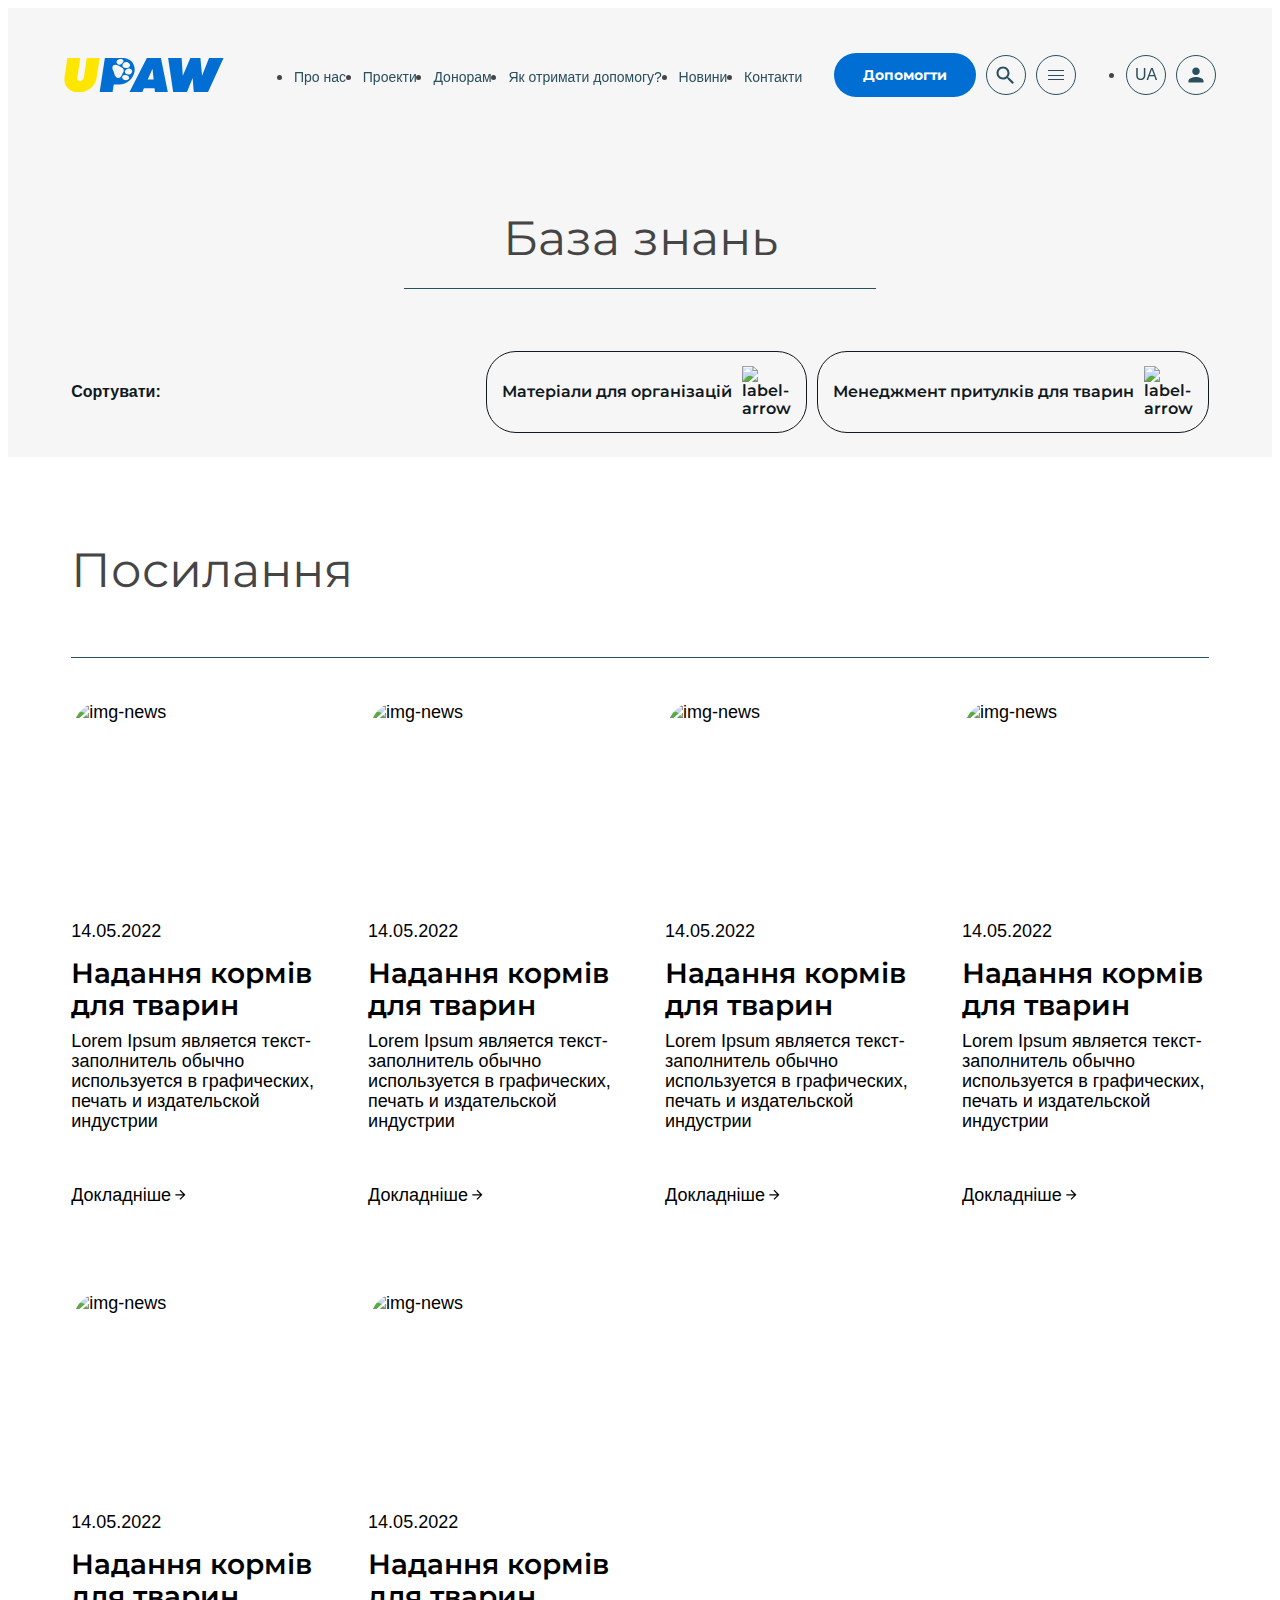
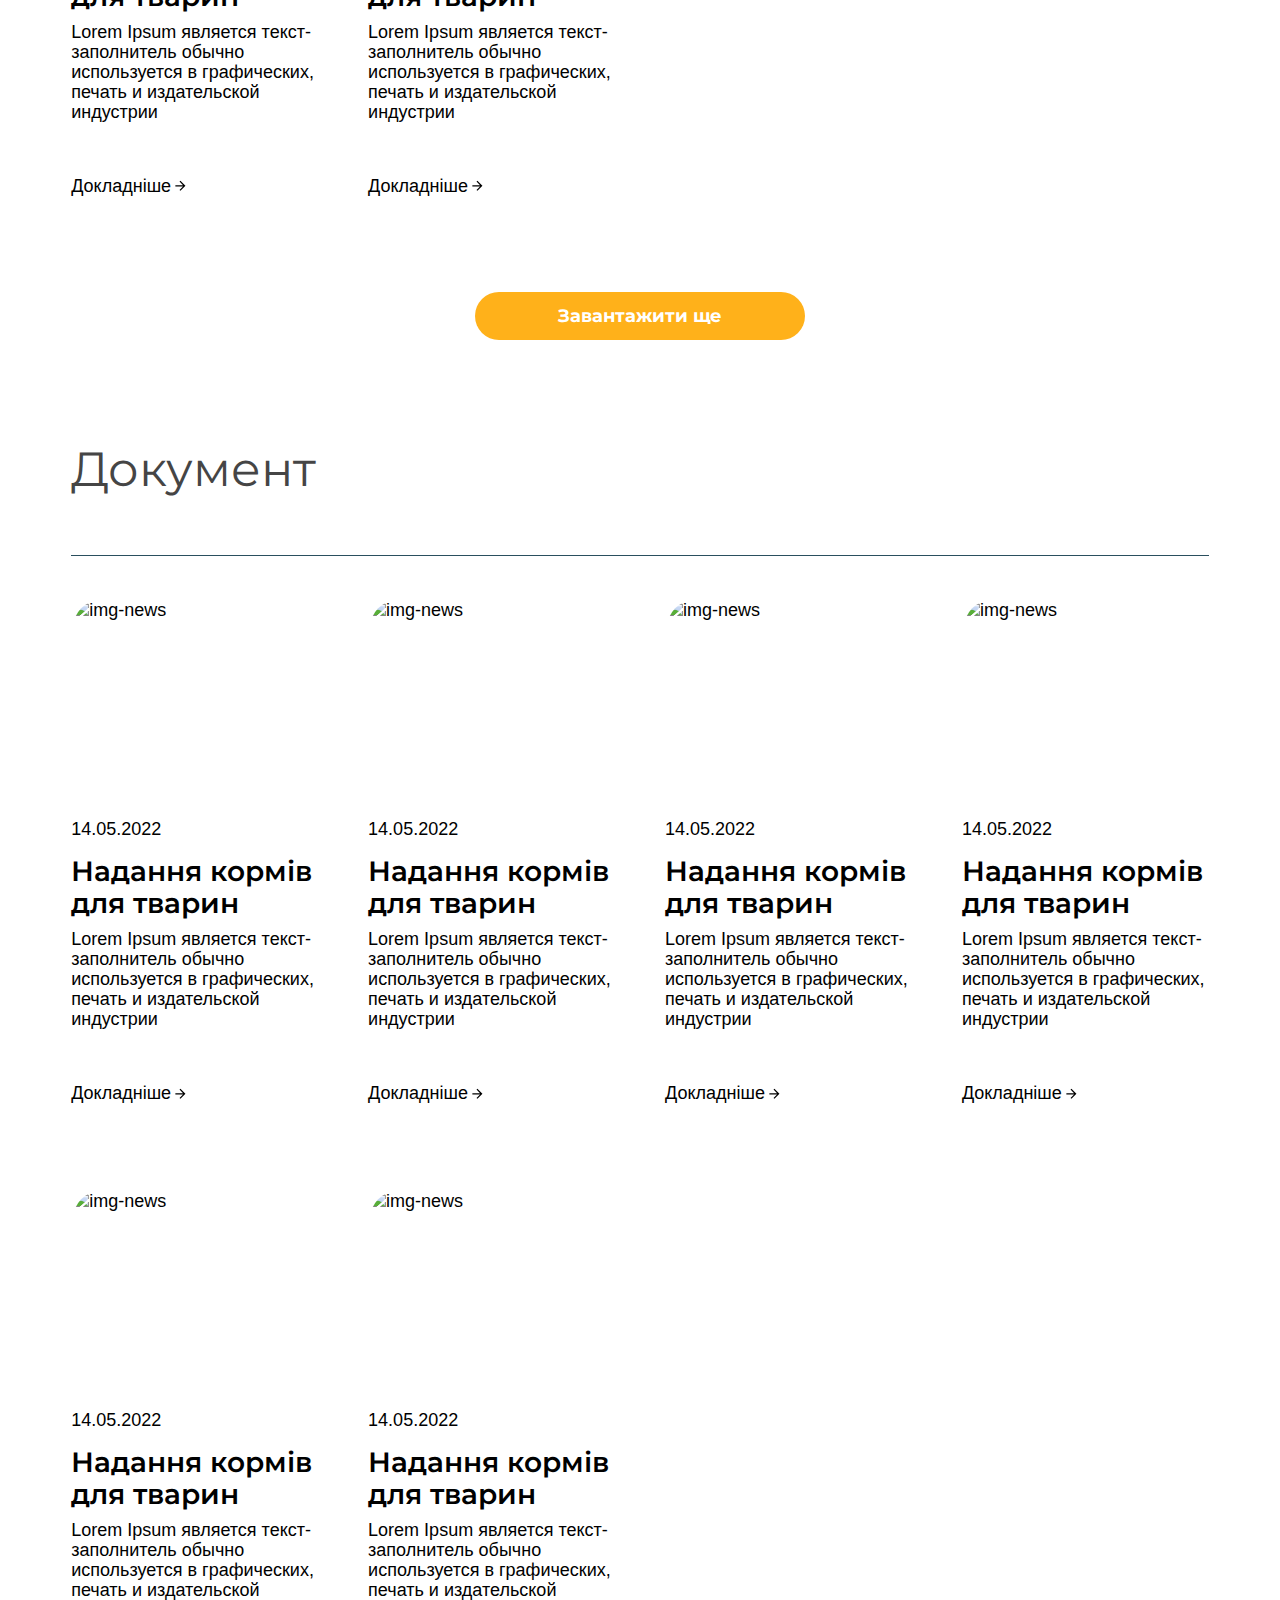
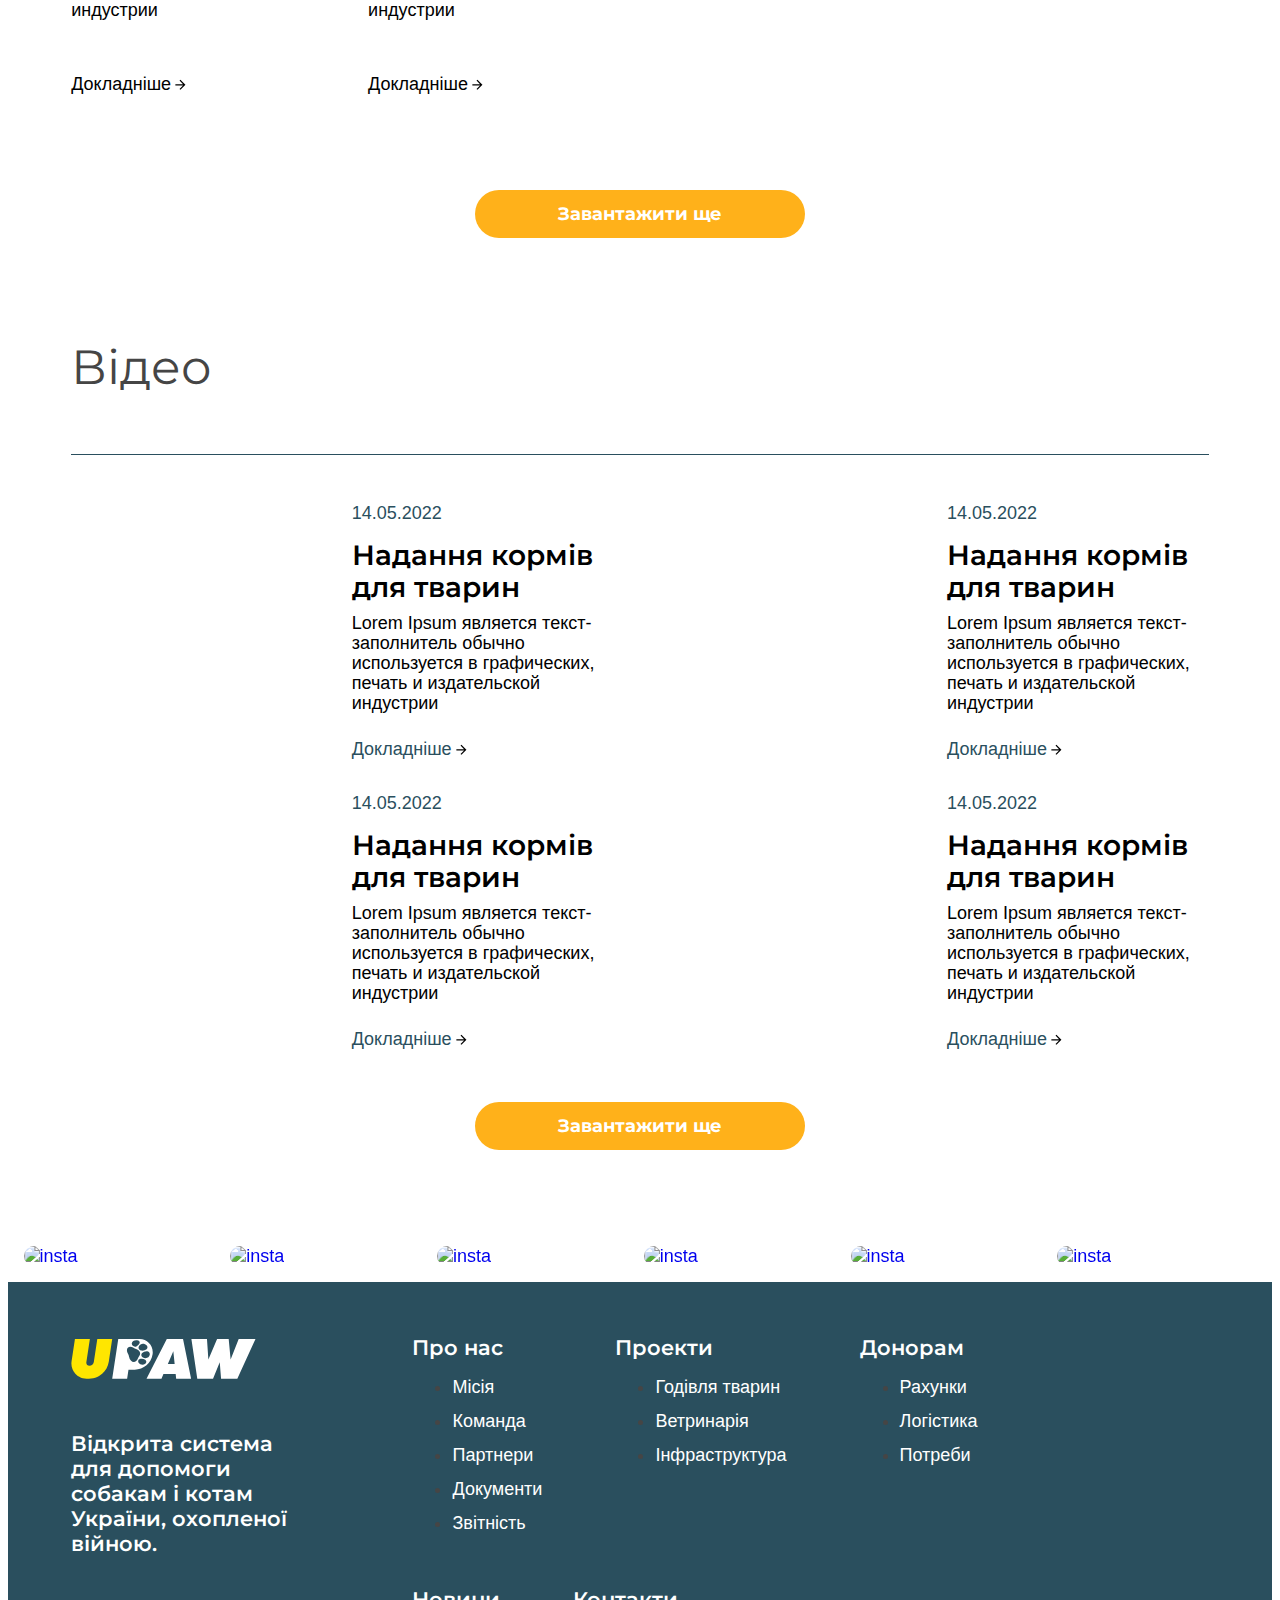
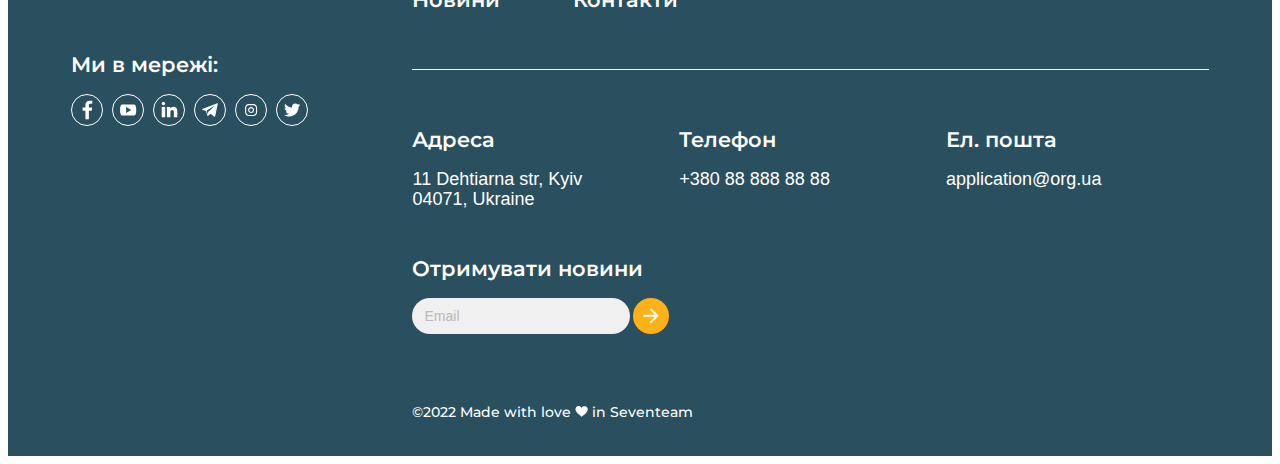
==== commit a53f90e9: "add eduction page" ====
--- a/index.html
+++ b/index.html
@@ -1,47 +1,56 @@
 <!DOCTYPE html>
 <html lang="en">
+
 <head>
-    <meta charset="UTF-8">
-    <meta http-equiv="X-UA-Compatible" content="IE=edge">
-    <meta name="viewport" content="width=device-width, initial-scale=1.0">
-    <title>uPaw</title>
-
-    <link rel="stylesheet" href="css/reset.css">
-
-    <link
-      rel="stylesheet"
-      href="https://unpkg.com/swiper/swiper-bundle.min.css"
-    />
-
-    <link rel="stylesheet" href="css/style.css">
-
-    <script src="https://ajax.googleapis.com/ajax/libs/jquery/3.6.0/jquery.min.js" defer></script>
-    <script src="https://cdn.jsdelivr.net/jquery.marquee/1.4.0/jquery.marquee.min.js" defer></script>
-
-    <script src="https://unpkg.com/swiper/swiper-bundle.min.js" defer></script>
-    
-    <script src="js/script.js" defer></script>
+  <meta charset="UTF-8">
+  <meta http-equiv="X-UA-Compatible" content="IE=edge">
+  <meta name="viewport" content="width=device-width, initial-scale=1.0">
+  <title>uPaw - Eduction</title>
+
+  <link rel="stylesheet" href="css/reset.css">
+
+  <link rel="stylesheet" href="https://unpkg.com/swiper/swiper-bundle.min.css" />
+
+  <link rel="stylesheet" href="css/style.css">
+
+  <script src="https://ajax.googleapis.com/ajax/libs/jquery/3.6.0/jquery.min.js" defer></script>
+  <script src="https://cdn.jsdelivr.net/jquery.marquee/1.4.0/jquery.marquee.min.js" defer></script>
+
+  <script src="https://unpkg.com/swiper/swiper-bundle.min.js" defer></script>
+
+  <script src="js/script.js" defer></script>
 </head>
+
 <body>
-    
-  <header class="header">
+
+  <header class="header _header-white">
     <div class="_container">
       <div class="header__wrapper">
 
         <a href="#" class="menu__contacts menu__contacts__mob">
           <svg width="17" height="17" viewBox="0 0 17 17" fill="none" xmlns="http://www.w3.org/2000/svg">
-            <path d="M8.5 8.55713C10.71 8.55713 12.5 6.76713 12.5 4.55713C12.5 2.34713 10.71 0.557129 8.5 0.557129C6.29 0.557129 4.5 2.34713 4.5 4.55713C4.5 6.76713 6.29 8.55713 8.5 8.55713ZM8.5 10.5571C5.83 10.5571 0.5 11.8971 0.5 14.5571V16.5571H16.5V14.5571C16.5 11.8971 11.17 10.5571 8.5 10.5571Z" fill="white"/>
+            <path
+              d="M8.5 8.55713C10.71 8.55713 12.5 6.76713 12.5 4.55713C12.5 2.34713 10.71 0.557129 8.5 0.557129C6.29 0.557129 4.5 2.34713 4.5 4.55713C4.5 6.76713 6.29 8.55713 8.5 8.55713ZM8.5 10.5571C5.83 10.5571 0.5 11.8971 0.5 14.5571V16.5571H16.5V14.5571C16.5 11.8971 11.17 10.5571 8.5 10.5571Z"
+              fill="white" />
           </svg>
         </a>
 
         <div class="header__logo">
           <a href="#" class="custom-logo-link">
             <svg width="247" height="53" viewBox="0 0 247 53" fill="none" xmlns="http://www.w3.org/2000/svg">
-              <path class="path-yellow" d="M35.099 0.114258L30.443 30.5805C29.9875 33.5158 27.4571 35.6919 24.5218 35.6919C21.9914 35.6919 20.0683 33.4652 20.4731 30.9854L25.1797 0.114258H5.24001L0.73587 29.6189C-1.13664 41.9168 8.37773 53 20.8274 53H23.9145C37.1739 53 48.409 43.3338 50.4333 30.2262L54.988 0.114258H35.099Z" fill="#FFE600"/>
-              <path d="M140.414 53H160.354L149.575 0.114258H143.704H134.898H127.914L100.839 53H120.778L123.41 46.8764H139.757L140.414 53ZM129.281 33.364L136.619 16.4608L138.39 33.364H129.281Z" fill="white"/>
-              <path d="M160.759 0.114258H181.559L183.432 27.3416L195.072 0.114258H210.558L213.139 27.3416L223.919 0.114258H246.338L222.097 53H200.386L198.614 31.036L189.657 53H168.604L160.759 0.114258Z" fill="white"/>
-              <path d="M91.527 0.114258H82.9742H73.8647H63.0851L54.9877 53H74.9274L76.7493 40.9552H85.0491C96.9927 40.9552 107.165 32.2506 108.936 20.4082C110.606 9.72985 102.357 0.114258 91.527 0.114258ZM101.143 8.76829C102.56 10.4384 102.256 12.9688 100.434 14.1834C97.6 16.0053 93.3489 16.1065 91.1727 13.981C90.1099 12.9182 89.9075 11.2481 90.5654 9.88167C92.7416 5.37753 98.0555 5.17509 101.143 8.76829ZM81.2029 5.42814C81.709 2.44224 85.5046 0.873383 89.6039 1.88555C91.3245 2.34103 92.2355 4.21354 91.4764 5.833C90.6666 7.50308 89.1484 9.07194 87.2759 9.88167C84.1888 11.2481 80.6462 8.76829 81.2029 5.42814ZM77.4072 23.4953C77.1542 22.2301 76.6987 20.9649 76.0914 19.8515C71.9415 12.4121 77.5085 7.70551 83.4802 11.7036C84.543 12.4121 85.6564 12.9688 86.871 13.3737C91.3751 14.7907 93.9562 18.7887 91.1221 22.7868C90.363 23.8496 89.7051 24.963 89.3002 26.1776C86.7192 33.3133 79.0267 32.0987 77.4072 23.4953ZM99.2194 33.0603C96.2336 35.1352 92.2861 34.5786 90.2618 31.6939C89.199 30.125 89.7051 27.8983 91.3752 27.0885C93.7031 25.9245 96.8915 26.38 99.0676 27.6958C101.041 28.9104 101.092 31.7445 99.2194 33.0603ZM105.191 20.8131C104.635 25.2666 99.5737 26.9873 95.5756 24.4063C93.8043 23.2423 93.3489 20.8131 94.7153 19.1936C96.2842 17.3717 99.1688 16.3089 101.598 16.4102C103.825 16.562 105.495 18.5863 105.191 20.8131Z" fill="white"/>
-          </svg>
+              <path class="path-yellow"
+                d="M35.099 0.114258L30.443 30.5805C29.9875 33.5158 27.4571 35.6919 24.5218 35.6919C21.9914 35.6919 20.0683 33.4652 20.4731 30.9854L25.1797 0.114258H5.24001L0.73587 29.6189C-1.13664 41.9168 8.37773 53 20.8274 53H23.9145C37.1739 53 48.409 43.3338 50.4333 30.2262L54.988 0.114258H35.099Z"
+                fill="#FFE600" />
+              <path
+                d="M140.414 53H160.354L149.575 0.114258H143.704H134.898H127.914L100.839 53H120.778L123.41 46.8764H139.757L140.414 53ZM129.281 33.364L136.619 16.4608L138.39 33.364H129.281Z"
+                fill="white" />
+              <path
+                d="M160.759 0.114258H181.559L183.432 27.3416L195.072 0.114258H210.558L213.139 27.3416L223.919 0.114258H246.338L222.097 53H200.386L198.614 31.036L189.657 53H168.604L160.759 0.114258Z"
+                fill="white" />
+              <path
+                d="M91.527 0.114258H82.9742H73.8647H63.0851L54.9877 53H74.9274L76.7493 40.9552H85.0491C96.9927 40.9552 107.165 32.2506 108.936 20.4082C110.606 9.72985 102.357 0.114258 91.527 0.114258ZM101.143 8.76829C102.56 10.4384 102.256 12.9688 100.434 14.1834C97.6 16.0053 93.3489 16.1065 91.1727 13.981C90.1099 12.9182 89.9075 11.2481 90.5654 9.88167C92.7416 5.37753 98.0555 5.17509 101.143 8.76829ZM81.2029 5.42814C81.709 2.44224 85.5046 0.873383 89.6039 1.88555C91.3245 2.34103 92.2355 4.21354 91.4764 5.833C90.6666 7.50308 89.1484 9.07194 87.2759 9.88167C84.1888 11.2481 80.6462 8.76829 81.2029 5.42814ZM77.4072 23.4953C77.1542 22.2301 76.6987 20.9649 76.0914 19.8515C71.9415 12.4121 77.5085 7.70551 83.4802 11.7036C84.543 12.4121 85.6564 12.9688 86.871 13.3737C91.3751 14.7907 93.9562 18.7887 91.1221 22.7868C90.363 23.8496 89.7051 24.963 89.3002 26.1776C86.7192 33.3133 79.0267 32.0987 77.4072 23.4953ZM99.2194 33.0603C96.2336 35.1352 92.2861 34.5786 90.2618 31.6939C89.199 30.125 89.7051 27.8983 91.3752 27.0885C93.7031 25.9245 96.8915 26.38 99.0676 27.6958C101.041 28.9104 101.092 31.7445 99.2194 33.0603ZM105.191 20.8131C104.635 25.2666 99.5737 26.9873 95.5756 24.4063C93.8043 23.2423 93.3489 20.8131 94.7153 19.1936C96.2842 17.3717 99.1688 16.3089 101.598 16.4102C103.825 16.562 105.495 18.5863 105.191 20.8131Z"
+                fill="white" />
+            </svg>
           </a>
         </div>
 
@@ -49,11 +58,11 @@
           <ul class="menu-desktop-list">
 
             <li class="">
-              <a href="#" data-goto=".directions" class="menu-desktop-list__item menu__link menu__item__with__dop">
-                Про нас 
-              </a>
-              <!-- if you want use dropdown add prev link class menu__item__with__dop -->
-              <ul class="menu-dropdown">
+              <a href="#" data-goto=".directions" class="menu-desktop-list__item menu__link">
+                Про нас
+              </a>
+              <!-- if you want use dropdown add prev link class menu__item__with__dop
+                <ul class="menu-dropdown">
                 <li>
                       <a href="#" data-goto=".mission" class="menu-dropdown__item menu__link">місія</a>
                 </li>
@@ -69,14 +78,14 @@
                 <li>
                     <a href="#" data-goto=".zvity" class="menu-dropdown__item menu__link">звітність</a>
                 </li>
-              </ul>
+              </ul> -->
             </li>
 
             <li class="">
-              <a href="#" data-goto=".projects" class="menu-desktop-list__item menu__link menu__item__with__dop">
-                Проекти 
-              </a>
-              <ul class="menu-dropdown">
+              <a href="#" data-goto=".projects" class="menu-desktop-list__item menu__link">
+                Проекти
+              </a>
+              <!-- <ul class="menu-dropdown">
                 <li>
                       <a href="#" data-goto=".main" class="menu-dropdown__item menu__link">місія</a>
                 </li>
@@ -90,16 +99,16 @@
                     <a href="#" data-goto=".main" class="menu-dropdown__item menu__link">документи</a>
                 </li>
                 <li>
-                    <a href="#" data-goto=".main" class="menu-dropdown__item menu__link">звітність</a>
-                </li>
-              </ul>
+                    <a href="#" data-goto=".main" class="menu__item menu__link">звітність</a>
+                </li>
+              </ul> -->
             </li>
 
             <li class="">
-              <a href="#" data-goto=".faq" class="menu-desktop-list__item menu__link menu__item__with__dop">
-                Донорам 
-              </a>
-              <ul class="menu-dropdown">
+              <a href="#" data-goto=".faq" class="menu-desktop-list__item menu__link">
+                Донорам
+              </a>
+              <!-- <ul class="menu-dropdown">
                 <li>
                       <a href="#" data-goto=".mission" class="menu-dropdown__item menu__link">місія</a>
                 </li>
@@ -115,14 +124,14 @@
                 <li>
                     <a href="#" data-goto=".zvity" class="menu-dropdown__item menu__link">звітність</a>
                 </li>
-              </ul>
+              </ul> -->
             </li>
 
-            <!-- <li class="">
+            <li class="">
               <a href="#" data-goto=".main" class="menu-desktop-list__item _open-help menu__link">
                 Як отримати допомогу?
               </a>
-            </li> -->   
+            </li>
             <li class="">
               <a href="#" data-goto=".news" class="menu-desktop-list__item menu__link">
                 Новини
@@ -144,62 +153,70 @@
             <div class="menu__form__container">
               <form action="post" class="form-search">
                 <input type="text" name="search" placeholder="Пошук">
-                
+
                 <button type="submit">
                   <svg width="18" height="19" viewBox="0 0 18 19" fill="none" xmlns="http://www.w3.org/2000/svg">
-                    <path d="M13 11.5571H12.21L11.93 11.2871C12.91 10.1471 13.5 8.66713 13.5 7.05713C13.5 3.46713 10.59 0.557129 7 0.557129C3.41 0.557129 0.5 3.46713 0.5 7.05713C0.5 10.6471 3.41 13.5571 7 13.5571C8.61 13.5571 10.09 12.9671 11.23 11.9871L11.5 12.2671V13.0571L16.5 18.0471L17.99 16.5571L13 11.5571ZM7 11.5571C4.51 11.5571 2.5 9.54713 2.5 7.05713C2.5 4.56713 4.51 2.55713 7 2.55713C9.49 2.55713 11.5 4.56713 11.5 7.05713C11.5 9.54713 9.49 11.5571 7 11.5571Z" fill="white"/>
+                    <path
+                      d="M13 11.5571H12.21L11.93 11.2871C12.91 10.1471 13.5 8.66713 13.5 7.05713C13.5 3.46713 10.59 0.557129 7 0.557129C3.41 0.557129 0.5 3.46713 0.5 7.05713C0.5 10.6471 3.41 13.5571 7 13.5571C8.61 13.5571 10.09 12.9671 11.23 11.9871L11.5 12.2671V13.0571L16.5 18.0471L17.99 16.5571L13 11.5571ZM7 11.5571C4.51 11.5571 2.5 9.54713 2.5 7.05713C2.5 4.56713 4.51 2.55713 7 2.55713C9.49 2.55713 11.5 4.56713 11.5 7.05713C11.5 9.54713 9.49 11.5571 7 11.5571Z"
+                      fill="white" />
                   </svg>
                 </button>
                 <button type="button" class="form-close">
                   <svg width="17" height="17" viewBox="0 0 17 17" fill="none" xmlns="http://www.w3.org/2000/svg">
-                    <path fill-rule="evenodd" clip-rule="evenodd" d="M16.2027 15.91C16.0075 16.1052 15.6909 16.1052 15.4956 15.91L0.646448 1.06066C0.451186 0.865401 0.451186 0.548818 0.646448 0.353555C0.841709 0.158292 1.15829 0.158291 1.35355 0.353554L16.2027 15.2029C16.398 15.3981 16.398 15.7147 16.2027 15.91Z" fill="#2A4F5E"></path>
-                    <path fill-rule="evenodd" clip-rule="evenodd" d="M0.797258 15.91C0.99252 16.1052 1.3091 16.1052 1.50436 15.91L16.3536 1.06066C16.5488 0.865401 16.5488 0.548818 16.3536 0.353555C16.1583 0.158292 15.8417 0.158291 15.6464 0.353554L0.797258 15.2029C0.601997 15.3981 0.601997 15.7147 0.797258 15.91Z" fill="#2A4F5E"></path>
+                    <path fill-rule="evenodd" clip-rule="evenodd"
+                      d="M16.2027 15.91C16.0075 16.1052 15.6909 16.1052 15.4956 15.91L0.646448 1.06066C0.451186 0.865401 0.451186 0.548818 0.646448 0.353555C0.841709 0.158292 1.15829 0.158291 1.35355 0.353554L16.2027 15.2029C16.398 15.3981 16.398 15.7147 16.2027 15.91Z"
+                      fill="#2A4F5E"></path>
+                    <path fill-rule="evenodd" clip-rule="evenodd"
+                      d="M0.797258 15.91C0.99252 16.1052 1.3091 16.1052 1.50436 15.91L16.3536 1.06066C16.5488 0.865401 16.5488 0.548818 16.3536 0.353555C16.1583 0.158292 15.8417 0.158291 15.6464 0.353554L0.797258 15.2029C0.601997 15.3981 0.601997 15.7147 0.797258 15.91Z"
+                      fill="#2A4F5E"></path>
                   </svg>
                 </button>
               </form>
             </div>
 
-            
+
             <div class="menu__burger"><span></span></div>
-            
+
 
             <ul class="menu__lang">
               <li>
-                    <a href="#" class="lang-item lang-item-current">
-                        UA
+                <a href="#" class="lang-item lang-item-current">
+                  UA
+                </a>
+
+                <ul>
+                  <li class="lang-item lang-item-1 lang-item-en lang-item-first">
+                    <a lang="eng-UK" hreflang="eng-UK" href="#1">
+                      ENG
                     </a>
-
-                    <ul>
-                        <li class="lang-item lang-item-1 lang-item-en lang-item-first">
-                            <a lang="eng-UK" hreflang="eng-UK" href="#1">
-                                ENG
-                            </a>
-                        </li>
-                        <li class="lang-item lang-item-2 lang-item-en lang-item-second">
-                            <a lang="pl-PL" hreflang="pl-PL" href="#2">
-                              PL
-                            </a>
-                        </li>
-                        <li class="lang-item lang-item-3 lang-item-en lang-item-third">
-                            <a lang="de-DE" hreflang="de-DE" href="#3">
-                                DE
-                            </a>
-                        </li>
-                        <li class="lang-item lang-item-4 lang-item-en lang-item-fourth">
-                            <a lang="fr-FR" hreflang="fr-FR" href="#4">
-                                FR
-                            </a>
-                        </li>
-                    </ul>
+                  </li>
+                  <li class="lang-item lang-item-2 lang-item-en lang-item-second">
+                    <a lang="pl-PL" hreflang="pl-PL" href="#2">
+                      PL
+                    </a>
+                  </li>
+                  <li class="lang-item lang-item-3 lang-item-en lang-item-third">
+                    <a lang="de-DE" hreflang="de-DE" href="#3">
+                      DE
+                    </a>
+                  </li>
+                  <li class="lang-item lang-item-4 lang-item-en lang-item-fourth">
+                    <a lang="fr-FR" hreflang="fr-FR" href="#4">
+                      FR
+                    </a>
+                  </li>
+                </ul>
               </li>
             </ul>
 
             <a href="#" class="menu__contacts">
               <svg width="17" height="17" viewBox="0 0 17 17" fill="none" xmlns="http://www.w3.org/2000/svg">
-                <path d="M8.5 8.55713C10.71 8.55713 12.5 6.76713 12.5 4.55713C12.5 2.34713 10.71 0.557129 8.5 0.557129C6.29 0.557129 4.5 2.34713 4.5 4.55713C4.5 6.76713 6.29 8.55713 8.5 8.55713ZM8.5 10.5571C5.83 10.5571 0.5 11.8971 0.5 14.5571V16.5571H16.5V14.5571C16.5 11.8971 11.17 10.5571 8.5 10.5571Z" fill="white"/>
+                <path
+                  d="M8.5 8.55713C10.71 8.55713 12.5 6.76713 12.5 4.55713C12.5 2.34713 10.71 0.557129 8.5 0.557129C6.29 0.557129 4.5 2.34713 4.5 4.55713C4.5 6.76713 6.29 8.55713 8.5 8.55713ZM8.5 10.5571C5.83 10.5571 0.5 11.8971 0.5 14.5571V16.5571H16.5V14.5571C16.5 11.8971 11.17 10.5571 8.5 10.5571Z"
+                  fill="white" />
               </svg>
             </a>
-            
+
           </div>
         </nav>
       </div>
@@ -214,52 +231,58 @@
               <input type="text" name="search" placeholder="Пошук">
               <button type="submit">
                 <svg width="18" height="19" viewBox="0 0 18 19" fill="none" xmlns="http://www.w3.org/2000/svg">
-                  <path d="M13 11.5571H12.21L11.93 11.2871C12.91 10.1471 13.5 8.66713 13.5 7.05713C13.5 3.46713 10.59 0.557129 7 0.557129C3.41 0.557129 0.5 3.46713 0.5 7.05713C0.5 10.6471 3.41 13.5571 7 13.5571C8.61 13.5571 10.09 12.9671 11.23 11.9871L11.5 12.2671V13.0571L16.5 18.0471L17.99 16.5571L13 11.5571ZM7 11.5571C4.51 11.5571 2.5 9.54713 2.5 7.05713C2.5 4.56713 4.51 2.55713 7 2.55713C9.49 2.55713 11.5 4.56713 11.5 7.05713C11.5 9.54713 9.49 11.5571 7 11.5571Z" fill="#2A4F5E"/>
+                  <path
+                    d="M13 11.5571H12.21L11.93 11.2871C12.91 10.1471 13.5 8.66713 13.5 7.05713C13.5 3.46713 10.59 0.557129 7 0.557129C3.41 0.557129 0.5 3.46713 0.5 7.05713C0.5 10.6471 3.41 13.5571 7 13.5571C8.61 13.5571 10.09 12.9671 11.23 11.9871L11.5 12.2671V13.0571L16.5 18.0471L17.99 16.5571L13 11.5571ZM7 11.5571C4.51 11.5571 2.5 9.54713 2.5 7.05713C2.5 4.56713 4.51 2.55713 7 2.55713C9.49 2.55713 11.5 4.56713 11.5 7.05713C11.5 9.54713 9.49 11.5571 7 11.5571Z"
+                    fill="#2A4F5E" />
                 </svg>
               </button>
             </form>
-  
+
             <div class="menu-big__btns">
               <ul class="menu-big__lang menu-big__lang__desktop menu__lang">
                 <li>
                   <a href="#" class="lang-item lang-item-current">
-                      UA
-                  </a>                  
+                    UA
+                  </a>
                 </li>
                 <li class="lang-item lang-item-1 lang-item-en lang-item-first">
                   <a lang="eng-UK" hreflang="eng-UK" href="#1">
-                      ENG
+                    ENG
                   </a>
                 </li>
 
                 <li class="lang-item lang-item-2 lang-item-en lang-item-second">
-                    <a lang="pl-PL" hreflang="pl-PL" href="#2">
-                      PL
-                    </a>
+                  <a lang="pl-PL" hreflang="pl-PL" href="#2">
+                    PL
+                  </a>
                 </li>
                 <li class="lang-item lang-item-3 lang-item-en lang-item-third">
-                    <a lang="de-DE" hreflang="de-DE" href="#3">
-                        DE
-                    </a>
+                  <a lang="de-DE" hreflang="de-DE" href="#3">
+                    DE
+                  </a>
                 </li>
                 <li class="lang-item lang-item-4 lang-item-en lang-item-fourth">
-                    <a lang="fr-FR" hreflang="fr-FR" href="#4">
-                        FR
-                    </a>
+                  <a lang="fr-FR" hreflang="fr-FR" href="#4">
+                    FR
+                  </a>
                 </li>
               </ul>
               <div class="menu-big__close">
                 <svg width="17" height="17" viewBox="0 0 17 17" fill="none" xmlns="http://www.w3.org/2000/svg">
-                  <path fill-rule="evenodd" clip-rule="evenodd" d="M16.2027 15.91C16.0075 16.1052 15.6909 16.1052 15.4956 15.91L0.646448 1.06066C0.451186 0.865401 0.451186 0.548818 0.646448 0.353555C0.841709 0.158292 1.15829 0.158291 1.35355 0.353554L16.2027 15.2029C16.398 15.3981 16.398 15.7147 16.2027 15.91Z" fill="#2A4F5E"/>
-                  <path fill-rule="evenodd" clip-rule="evenodd" d="M0.797258 15.91C0.99252 16.1052 1.3091 16.1052 1.50436 15.91L16.3536 1.06066C16.5488 0.865401 16.5488 0.548818 16.3536 0.353555C16.1583 0.158292 15.8417 0.158291 15.6464 0.353554L0.797258 15.2029C0.601997 15.3981 0.601997 15.7147 0.797258 15.91Z" fill="#2A4F5E"/>
+                  <path fill-rule="evenodd" clip-rule="evenodd"
+                    d="M16.2027 15.91C16.0075 16.1052 15.6909 16.1052 15.4956 15.91L0.646448 1.06066C0.451186 0.865401 0.451186 0.548818 0.646448 0.353555C0.841709 0.158292 1.15829 0.158291 1.35355 0.353554L16.2027 15.2029C16.398 15.3981 16.398 15.7147 16.2027 15.91Z"
+                    fill="#2A4F5E" />
+                  <path fill-rule="evenodd" clip-rule="evenodd"
+                    d="M0.797258 15.91C0.99252 16.1052 1.3091 16.1052 1.50436 15.91L16.3536 1.06066C16.5488 0.865401 16.5488 0.548818 16.3536 0.353555C16.1583 0.158292 15.8417 0.158291 15.6464 0.353554L0.797258 15.2029C0.601997 15.3981 0.601997 15.7147 0.797258 15.91Z"
+                    fill="#2A4F5E" />
                 </svg>
               </div>
             </div>
           </div>
-  
+
           <div class="menu-big__main">
             <div class="menu-big__main__content">
-  
+
               <div class="menu-big__main__column">
                 <ul class="menu-big-list">
                   <li>
@@ -268,19 +291,19 @@
                     </a>
                     <ul class="menu-dropdown">
                       <li>
-                            <a href="#" data-goto=".mission" class="menu-dropdown__item menu__link">місія</a>
-                      </li>
-                      <li>
-                          <a href="#" data-goto=".team" class="menu-dropdown__item menu__link">команда</a>
-                      </li>
-                      <li>
-                          <a href="#" data-goto=".parthners" class="menu-dropdown__item menu__link">партнери</a>
-                      </li>
-                      <li>
-                          <a href="#" data-goto=".docs" class="menu-dropdown__item menu__link">документи</a>
-                      </li>
-                      <li>
-                          <a href="#" data-goto=".zvity" class="menu-dropdown__item menu__link">звітність</a>
+                        <a href="#" data-goto=".mission" class="menu-dropdown__item menu__link">місія</a>
+                      </li>
+                      <li>
+                        <a href="#" data-goto=".team" class="menu-dropdown__item menu__link">команда</a>
+                      </li>
+                      <li>
+                        <a href="#" data-goto=".parthners" class="menu-dropdown__item menu__link">партнери</a>
+                      </li>
+                      <li>
+                        <a href="#" data-goto=".docs" class="menu-dropdown__item menu__link">документи</a>
+                      </li>
+                      <li>
+                        <a href="#" data-goto=".zvity" class="menu-dropdown__item menu__link">звітність</a>
                       </li>
                     </ul>
                   </li>
@@ -290,19 +313,19 @@
                     </a>
                     <ul class="menu-dropdown">
                       <li>
-                            <a href="#" data-goto=".mission" class="menu-dropdown__item menu__link">місія</a>
-                      </li>
-                      <li>
-                          <a href="#" data-goto=".team" class="menu-dropdown__item menu__link">команда</a>
-                      </li>
-                      <li>
-                          <a href="#" data-goto=".parthners" class="menu-dropdown__item menu__link">партнери</a>
-                      </li>
-                      <li>
-                          <a href="#" data-goto=".docs" class="menu-dropdown__item menu__link">документи</a>
-                      </li>
-                      <li>
-                          <a href="#" data-goto=".zvity" class="menu-dropdown__item menu__link">звітність</a>
+                        <a href="#" data-goto=".mission" class="menu-dropdown__item menu__link">місія</a>
+                      </li>
+                      <li>
+                        <a href="#" data-goto=".team" class="menu-dropdown__item menu__link">команда</a>
+                      </li>
+                      <li>
+                        <a href="#" data-goto=".parthners" class="menu-dropdown__item menu__link">партнери</a>
+                      </li>
+                      <li>
+                        <a href="#" data-goto=".docs" class="menu-dropdown__item menu__link">документи</a>
+                      </li>
+                      <li>
+                        <a href="#" data-goto=".zvity" class="menu-dropdown__item menu__link">звітність</a>
                       </li>
                     </ul>
                   </li>
@@ -312,19 +335,19 @@
                     </a>
                     <ul class="menu-dropdown">
                       <li>
-                            <a href="#" data-goto=".mission" class="menu-dropdown__item menu__link">місія</a>
-                      </li>
-                      <li>
-                          <a href="#" data-goto=".team" class="menu-dropdown__item menu__link">команда</a>
-                      </li>
-                      <li>
-                          <a href="#" data-goto=".parthners" class="menu-dropdown__item menu__link">партнери</a>
-                      </li>
-                      <li>
-                          <a href="#" data-goto=".docs" class="menu-dropdown__item menu__link">документи</a>
-                      </li>
-                      <li>
-                          <a href="#" data-goto=".zvity" class="menu-dropdown__item menu__link">звітність</a>
+                        <a href="#" data-goto=".mission" class="menu-dropdown__item menu__link">місія</a>
+                      </li>
+                      <li>
+                        <a href="#" data-goto=".team" class="menu-dropdown__item menu__link">команда</a>
+                      </li>
+                      <li>
+                        <a href="#" data-goto=".parthners" class="menu-dropdown__item menu__link">партнери</a>
+                      </li>
+                      <li>
+                        <a href="#" data-goto=".docs" class="menu-dropdown__item menu__link">документи</a>
+                      </li>
+                      <li>
+                        <a href="#" data-goto=".zvity" class="menu-dropdown__item menu__link">звітність</a>
                       </li>
                     </ul>
                   </li>
@@ -333,10 +356,10 @@
                       Новини
                     </a>
                   </li>
-                  
+
                 </ul>
               </div>
-  
+
               <div class="menu-big__main__column">
                 <ul class="menu-big-list">
                   <li>
@@ -350,8 +373,9 @@
                         <span class="menu-big-list__mini__title">
                           Адреса
                         </span>
-                        <a href="https://goo.gl/maps/pMV3YrkqH7ecqoyy7" target="_blank" class="menu-big-list__mini__item">
-                          11 Dehtiarna str, 
+                        <a href="https://goo.gl/maps/pMV3YrkqH7ecqoyy7" target="_blank"
+                          class="menu-big-list__mini__item">
+                          11 Dehtiarna str,
                           Kyiv 04071, Ukraine
                         </a>
                       </li>
@@ -371,98 +395,112 @@
                           application@org.ua
                         </a>
                       </li>
-                      
+
                     </ul>
                   </li>
                 </ul>
               </div>
             </div>
-  
+
             <div class="menu-big__main__visual">
               <div class="menu-big__main__img">
                 <img src="./assets/img/img-big-menu.png" alt="big-menu-img">
               </div>
             </div>
-            
+
           </div>
-  
+
           <div class="menu-big__footer">
-  
+
             <ul class="menu-big__lang menu-big__lang__mob menu__lang">
               <li>
                 <a href="#" class="lang-item lang-item-current">
-                    UA
+                  UA
                 </a>
               </li>
               <li class="lang-item lang-item-1 lang-item-en lang-item-first">
                 <a lang="eng-UK" hreflang="eng-UK" href="#1">
-                    ENG
+                  ENG
                 </a>
               </li>
               <li class="lang-item lang-item-2 lang-item-en lang-item-second">
-                  <a lang="pl-PL" hreflang="pl-PL" href="#2">
-                    PL
-                  </a>
+                <a lang="pl-PL" hreflang="pl-PL" href="#2">
+                  PL
+                </a>
               </li>
               <li class="lang-item lang-item-3 lang-item-en lang-item-third">
-                  <a lang="de-DE" hreflang="de-DE" href="#3">
-                      DE
-                  </a>
+                <a lang="de-DE" hreflang="de-DE" href="#3">
+                  DE
+                </a>
               </li>
               <li class="lang-item lang-item-4 lang-item-en lang-item-fourth">
-                  <a lang="fr-FR" hreflang="fr-FR" href="#4">
-                      FR
-                  </a>
+                <a lang="fr-FR" hreflang="fr-FR" href="#4">
+                  FR
+                </a>
               </li>
             </ul>
-  
+
             <div class="menu-big-socials socials">
               <p class="menu-big-socials__title socials__title">
                 Ми в мережі:
               </p>
-  
+
               <div class="menu-big-socials__list socials__list">
                 <a href="#" class="menu-big-socials__item socials__item">
                   <svg width="11" height="20" viewBox="0 0 11 20" fill="none" xmlns="http://www.w3.org/2000/svg">
-                    <path d="M6.86475 19.2466V10.8108H9.72447L10.1516 7.5237H6.87094V5.42242C6.87094 4.47009 7.13711 3.82497 8.51126 3.82497H10.2692V0.881955C9.95969 0.838947 8.9136 0.75293 7.70657 0.75293C5.17492 0.75293 3.44794 2.28895 3.44794 5.10293V7.52984H0.582031V10.8169H3.44794V19.2466H6.86475Z" fill="#2A4F5E"/>
+                    <path
+                      d="M6.86475 19.2466V10.8108H9.72447L10.1516 7.5237H6.87094V5.42242C6.87094 4.47009 7.13711 3.82497 8.51126 3.82497H10.2692V0.881955C9.95969 0.838947 8.9136 0.75293 7.70657 0.75293C5.17492 0.75293 3.44794 2.28895 3.44794 5.10293V7.52984H0.582031V10.8169H3.44794V19.2466H6.86475Z"
+                      fill="#2A4F5E" />
                   </svg>
                 </a>
-    
+
                 <a href="#" class="menu-big-socials__item socials__item">
                   <svg width="18" height="12" viewBox="0 0 18 12" fill="none" xmlns="http://www.w3.org/2000/svg">
-                    <path d="M16.4472 1.28487C15.9841 0.465024 15.4815 0.314229 14.4582 0.256892C13.4359 0.187862 10.8653 0.15918 8.63834 0.15918C6.40707 0.15918 3.83546 0.187862 2.81425 0.255821C1.79305 0.314229 1.2894 0.463953 0.822017 1.28487C0.345036 2.10365 0.0996094 3.51394 0.0996094 5.99681C0.0996094 5.99893 0.0996094 6 0.0996094 6C0.0996094 6.00211 0.0996094 6.00318 0.0996094 6.00318V6.00529C0.0996094 8.47754 0.345036 9.89846 0.822017 10.7088C1.2894 11.5286 1.79198 11.6773 2.81318 11.7463C3.83543 11.8058 6.40707 11.8408 8.63834 11.8408C10.8653 11.8408 13.4359 11.8058 14.4592 11.7474C15.4826 11.6783 15.9852 11.5296 16.4482 10.7098C16.9295 9.89956 17.1728 8.47864 17.1728 6.00636C17.1728 6.00636 17.1728 6.00318 17.1728 6.00107C17.1728 6.00107 17.1728 5.99895 17.1728 5.99788C17.1728 3.51394 16.9295 2.10365 16.4472 1.28487ZM6.50206 9.1859V2.81409L11.8374 6L6.50206 9.1859Z" fill="#2A4F5E"/>
+                    <path
+                      d="M16.4472 1.28487C15.9841 0.465024 15.4815 0.314229 14.4582 0.256892C13.4359 0.187862 10.8653 0.15918 8.63834 0.15918C6.40707 0.15918 3.83546 0.187862 2.81425 0.255821C1.79305 0.314229 1.2894 0.463953 0.822017 1.28487C0.345036 2.10365 0.0996094 3.51394 0.0996094 5.99681C0.0996094 5.99893 0.0996094 6 0.0996094 6C0.0996094 6.00211 0.0996094 6.00318 0.0996094 6.00318V6.00529C0.0996094 8.47754 0.345036 9.89846 0.822017 10.7088C1.2894 11.5286 1.79198 11.6773 2.81318 11.7463C3.83543 11.8058 6.40707 11.8408 8.63834 11.8408C10.8653 11.8408 13.4359 11.8058 14.4592 11.7474C15.4826 11.6783 15.9852 11.5296 16.4482 10.7098C16.9295 9.89956 17.1728 8.47864 17.1728 6.00636C17.1728 6.00636 17.1728 6.00318 17.1728 6.00107C17.1728 6.00107 17.1728 5.99895 17.1728 5.99788C17.1728 3.51394 16.9295 2.10365 16.4472 1.28487ZM6.50206 9.1859V2.81409L11.8374 6L6.50206 9.1859Z"
+                      fill="#2A4F5E" />
                   </svg>
                 </a>
-    
+
                 <a href="#" class="menu-big-socials__item socials__item">
                   <svg width="18" height="17" viewBox="0 0 18 17" fill="none" xmlns="http://www.w3.org/2000/svg">
-                    <path d="M2.61262 3.90829C3.62797 3.90829 4.45108 3.07787 4.45108 2.05351C4.45108 1.02914 3.62797 0.19873 2.61262 0.19873C1.59727 0.19873 0.77417 1.02914 0.77417 2.05351C0.77417 3.07787 1.59727 3.90829 2.61262 3.90829Z" fill="#2A4F5E"/>
-                    <path d="M4.45083 5.72632H0.773926V16.7448H4.45083V5.72632Z" fill="#2A4F5E"/>
-                    <path d="M9.96597 5.7263H6.28906V16.7448H9.96597V11.4926C9.96597 8.33401 13.6429 8.04018 13.6429 11.4926V16.7448H17.3198V10.5744C17.3198 4.551 11.5654 4.753 9.96597 7.72799V5.7263Z" fill="#2A4F5E"/>
+                    <path
+                      d="M2.61262 3.90829C3.62797 3.90829 4.45108 3.07787 4.45108 2.05351C4.45108 1.02914 3.62797 0.19873 2.61262 0.19873C1.59727 0.19873 0.77417 1.02914 0.77417 2.05351C0.77417 3.07787 1.59727 3.90829 2.61262 3.90829Z"
+                      fill="#2A4F5E" />
+                    <path d="M4.45083 5.72632H0.773926V16.7448H4.45083V5.72632Z" fill="#2A4F5E" />
+                    <path
+                      d="M9.96597 5.7263H6.28906V16.7448H9.96597V11.4926C9.96597 8.33401 13.6429 8.04018 13.6429 11.4926V16.7448H17.3198V10.5744C17.3198 4.551 11.5654 4.753 9.96597 7.72799V5.7263Z"
+                      fill="#2A4F5E" />
                   </svg>
                 </a>
-    
+
                 <a href="#" class="menu-big-socials__item socials__item">
                   <svg width="16" height="14" viewBox="0 0 16 14" fill="none" xmlns="http://www.w3.org/2000/svg">
-                    <path d="M0.349526 6.71915L3.97286 8.0715L5.37531 12.5818C5.46505 12.8706 5.81828 12.9774 6.05274 12.7857L8.07244 11.1392C8.28415 10.9667 8.58571 10.9581 8.80696 11.1187L12.4498 13.7635C12.7006 13.9458 13.0559 13.8084 13.1188 13.5053L15.7874 0.668997C15.8561 0.337936 15.5308 0.0617539 15.2155 0.183674L0.34528 5.92017C-0.021687 6.0617 -0.0184896 6.58125 0.349526 6.71915ZM5.14929 7.35161L12.2306 2.9902C12.3579 2.91205 12.4888 3.08413 12.3795 3.18551L6.53539 8.61794C6.32997 8.80915 6.19746 9.06505 6.15993 9.3428L5.96085 10.8181C5.93449 11.0151 5.65778 11.0346 5.60343 10.844L4.83778 8.15374C4.75009 7.84689 4.87788 7.51913 5.14929 7.35161Z" fill="#2A4F5E"/>
+                    <path
+                      d="M0.349526 6.71915L3.97286 8.0715L5.37531 12.5818C5.46505 12.8706 5.81828 12.9774 6.05274 12.7857L8.07244 11.1392C8.28415 10.9667 8.58571 10.9581 8.80696 11.1187L12.4498 13.7635C12.7006 13.9458 13.0559 13.8084 13.1188 13.5053L15.7874 0.668997C15.8561 0.337936 15.5308 0.0617539 15.2155 0.183674L0.34528 5.92017C-0.021687 6.0617 -0.0184896 6.58125 0.349526 6.71915ZM5.14929 7.35161L12.2306 2.9902C12.3579 2.91205 12.4888 3.08413 12.3795 3.18551L6.53539 8.61794C6.32997 8.80915 6.19746 9.06505 6.15993 9.3428L5.96085 10.8181C5.93449 11.0151 5.65778 11.0346 5.60343 10.844L4.83778 8.15374C4.75009 7.84689 4.87788 7.51913 5.14929 7.35161Z"
+                      fill="#2A4F5E" />
                   </svg>
                 </a>
-    
+
                 <a href="#" class="menu-big-socials__item socials__item">
                   <svg width="13" height="12" viewBox="0 0 13 12" fill="none" xmlns="http://www.w3.org/2000/svg">
-                    <path fill-rule="evenodd" clip-rule="evenodd" d="M8.33396 0H3.83398C1.76324 0 0.0839844 1.67926 0.0839844 3.75001V8.24999C0.0839844 10.3207 1.76324 12 3.83398 12H8.33399C10.4047 12 12.084 10.3207 12.084 8.24999V3.75001C12.084 1.67926 10.4047 0 8.33396 0ZM10.959 8.24999C10.959 9.6975 9.78147 10.875 8.33396 10.875H3.83398C2.38648 10.875 1.20898 9.6975 1.20898 8.24999V3.75001C1.20898 2.3025 2.38648 1.125 3.83398 1.125H8.33399C9.7815 1.125 10.959 2.3025 10.959 3.75001L10.959 8.24999ZM6.08398 3C4.42724 3 3.08398 4.34326 3.08398 6C3.08398 7.65674 4.42724 9 6.08398 9C7.74071 9 9.08397 7.65674 9.08397 6C9.08397 4.34326 7.74071 3 6.08398 3ZM6.08398 7.875C5.05047 7.875 4.20898 7.03351 4.20898 6C4.20898 4.96574 5.05047 4.125 6.08398 4.125C7.11748 4.125 7.95897 4.96574 7.95897 6C7.95897 7.03351 7.11748 7.875 6.08398 7.875ZM9.08398 8.7C9.08398 8.86569 8.94967 9 8.78398 9C8.6183 9 8.48398 8.86569 8.48398 8.7C8.48398 8.53432 8.6183 8.4 8.78398 8.4C8.94967 8.4 9.08398 8.53432 9.08398 8.7Z" fill="#2A4F5E"/>
-                </svg>
+                    <path fill-rule="evenodd" clip-rule="evenodd"
+                      d="M8.33396 0H3.83398C1.76324 0 0.0839844 1.67926 0.0839844 3.75001V8.24999C0.0839844 10.3207 1.76324 12 3.83398 12H8.33399C10.4047 12 12.084 10.3207 12.084 8.24999V3.75001C12.084 1.67926 10.4047 0 8.33396 0ZM10.959 8.24999C10.959 9.6975 9.78147 10.875 8.33396 10.875H3.83398C2.38648 10.875 1.20898 9.6975 1.20898 8.24999V3.75001C1.20898 2.3025 2.38648 1.125 3.83398 1.125H8.33399C9.7815 1.125 10.959 2.3025 10.959 3.75001L10.959 8.24999ZM6.08398 3C4.42724 3 3.08398 4.34326 3.08398 6C3.08398 7.65674 4.42724 9 6.08398 9C7.74071 9 9.08397 7.65674 9.08397 6C9.08397 4.34326 7.74071 3 6.08398 3ZM6.08398 7.875C5.05047 7.875 4.20898 7.03351 4.20898 6C4.20898 4.96574 5.05047 4.125 6.08398 4.125C7.11748 4.125 7.95897 4.96574 7.95897 6C7.95897 7.03351 7.11748 7.875 6.08398 7.875ZM9.08398 8.7C9.08398 8.86569 8.94967 9 8.78398 9C8.6183 9 8.48398 8.86569 8.48398 8.7C8.48398 8.53432 8.6183 8.4 8.78398 8.4C8.94967 8.4 9.08398 8.53432 9.08398 8.7Z"
+                      fill="#2A4F5E" />
+                  </svg>
                 </a>
-    
+
                 <a href="#" class="menu-big-socials__item socials__item">
                   <svg width="18" height="14" viewBox="0 0 18 14" fill="none" xmlns="http://www.w3.org/2000/svg">
-                    <path d="M17.2204 1.67736C16.5885 1.95736 15.9105 2.14725 15.1981 2.23203C15.9255 1.79645 16.4823 1.10555 16.7462 0.284818C16.0639 0.688197 15.3107 0.981103 14.5082 1.13988C13.8656 0.454344 12.9516 0.0273438 11.9377 0.0273438C9.99265 0.0273438 8.41557 1.60442 8.41557 3.54841C8.41557 3.82412 8.44668 4.0934 8.50677 4.3509C5.58007 4.2039 2.98488 2.80171 1.24796 0.671029C0.944333 1.1903 0.771608 1.79535 0.771608 2.44123C0.771608 3.6632 1.39386 4.74141 2.33797 5.37221C1.76077 5.35291 1.21791 5.19413 0.742657 4.93021V4.97419C0.742657 6.68001 1.95712 8.10366 3.56744 8.42768C3.2724 8.50707 2.96129 8.55106 2.63943 8.55106C2.412 8.55106 2.19206 8.52853 1.97642 8.48561C2.42485 9.88567 3.72516 10.9038 5.26576 10.9317C4.06095 11.8758 2.54181 12.4369 0.891789 12.4369C0.607496 12.4369 0.327467 12.4197 0.0517578 12.3886C1.6106 13.3896 3.46126 13.9732 5.4503 13.9732C11.9292 13.9732 15.4706 8.60685 15.4706 3.95288L15.4588 3.49693C16.1508 3.00339 16.7494 2.3833 17.2204 1.67736Z" fill="#2A4F5E"/>
+                    <path
+                      d="M17.2204 1.67736C16.5885 1.95736 15.9105 2.14725 15.1981 2.23203C15.9255 1.79645 16.4823 1.10555 16.7462 0.284818C16.0639 0.688197 15.3107 0.981103 14.5082 1.13988C13.8656 0.454344 12.9516 0.0273438 11.9377 0.0273438C9.99265 0.0273438 8.41557 1.60442 8.41557 3.54841C8.41557 3.82412 8.44668 4.0934 8.50677 4.3509C5.58007 4.2039 2.98488 2.80171 1.24796 0.671029C0.944333 1.1903 0.771608 1.79535 0.771608 2.44123C0.771608 3.6632 1.39386 4.74141 2.33797 5.37221C1.76077 5.35291 1.21791 5.19413 0.742657 4.93021V4.97419C0.742657 6.68001 1.95712 8.10366 3.56744 8.42768C3.2724 8.50707 2.96129 8.55106 2.63943 8.55106C2.412 8.55106 2.19206 8.52853 1.97642 8.48561C2.42485 9.88567 3.72516 10.9038 5.26576 10.9317C4.06095 11.8758 2.54181 12.4369 0.891789 12.4369C0.607496 12.4369 0.327467 12.4197 0.0517578 12.3886C1.6106 13.3896 3.46126 13.9732 5.4503 13.9732C11.9292 13.9732 15.4706 8.60685 15.4706 3.95288L15.4588 3.49693C16.1508 3.00339 16.7494 2.3833 17.2204 1.67736Z"
+                      fill="#2A4F5E" />
                   </svg>
                 </a>
               </div>
-              
-            </div>
-  
+
+            </div>
+
             <div class="menu-big-subscribe">
               <p class="menu-big-subscribe__title">Отримувати новини</p>
 
@@ -473,96 +511,102 @@
             </div>
           </div>
         </div>
-        
+
       </div>
     </div>
 
     <div class="pop-up _help">
       <div class="pop-up__bg"></div>
       <div class="pop-up__container">
-        
+
         <div class="pop-up__close">
           <svg width="17" height="17" viewBox="0 0 17 17" fill="none" xmlns="http://www.w3.org/2000/svg">
-            <path fill-rule="evenodd" clip-rule="evenodd" d="M16.2027 15.91C16.0075 16.1052 15.6909 16.1052 15.4956 15.91L0.646448 1.06066C0.451186 0.865401 0.451186 0.548818 0.646448 0.353555C0.841709 0.158292 1.15829 0.158291 1.35355 0.353554L16.2027 15.2029C16.398 15.3981 16.398 15.7147 16.2027 15.91Z" fill="#fff"/>
-            <path fill-rule="evenodd" clip-rule="evenodd" d="M0.797258 15.91C0.99252 16.1052 1.3091 16.1052 1.50436 15.91L16.3536 1.06066C16.5488 0.865401 16.5488 0.548818 16.3536 0.353555C16.1583 0.158292 15.8417 0.158291 15.6464 0.353554L0.797258 15.2029C0.601997 15.3981 0.601997 15.7147 0.797258 15.91Z" fill="#fff"/>
+            <path fill-rule="evenodd" clip-rule="evenodd"
+              d="M16.2027 15.91C16.0075 16.1052 15.6909 16.1052 15.4956 15.91L0.646448 1.06066C0.451186 0.865401 0.451186 0.548818 0.646448 0.353555C0.841709 0.158292 1.15829 0.158291 1.35355 0.353554L16.2027 15.2029C16.398 15.3981 16.398 15.7147 16.2027 15.91Z"
+              fill="#fff" />
+            <path fill-rule="evenodd" clip-rule="evenodd"
+              d="M0.797258 15.91C0.99252 16.1052 1.3091 16.1052 1.50436 15.91L16.3536 1.06066C16.5488 0.865401 16.5488 0.548818 16.3536 0.353555C16.1583 0.158292 15.8417 0.158291 15.6464 0.353554L0.797258 15.2029C0.601997 15.3981 0.601997 15.7147 0.797258 15.91Z"
+              fill="#fff" />
           </svg>
         </div>
 
         <div class="pop-up__wrapper">
 
-          
-  
+
+
           <div class="pop-up__content">
             <h3 class="title pop-up__title">Як отримати допомогу?</h3>
-  
+
             <div class="pop-up-list swiper">
               <div class="swiper-wrapper">
-    
+
                 <div class="swiper-slide">
                   <div class="pop-up-list__item">
                     <div class="pop-up-list__step">
                       <p>1</p>
                       <span>Крок</span>
                     </div>
-      
+
                     <p class="pop-up-list__description">
-                      
-                      Lorem Ipsum является текст-заполнитель 
-                      обычно используется в графических, печать 
-                      и издательской индустрии для предварительного 
+
+                      Lorem Ipsum является текст-заполнитель
+                      обычно используется в графических, печать
+                      и издательской индустрии для предварительного
                       просмотра макета
-                      
+
                     </p>
                   </div>
                 </div>
-    
+
                 <div class="swiper-slide">
                   <div class="pop-up-list__item">
                     <div class="pop-up-list__step">
                       <p>2</p>
                       <span>Крок</span>
                     </div>
-      
+
                     <p class="pop-up-list__description">
-                      
-                        Lorem Ipsum является текст-заполнитель 
-                        обычно используется в графических, печать 
-                        и издательской индустрии для предварительного 
-                        просмотра макета
-                      
+
+                      Lorem Ipsum является текст-заполнитель
+                      обычно используется в графических, печать
+                      и издательской индустрии для предварительного
+                      просмотра макета
+
                     </p>
                   </div>
                 </div>
-    
+
                 <div class="swiper-slide">
                   <div class="pop-up-list__item">
                     <div class="pop-up-list__step">
                       <p>3</p>
                       <span>Крок</span>
                     </div>
-      
+
                     <p class="pop-up-list__description">
-                      
-                        Lorem Ipsum является текст-заполнитель 
-                        обычно используется в графических, печать 
-                        и издательской индустрии для предварительного 
-                        просмотра макета
-                      
+
+                      Lorem Ipsum является текст-заполнитель
+                      обычно используется в графических, печать
+                      и издательской индустрии для предварительного
+                      просмотра макета
+
                     </p>
                   </div>
                 </div>
-    
-    
+
+
               </div>
               <div class="swiper-pagination pop-up-list__pagination__container"></div>
 
             </div>
-    
+
             <div class="pop-up__btn__container">
               <a href="#" class="pop-up__skip">
                 Пропустити
                 <svg width="12" height="12" viewBox="0 0 12 12" fill="none" xmlns="http://www.w3.org/2000/svg">
-                  <path d="M0.401856 5.60889L8.76873 5.60889L4.92904 1.7692L5.90186 0.796387L11.4019 6.29639L5.90186 11.7964L4.92904 10.8236L8.76873 6.98389L0.401856 6.98389L0.401856 5.60889Z" fill="#006ED2"></path>
+                  <path
+                    d="M0.401856 5.60889L8.76873 5.60889L4.92904 1.7692L5.90186 0.796387L11.4019 6.29639L5.90186 11.7964L4.92904 10.8236L8.76873 6.98389L0.401856 6.98389L0.401856 5.60889Z"
+                    fill="#006ED2"></path>
                 </svg>
               </a>
               <a href="#" class="_btn _btn-blue pop-up__btn">
@@ -570,8 +614,8 @@
               </a>
             </div>
           </div>
-  
-          
+
+
         </div>
       </div>
     </div>
@@ -581,10 +625,18 @@
 
         <div class="preloader__logo">
           <svg width="247" height="53" viewBox="0 0 247 53" fill="none" xmlns="http://www.w3.org/2000/svg">
-            <path class="logo-u" d="M35.099 0.114258L30.443 30.5805C29.9875 33.5158 27.4571 35.6919 24.5218 35.6919C21.9914 35.6919 20.0683 33.4652 20.4731 30.9854L25.1797 0.114258H5.24001L0.73587 29.6189C-1.13664 41.9168 8.37773 53 20.8274 53H23.9145C37.1739 53 48.409 43.3338 50.4333 30.2262L54.988 0.114258H35.099Z" fill="#FFE600"/>
-            <path class="logo-a" d="M140.414 53H160.354L149.575 0.114258H143.704H134.898H127.914L100.839 53H120.778L123.41 46.8764H139.757L140.414 53ZM129.281 33.364L136.619 16.4608L138.39 33.364H129.281Z" fill="white"/>
-            <path class="logo-w" d="M160.759 0.114258H181.559L183.432 27.3416L195.072 0.114258H210.558L213.139 27.3416L223.919 0.114258H246.338L222.097 53H200.386L198.614 31.036L189.657 53H168.604L160.759 0.114258Z" fill="white"/>
-            <path class="logo-p" d="M91.527 0.114258H82.9742H73.8647H63.0851L54.9877 53H74.9274L76.7493 40.9552H85.0491C96.9927 40.9552 107.165 32.2506 108.936 20.4082C110.606 9.72985 102.357 0.114258 91.527 0.114258ZM101.143 8.76829C102.56 10.4384 102.256 12.9688 100.434 14.1834C97.6 16.0053 93.3489 16.1065 91.1727 13.981C90.1099 12.9182 89.9075 11.2481 90.5654 9.88167C92.7416 5.37753 98.0555 5.17509 101.143 8.76829ZM81.2029 5.42814C81.709 2.44224 85.5046 0.873383 89.6039 1.88555C91.3245 2.34103 92.2355 4.21354 91.4764 5.833C90.6666 7.50308 89.1484 9.07194 87.2759 9.88167C84.1888 11.2481 80.6462 8.76829 81.2029 5.42814ZM77.4072 23.4953C77.1542 22.2301 76.6987 20.9649 76.0914 19.8515C71.9415 12.4121 77.5085 7.70551 83.4802 11.7036C84.543 12.4121 85.6564 12.9688 86.871 13.3737C91.3751 14.7907 93.9562 18.7887 91.1221 22.7868C90.363 23.8496 89.7051 24.963 89.3002 26.1776C86.7192 33.3133 79.0267 32.0987 77.4072 23.4953ZM99.2194 33.0603C96.2336 35.1352 92.2861 34.5786 90.2618 31.6939C89.199 30.125 89.7051 27.8983 91.3752 27.0885C93.7031 25.9245 96.8915 26.38 99.0676 27.6958C101.041 28.9104 101.092 31.7445 99.2194 33.0603ZM105.191 20.8131C104.635 25.2666 99.5737 26.9873 95.5756 24.4063C93.8043 23.2423 93.3489 20.8131 94.7153 19.1936C96.2842 17.3717 99.1688 16.3089 101.598 16.4102C103.825 16.562 105.495 18.5863 105.191 20.8131Z" fill="white"/>
+            <path class="logo-u"
+              d="M35.099 0.114258L30.443 30.5805C29.9875 33.5158 27.4571 35.6919 24.5218 35.6919C21.9914 35.6919 20.0683 33.4652 20.4731 30.9854L25.1797 0.114258H5.24001L0.73587 29.6189C-1.13664 41.9168 8.37773 53 20.8274 53H23.9145C37.1739 53 48.409 43.3338 50.4333 30.2262L54.988 0.114258H35.099Z"
+              fill="#FFE600" />
+            <path class="logo-a"
+              d="M140.414 53H160.354L149.575 0.114258H143.704H134.898H127.914L100.839 53H120.778L123.41 46.8764H139.757L140.414 53ZM129.281 33.364L136.619 16.4608L138.39 33.364H129.281Z"
+              fill="white" />
+            <path class="logo-w"
+              d="M160.759 0.114258H181.559L183.432 27.3416L195.072 0.114258H210.558L213.139 27.3416L223.919 0.114258H246.338L222.097 53H200.386L198.614 31.036L189.657 53H168.604L160.759 0.114258Z"
+              fill="white" />
+            <path class="logo-p"
+              d="M91.527 0.114258H82.9742H73.8647H63.0851L54.9877 53H74.9274L76.7493 40.9552H85.0491C96.9927 40.9552 107.165 32.2506 108.936 20.4082C110.606 9.72985 102.357 0.114258 91.527 0.114258ZM101.143 8.76829C102.56 10.4384 102.256 12.9688 100.434 14.1834C97.6 16.0053 93.3489 16.1065 91.1727 13.981C90.1099 12.9182 89.9075 11.2481 90.5654 9.88167C92.7416 5.37753 98.0555 5.17509 101.143 8.76829ZM81.2029 5.42814C81.709 2.44224 85.5046 0.873383 89.6039 1.88555C91.3245 2.34103 92.2355 4.21354 91.4764 5.833C90.6666 7.50308 89.1484 9.07194 87.2759 9.88167C84.1888 11.2481 80.6462 8.76829 81.2029 5.42814ZM77.4072 23.4953C77.1542 22.2301 76.6987 20.9649 76.0914 19.8515C71.9415 12.4121 77.5085 7.70551 83.4802 11.7036C84.543 12.4121 85.6564 12.9688 86.871 13.3737C91.3751 14.7907 93.9562 18.7887 91.1221 22.7868C90.363 23.8496 89.7051 24.963 89.3002 26.1776C86.7192 33.3133 79.0267 32.0987 77.4072 23.4953ZM99.2194 33.0603C96.2336 35.1352 92.2861 34.5786 90.2618 31.6939C89.199 30.125 89.7051 27.8983 91.3752 27.0885C93.7031 25.9245 96.8915 26.38 99.0676 27.6958C101.041 28.9104 101.092 31.7445 99.2194 33.0603ZM105.191 20.8131C104.635 25.2666 99.5737 26.9873 95.5756 24.4063C93.8043 23.2423 93.3489 20.8131 94.7153 19.1936C96.2842 17.3717 99.1688 16.3089 101.598 16.4102C103.825 16.562 105.495 18.5863 105.191 20.8131Z"
+              fill="white" />
           </svg>
         </div>
 
@@ -596,1286 +648,562 @@
     </div>
   </header>
 
-  <section class="banner">
+  <section class="eduction-banner section-first">
     <div class="_container">
-      <div class="banner__wrapper">
-        <h1 class="title banner__title">
-          Віткрита система для допомоги собакам і котам України
-        </h1>
-        <div class="banner__subtitle">
-          <p>
-            Ми надаємо можливість закривати потреби тварин 
-            у різних регіонах України. Ми підримаємо всіх тварин у біді.  
+      <div class="eduction-banner__wrapper">
+
+        <div class="title__container eduction-banner__title__container">
+          <h1 class="title eduction-banner__title">База знань</h1>
+        </div>
+
+        <div class="report-filters__container">
+          <p class="report-filters__title">
+            Сортувати:
           </p>
-        </div>
-        <div class="banner__bts__container">
-          <a href="" class="_btn _btn-blue banner__btn">
-            Допомогти
-          </a>
-          <a href="" class="_btn-yellow _btn banner__btn _open-help">
-            Отримати допомогу
-          </a>
-          <a href="#" class="banner__link _open-help">
-            Як отримати допомогу?
-          </a>
+          <div class="report-filters _eduction-banner-filters">
+            <div class="report-filter">
+              <div class="report-filter__current">
+                <p>
+                  Матеріали для організацій
+                </p>
+                <div class="report-filter__label">
+                  <img src="./assets/img/zvity/label-arrow-filter.svg" alt="label-arrow">
+                </div>
+              </div>
+              <ul class="report-filter__list">
+                <li class="report-filter__item">
+                  <a href="#">Матеріали для організацій</a>
+                </li>
+                <li class="report-filter__item">
+                  <a href="#">Матеріали для організацій</a>
+                </li>
+                <li class="report-filter__item">
+                  <a href="#">Матеріали для організацій</a>
+                </li>
+                <li class="report-filter__item">
+                  <a href="#">Матеріали для організацій</a>
+                </li>
+              </ul>
+            </div>
+            <div class="report-filter">
+              <div class="report-filter__current">
+                <p>
+                  Менеджмент притулків для тварин
+                </p>
+                <div class="report-filter__label">
+                  <img src="./assets/img/zvity/label-arrow-filter.svg" alt="label-arrow">
+                </div>
+              </div>
+
+              <ul class="report-filter__list">
+                <li class="report-filter__item">
+                  <a href="#">Менеджмент притулків для тварин</a>
+                </li>
+                <li class="report-filter__item">
+                  <a href="#">Менеджмент притулків для тварин</a>
+                </li>
+                <li class="report-filter__item">
+                  <a href="#">Менеджмент притулків для тварин</a>
+                </li>
+                <li class="report-filter__item">
+                  <a href="#">Менеджмент притулків для тварин</a>
+                </li>
+              </ul>
+            </div>
+          </div>
         </div>
       </div>
     </div>
   </section>
 
-  <section class="directions">
-    <div class="_container">
-      <div class="directions__wrapper">
-        <h2 class="directions__title title">
-          Напрямки діяльності
-        </h2>
-        <div class="directions-list">
-          <div class="directions-list__item">
-            <div class="directions-list__img">
-              <img src="./assets/img/label-directions-1.svg" alt="direction-1">
-            </div>
-            <h4 class="directions-list__title">
-              Кризовий
-            </h4>
-            <p class="directions-list__dscription">
-              Lorem Ipsum является текст-заполнитель обычно 
-              используется в графических, печать и издательской 
-              индустрии для предварительного просмотра макета
-            </p>
-            <a href="#" class="directions-list__more">
-              Докладніше
-              <svg width="12" height="12" viewBox="0 0 12 12" fill="none" xmlns="http://www.w3.org/2000/svg">
-                <path d="M0.401856 5.60889L8.76873 5.60889L4.92904 1.7692L5.90186 0.796387L11.4019 6.29639L5.90186 11.7964L4.92904 10.8236L8.76873 6.98389L0.401856 6.98389L0.401856 5.60889Z" fill="#006ED2"/>
-              </svg>
-            </a>
-          </div>
-          <div class="directions-list__item">
-            <div class="directions-list__img">
-              <img src="./assets/img/label-directions-2.svg" alt="direction-2">
-            </div>
-            <h4 class="directions-list__title">
-              Законотворчий
-            </h4>
-            <p class="directions-list__dscription">
-              Lorem Ipsum является текст-заполнитель обычно 
-              используется в графических, печать и издательской 
-              индустрии для предварительного просмотра макета
-              используется в графических, печать и издательской 
-              индустрии для предварительного просмотра макета
-            </p>
-            <a href="#" class="directions-list__more">
-              Докладніше
-              <svg width="12" height="12" viewBox="0 0 12 12" fill="none" xmlns="http://www.w3.org/2000/svg">
-                <path d="M0.401856 5.60889L8.76873 5.60889L4.92904 1.7692L5.90186 0.796387L11.4019 6.29639L5.90186 11.7964L4.92904 10.8236L8.76873 6.98389L0.401856 6.98389L0.401856 5.60889Z" fill="#006ED2"/>
-              </svg>
-            </a>
-          </div>
-          <div class="directions-list__item">
-            <div class="directions-list__img">
-              <img src="./assets/img/label-directions-3.svg" alt="direction-3">
-            </div>
-            <h4 class="directions-list__title">
-              Освітній
-            </h4>
-            <p class="directions-list__dscription">
-              Lorem Ipsum является текст-заполнитель обычно 
-              используется в графических, печать и издательской 
-              индустрии для предварительного просмотра макета
-            </p>
-            <a href="#" class="directions-list__more">
-              Докладніше
-              <svg width="12" height="12" viewBox="0 0 12 12" fill="none" xmlns="http://www.w3.org/2000/svg">
-                <path d="M0.401856 5.60889L8.76873 5.60889L4.92904 1.7692L5.90186 0.796387L11.4019 6.29639L5.90186 11.7964L4.92904 10.8236L8.76873 6.98389L0.401856 6.98389L0.401856 5.60889Z" fill="#006ED2"/>
-              </svg>
-            </a>
-          </div>
-          <div class="directions-list__item">
-            <div class="directions-list__img">
-              <img src="./assets/img/label-directions-4.svg" alt="direction-4">
-            </div>
-            <h4 class="directions-list__title">
-              Інфраструктурний
-            </h4>
-            <p class="directions-list__dscription">
-              Lorem Ipsum является текст-заполнитель обычно 
-              используется в графических, печать и издательской 
-              индустрии для предварительного просмотра макета
-            </p>
-            <a href="#" class="directions-list__more">
-              Докладніше
-              <svg width="12" height="12" viewBox="0 0 12 12" fill="none" xmlns="http://www.w3.org/2000/svg">
-                <path d="M0.401856 5.60889L8.76873 5.60889L4.92904 1.7692L5.90186 0.796387L11.4019 6.29639L5.90186 11.7964L4.92904 10.8236L8.76873 6.98389L0.401856 6.98389L0.401856 5.60889Z" fill="#006ED2"/>
-              </svg>
-            </a>
-          </div>
-        </div>
-      </div>
-    </div>
-  </section>
-
-  <section class="achievement">
-    <div class="_container">
-      <div class="achievement__wrapper">
-        <h2 class="title achievement__title">
-          Наші досягнення
-        </h2>
-        <div class="achievement-list">
-
-          <div class="achievement-list__item">
-            <p class="achievement-list__value">
-              38 001 <span>кг</span>
-            </p>
-            <p class="achievement-list__description">
-              Потреба корму
-            </p>
-          </div>
-
-          <div class="achievement-list__item">
-            <p class="achievement-list__value">
-              17 102 <span>кг</span>
-            </p>
-            <p class="achievement-list__description">
-              Доставлено корму
-            </p>
-          </div>
-
-          <div class="achievement-list__item">
-            <p class="achievement-list__value">
-              84
-            </p>
-            <p class="achievement-list__description">
-              Заявок оброблено
-            </p>
-          </div>
-
-        </div>
-      </div>
-    </div>
-  </section>
-
-  <section class="mission">
-    <div class="_container">
-      <div class="mission__wrapper">
-        <div class="mission__content">
-          <h2 class="title mission__title">
-            Наша Місія
+  <section class="eduction-category">
+    <div class="_container eduction-category__container">
+      <div class="eduction-category__wrapper">
+
+        <div class="eduction-category__title__container">
+          <h2 class="eduction-category__title">
+            Посилання
           </h2>
-          <div class="mission__decription__1">
-            <p>
-              Наша місія – зменшення страждань та підтримання рівня 
-              добробуту тварин України
-            </p>
-          </div>
-          <div class="mission__decription__2">
-            <p>
-              Світова асоціація з питань тварин України (UPAW) - 
-              це партнерство організацій громадського сектору, 
-              урядових установ та представників бізнесу, 
-              об'єднаних спільною метою досягти добробуту 
-              тварин в Україні.
-            </p>
-          </div>
-          <a href="#" class="_btn _btn-blue mission__btn">
-            Докладніше про нас
-          </a>
-        </div>
-        <div class="mission__img">
-          <img src="./assets/img/img-mission.png" alt="mission">
-        </div>
-      </div>
-    </div>
-  </section>
-
-  <section class="projects">
-    <div class="_container projects__container">
-      <div class="projects__wrapper">
-
-        <div class="title__container projects__title__container">
-          <h2 class="title projects__title">Проекти</h2>
-          <p class="subtitle projects__subtitle">
-            Всього 120 проектів
-          </p>
-        </div>
-
-        <div class="projects__swiper__container">
-
-          <div class="projects__btns__container">
-            <div class="swiper-button-next">
-              <svg width="10" height="18" viewBox="0 0 10 18" fill="none" xmlns="http://www.w3.org/2000/svg">
-                <path d="M0.892662 1.36337L8.52954 9L0.892662 16.6366" stroke="#868686" stroke-linecap="round"/>
-              </svg>
-            </div>
-            <div class="swiper-button-prev">
-              <svg width="10" height="18" viewBox="0 0 10 18" fill="none" xmlns="http://www.w3.org/2000/svg">
-                <path d="M9.10722 1.36337L1.47034 9L9.10722 16.6366" stroke="#868686" stroke-linecap="round"/>
-              </svg>
-            </div>
-          </div>
-
-          <div class="swiper swiper-projects">
-
-            
-
-            <div class="swiper-wrapper">
-
-              <div class="swiper-slide">
-                <div class="swiper-projects__card">
-                  <div class="swiper-projects__img">
-                    <img src="./assets/img/img-projects-1.png" alt="project">
-                  </div>
-                  <div class="swiper-projects__text__content">
-                    <p class="swiper-projects__date">
-                      Дата реєстрації: <span>04-07-2022</span>
-                    </p>
-                    <p class="swiper-projects__title">
-                      Волонтерська організація корма для тварин
-                    </p>
-
-                    <div class="swiper-projects__statistic">
-                      	
-                      <div class="swiper-projects__statistic__item">
-                        <p>Всього заявок:</p>
-                        <span>2</span>
-                      </div>
-                      <div class="swiper-projects__statistic__item">
-                        <p>Обробляється:</p>
-                        <span>0</span>
-                      </div>
-                      <div class="swiper-projects__statistic__item">
-                        <p>Виконано:</p>
-                        <span>0</span>
-                      </div>
-                    </div>
-                    <a href="#" class="swiper-projects__more">
-                      Докладніше
-                      <svg width="12" height="12" viewBox="0 0 12 12" fill="none" xmlns="http://www.w3.org/2000/svg">
-                        <path d="M0.401856 5.60889L8.76873 5.60889L4.92904 1.7692L5.90186 0.796387L11.4019 6.29639L5.90186 11.7964L4.92904 10.8236L8.76873 6.98389L0.401856 6.98389L0.401856 5.60889Z" fill="#006ED2"></path>
-                      </svg>
-                    </a>
-                  </div>
-                </div>
-              </div>
-              <div class="swiper-slide">
-                <div class="swiper-projects__card">
-                  <div class="swiper-projects__img">
-                    <img src="./assets/img/img-projects-2.png" alt="project">
-                  </div>
-                  <div class="swiper-projects__text__content">
-                    <p class="swiper-projects__date">
-                      Дата реєстрації: <span>04-07-2022</span>
-                    </p>
-                    <p class="swiper-projects__title">
-                      Волонтерська організація корма для тварин
-                      Волонтерська організація корма 
-                    </p>
-
-                    <div class="swiper-projects__statistic">
-                      	
-                      <div class="swiper-projects__statistic__item">
-                        <p>Всього заявок:</p>
-                        <span>2</span>
-                      </div>
-                      <div class="swiper-projects__statistic__item">
-                        <p>Обробляється:</p>
-                        <span>0</span>
-                      </div>
-                      <div class="swiper-projects__statistic__item">
-                        <p>Виконано:</p>
-                        <span>0</span>
-                      </div>
-                    </div>
-                    <a href="#" class="swiper-projects__more">
-                      Докладніше
-                      <svg width="12" height="12" viewBox="0 0 12 12" fill="none" xmlns="http://www.w3.org/2000/svg">
-                        <path d="M0.401856 5.60889L8.76873 5.60889L4.92904 1.7692L5.90186 0.796387L11.4019 6.29639L5.90186 11.7964L4.92904 10.8236L8.76873 6.98389L0.401856 6.98389L0.401856 5.60889Z" fill="#006ED2"></path>
-                      </svg>
-                    </a>
-                  </div>
-                </div>
-              </div>
-              <div class="swiper-slide">
-                <div class="swiper-projects__card">
-                  <div class="swiper-projects__img">
-                    <img src="./assets/img/img-projects-3.png" alt="project">
-                  </div>
-                  <div class="swiper-projects__text__content">
-                    <p class="swiper-projects__date">
-                      Дата реєстрації: <span>04-07-2022</span>
-                    </p>
-                    <p class="swiper-projects__title">
-                      Волонтерська організація корма для тварин
-                    </p>
-
-                    <div class="swiper-projects__statistic">
-                      	
-                      <div class="swiper-projects__statistic__item">
-                        <p>Всього заявок:</p>
-                        <span>2</span>
-                      </div>
-                      <div class="swiper-projects__statistic__item">
-                        <p>Обробляється:</p>
-                        <span>0</span>
-                      </div>
-                      <div class="swiper-projects__statistic__item">
-                        <p>Виконано:</p>
-                        <span>0</span>
-                      </div>
-                    </div>
-                    <a href="#" class="swiper-projects__more">
-                      Докладніше
-                      <svg width="12" height="12" viewBox="0 0 12 12" fill="none" xmlns="http://www.w3.org/2000/svg">
-                        <path d="M0.401856 5.60889L8.76873 5.60889L4.92904 1.7692L5.90186 0.796387L11.4019 6.29639L5.90186 11.7964L4.92904 10.8236L8.76873 6.98389L0.401856 6.98389L0.401856 5.60889Z" fill="#006ED2"></path>
-                      </svg>
-                    </a>
-                  </div>
-                </div>
-              </div>
-
-              <div class="swiper-slide">
-                <div class="swiper-projects__card">
-                  <div class="swiper-projects__img">
-                    <img src="./assets/img/img-projects-1.png" alt="project">
-                  </div>
-                  <div class="swiper-projects__text__content">
-                    <p class="swiper-projects__date">
-                      Дата реєстрації: <span>04-07-2022</span>
-                    </p>
-                    <p class="swiper-projects__title">
-                      Волонтерська організація корма для тварин
-                    </p>
-
-                    <div class="swiper-projects__statistic">
-                      	
-                      <div class="swiper-projects__statistic__item">
-                        <p>Всього заявок:</p>
-                        <span>2</span>
-                      </div>
-                      <div class="swiper-projects__statistic__item">
-                        <p>Обробляється:</p>
-                        <span>0</span>
-                      </div>
-                      <div class="swiper-projects__statistic__item">
-                        <p>Виконано:</p>
-                        <span>0</span>
-                      </div>
-                    </div>
-                    <a href="#" class="swiper-projects__more">
-                      Докладніше
-                      <svg width="12" height="12" viewBox="0 0 12 12" fill="none" xmlns="http://www.w3.org/2000/svg">
-                        <path d="M0.401856 5.60889L8.76873 5.60889L4.92904 1.7692L5.90186 0.796387L11.4019 6.29639L5.90186 11.7964L4.92904 10.8236L8.76873 6.98389L0.401856 6.98389L0.401856 5.60889Z" fill="#006ED2"></path>
-                      </svg>
-                    </a>
-                  </div>
-                </div>
-              </div>
-              <div class="swiper-slide">
-                <div class="swiper-projects__card">
-                  <div class="swiper-projects__img">
-                    <img src="./assets/img/img-projects-2.png" alt="project">
-                  </div>
-                  <div class="swiper-projects__text__content">
-                    <p class="swiper-projects__date">
-                      Дата реєстрації: <span>04-07-2022</span>
-                    </p>
-                    <p class="swiper-projects__title">
-                      Волонтерська організація корма для тварин
-                      Волонтерська організація корма 
-                    </p>
-
-                    <div class="swiper-projects__statistic">
-                      	
-                      <div class="swiper-projects__statistic__item">
-                        <p>Всього заявок:</p>
-                        <span>2</span>
-                      </div>
-                      <div class="swiper-projects__statistic__item">
-                        <p>Обробляється:</p>
-                        <span>0</span>
-                      </div>
-                      <div class="swiper-projects__statistic__item">
-                        <p>Виконано:</p>
-                        <span>0</span>
-                      </div>
-                    </div>
-                    <a href="#" class="swiper-projects__more">
-                      Докладніше
-                      <svg width="12" height="12" viewBox="0 0 12 12" fill="none" xmlns="http://www.w3.org/2000/svg">
-                        <path d="M0.401856 5.60889L8.76873 5.60889L4.92904 1.7692L5.90186 0.796387L11.4019 6.29639L5.90186 11.7964L4.92904 10.8236L8.76873 6.98389L0.401856 6.98389L0.401856 5.60889Z" fill="#006ED2"></path>
-                      </svg>
-                    </a>
-                  </div>
-                </div>
-              </div>
-              <div class="swiper-slide">
-                <div class="swiper-projects__card">
-                  <div class="swiper-projects__img">
-                    <img src="./assets/img/img-projects-3.png" alt="project">
-                  </div>
-                  <div class="swiper-projects__text__content">
-                    <p class="swiper-projects__date">
-                      Дата реєстрації: <span>04-07-2022</span>
-                    </p>
-                    <p class="swiper-projects__title">
-                      Волонтерська організація корма для тварин
-                    </p>
-
-                    <div class="swiper-projects__statistic">
-                      	
-                      <div class="swiper-projects__statistic__item">
-                        <p>Всього заявок:</p>
-                        <span>2</span>
-                      </div>
-                      <div class="swiper-projects__statistic__item">
-                        <p>Обробляється:</p>
-                        <span>0</span>
-                      </div>
-                      <div class="swiper-projects__statistic__item">
-                        <p>Виконано:</p>
-                        <span>0</span>
-                      </div>
-                    </div>
-                    <a href="#" class="swiper-projects__more">
-                      Докладніше
-                      <svg width="12" height="12" viewBox="0 0 12 12" fill="none" xmlns="http://www.w3.org/2000/svg">
-                        <path d="M0.401856 5.60889L8.76873 5.60889L4.92904 1.7692L5.90186 0.796387L11.4019 6.29639L5.90186 11.7964L4.92904 10.8236L8.76873 6.98389L0.401856 6.98389L0.401856 5.60889Z" fill="#006ED2"></path>
-                      </svg>
-                    </a>
-                  </div>
-                </div>
-              </div>
-              
-            </div>
-
-            <div class="swiper-pagination projects__pagination__container"></div>
-
-          </div>
-        </div>
-
-        <a href="#" class="_btn _btn-orange projects__btn">
-          Всі проекти
+        </div>
+
+        <div class="news-all-list eduction-category-list">
+          <a href="#" class="news-list__item">
+            <span class="news-list__img">
+              <img src="./assets/img/img-news-1.png" alt="img-news">
+            </span>
+            <span class="news-list__text__content">
+              <span class="news-list__date">
+                14.05.2022
+              </span>
+              <span class="news-list__title">
+                Надання кормів для тварин
+              </span>
+              <span class="news-list__description">
+                Lorem Ipsum является текст-заполнитель
+                обычно используется в графических,
+                печать и издательской индустрии
+              </span>
+              <span class="news-list__more">
+                Докладніше
+                <svg width="12" height="12" viewBox="0 0 12 12" fill="none" xmlns="http://www.w3.org/2000/svg">
+                  <path
+                    d="M0.401856 5.60889L8.76873 5.60889L4.92904 1.7692L5.90186 0.796387L11.4019 6.29639L5.90186 11.7964L4.92904 10.8236L8.76873 6.98389L0.401856 6.98389L0.401856 5.60889Z"
+                    fill="#000"></path>
+                </svg>
+              </span>
+            </span>
+          </a>
+          <a href="#" class="news-list__item">
+            <span class="news-list__img">
+              <img src="./assets/img/img-news-1.png" alt="img-news">
+            </span>
+            <span class="news-list__text__content">
+              <span class="news-list__date">
+                14.05.2022
+              </span>
+              <span class="news-list__title">
+                Надання кормів для тварин
+              </span>
+              <span class="news-list__description">
+                Lorem Ipsum является текст-заполнитель
+                обычно используется в графических,
+                печать и издательской индустрии
+              </span>
+              <span class="news-list__more">
+                Докладніше
+                <svg width="12" height="12" viewBox="0 0 12 12" fill="none" xmlns="http://www.w3.org/2000/svg">
+                  <path
+                    d="M0.401856 5.60889L8.76873 5.60889L4.92904 1.7692L5.90186 0.796387L11.4019 6.29639L5.90186 11.7964L4.92904 10.8236L8.76873 6.98389L0.401856 6.98389L0.401856 5.60889Z"
+                    fill="#000"></path>
+                </svg>
+              </span>
+            </span>
+          </a>
+          <a href="#" class="news-list__item">
+            <span class="news-list__img">
+              <img src="./assets/img/img-news-1.png" alt="img-news">
+            </span>
+            <span class="news-list__text__content">
+              <span class="news-list__date">
+                14.05.2022
+              </span>
+              <span class="news-list__title">
+                Надання кормів для тварин
+              </span>
+              <span class="news-list__description">
+                Lorem Ipsum является текст-заполнитель
+                обычно используется в графических,
+                печать и издательской индустрии
+              </span>
+              <span class="news-list__more">
+                Докладніше
+                <svg width="12" height="12" viewBox="0 0 12 12" fill="none" xmlns="http://www.w3.org/2000/svg">
+                  <path
+                    d="M0.401856 5.60889L8.76873 5.60889L4.92904 1.7692L5.90186 0.796387L11.4019 6.29639L5.90186 11.7964L4.92904 10.8236L8.76873 6.98389L0.401856 6.98389L0.401856 5.60889Z"
+                    fill="#000"></path>
+                </svg>
+              </span>
+            </span>
+          </a>
+          <a href="#" class="news-list__item">
+            <span class="news-list__img">
+              <img src="./assets/img/img-news-1.png" alt="img-news">
+            </span>
+            <span class="news-list__text__content">
+              <span class="news-list__date">
+                14.05.2022
+              </span>
+              <span class="news-list__title">
+                Надання кормів для тварин
+              </span>
+              <span class="news-list__description">
+                Lorem Ipsum является текст-заполнитель
+                обычно используется в графических,
+                печать и издательской индустрии
+              </span>
+              <span class="news-list__more">
+                Докладніше
+                <svg width="12" height="12" viewBox="0 0 12 12" fill="none" xmlns="http://www.w3.org/2000/svg">
+                  <path
+                    d="M0.401856 5.60889L8.76873 5.60889L4.92904 1.7692L5.90186 0.796387L11.4019 6.29639L5.90186 11.7964L4.92904 10.8236L8.76873 6.98389L0.401856 6.98389L0.401856 5.60889Z"
+                    fill="#000"></path>
+                </svg>
+              </span>
+            </span>
+          </a>
+          <a href="#" class="news-list__item">
+            <span class="news-list__img">
+              <img src="./assets/img/img-news-1.png" alt="img-news">
+            </span>
+            <span class="news-list__text__content">
+              <span class="news-list__date">
+                14.05.2022
+              </span>
+              <span class="news-list__title">
+                Надання кормів для тварин
+              </span>
+              <span class="news-list__description">
+                Lorem Ipsum является текст-заполнитель
+                обычно используется в графических,
+                печать и издательской индустрии
+              </span>
+              <span class="news-list__more">
+                Докладніше
+                <svg width="12" height="12" viewBox="0 0 12 12" fill="none" xmlns="http://www.w3.org/2000/svg">
+                  <path
+                    d="M0.401856 5.60889L8.76873 5.60889L4.92904 1.7692L5.90186 0.796387L11.4019 6.29639L5.90186 11.7964L4.92904 10.8236L8.76873 6.98389L0.401856 6.98389L0.401856 5.60889Z"
+                    fill="#000"></path>
+                </svg>
+              </span>
+            </span>
+          </a>
+          <a href="#" class="news-list__item">
+            <span class="news-list__img">
+              <img src="./assets/img/img-news-1.png" alt="img-news">
+            </span>
+            <span class="news-list__text__content">
+              <span class="news-list__date">
+                14.05.2022
+              </span>
+              <span class="news-list__title">
+                Надання кормів для тварин
+              </span>
+              <span class="news-list__description">
+                Lorem Ipsum является текст-заполнитель
+                обычно используется в графических,
+                печать и издательской индустрии
+              </span>
+              <span class="news-list__more">
+                Докладніше
+                <svg width="12" height="12" viewBox="0 0 12 12" fill="none" xmlns="http://www.w3.org/2000/svg">
+                  <path
+                    d="M0.401856 5.60889L8.76873 5.60889L4.92904 1.7692L5.90186 0.796387L11.4019 6.29639L5.90186 11.7964L4.92904 10.8236L8.76873 6.98389L0.401856 6.98389L0.401856 5.60889Z"
+                    fill="#000"></path>
+                </svg>
+              </span>
+            </span>
+          </a>
+        </div>
+
+        <a href="#" class="_btn _btn-orange news__btn">
+          Завантажити ще
         </a>
       </div>
     </div>
   </section>
 
-  <section class="team">
-    <div class="_container team__container">
-      <div class="team__wrapper">
-
-        <div class="title__container team__title__container">
-          <h2 class="title team__title">Наша команда</h2>
-          <p class="subtitle team__subtitle">
-            Чесність, Прозорість, Підзвітність, Рівноправ'я!
-            Всі організації працюють для добробуту тварин 
-            дотримуючись основних принципів
-
-          </p>
-        </div>
-
-        <div class="team__swiper__container">
-
-          <div class="team__btns__container">
-            <div class="swiper-button-next">
-              <svg width="10" height="18" viewBox="0 0 10 18" fill="none" xmlns="http://www.w3.org/2000/svg">
-                <path d="M0.892662 1.36337L8.52954 9L0.892662 16.6366" stroke="#868686" stroke-linecap="round"/>
-              </svg>
-            </div>
-            <div class="swiper-button-prev">
-              <svg width="10" height="18" viewBox="0 0 10 18" fill="none" xmlns="http://www.w3.org/2000/svg">
-                <path d="M9.10722 1.36337L1.47034 9L9.10722 16.6366" stroke="#868686" stroke-linecap="round"/>
-              </svg>
-            </div>
-          </div>
-
-          <div class="swiper swiper-team">
-            <div class="swiper-wrapper">
-
-              <div class="swiper-slide">
-                <div class="swiper-team__card">
-                  <div class="swiper-team__img">
-                    <img src="./assets/img/img-team-1.png" alt="team">
-                  </div>
-                  <div class="swiper-team__text__content">
-
-                    <p class="swiper-team__title">
-                      Оксана Кошак
-                    </p>
-                    <p class="swiper-team__subtitle">
-                      Засновниця фонду
-                    </p>
-
-                  </div>
-                </div>
-              </div>
-              <div class="swiper-slide">
-                <div class="swiper-team__card">
-                  <div class="swiper-team__img">
-                    <img src="./assets/img/img-team-1.png" alt="team">
-                  </div>
-                  <div class="swiper-team__text__content">
-
-                    <p class="swiper-team__title">
-                      Оксана Кошак
-                    </p>
-                    <p class="swiper-team__subtitle">
-                      Засновниця фонду
-                    </p>
-
-                  </div>
-                </div>
-              </div>
-              <div class="swiper-slide">
-                <div class="swiper-team__card">
-                  <div class="swiper-team__img">
-                    <img src="./assets/img/img-team-1.png" alt="team">
-                  </div>
-                  <div class="swiper-team__text__content">
-
-                    <p class="swiper-team__title">
-                      Оксана Кошак
-                    </p>
-                    <p class="swiper-team__subtitle">
-                      Засновниця фонду
-                    </p>
-
-                  </div>
-                </div>
-              </div>
-
-              <div class="swiper-slide">
-                <div class="swiper-team__card">
-                  <div class="swiper-team__img">
-                    <img src="./assets/img/img-team-1.png" alt="team">
-                  </div>
-                  <div class="swiper-team__text__content">
-
-                    <p class="swiper-team__title">
-                      Оксана Кошак
-                    </p>
-                    <p class="swiper-team__subtitle">
-                      Засновниця фонду
-                    </p>
-
-                  </div>
-                </div>
-              </div>
-              <div class="swiper-slide">
-                <div class="swiper-team__card">
-                  <div class="swiper-team__img">
-                    <img src="./assets/img/img-team-1.png" alt="team">
-                  </div>
-                  <div class="swiper-team__text__content">
-
-                    <p class="swiper-team__title">
-                      Оксана Кошак
-                    </p>
-                    <p class="swiper-team__subtitle">
-                      Засновниця фонду
-                    </p>
-
-                  </div>
-                </div>
-              </div>
-              <div class="swiper-slide">
-                <div class="swiper-team__card">
-                  <div class="swiper-team__img">
-                    <img src="./assets/img/img-team-1.png" alt="team">
-                  </div>
-                  <div class="swiper-team__text__content">
-
-                    <p class="swiper-team__title">
-                      Оксана Кошак
-                    </p>
-                    <p class="swiper-team__subtitle">
-                      Засновниця фонду
-                    </p>
-
-                  </div>
-                </div>
-              </div>
-              
-            </div>
-
-            <div class="swiper-pagination team__pagination__container"></div>
-
-          </div>
-        </div>
-
-        <a href="#" class="_btn _btn-blue team__btn">
-          Наша команда
+  <section class="eduction-category">
+    <div class="_container eduction-category__container">
+      <div class="eduction-category__wrapper">
+
+        <div class="eduction-category__title__container">
+          <h2 class="eduction-category__title">
+            Документ
+          </h2>
+        </div>
+
+        <div class="news-all-list eduction-category-list">
+          <a href="#" class="news-list__item">
+            <span class="news-list__img">
+              <img src="./assets/img/img-news-1.png" alt="img-news">
+            </span>
+            <span class="news-list__text__content">
+              <span class="news-list__date">
+                14.05.2022
+              </span>
+              <span class="news-list__title">
+                Надання кормів для тварин
+              </span>
+              <span class="news-list__description">
+                Lorem Ipsum является текст-заполнитель
+                обычно используется в графических,
+                печать и издательской индустрии
+              </span>
+              <span class="news-list__more">
+                Докладніше
+                <svg width="12" height="12" viewBox="0 0 12 12" fill="none" xmlns="http://www.w3.org/2000/svg">
+                  <path
+                    d="M0.401856 5.60889L8.76873 5.60889L4.92904 1.7692L5.90186 0.796387L11.4019 6.29639L5.90186 11.7964L4.92904 10.8236L8.76873 6.98389L0.401856 6.98389L0.401856 5.60889Z"
+                    fill="#000"></path>
+                </svg>
+              </span>
+            </span>
+          </a>
+          <a href="#" class="news-list__item">
+            <span class="news-list__img">
+              <img src="./assets/img/img-news-1.png" alt="img-news">
+            </span>
+            <span class="news-list__text__content">
+              <span class="news-list__date">
+                14.05.2022
+              </span>
+              <span class="news-list__title">
+                Надання кормів для тварин
+              </span>
+              <span class="news-list__description">
+                Lorem Ipsum является текст-заполнитель
+                обычно используется в графических,
+                печать и издательской индустрии
+              </span>
+              <span class="news-list__more">
+                Докладніше
+                <svg width="12" height="12" viewBox="0 0 12 12" fill="none" xmlns="http://www.w3.org/2000/svg">
+                  <path
+                    d="M0.401856 5.60889L8.76873 5.60889L4.92904 1.7692L5.90186 0.796387L11.4019 6.29639L5.90186 11.7964L4.92904 10.8236L8.76873 6.98389L0.401856 6.98389L0.401856 5.60889Z"
+                    fill="#000"></path>
+                </svg>
+              </span>
+            </span>
+          </a>
+          <a href="#" class="news-list__item">
+            <span class="news-list__img">
+              <img src="./assets/img/img-news-1.png" alt="img-news">
+            </span>
+            <span class="news-list__text__content">
+              <span class="news-list__date">
+                14.05.2022
+              </span>
+              <span class="news-list__title">
+                Надання кормів для тварин
+              </span>
+              <span class="news-list__description">
+                Lorem Ipsum является текст-заполнитель
+                обычно используется в графических,
+                печать и издательской индустрии
+              </span>
+              <span class="news-list__more">
+                Докладніше
+                <svg width="12" height="12" viewBox="0 0 12 12" fill="none" xmlns="http://www.w3.org/2000/svg">
+                  <path
+                    d="M0.401856 5.60889L8.76873 5.60889L4.92904 1.7692L5.90186 0.796387L11.4019 6.29639L5.90186 11.7964L4.92904 10.8236L8.76873 6.98389L0.401856 6.98389L0.401856 5.60889Z"
+                    fill="#000"></path>
+                </svg>
+              </span>
+            </span>
+          </a>
+          <a href="#" class="news-list__item">
+            <span class="news-list__img">
+              <img src="./assets/img/img-news-1.png" alt="img-news">
+            </span>
+            <span class="news-list__text__content">
+              <span class="news-list__date">
+                14.05.2022
+              </span>
+              <span class="news-list__title">
+                Надання кормів для тварин
+              </span>
+              <span class="news-list__description">
+                Lorem Ipsum является текст-заполнитель
+                обычно используется в графических,
+                печать и издательской индустрии
+              </span>
+              <span class="news-list__more">
+                Докладніше
+                <svg width="12" height="12" viewBox="0 0 12 12" fill="none" xmlns="http://www.w3.org/2000/svg">
+                  <path
+                    d="M0.401856 5.60889L8.76873 5.60889L4.92904 1.7692L5.90186 0.796387L11.4019 6.29639L5.90186 11.7964L4.92904 10.8236L8.76873 6.98389L0.401856 6.98389L0.401856 5.60889Z"
+                    fill="#000"></path>
+                </svg>
+              </span>
+            </span>
+          </a>
+          <a href="#" class="news-list__item">
+            <span class="news-list__img">
+              <img src="./assets/img/img-news-1.png" alt="img-news">
+            </span>
+            <span class="news-list__text__content">
+              <span class="news-list__date">
+                14.05.2022
+              </span>
+              <span class="news-list__title">
+                Надання кормів для тварин
+              </span>
+              <span class="news-list__description">
+                Lorem Ipsum является текст-заполнитель
+                обычно используется в графических,
+                печать и издательской индустрии
+              </span>
+              <span class="news-list__more">
+                Докладніше
+                <svg width="12" height="12" viewBox="0 0 12 12" fill="none" xmlns="http://www.w3.org/2000/svg">
+                  <path
+                    d="M0.401856 5.60889L8.76873 5.60889L4.92904 1.7692L5.90186 0.796387L11.4019 6.29639L5.90186 11.7964L4.92904 10.8236L8.76873 6.98389L0.401856 6.98389L0.401856 5.60889Z"
+                    fill="#000"></path>
+                </svg>
+              </span>
+            </span>
+          </a>
+          <a href="#" class="news-list__item">
+            <span class="news-list__img">
+              <img src="./assets/img/img-news-1.png" alt="img-news">
+            </span>
+            <span class="news-list__text__content">
+              <span class="news-list__date">
+                14.05.2022
+              </span>
+              <span class="news-list__title">
+                Надання кормів для тварин
+              </span>
+              <span class="news-list__description">
+                Lorem Ipsum является текст-заполнитель
+                обычно используется в графических,
+                печать и издательской индустрии
+              </span>
+              <span class="news-list__more">
+                Докладніше
+                <svg width="12" height="12" viewBox="0 0 12 12" fill="none" xmlns="http://www.w3.org/2000/svg">
+                  <path
+                    d="M0.401856 5.60889L8.76873 5.60889L4.92904 1.7692L5.90186 0.796387L11.4019 6.29639L5.90186 11.7964L4.92904 10.8236L8.76873 6.98389L0.401856 6.98389L0.401856 5.60889Z"
+                    fill="#000"></path>
+                </svg>
+              </span>
+            </span>
+          </a>
+        </div>
+
+        <a href="#" class="_btn _btn-orange news__btn">
+          Завантажити ще
         </a>
       </div>
     </div>
   </section>
 
-  <section class="news">
-    <div class="_container news__container">
-      <div class="news__wrapper">
-        <h2 class="title news__title">
-          Новини
-        </h2>
-
-        <div class="news-list swiper">
-          <div class="swiper-wrapper">
-
-            <div class="swiper-slide">
-              <div class="news-list__item">
-                <a href="#" class="news-list__img">
-                  <img src="./assets/img/img-news-1.png" alt="img-news">
-                </a>
-                <div class="news-list__text__content">
-                  <p class="news-list__date">
-                    14.05.2022
-                  </p>
-                  <p class="news-list__title">
-                    Надання кормів для тварин
-                  </p>
-                  <p class="news-list__description">
-                    Lorem Ipsum является текст-заполнитель 
-                    обычно используется в графических, 
-                    печать и издательской индустрии
-                  </p>
-                  <a href="#" class="news-list__more">
-                    Докладніше
-                    <svg width="12" height="12" viewBox="0 0 12 12" fill="none" xmlns="http://www.w3.org/2000/svg">
-                      <path d="M0.401856 5.60889L8.76873 5.60889L4.92904 1.7692L5.90186 0.796387L11.4019 6.29639L5.90186 11.7964L4.92904 10.8236L8.76873 6.98389L0.401856 6.98389L0.401856 5.60889Z" fill="#fff"></path>
-                    </svg>
-                  </a>
-                </div>
-              </div>
-            </div>
-            <div class="swiper-slide">
-              <div class="news-list__item">
-                <a href="#" class="news-list__img">
-                  <img src="./assets/img/img-news-2.png" alt="img-news">
-                </a>
-                <div class="news-list__text__content">
-                  <p class="news-list__date">
-                    14.05.2022
-                  </p>
-                  <p class="news-list__title">
-                    Надання кормів для тварин
-                  </p>
-                  <p class="news-list__description">
-                    Lorem Ipsum является текст-заполнитель 
-                    обычно используется в графических, 
-                    печать и издательской индустрии
-                    обычно используется в графических, 
-                    печать и издательской индустрии
-                  </p>
-                  <a href="#" class="news-list__more">
-                    Докладніше
-                    <svg width="12" height="12" viewBox="0 0 12 12" fill="none" xmlns="http://www.w3.org/2000/svg">
-                      <path d="M0.401856 5.60889L8.76873 5.60889L4.92904 1.7692L5.90186 0.796387L11.4019 6.29639L5.90186 11.7964L4.92904 10.8236L8.76873 6.98389L0.401856 6.98389L0.401856 5.60889Z" fill="#fff"></path>
-                    </svg>
-                  </a>
-                </div>
-              </div>
-            </div>
-            <div class="swiper-slide">
-              <div class="news-list__item">
-                <a href="#" class="news-list__img">
-                  <img src="./assets/img/img-news-3.png" alt="img-news">
-                </a>
-                <div class="news-list__text__content">
-                  <p class="news-list__date">
-                    14.05.2022
-                  </p>
-                  <p class="news-list__title">
-                    Надання кормів для тварин
-                  </p>
-                  <p class="news-list__description">
-                    Lorem Ipsum является текст-заполнитель 
-                    обычно используется в графических, 
-                    печать и издательской индустрии
-                  </p>
-                  <a href="#" class="news-list__more">
-                    Докладніше
-                    <svg width="12" height="12" viewBox="0 0 12 12" fill="none" xmlns="http://www.w3.org/2000/svg">
-                      <path d="M0.401856 5.60889L8.76873 5.60889L4.92904 1.7692L5.90186 0.796387L11.4019 6.29639L5.90186 11.7964L4.92904 10.8236L8.76873 6.98389L0.401856 6.98389L0.401856 5.60889Z" fill="#fff"></path>
-                    </svg>
-                  </a>
-                </div>
-              </div>
-            </div>
-            <div class="swiper-slide">
-              <div class="news-list__item">
-                <a href="#" class="news-list__img">
-                  <img src="./assets/img/img-news-4.png" alt="img-news">
-                </a>
-                <div class="news-list__text__content">
-                  <p class="news-list__date">
-                    14.05.2022
-                  </p>
-                  <p class="news-list__title">
-                    Надання кормів для тварин
-                  </p>
-                  <p class="news-list__description">
-                    Lorem Ipsum является текст-заполнитель 
-                    обычно используется в графических, 
-                    печать и издательской индустрии
-                  </p>
-                  <a href="#" class="news-list__more">
-                    Докладніше
-                    <svg width="12" height="12" viewBox="0 0 12 12" fill="none" xmlns="http://www.w3.org/2000/svg">
-                      <path d="M0.401856 5.60889L8.76873 5.60889L4.92904 1.7692L5.90186 0.796387L11.4019 6.29639L5.90186 11.7964L4.92904 10.8236L8.76873 6.98389L0.401856 6.98389L0.401856 5.60889Z" fill="#fff"></path>
-                    </svg>
-                  </a>
-                </div>
-              </div>
-            </div>
-          </div>
-
-          <div class="swiper-pagination news-list__pagination__container"></div>
-        </div>
-
-        <a href="#" class="_btn _btn-orange news__btn">
-          Всі новини
+  <section class="eduction-category">
+    <div class="_container eduction-category__container">
+      <div class="eduction-category__wrapper">
+
+        <div class="eduction-category__title__container">
+          <h2 class="eduction-category__title">
+            Відео
+          </h2>
+        </div>
+
+        <div class="eduction-list-video">
+          <a href="#" class="eduction-list-video__item">
+            <span class="eduction-list-video__media">
+              <span class="eduction-list-video__media__container">
+                <iframe src="https://www.youtube.com/embed/byDrBjDXgw0" title="YouTube video player" frameborder="0"
+                  allow="accelerometer; autoplay; clipboard-write; encrypted-media; gyroscope; picture-in-picture; web-share"
+                  allowfullscreen></iframe>
+              </span>
+            </span>
+            <span class="eduction-list-video__text__content">
+              <span class="eduction-list-video__date">
+                14.05.2022
+              </span>
+              <span class="eduction-list-video__title">
+                Надання кормів для тварин
+              </span>
+              <span class="eduction-list-video__description">
+                Lorem Ipsum является текст-заполнитель
+                обычно используется в графических,
+                печать и издательской индустрии
+              </span>
+              <span class="eduction-list-video__more">
+                Докладніше
+                <svg width="12" height="12" viewBox="0 0 12 12" fill="none" xmlns="http://www.w3.org/2000/svg">
+                  <path
+                    d="M0.401856 5.60889L8.76873 5.60889L4.92904 1.7692L5.90186 0.796387L11.4019 6.29639L5.90186 11.7964L4.92904 10.8236L8.76873 6.98389L0.401856 6.98389L0.401856 5.60889Z"
+                    fill="#000"></path>
+                </svg>
+              </span>
+            </span>
+          </a>
+          <a href="#" class="eduction-list-video__item">
+            <span class="eduction-list-video__media">
+              <span class="eduction-list-video__media__container">
+                <iframe src="https://www.youtube.com/embed/byDrBjDXgw0" title="YouTube video player" frameborder="0"
+                  allow="accelerometer; autoplay; clipboard-write; encrypted-media; gyroscope; picture-in-picture; web-share"
+                  allowfullscreen></iframe>
+              </span>
+            </span>
+            <span class="eduction-list-video__text__content">
+              <span class="eduction-list-video__date">
+                14.05.2022
+              </span>
+              <span class="eduction-list-video__title">
+                Надання кормів для тварин
+              </span>
+              <span class="eduction-list-video__description">
+                Lorem Ipsum является текст-заполнитель
+                обычно используется в графических,
+                печать и издательской индустрии
+              </span>
+              <span class="eduction-list-video__more">
+                Докладніше
+                <svg width="12" height="12" viewBox="0 0 12 12" fill="none" xmlns="http://www.w3.org/2000/svg">
+                  <path
+                    d="M0.401856 5.60889L8.76873 5.60889L4.92904 1.7692L5.90186 0.796387L11.4019 6.29639L5.90186 11.7964L4.92904 10.8236L8.76873 6.98389L0.401856 6.98389L0.401856 5.60889Z"
+                    fill="#000"></path>
+                </svg>
+              </span>
+            </span>
+          </a>
+          <a href="#" class="eduction-list-video__item">
+            <span class="eduction-list-video__media">
+              <span class="eduction-list-video__media__container">
+                <iframe src="https://www.youtube.com/embed/byDrBjDXgw0" title="YouTube video player" frameborder="0"
+                  allow="accelerometer; autoplay; clipboard-write; encrypted-media; gyroscope; picture-in-picture; web-share"
+                  allowfullscreen></iframe>
+              </span>
+            </span>
+            <span class="eduction-list-video__text__content">
+              <span class="eduction-list-video__date">
+                14.05.2022
+              </span>
+              <span class="eduction-list-video__title">
+                Надання кормів для тварин
+              </span>
+              <span class="eduction-list-video__description">
+                Lorem Ipsum является текст-заполнитель
+                обычно используется в графических,
+                печать и издательской индустрии
+              </span>
+              <span class="eduction-list-video__more">
+                Докладніше
+                <svg width="12" height="12" viewBox="0 0 12 12" fill="none" xmlns="http://www.w3.org/2000/svg">
+                  <path
+                    d="M0.401856 5.60889L8.76873 5.60889L4.92904 1.7692L5.90186 0.796387L11.4019 6.29639L5.90186 11.7964L4.92904 10.8236L8.76873 6.98389L0.401856 6.98389L0.401856 5.60889Z"
+                    fill="#000"></path>
+                </svg>
+              </span>
+            </span>
+          </a>
+          <a href="#" class="eduction-list-video__item">
+            <span class="eduction-list-video__media">
+              <span class="eduction-list-video__media__container">
+                <iframe src="https://www.youtube.com/embed/byDrBjDXgw0" title="YouTube video player" frameborder="0"
+                  allow="accelerometer; autoplay; clipboard-write; encrypted-media; gyroscope; picture-in-picture; web-share"
+                  allowfullscreen></iframe>
+              </span>
+            </span>
+            <span class="eduction-list-video__text__content">
+              <span class="eduction-list-video__date">
+                14.05.2022
+              </span>
+              <span class="eduction-list-video__title">
+                Надання кормів для тварин
+              </span>
+              <span class="eduction-list-video__description">
+                Lorem Ipsum является текст-заполнитель
+                обычно используется в графических,
+                печать и издательской индустрии
+              </span>
+              <span class="eduction-list-video__more">
+                Докладніше
+                <svg width="12" height="12" viewBox="0 0 12 12" fill="none" xmlns="http://www.w3.org/2000/svg">
+                  <path
+                    d="M0.401856 5.60889L8.76873 5.60889L4.92904 1.7692L5.90186 0.796387L11.4019 6.29639L5.90186 11.7964L4.92904 10.8236L8.76873 6.98389L0.401856 6.98389L0.401856 5.60889Z"
+                    fill="#000"></path>
+                </svg>
+              </span>
+            </span>
+          </a>
+        </div>
+
+        <a href="#" class="_btn _btn-orange news__btn eduction-list-video__btn">
+          Завантажити ще
         </a>
-      </div>
-    </div>
-  </section>
-
-  <section class="faq">
-    <div class="_container">
-      <div class="faq__wrapper">
-        <h2 class="title faq__title">FAQ</h2>
-
-        <div class="faq-toggle">
-          <div class="faq-toggle__titles">
-              <div class="faq-toggle-head">
-                  <a href="#" data-toggle-page=".toggle-section__1" class="faq-toggle-head__item _active-page">
-                    Поширені запитання
-                  </a>
-                  <a href="#" data-toggle-page=".toggle-section__2" class="faq-toggle-head__item">
-                    Кризовий напрямок
-                  </a>
-                  <a href="#" data-toggle-page=".toggle-section__3" class="faq-toggle-head__item">
-                    Законотворчій напрямок
-                  </a>
-                  <a href="#" data-toggle-page=".toggle-section__4" class="faq-toggle-head__item">
-                    Освітній напрямок
-                  </a>
-                  <a href="#" data-toggle-page=".toggle-section__5" class="faq-toggle-head__item">
-                    Інфраструктурний напрямок
-                  </a>
-              </div>
-          </div>
-          <div class="faq-toggle__main">
-              <div class="faq-toggle-content">
-  
-                  <div class="faq-toggle-content__item toggle-section__1 _active-page accordion">
-                      
-                      <div class="accordion-item">
-                          <div class="accordion-item__text">
-                              <p class="accordion-item__title">
-                                Як я можу допомогти?
-                              </p>
-                              <p class="accordion-item__subtitle" style="display: none;">
-                                ВLorem Ipsum используют потому, что тот обеспечивает более или 
-                                менее стандартное заполнение шаблона, а также реальное распределение 
-                                букв и пробелов в абзацах Lorem Ipsum используют потому, что тот 
-                                обеспечивает более или менее стандартное заполнение шаблона, а 
-                                также реальное распределение букв и пробелов в абзацах Lorem 
-                                Ipsum используют потому, что тот обеспечивает более или менее 
-                                стандартное заполнение шаблона, а также реальное распределение 
-                                букв и пробелов в абзацах 
-                              </p>
-                          </div>
-                          <div class="accordion-item__label">
-  
-                          </div>
-                      </div>
-                      
-                      <div class="accordion-item">
-                          <div class="accordion-item__text">
-                              <p class="accordion-item__title">
-                                Як я можу допомогти?
-                              </p>
-                              <p class="accordion-item__subtitle" style="display: none;">
-                                ВLorem Ipsum используют потому, что тот обеспечивает более или 
-                                менее стандартное заполнение шаблона, а также реальное распределение 
-                                букв и пробелов в абзацах Lorem Ipsum используют потому, что тот 
-                                обеспечивает более или менее стандартное заполнение шаблона, а 
-                                также реальное распределение букв и пробелов в абзацах Lorem 
-                                Ipsum используют потому, что тот обеспечивает более или менее 
-                                стандартное заполнение шаблона, а также реальное распределение 
-                                букв и пробелов в абзацах 
-                              </p>
-                          </div>
-                          <div class="accordion-item__label">
-  
-                          </div>
-                      </div>
-                      
-                      <div class="accordion-item">
-                          <div class="accordion-item__text">
-                              <p class="accordion-item__title">
-                                Як я можу допомогти?
-                              </p>
-                              <p class="accordion-item__subtitle" style="display: none;">
-                                ВLorem Ipsum используют потому, что тот обеспечивает более или 
-                                менее стандартное заполнение шаблона, а также реальное распределение 
-                                букв и пробелов в абзацах Lorem Ipsum используют потому, что тот 
-                                обеспечивает более или менее стандартное заполнение шаблона, а 
-                                также реальное распределение букв и пробелов в абзацах Lorem 
-                                Ipsum используют потому, что тот обеспечивает более или менее 
-                                стандартное заполнение шаблона, а также реальное распределение 
-                                букв и пробелов в абзацах 
-                              </p>
-                          </div>
-                          <div class="accordion-item__label">
-  
-                          </div>
-                      </div>
-                      <div class="accordion-item">
-                          <div class="accordion-item__text">
-                              <p class="accordion-item__title">
-                                Як я можу допомогти?
-                              </p>
-                              <p class="accordion-item__subtitle" style="display: none;">
-                                ВLorem Ipsum используют потому, что тот обеспечивает более или 
-                                менее стандартное заполнение шаблона, а также реальное распределение 
-                                букв и пробелов в абзацах Lorem Ipsum используют потому, что тот 
-                                обеспечивает более или менее стандартное заполнение шаблона, а 
-                                также реальное распределение букв и пробелов в абзацах Lorem 
-                                Ipsum используют потому, что тот обеспечивает более или менее 
-                                стандартное заполнение шаблона, а также реальное распределение 
-                                букв и пробелов в абзацах 
-                              </p>
-                          </div>
-                          <div class="accordion-item__label">
-  
-                          </div>
-                      </div>
-                      
-                      <div class="accordion-item">
-                          <div class="accordion-item__text">
-                              <p class="accordion-item__title">
-                                Як я можу допомогти?
-                              </p>
-                              <p class="accordion-item__subtitle" style="display: none;">
-                                ВLorem Ipsum используют потому, что тот обеспечивает более или 
-                                менее стандартное заполнение шаблона, а также реальное распределение 
-                                букв и пробелов в абзацах Lorem Ipsum используют потому, что тот 
-                                обеспечивает более или менее стандартное заполнение шаблона, а 
-                                также реальное распределение букв и пробелов в абзацах Lorem 
-                                Ipsum используют потому, что тот обеспечивает более или менее 
-                                стандартное заполнение шаблона, а также реальное распределение 
-                                букв и пробелов в абзацах 
-                              </p>
-                          </div>
-                          <div class="accordion-item__label">
-  
-                          </div>
-                      </div>
-                      
-                      <div class="accordion-item">
-                          <div class="accordion-item__text">
-                              <p class="accordion-item__title">
-                                Як я можу допомогти?
-                              </p>
-                              <p class="accordion-item__subtitle" style="display: none;">
-                                ВLorem Ipsum используют потому, что тот обеспечивает более или 
-                                менее стандартное заполнение шаблона, а также реальное распределение 
-                                букв и пробелов в абзацах Lorem Ipsum используют потому, что тот 
-                                обеспечивает более или менее стандартное заполнение шаблона, а 
-                                также реальное распределение букв и пробелов в абзацах Lorem 
-                                Ipsum используют потому, что тот обеспечивает более или менее 
-                                стандартное заполнение шаблона, а также реальное распределение 
-                                букв и пробелов в абзацах 
-                              </p>
-                          </div>
-                          <div class="accordion-item__label">
-  
-                          </div>
-                      </div>
-                      
-                      <div class="accordion-item">
-                          <div class="accordion-item__text">
-                              <p class="accordion-item__title">
-                                Як я можу допомогти?
-                              </p>
-                              <p class="accordion-item__subtitle" style="display: none;">
-                                ВLorem Ipsum используют потому, что тот обеспечивает более или 
-                                менее стандартное заполнение шаблона, а также реальное распределение 
-                                букв и пробелов в абзацах Lorem Ipsum используют потому, что тот 
-                                обеспечивает более или менее стандартное заполнение шаблона, а 
-                                также реальное распределение букв и пробелов в абзацах Lorem 
-                                Ipsum используют потому, что тот обеспечивает более или менее 
-                                стандартное заполнение шаблона, а также реальное распределение 
-                                букв и пробелов в абзацах 
-                              </p>
-                          </div>
-                          <div class="accordion-item__label">
-  
-                          </div>
-                      </div>
-                      
-                  </div>
-  
-                  <div class="faq-toggle-content__item toggle-section__2 accordion">
-                      
-                      <div class="accordion-item">
-                          <div class="accordion-item__text">
-                              <p class="accordion-item__title">
-                                Як я можу допомогти?
-                              </p>
-                              <p class="accordion-item__subtitle" style="display: none;">
-                                ВLorem Ipsum используют потому, что тот обеспечивает более или 
-                                менее стандартное заполнение шаблона, а также реальное распределение 
-                                букв и пробелов в абзацах Lorem Ipsum используют потому, что тот 
-                                обеспечивает более или менее стандартное заполнение шаблона, а 
-                                также реальное распределение букв и пробелов в абзацах Lorem 
-                                Ipsum используют потому, что тот обеспечивает более или менее 
-                                стандартное заполнение шаблона, а также реальное распределение 
-                                букв и пробелов в абзацах 
-                              </p>
-                          </div>
-                          <div class="accordion-item__label">
-  
-                          </div>
-                      </div>
-                      
-                      <div class="accordion-item">
-                          <div class="accordion-item__text">
-                              <p class="accordion-item__title">
-                                Як я можу допомогти?
-                              </p>
-                              <p class="accordion-item__subtitle" style="display: none;">
-                                ВLorem Ipsum используют потому, что тот обеспечивает более или 
-                                менее стандартное заполнение шаблона, а также реальное распределение 
-                                букв и пробелов в абзацах Lorem Ipsum используют потому, что тот 
-                                обеспечивает более или менее стандартное заполнение шаблона, а 
-                                также реальное распределение букв и пробелов в абзацах Lorem 
-                                Ipsum используют потому, что тот обеспечивает более или менее 
-                                стандартное заполнение шаблона, а также реальное распределение 
-                                букв и пробелов в абзацах 
-                              </p>
-                          </div>
-                          <div class="accordion-item__label">
-  
-                          </div>
-                      </div>
-                      
-                      <div class="accordion-item">
-                          <div class="accordion-item__text">
-                              <p class="accordion-item__title">
-                                Як я можу допомогти?
-                              </p>
-                              <p class="accordion-item__subtitle" style="display: none;">
-                                ВLorem Ipsum используют потому, что тот обеспечивает более или 
-                                менее стандартное заполнение шаблона, а также реальное распределение 
-                                букв и пробелов в абзацах Lorem Ipsum используют потому, что тот 
-                                обеспечивает более или менее стандартное заполнение шаблона, а 
-                                также реальное распределение букв и пробелов в абзацах Lorem 
-                                Ipsum используют потому, что тот обеспечивает более или менее 
-                                стандартное заполнение шаблона, а также реальное распределение 
-                                букв и пробелов в абзацах 
-                              </p>
-                          </div>
-                          <div class="accordion-item__label">
-  
-                          </div>
-                      </div>
-                      
-                  </div>
-  
-                  <div class="faq-toggle-content__item toggle-section__3 accordion">
-                      
-                      <div class="accordion-item">
-                          <div class="accordion-item__text">
-                              <p class="accordion-item__title">
-                                Як я можу допомогти?
-                              </p>
-                              <p class="accordion-item__subtitle" style="display: none;">
-                                ВLorem Ipsum используют потому, что тот обеспечивает более или 
-                                менее стандартное заполнение шаблона, а также реальное распределение 
-                                букв и пробелов в абзацах Lorem Ipsum используют потому, что тот 
-                                обеспечивает более или менее стандартное заполнение шаблона, а 
-                                также реальное распределение букв и пробелов в абзацах Lorem 
-                                Ipsum используют потому, что тот обеспечивает более или менее 
-                                стандартное заполнение шаблона, а также реальное распределение 
-                                букв и пробелов в абзацах 
-                              </p>
-                          </div>
-                          <div class="accordion-item__label">
-  
-                          </div>
-                      </div>
-                      
-                      <div class="accordion-item">
-                          <div class="accordion-item__text">
-                              <p class="accordion-item__title">
-                                Як я можу допомогти?
-                              </p>
-                              <p class="accordion-item__subtitle" style="display: none;">
-                                ВLorem Ipsum используют потому, что тот обеспечивает более или 
-                                менее стандартное заполнение шаблона, а также реальное распределение 
-                                букв и пробелов в абзацах Lorem Ipsum используют потому, что тот 
-                                обеспечивает более или менее стандартное заполнение шаблона, а 
-                                также реальное распределение букв и пробелов в абзацах Lorem 
-                                Ipsum используют потому, что тот обеспечивает более или менее 
-                                стандартное заполнение шаблона, а также реальное распределение 
-                                букв и пробелов в абзацах 
-                              </p>
-                          </div>
-                          <div class="accordion-item__label">
-  
-                          </div>
-                      </div>
-                      
-                      <div class="accordion-item">
-                          <div class="accordion-item__text">
-                              <p class="accordion-item__title">
-                                Як я можу допомогти?
-                              </p>
-                              <p class="accordion-item__subtitle" style="display: none;">
-                                ВLorem Ipsum используют потому, что тот обеспечивает более или 
-                                менее стандартное заполнение шаблона, а также реальное распределение 
-                                букв и пробелов в абзацах Lorem Ipsum используют потому, что тот 
-                                обеспечивает более или менее стандартное заполнение шаблона, а 
-                                также реальное распределение букв и пробелов в абзацах Lorem 
-                                Ipsum используют потому, что тот обеспечивает более или менее 
-                                стандартное заполнение шаблона, а также реальное распределение 
-                                букв и пробелов в абзацах 
-                              </p>
-                          </div>
-                          <div class="accordion-item__label">
-  
-                          </div>
-                      </div>
-                      
-                  </div>
-  
-                  <div class="faq-toggle-content__item toggle-section__4 accordion">
-                      
-                      <div class="accordion-item">
-                          <div class="accordion-item__text">
-                              <p class="accordion-item__title">
-                                Як я можу допомогти?
-                              </p>
-                              <p class="accordion-item__subtitle" style="display: none;">
-                                ВLorem Ipsum используют потому, что тот обеспечивает более или 
-                                менее стандартное заполнение шаблона, а также реальное распределение 
-                                букв и пробелов в абзацах Lorem Ipsum используют потому, что тот 
-                                обеспечивает более или менее стандартное заполнение шаблона, а 
-                                также реальное распределение букв и пробелов в абзацах Lorem 
-                                Ipsum используют потому, что тот обеспечивает более или менее 
-                                стандартное заполнение шаблона, а также реальное распределение 
-                                букв и пробелов в абзацах 
-                              </p>
-                          </div>
-                          <div class="accordion-item__label">
-  
-                          </div>
-                      </div>
-                      
-                      <div class="accordion-item">
-                          <div class="accordion-item__text">
-                              <p class="accordion-item__title">
-                                Як я можу допомогти?
-                              </p>
-                              <p class="accordion-item__subtitle" style="display: none;">
-                                ВLorem Ipsum используют потому, что тот обеспечивает более или 
-                                менее стандартное заполнение шаблона, а также реальное распределение 
-                                букв и пробелов в абзацах Lorem Ipsum используют потому, что тот 
-                                обеспечивает более или менее стандартное заполнение шаблона, а 
-                                также реальное распределение букв и пробелов в абзацах Lorem 
-                                Ipsum используют потому, что тот обеспечивает более или менее 
-                                стандартное заполнение шаблона, а также реальное распределение 
-                                букв и пробелов в абзацах 
-                              </p>
-                          </div>
-                          <div class="accordion-item__label">
-  
-                          </div>
-                      </div>
-                      
-                      <div class="accordion-item">
-                          <div class="accordion-item__text">
-                              <p class="accordion-item__title">
-                                Як я можу допомогти?
-                              </p>
-                              <p class="accordion-item__subtitle" style="display: none;">
-                                ВLorem Ipsum используют потому, что тот обеспечивает более или 
-                                менее стандартное заполнение шаблона, а также реальное распределение 
-                                букв и пробелов в абзацах Lorem Ipsum используют потому, что тот 
-                                обеспечивает более или менее стандартное заполнение шаблона, а 
-                                также реальное распределение букв и пробелов в абзацах Lorem 
-                                Ipsum используют потому, что тот обеспечивает более или менее 
-                                стандартное заполнение шаблона, а также реальное распределение 
-                                букв и пробелов в абзацах 
-                              </p>
-                          </div>
-                          <div class="accordion-item__label">
-  
-                          </div>
-                      </div>
-                      
-                  </div>
-  
-                  <div class="faq-toggle-content__item toggle-section__5 accordion">
-                      
-                      <div class="accordion-item">
-                          <div class="accordion-item__text">
-                              <p class="accordion-item__title">
-                                Як я можу допомогти?
-                              </p>
-                              <p class="accordion-item__subtitle" style="display: none;">
-                                ВLorem Ipsum используют потому, что тот обеспечивает более или 
-                                менее стандартное заполнение шаблона, а также реальное распределение 
-                                букв и пробелов в абзацах Lorem Ipsum используют потому, что тот 
-                                обеспечивает более или менее стандартное заполнение шаблона, а 
-                                также реальное распределение букв и пробелов в абзацах Lorem 
-                                Ipsum используют потому, что тот обеспечивает более или менее 
-                                стандартное заполнение шаблона, а также реальное распределение 
-                                букв и пробелов в абзацах 
-                              </p>
-                          </div>
-                          <div class="accordion-item__label">
-  
-                          </div>
-                      </div>
-                      
-                      <div class="accordion-item">
-                          <div class="accordion-item__text">
-                              <p class="accordion-item__title">
-                                Як я можу допомогти?
-                              </p>
-                              <p class="accordion-item__subtitle" style="display: none;">
-                                ВLorem Ipsum используют потому, что тот обеспечивает более или 
-                                менее стандартное заполнение шаблона, а также реальное распределение 
-                                букв и пробелов в абзацах Lorem Ipsum используют потому, что тот 
-                                обеспечивает более или менее стандартное заполнение шаблона, а 
-                                также реальное распределение букв и пробелов в абзацах Lorem 
-                                Ipsum используют потому, что тот обеспечивает более или менее 
-                                стандартное заполнение шаблона, а также реальное распределение 
-                                букв и пробелов в абзацах 
-                              </p>
-                          </div>
-                          <div class="accordion-item__label">
-  
-                          </div>
-                      </div>
-                      
-                      <div class="accordion-item">
-                          <div class="accordion-item__text">
-                              <p class="accordion-item__title">
-                                Як я можу допомогти?
-                              </p>
-                              <p class="accordion-item__subtitle" style="display: none;">
-                                ВLorem Ipsum используют потому, что тот обеспечивает более или 
-                                менее стандартное заполнение шаблона, а также реальное распределение 
-                                букв и пробелов в абзацах Lorem Ipsum используют потому, что тот 
-                                обеспечивает более или менее стандартное заполнение шаблона, а 
-                                также реальное распределение букв и пробелов в абзацах Lorem 
-                                Ipsum используют потому, что тот обеспечивает более или менее 
-                                стандартное заполнение шаблона, а также реальное распределение 
-                                букв и пробелов в абзацах 
-                              </p>
-                          </div>
-                          <div class="accordion-item__label">
-  
-                          </div>
-                      </div>
-                      
-                  </div>
-  
-              </div>
-          </div>
-      </div>
-
-
-      </div>
-    </div>
-  </section>
-
-  <section class="parthners">
-    <div class="_container">
-      <div class="parthners__wrapper">
-
-        <h2 class="title parthners__title">Партнери</h2>
-
-        <div class="parthners__list">
-          <div class="parthners__item">
-            <div class="parthners__logo">
-              <img src="./assets/img/label-logo-parthner.svg" alt="parthner">
-            </div>
-          </div>
-          <div class="parthners__item">
-            <div class="parthners__logo">
-              <img src="./assets/img/label-logo-parthner.svg" alt="parthner">
-            </div>
-          </div>
-          <div class="parthners__item">
-            <div class="parthners__logo">
-              <img src="./assets/img/label-logo-parthner.svg" alt="parthner">
-            </div>
-          </div>
-          <div class="parthners__item">
-            <div class="parthners__logo">
-              <img src="./assets/img/label-logo-parthner.svg" alt="parthner">
-            </div>
-          </div>
-          <div class="parthners__item">
-            <div class="parthners__logo">
-              <img src="./assets/img/label-logo-parthner.svg" alt="parthner">
-            </div>
-          </div>
-
-          <div class="parthners__item">
-            <div class="parthners__logo">
-              <img src="./assets/img/label-logo-parthner.svg" alt="parthner">
-            </div>
-          </div>
-          <div class="parthners__item">
-            <div class="parthners__logo">
-              <img src="./assets/img/label-logo-parthner.svg" alt="parthner">
-            </div>
-          </div>
-          <div class="parthners__item">
-            <div class="parthners__logo">
-              <img src="./assets/img/label-logo-parthner.svg" alt="parthner">
-            </div>
-          </div>
-          <div class="parthners__item">
-            <div class="parthners__logo">
-              <img src="./assets/img/label-logo-parthner.svg" alt="parthner">
-            </div>
-          </div>
-          <div class="parthners__item">
-            <div class="parthners__logo">
-              <img src="./assets/img/label-logo-parthner.svg" alt="parthner">
-            </div>
-          </div>
-
-          <div class="parthners__item">
-            <div class="parthners__logo">
-              <img src="./assets/img/label-logo-parthner.svg" alt="parthner">
-            </div>
-          </div>
-          <div class="parthners__item">
-            <div class="parthners__logo">
-              <img src="./assets/img/label-logo-parthner.svg" alt="parthner">
-            </div>
-          </div>
-          <div class="parthners__item">
-            <div class="parthners__logo">
-              <img src="./assets/img/label-logo-parthner.svg" alt="parthner">
-            </div>
-          </div>
-          <div class="parthners__item">
-            <div class="parthners__logo">
-              <img src="./assets/img/label-logo-parthner.svg" alt="parthner">
-            </div>
-          </div>
-          <div class="parthners__item">
-            <div class="parthners__logo">
-              <img src="./assets/img/label-logo-parthner.svg" alt="parthner">
-            </div>
-          </div>
-        </div>
       </div>
     </div>
   </section>
@@ -1890,7 +1218,9 @@
             <span class="insta-item__hover">
               <span class="insta-item__logo">
                 <svg width="49" height="48" viewBox="0 0 49 48" fill="none" xmlns="http://www.w3.org/2000/svg">
-                  <path fill-rule="evenodd" clip-rule="evenodd" d="M33.2661 0.257812H15.4763C7.29009 0.257812 0.651489 6.89642 0.651489 15.0827V32.8725C0.651489 41.0587 7.29009 47.6974 15.4763 47.6974H33.2662C41.4524 47.6974 48.091 41.0587 48.091 32.8725V15.0827C48.0909 6.89642 41.4524 0.257812 33.2661 0.257812ZM43.6435 32.8725C43.6435 38.5949 38.9885 43.2499 33.2661 43.2499H15.4763C9.75392 43.2499 5.09892 38.5949 5.09892 32.8725V15.0827C5.09892 9.36026 9.75392 4.70526 15.4763 4.70526H33.2662C38.9886 4.70526 43.6436 9.36026 43.6436 15.0827V32.8725H43.6435ZM24.3711 12.1179C17.8215 12.1179 12.5113 17.4282 12.5113 23.9778C12.5113 30.5273 17.8215 35.8376 24.3711 35.8376C30.9207 35.8376 36.231 30.5273 36.231 23.9778C36.231 17.4282 30.9207 12.1179 24.3711 12.1179ZM24.3711 31.3902C20.2854 31.3902 16.9587 28.0635 16.9587 23.9778C16.9587 19.889 20.2854 16.5653 24.3711 16.5653C28.4569 16.5653 31.7835 19.889 31.7835 23.9778C31.7835 28.0635 28.4569 31.3902 24.3711 31.3902ZM36.231 34.6517C36.231 35.3067 35.7001 35.8376 35.045 35.8376C34.39 35.8376 33.8591 35.3067 33.8591 34.6517C33.8591 33.9967 34.39 33.4657 35.045 33.4657C35.7001 33.4657 36.231 33.9967 36.231 34.6517Z" fill="white"/>
+                  <path fill-rule="evenodd" clip-rule="evenodd"
+                    d="M33.2661 0.257812H15.4763C7.29009 0.257812 0.651489 6.89642 0.651489 15.0827V32.8725C0.651489 41.0587 7.29009 47.6974 15.4763 47.6974H33.2662C41.4524 47.6974 48.091 41.0587 48.091 32.8725V15.0827C48.0909 6.89642 41.4524 0.257812 33.2661 0.257812ZM43.6435 32.8725C43.6435 38.5949 38.9885 43.2499 33.2661 43.2499H15.4763C9.75392 43.2499 5.09892 38.5949 5.09892 32.8725V15.0827C5.09892 9.36026 9.75392 4.70526 15.4763 4.70526H33.2662C38.9886 4.70526 43.6436 9.36026 43.6436 15.0827V32.8725H43.6435ZM24.3711 12.1179C17.8215 12.1179 12.5113 17.4282 12.5113 23.9778C12.5113 30.5273 17.8215 35.8376 24.3711 35.8376C30.9207 35.8376 36.231 30.5273 36.231 23.9778C36.231 17.4282 30.9207 12.1179 24.3711 12.1179ZM24.3711 31.3902C20.2854 31.3902 16.9587 28.0635 16.9587 23.9778C16.9587 19.889 20.2854 16.5653 24.3711 16.5653C28.4569 16.5653 31.7835 19.889 31.7835 23.9778C31.7835 28.0635 28.4569 31.3902 24.3711 31.3902ZM36.231 34.6517C36.231 35.3067 35.7001 35.8376 35.045 35.8376C34.39 35.8376 33.8591 35.3067 33.8591 34.6517C33.8591 33.9967 34.39 33.4657 35.045 33.4657C35.7001 33.4657 36.231 33.9967 36.231 34.6517Z"
+                    fill="white" />
                 </svg>
               </span>
               <p class="insta-item__description">
@@ -1898,7 +1228,9 @@
               </p>
               <span class="insta-item__arrow">
                 <svg width="12" height="12" viewBox="0 0 12 12" fill="none" xmlns="http://www.w3.org/2000/svg">
-                  <path d="M0.401856 5.60889L8.76873 5.60889L4.92904 1.7692L5.90186 0.796387L11.4019 6.29639L5.90186 11.7964L4.92904 10.8236L8.76873 6.98389L0.401856 6.98389L0.401856 5.60889Z" fill="#fff"></path>
+                  <path
+                    d="M0.401856 5.60889L8.76873 5.60889L4.92904 1.7692L5.90186 0.796387L11.4019 6.29639L5.90186 11.7964L4.92904 10.8236L8.76873 6.98389L0.401856 6.98389L0.401856 5.60889Z"
+                    fill="#fff"></path>
                 </svg>
               </span>
             </span>
@@ -1911,7 +1243,9 @@
             <span class="insta-item__hover">
               <span class="insta-item__logo">
                 <svg width="49" height="48" viewBox="0 0 49 48" fill="none" xmlns="http://www.w3.org/2000/svg">
-                  <path fill-rule="evenodd" clip-rule="evenodd" d="M33.2661 0.257812H15.4763C7.29009 0.257812 0.651489 6.89642 0.651489 15.0827V32.8725C0.651489 41.0587 7.29009 47.6974 15.4763 47.6974H33.2662C41.4524 47.6974 48.091 41.0587 48.091 32.8725V15.0827C48.0909 6.89642 41.4524 0.257812 33.2661 0.257812ZM43.6435 32.8725C43.6435 38.5949 38.9885 43.2499 33.2661 43.2499H15.4763C9.75392 43.2499 5.09892 38.5949 5.09892 32.8725V15.0827C5.09892 9.36026 9.75392 4.70526 15.4763 4.70526H33.2662C38.9886 4.70526 43.6436 9.36026 43.6436 15.0827V32.8725H43.6435ZM24.3711 12.1179C17.8215 12.1179 12.5113 17.4282 12.5113 23.9778C12.5113 30.5273 17.8215 35.8376 24.3711 35.8376C30.9207 35.8376 36.231 30.5273 36.231 23.9778C36.231 17.4282 30.9207 12.1179 24.3711 12.1179ZM24.3711 31.3902C20.2854 31.3902 16.9587 28.0635 16.9587 23.9778C16.9587 19.889 20.2854 16.5653 24.3711 16.5653C28.4569 16.5653 31.7835 19.889 31.7835 23.9778C31.7835 28.0635 28.4569 31.3902 24.3711 31.3902ZM36.231 34.6517C36.231 35.3067 35.7001 35.8376 35.045 35.8376C34.39 35.8376 33.8591 35.3067 33.8591 34.6517C33.8591 33.9967 34.39 33.4657 35.045 33.4657C35.7001 33.4657 36.231 33.9967 36.231 34.6517Z" fill="white"/>
+                  <path fill-rule="evenodd" clip-rule="evenodd"
+                    d="M33.2661 0.257812H15.4763C7.29009 0.257812 0.651489 6.89642 0.651489 15.0827V32.8725C0.651489 41.0587 7.29009 47.6974 15.4763 47.6974H33.2662C41.4524 47.6974 48.091 41.0587 48.091 32.8725V15.0827C48.0909 6.89642 41.4524 0.257812 33.2661 0.257812ZM43.6435 32.8725C43.6435 38.5949 38.9885 43.2499 33.2661 43.2499H15.4763C9.75392 43.2499 5.09892 38.5949 5.09892 32.8725V15.0827C5.09892 9.36026 9.75392 4.70526 15.4763 4.70526H33.2662C38.9886 4.70526 43.6436 9.36026 43.6436 15.0827V32.8725H43.6435ZM24.3711 12.1179C17.8215 12.1179 12.5113 17.4282 12.5113 23.9778C12.5113 30.5273 17.8215 35.8376 24.3711 35.8376C30.9207 35.8376 36.231 30.5273 36.231 23.9778C36.231 17.4282 30.9207 12.1179 24.3711 12.1179ZM24.3711 31.3902C20.2854 31.3902 16.9587 28.0635 16.9587 23.9778C16.9587 19.889 20.2854 16.5653 24.3711 16.5653C28.4569 16.5653 31.7835 19.889 31.7835 23.9778C31.7835 28.0635 28.4569 31.3902 24.3711 31.3902ZM36.231 34.6517C36.231 35.3067 35.7001 35.8376 35.045 35.8376C34.39 35.8376 33.8591 35.3067 33.8591 34.6517C33.8591 33.9967 34.39 33.4657 35.045 33.4657C35.7001 33.4657 36.231 33.9967 36.231 34.6517Z"
+                    fill="white" />
                 </svg>
               </span>
               <p class="insta-item__description">
@@ -1919,7 +1253,9 @@
               </p>
               <span class="insta-item__arrow">
                 <svg width="12" height="12" viewBox="0 0 12 12" fill="none" xmlns="http://www.w3.org/2000/svg">
-                  <path d="M0.401856 5.60889L8.76873 5.60889L4.92904 1.7692L5.90186 0.796387L11.4019 6.29639L5.90186 11.7964L4.92904 10.8236L8.76873 6.98389L0.401856 6.98389L0.401856 5.60889Z" fill="#fff"></path>
+                  <path
+                    d="M0.401856 5.60889L8.76873 5.60889L4.92904 1.7692L5.90186 0.796387L11.4019 6.29639L5.90186 11.7964L4.92904 10.8236L8.76873 6.98389L0.401856 6.98389L0.401856 5.60889Z"
+                    fill="#fff"></path>
                 </svg>
               </span>
             </span>
@@ -1932,7 +1268,9 @@
             <span class="insta-item__hover">
               <span class="insta-item__logo">
                 <svg width="49" height="48" viewBox="0 0 49 48" fill="none" xmlns="http://www.w3.org/2000/svg">
-                  <path fill-rule="evenodd" clip-rule="evenodd" d="M33.2661 0.257812H15.4763C7.29009 0.257812 0.651489 6.89642 0.651489 15.0827V32.8725C0.651489 41.0587 7.29009 47.6974 15.4763 47.6974H33.2662C41.4524 47.6974 48.091 41.0587 48.091 32.8725V15.0827C48.0909 6.89642 41.4524 0.257812 33.2661 0.257812ZM43.6435 32.8725C43.6435 38.5949 38.9885 43.2499 33.2661 43.2499H15.4763C9.75392 43.2499 5.09892 38.5949 5.09892 32.8725V15.0827C5.09892 9.36026 9.75392 4.70526 15.4763 4.70526H33.2662C38.9886 4.70526 43.6436 9.36026 43.6436 15.0827V32.8725H43.6435ZM24.3711 12.1179C17.8215 12.1179 12.5113 17.4282 12.5113 23.9778C12.5113 30.5273 17.8215 35.8376 24.3711 35.8376C30.9207 35.8376 36.231 30.5273 36.231 23.9778C36.231 17.4282 30.9207 12.1179 24.3711 12.1179ZM24.3711 31.3902C20.2854 31.3902 16.9587 28.0635 16.9587 23.9778C16.9587 19.889 20.2854 16.5653 24.3711 16.5653C28.4569 16.5653 31.7835 19.889 31.7835 23.9778C31.7835 28.0635 28.4569 31.3902 24.3711 31.3902ZM36.231 34.6517C36.231 35.3067 35.7001 35.8376 35.045 35.8376C34.39 35.8376 33.8591 35.3067 33.8591 34.6517C33.8591 33.9967 34.39 33.4657 35.045 33.4657C35.7001 33.4657 36.231 33.9967 36.231 34.6517Z" fill="white"/>
+                  <path fill-rule="evenodd" clip-rule="evenodd"
+                    d="M33.2661 0.257812H15.4763C7.29009 0.257812 0.651489 6.89642 0.651489 15.0827V32.8725C0.651489 41.0587 7.29009 47.6974 15.4763 47.6974H33.2662C41.4524 47.6974 48.091 41.0587 48.091 32.8725V15.0827C48.0909 6.89642 41.4524 0.257812 33.2661 0.257812ZM43.6435 32.8725C43.6435 38.5949 38.9885 43.2499 33.2661 43.2499H15.4763C9.75392 43.2499 5.09892 38.5949 5.09892 32.8725V15.0827C5.09892 9.36026 9.75392 4.70526 15.4763 4.70526H33.2662C38.9886 4.70526 43.6436 9.36026 43.6436 15.0827V32.8725H43.6435ZM24.3711 12.1179C17.8215 12.1179 12.5113 17.4282 12.5113 23.9778C12.5113 30.5273 17.8215 35.8376 24.3711 35.8376C30.9207 35.8376 36.231 30.5273 36.231 23.9778C36.231 17.4282 30.9207 12.1179 24.3711 12.1179ZM24.3711 31.3902C20.2854 31.3902 16.9587 28.0635 16.9587 23.9778C16.9587 19.889 20.2854 16.5653 24.3711 16.5653C28.4569 16.5653 31.7835 19.889 31.7835 23.9778C31.7835 28.0635 28.4569 31.3902 24.3711 31.3902ZM36.231 34.6517C36.231 35.3067 35.7001 35.8376 35.045 35.8376C34.39 35.8376 33.8591 35.3067 33.8591 34.6517C33.8591 33.9967 34.39 33.4657 35.045 33.4657C35.7001 33.4657 36.231 33.9967 36.231 34.6517Z"
+                    fill="white" />
                 </svg>
               </span>
               <p class="insta-item__description">
@@ -1940,7 +1278,9 @@
               </p>
               <span class="insta-item__arrow">
                 <svg width="12" height="12" viewBox="0 0 12 12" fill="none" xmlns="http://www.w3.org/2000/svg">
-                  <path d="M0.401856 5.60889L8.76873 5.60889L4.92904 1.7692L5.90186 0.796387L11.4019 6.29639L5.90186 11.7964L4.92904 10.8236L8.76873 6.98389L0.401856 6.98389L0.401856 5.60889Z" fill="#fff"></path>
+                  <path
+                    d="M0.401856 5.60889L8.76873 5.60889L4.92904 1.7692L5.90186 0.796387L11.4019 6.29639L5.90186 11.7964L4.92904 10.8236L8.76873 6.98389L0.401856 6.98389L0.401856 5.60889Z"
+                    fill="#fff"></path>
                 </svg>
               </span>
             </span>
@@ -1952,7 +1292,9 @@
             <span class="insta-item__hover">
               <span class="insta-item__logo">
                 <svg width="49" height="48" viewBox="0 0 49 48" fill="none" xmlns="http://www.w3.org/2000/svg">
-                  <path fill-rule="evenodd" clip-rule="evenodd" d="M33.2661 0.257812H15.4763C7.29009 0.257812 0.651489 6.89642 0.651489 15.0827V32.8725C0.651489 41.0587 7.29009 47.6974 15.4763 47.6974H33.2662C41.4524 47.6974 48.091 41.0587 48.091 32.8725V15.0827C48.0909 6.89642 41.4524 0.257812 33.2661 0.257812ZM43.6435 32.8725C43.6435 38.5949 38.9885 43.2499 33.2661 43.2499H15.4763C9.75392 43.2499 5.09892 38.5949 5.09892 32.8725V15.0827C5.09892 9.36026 9.75392 4.70526 15.4763 4.70526H33.2662C38.9886 4.70526 43.6436 9.36026 43.6436 15.0827V32.8725H43.6435ZM24.3711 12.1179C17.8215 12.1179 12.5113 17.4282 12.5113 23.9778C12.5113 30.5273 17.8215 35.8376 24.3711 35.8376C30.9207 35.8376 36.231 30.5273 36.231 23.9778C36.231 17.4282 30.9207 12.1179 24.3711 12.1179ZM24.3711 31.3902C20.2854 31.3902 16.9587 28.0635 16.9587 23.9778C16.9587 19.889 20.2854 16.5653 24.3711 16.5653C28.4569 16.5653 31.7835 19.889 31.7835 23.9778C31.7835 28.0635 28.4569 31.3902 24.3711 31.3902ZM36.231 34.6517C36.231 35.3067 35.7001 35.8376 35.045 35.8376C34.39 35.8376 33.8591 35.3067 33.8591 34.6517C33.8591 33.9967 34.39 33.4657 35.045 33.4657C35.7001 33.4657 36.231 33.9967 36.231 34.6517Z" fill="white"/>
+                  <path fill-rule="evenodd" clip-rule="evenodd"
+                    d="M33.2661 0.257812H15.4763C7.29009 0.257812 0.651489 6.89642 0.651489 15.0827V32.8725C0.651489 41.0587 7.29009 47.6974 15.4763 47.6974H33.2662C41.4524 47.6974 48.091 41.0587 48.091 32.8725V15.0827C48.0909 6.89642 41.4524 0.257812 33.2661 0.257812ZM43.6435 32.8725C43.6435 38.5949 38.9885 43.2499 33.2661 43.2499H15.4763C9.75392 43.2499 5.09892 38.5949 5.09892 32.8725V15.0827C5.09892 9.36026 9.75392 4.70526 15.4763 4.70526H33.2662C38.9886 4.70526 43.6436 9.36026 43.6436 15.0827V32.8725H43.6435ZM24.3711 12.1179C17.8215 12.1179 12.5113 17.4282 12.5113 23.9778C12.5113 30.5273 17.8215 35.8376 24.3711 35.8376C30.9207 35.8376 36.231 30.5273 36.231 23.9778C36.231 17.4282 30.9207 12.1179 24.3711 12.1179ZM24.3711 31.3902C20.2854 31.3902 16.9587 28.0635 16.9587 23.9778C16.9587 19.889 20.2854 16.5653 24.3711 16.5653C28.4569 16.5653 31.7835 19.889 31.7835 23.9778C31.7835 28.0635 28.4569 31.3902 24.3711 31.3902ZM36.231 34.6517C36.231 35.3067 35.7001 35.8376 35.045 35.8376C34.39 35.8376 33.8591 35.3067 33.8591 34.6517C33.8591 33.9967 34.39 33.4657 35.045 33.4657C35.7001 33.4657 36.231 33.9967 36.231 34.6517Z"
+                    fill="white" />
                 </svg>
               </span>
               <p class="insta-item__description">
@@ -1960,7 +1302,9 @@
               </p>
               <span class="insta-item__arrow">
                 <svg width="12" height="12" viewBox="0 0 12 12" fill="none" xmlns="http://www.w3.org/2000/svg">
-                  <path d="M0.401856 5.60889L8.76873 5.60889L4.92904 1.7692L5.90186 0.796387L11.4019 6.29639L5.90186 11.7964L4.92904 10.8236L8.76873 6.98389L0.401856 6.98389L0.401856 5.60889Z" fill="#fff"></path>
+                  <path
+                    d="M0.401856 5.60889L8.76873 5.60889L4.92904 1.7692L5.90186 0.796387L11.4019 6.29639L5.90186 11.7964L4.92904 10.8236L8.76873 6.98389L0.401856 6.98389L0.401856 5.60889Z"
+                    fill="#fff"></path>
                 </svg>
               </span>
             </span>
@@ -1972,7 +1316,9 @@
             <span class="insta-item__hover">
               <span class="insta-item__logo">
                 <svg width="49" height="48" viewBox="0 0 49 48" fill="none" xmlns="http://www.w3.org/2000/svg">
-                  <path fill-rule="evenodd" clip-rule="evenodd" d="M33.2661 0.257812H15.4763C7.29009 0.257812 0.651489 6.89642 0.651489 15.0827V32.8725C0.651489 41.0587 7.29009 47.6974 15.4763 47.6974H33.2662C41.4524 47.6974 48.091 41.0587 48.091 32.8725V15.0827C48.0909 6.89642 41.4524 0.257812 33.2661 0.257812ZM43.6435 32.8725C43.6435 38.5949 38.9885 43.2499 33.2661 43.2499H15.4763C9.75392 43.2499 5.09892 38.5949 5.09892 32.8725V15.0827C5.09892 9.36026 9.75392 4.70526 15.4763 4.70526H33.2662C38.9886 4.70526 43.6436 9.36026 43.6436 15.0827V32.8725H43.6435ZM24.3711 12.1179C17.8215 12.1179 12.5113 17.4282 12.5113 23.9778C12.5113 30.5273 17.8215 35.8376 24.3711 35.8376C30.9207 35.8376 36.231 30.5273 36.231 23.9778C36.231 17.4282 30.9207 12.1179 24.3711 12.1179ZM24.3711 31.3902C20.2854 31.3902 16.9587 28.0635 16.9587 23.9778C16.9587 19.889 20.2854 16.5653 24.3711 16.5653C28.4569 16.5653 31.7835 19.889 31.7835 23.9778C31.7835 28.0635 28.4569 31.3902 24.3711 31.3902ZM36.231 34.6517C36.231 35.3067 35.7001 35.8376 35.045 35.8376C34.39 35.8376 33.8591 35.3067 33.8591 34.6517C33.8591 33.9967 34.39 33.4657 35.045 33.4657C35.7001 33.4657 36.231 33.9967 36.231 34.6517Z" fill="white"/>
+                  <path fill-rule="evenodd" clip-rule="evenodd"
+                    d="M33.2661 0.257812H15.4763C7.29009 0.257812 0.651489 6.89642 0.651489 15.0827V32.8725C0.651489 41.0587 7.29009 47.6974 15.4763 47.6974H33.2662C41.4524 47.6974 48.091 41.0587 48.091 32.8725V15.0827C48.0909 6.89642 41.4524 0.257812 33.2661 0.257812ZM43.6435 32.8725C43.6435 38.5949 38.9885 43.2499 33.2661 43.2499H15.4763C9.75392 43.2499 5.09892 38.5949 5.09892 32.8725V15.0827C5.09892 9.36026 9.75392 4.70526 15.4763 4.70526H33.2662C38.9886 4.70526 43.6436 9.36026 43.6436 15.0827V32.8725H43.6435ZM24.3711 12.1179C17.8215 12.1179 12.5113 17.4282 12.5113 23.9778C12.5113 30.5273 17.8215 35.8376 24.3711 35.8376C30.9207 35.8376 36.231 30.5273 36.231 23.9778C36.231 17.4282 30.9207 12.1179 24.3711 12.1179ZM24.3711 31.3902C20.2854 31.3902 16.9587 28.0635 16.9587 23.9778C16.9587 19.889 20.2854 16.5653 24.3711 16.5653C28.4569 16.5653 31.7835 19.889 31.7835 23.9778C31.7835 28.0635 28.4569 31.3902 24.3711 31.3902ZM36.231 34.6517C36.231 35.3067 35.7001 35.8376 35.045 35.8376C34.39 35.8376 33.8591 35.3067 33.8591 34.6517C33.8591 33.9967 34.39 33.4657 35.045 33.4657C35.7001 33.4657 36.231 33.9967 36.231 34.6517Z"
+                    fill="white" />
                 </svg>
               </span>
               <p class="insta-item__description">
@@ -1980,7 +1326,9 @@
               </p>
               <span class="insta-item__arrow">
                 <svg width="12" height="12" viewBox="0 0 12 12" fill="none" xmlns="http://www.w3.org/2000/svg">
-                  <path d="M0.401856 5.60889L8.76873 5.60889L4.92904 1.7692L5.90186 0.796387L11.4019 6.29639L5.90186 11.7964L4.92904 10.8236L8.76873 6.98389L0.401856 6.98389L0.401856 5.60889Z" fill="#fff"></path>
+                  <path
+                    d="M0.401856 5.60889L8.76873 5.60889L4.92904 1.7692L5.90186 0.796387L11.4019 6.29639L5.90186 11.7964L4.92904 10.8236L8.76873 6.98389L0.401856 6.98389L0.401856 5.60889Z"
+                    fill="#fff"></path>
                 </svg>
               </span>
             </span>
@@ -1992,7 +1340,9 @@
             <span class="insta-item__hover">
               <span class="insta-item__logo">
                 <svg width="49" height="48" viewBox="0 0 49 48" fill="none" xmlns="http://www.w3.org/2000/svg">
-                  <path fill-rule="evenodd" clip-rule="evenodd" d="M33.2661 0.257812H15.4763C7.29009 0.257812 0.651489 6.89642 0.651489 15.0827V32.8725C0.651489 41.0587 7.29009 47.6974 15.4763 47.6974H33.2662C41.4524 47.6974 48.091 41.0587 48.091 32.8725V15.0827C48.0909 6.89642 41.4524 0.257812 33.2661 0.257812ZM43.6435 32.8725C43.6435 38.5949 38.9885 43.2499 33.2661 43.2499H15.4763C9.75392 43.2499 5.09892 38.5949 5.09892 32.8725V15.0827C5.09892 9.36026 9.75392 4.70526 15.4763 4.70526H33.2662C38.9886 4.70526 43.6436 9.36026 43.6436 15.0827V32.8725H43.6435ZM24.3711 12.1179C17.8215 12.1179 12.5113 17.4282 12.5113 23.9778C12.5113 30.5273 17.8215 35.8376 24.3711 35.8376C30.9207 35.8376 36.231 30.5273 36.231 23.9778C36.231 17.4282 30.9207 12.1179 24.3711 12.1179ZM24.3711 31.3902C20.2854 31.3902 16.9587 28.0635 16.9587 23.9778C16.9587 19.889 20.2854 16.5653 24.3711 16.5653C28.4569 16.5653 31.7835 19.889 31.7835 23.9778C31.7835 28.0635 28.4569 31.3902 24.3711 31.3902ZM36.231 34.6517C36.231 35.3067 35.7001 35.8376 35.045 35.8376C34.39 35.8376 33.8591 35.3067 33.8591 34.6517C33.8591 33.9967 34.39 33.4657 35.045 33.4657C35.7001 33.4657 36.231 33.9967 36.231 34.6517Z" fill="white"/>
+                  <path fill-rule="evenodd" clip-rule="evenodd"
+                    d="M33.2661 0.257812H15.4763C7.29009 0.257812 0.651489 6.89642 0.651489 15.0827V32.8725C0.651489 41.0587 7.29009 47.6974 15.4763 47.6974H33.2662C41.4524 47.6974 48.091 41.0587 48.091 32.8725V15.0827C48.0909 6.89642 41.4524 0.257812 33.2661 0.257812ZM43.6435 32.8725C43.6435 38.5949 38.9885 43.2499 33.2661 43.2499H15.4763C9.75392 43.2499 5.09892 38.5949 5.09892 32.8725V15.0827C5.09892 9.36026 9.75392 4.70526 15.4763 4.70526H33.2662C38.9886 4.70526 43.6436 9.36026 43.6436 15.0827V32.8725H43.6435ZM24.3711 12.1179C17.8215 12.1179 12.5113 17.4282 12.5113 23.9778C12.5113 30.5273 17.8215 35.8376 24.3711 35.8376C30.9207 35.8376 36.231 30.5273 36.231 23.9778C36.231 17.4282 30.9207 12.1179 24.3711 12.1179ZM24.3711 31.3902C20.2854 31.3902 16.9587 28.0635 16.9587 23.9778C16.9587 19.889 20.2854 16.5653 24.3711 16.5653C28.4569 16.5653 31.7835 19.889 31.7835 23.9778C31.7835 28.0635 28.4569 31.3902 24.3711 31.3902ZM36.231 34.6517C36.231 35.3067 35.7001 35.8376 35.045 35.8376C34.39 35.8376 33.8591 35.3067 33.8591 34.6517C33.8591 33.9967 34.39 33.4657 35.045 33.4657C35.7001 33.4657 36.231 33.9967 36.231 34.6517Z"
+                    fill="white" />
                 </svg>
               </span>
               <p class="insta-item__description">
@@ -2000,11 +1350,13 @@
               </p>
               <span class="insta-item__arrow">
                 <svg width="12" height="12" viewBox="0 0 12 12" fill="none" xmlns="http://www.w3.org/2000/svg">
-                  <path d="M0.401856 5.60889L8.76873 5.60889L4.92904 1.7692L5.90186 0.796387L11.4019 6.29639L5.90186 11.7964L4.92904 10.8236L8.76873 6.98389L0.401856 6.98389L0.401856 5.60889Z" fill="#fff"></path>
-                </svg>
-              </span>
-            </span>
-          </a>          
+                  <path
+                    d="M0.401856 5.60889L8.76873 5.60889L4.92904 1.7692L5.90186 0.796387L11.4019 6.29639L5.90186 11.7964L4.92904 10.8236L8.76873 6.98389L0.401856 6.98389L0.401856 5.60889Z"
+                    fill="#fff"></path>
+                </svg>
+              </span>
+            </span>
+          </a>
         </div>
       </div>
 
@@ -2020,11 +1372,19 @@
           <div class="footer__logo">
             <a href="#" class="custom-logo-link">
               <svg width="247" height="53" viewBox="0 0 247 53" fill="none" xmlns="http://www.w3.org/2000/svg">
-                <path d="M35.099 0.114258L30.443 30.5805C29.9875 33.5158 27.4571 35.6919 24.5218 35.6919C21.9914 35.6919 20.0683 33.4652 20.4731 30.9854L25.1797 0.114258H5.24001L0.73587 29.6189C-1.13664 41.9168 8.37773 53 20.8274 53H23.9145C37.1739 53 48.409 43.3338 50.4333 30.2262L54.988 0.114258H35.099Z" fill="#FFE600"></path>
-                <path d="M140.414 53H160.354L149.575 0.114258H143.704H134.898H127.914L100.839 53H120.778L123.41 46.8764H139.757L140.414 53ZM129.281 33.364L136.619 16.4608L138.39 33.364H129.281Z" fill="white"></path>
-                <path d="M160.759 0.114258H181.559L183.432 27.3416L195.072 0.114258H210.558L213.139 27.3416L223.919 0.114258H246.338L222.097 53H200.386L198.614 31.036L189.657 53H168.604L160.759 0.114258Z" fill="white"></path>
-                <path d="M91.527 0.114258H82.9742H73.8647H63.0851L54.9877 53H74.9274L76.7493 40.9552H85.0491C96.9927 40.9552 107.165 32.2506 108.936 20.4082C110.606 9.72985 102.357 0.114258 91.527 0.114258ZM101.143 8.76829C102.56 10.4384 102.256 12.9688 100.434 14.1834C97.6 16.0053 93.3489 16.1065 91.1727 13.981C90.1099 12.9182 89.9075 11.2481 90.5654 9.88167C92.7416 5.37753 98.0555 5.17509 101.143 8.76829ZM81.2029 5.42814C81.709 2.44224 85.5046 0.873383 89.6039 1.88555C91.3245 2.34103 92.2355 4.21354 91.4764 5.833C90.6666 7.50308 89.1484 9.07194 87.2759 9.88167C84.1888 11.2481 80.6462 8.76829 81.2029 5.42814ZM77.4072 23.4953C77.1542 22.2301 76.6987 20.9649 76.0914 19.8515C71.9415 12.4121 77.5085 7.70551 83.4802 11.7036C84.543 12.4121 85.6564 12.9688 86.871 13.3737C91.3751 14.7907 93.9562 18.7887 91.1221 22.7868C90.363 23.8496 89.7051 24.963 89.3002 26.1776C86.7192 33.3133 79.0267 32.0987 77.4072 23.4953ZM99.2194 33.0603C96.2336 35.1352 92.2861 34.5786 90.2618 31.6939C89.199 30.125 89.7051 27.8983 91.3752 27.0885C93.7031 25.9245 96.8915 26.38 99.0676 27.6958C101.041 28.9104 101.092 31.7445 99.2194 33.0603ZM105.191 20.8131C104.635 25.2666 99.5737 26.9873 95.5756 24.4063C93.8043 23.2423 93.3489 20.8131 94.7153 19.1936C96.2842 17.3717 99.1688 16.3089 101.598 16.4102C103.825 16.562 105.495 18.5863 105.191 20.8131Z" fill="white"></path>
-            </svg>
+                <path
+                  d="M35.099 0.114258L30.443 30.5805C29.9875 33.5158 27.4571 35.6919 24.5218 35.6919C21.9914 35.6919 20.0683 33.4652 20.4731 30.9854L25.1797 0.114258H5.24001L0.73587 29.6189C-1.13664 41.9168 8.37773 53 20.8274 53H23.9145C37.1739 53 48.409 43.3338 50.4333 30.2262L54.988 0.114258H35.099Z"
+                  fill="#FFE600"></path>
+                <path
+                  d="M140.414 53H160.354L149.575 0.114258H143.704H134.898H127.914L100.839 53H120.778L123.41 46.8764H139.757L140.414 53ZM129.281 33.364L136.619 16.4608L138.39 33.364H129.281Z"
+                  fill="white"></path>
+                <path
+                  d="M160.759 0.114258H181.559L183.432 27.3416L195.072 0.114258H210.558L213.139 27.3416L223.919 0.114258H246.338L222.097 53H200.386L198.614 31.036L189.657 53H168.604L160.759 0.114258Z"
+                  fill="white"></path>
+                <path
+                  d="M91.527 0.114258H82.9742H73.8647H63.0851L54.9877 53H74.9274L76.7493 40.9552H85.0491C96.9927 40.9552 107.165 32.2506 108.936 20.4082C110.606 9.72985 102.357 0.114258 91.527 0.114258ZM101.143 8.76829C102.56 10.4384 102.256 12.9688 100.434 14.1834C97.6 16.0053 93.3489 16.1065 91.1727 13.981C90.1099 12.9182 89.9075 11.2481 90.5654 9.88167C92.7416 5.37753 98.0555 5.17509 101.143 8.76829ZM81.2029 5.42814C81.709 2.44224 85.5046 0.873383 89.6039 1.88555C91.3245 2.34103 92.2355 4.21354 91.4764 5.833C90.6666 7.50308 89.1484 9.07194 87.2759 9.88167C84.1888 11.2481 80.6462 8.76829 81.2029 5.42814ZM77.4072 23.4953C77.1542 22.2301 76.6987 20.9649 76.0914 19.8515C71.9415 12.4121 77.5085 7.70551 83.4802 11.7036C84.543 12.4121 85.6564 12.9688 86.871 13.3737C91.3751 14.7907 93.9562 18.7887 91.1221 22.7868C90.363 23.8496 89.7051 24.963 89.3002 26.1776C86.7192 33.3133 79.0267 32.0987 77.4072 23.4953ZM99.2194 33.0603C96.2336 35.1352 92.2861 34.5786 90.2618 31.6939C89.199 30.125 89.7051 27.8983 91.3752 27.0885C93.7031 25.9245 96.8915 26.38 99.0676 27.6958C101.041 28.9104 101.092 31.7445 99.2194 33.0603ZM105.191 20.8131C104.635 25.2666 99.5737 26.9873 95.5756 24.4063C93.8043 23.2423 93.3489 20.8131 94.7153 19.1936C96.2842 17.3717 99.1688 16.3089 101.598 16.4102C103.825 16.562 105.495 18.5863 105.191 20.8131Z"
+                  fill="white"></path>
+              </svg>
             </a>
           </div>
 
@@ -2040,43 +1400,57 @@
             <div class="footer-socials__list socials__list">
               <a href="#" class="footer-socials__item socials__item">
                 <svg width="11" height="20" viewBox="0 0 11 20" fill="none" xmlns="http://www.w3.org/2000/svg">
-                  <path d="M6.86475 19.2466V10.8108H9.72447L10.1516 7.5237H6.87094V5.42242C6.87094 4.47009 7.13711 3.82497 8.51126 3.82497H10.2692V0.881955C9.95969 0.838947 8.9136 0.75293 7.70657 0.75293C5.17492 0.75293 3.44794 2.28895 3.44794 5.10293V7.52984H0.582031V10.8169H3.44794V19.2466H6.86475Z" fill="#fff"/>
-                </svg>
-              </a>
-  
+                  <path
+                    d="M6.86475 19.2466V10.8108H9.72447L10.1516 7.5237H6.87094V5.42242C6.87094 4.47009 7.13711 3.82497 8.51126 3.82497H10.2692V0.881955C9.95969 0.838947 8.9136 0.75293 7.70657 0.75293C5.17492 0.75293 3.44794 2.28895 3.44794 5.10293V7.52984H0.582031V10.8169H3.44794V19.2466H6.86475Z"
+                    fill="#fff" />
+                </svg>
+              </a>
+
               <a href="#" class="footer-socials__item socials__item">
                 <svg width="18" height="12" viewBox="0 0 18 12" fill="none" xmlns="http://www.w3.org/2000/svg">
-                  <path d="M16.4472 1.28487C15.9841 0.465024 15.4815 0.314229 14.4582 0.256892C13.4359 0.187862 10.8653 0.15918 8.63834 0.15918C6.40707 0.15918 3.83546 0.187862 2.81425 0.255821C1.79305 0.314229 1.2894 0.463953 0.822017 1.28487C0.345036 2.10365 0.0996094 3.51394 0.0996094 5.99681C0.0996094 5.99893 0.0996094 6 0.0996094 6C0.0996094 6.00211 0.0996094 6.00318 0.0996094 6.00318V6.00529C0.0996094 8.47754 0.345036 9.89846 0.822017 10.7088C1.2894 11.5286 1.79198 11.6773 2.81318 11.7463C3.83543 11.8058 6.40707 11.8408 8.63834 11.8408C10.8653 11.8408 13.4359 11.8058 14.4592 11.7474C15.4826 11.6783 15.9852 11.5296 16.4482 10.7098C16.9295 9.89956 17.1728 8.47864 17.1728 6.00636C17.1728 6.00636 17.1728 6.00318 17.1728 6.00107C17.1728 6.00107 17.1728 5.99895 17.1728 5.99788C17.1728 3.51394 16.9295 2.10365 16.4472 1.28487ZM6.50206 9.1859V2.81409L11.8374 6L6.50206 9.1859Z" fill="#fff"/>
-                </svg>
-              </a>
-  
+                  <path
+                    d="M16.4472 1.28487C15.9841 0.465024 15.4815 0.314229 14.4582 0.256892C13.4359 0.187862 10.8653 0.15918 8.63834 0.15918C6.40707 0.15918 3.83546 0.187862 2.81425 0.255821C1.79305 0.314229 1.2894 0.463953 0.822017 1.28487C0.345036 2.10365 0.0996094 3.51394 0.0996094 5.99681C0.0996094 5.99893 0.0996094 6 0.0996094 6C0.0996094 6.00211 0.0996094 6.00318 0.0996094 6.00318V6.00529C0.0996094 8.47754 0.345036 9.89846 0.822017 10.7088C1.2894 11.5286 1.79198 11.6773 2.81318 11.7463C3.83543 11.8058 6.40707 11.8408 8.63834 11.8408C10.8653 11.8408 13.4359 11.8058 14.4592 11.7474C15.4826 11.6783 15.9852 11.5296 16.4482 10.7098C16.9295 9.89956 17.1728 8.47864 17.1728 6.00636C17.1728 6.00636 17.1728 6.00318 17.1728 6.00107C17.1728 6.00107 17.1728 5.99895 17.1728 5.99788C17.1728 3.51394 16.9295 2.10365 16.4472 1.28487ZM6.50206 9.1859V2.81409L11.8374 6L6.50206 9.1859Z"
+                    fill="#fff" />
+                </svg>
+              </a>
+
               <a href="#" class="footer-socials__item socials__item">
                 <svg width="18" height="17" viewBox="0 0 18 17" fill="none" xmlns="http://www.w3.org/2000/svg">
-                  <path d="M2.61262 3.90829C3.62797 3.90829 4.45108 3.07787 4.45108 2.05351C4.45108 1.02914 3.62797 0.19873 2.61262 0.19873C1.59727 0.19873 0.77417 1.02914 0.77417 2.05351C0.77417 3.07787 1.59727 3.90829 2.61262 3.90829Z" fill="#fff"/>
-                  <path d="M4.45083 5.72632H0.773926V16.7448H4.45083V5.72632Z" fill="#fff"/>
-                  <path d="M9.96597 5.7263H6.28906V16.7448H9.96597V11.4926C9.96597 8.33401 13.6429 8.04018 13.6429 11.4926V16.7448H17.3198V10.5744C17.3198 4.551 11.5654 4.753 9.96597 7.72799V5.7263Z" fill="#fff"/>
-                </svg>
-              </a>
-  
+                  <path
+                    d="M2.61262 3.90829C3.62797 3.90829 4.45108 3.07787 4.45108 2.05351C4.45108 1.02914 3.62797 0.19873 2.61262 0.19873C1.59727 0.19873 0.77417 1.02914 0.77417 2.05351C0.77417 3.07787 1.59727 3.90829 2.61262 3.90829Z"
+                    fill="#fff" />
+                  <path d="M4.45083 5.72632H0.773926V16.7448H4.45083V5.72632Z" fill="#fff" />
+                  <path
+                    d="M9.96597 5.7263H6.28906V16.7448H9.96597V11.4926C9.96597 8.33401 13.6429 8.04018 13.6429 11.4926V16.7448H17.3198V10.5744C17.3198 4.551 11.5654 4.753 9.96597 7.72799V5.7263Z"
+                    fill="#fff" />
+                </svg>
+              </a>
+
               <a href="#" class="footer-socials__item socials__item">
                 <svg width="16" height="14" viewBox="0 0 16 14" fill="none" xmlns="http://www.w3.org/2000/svg">
-                  <path d="M0.349526 6.71915L3.97286 8.0715L5.37531 12.5818C5.46505 12.8706 5.81828 12.9774 6.05274 12.7857L8.07244 11.1392C8.28415 10.9667 8.58571 10.9581 8.80696 11.1187L12.4498 13.7635C12.7006 13.9458 13.0559 13.8084 13.1188 13.5053L15.7874 0.668997C15.8561 0.337936 15.5308 0.0617539 15.2155 0.183674L0.34528 5.92017C-0.021687 6.0617 -0.0184896 6.58125 0.349526 6.71915ZM5.14929 7.35161L12.2306 2.9902C12.3579 2.91205 12.4888 3.08413 12.3795 3.18551L6.53539 8.61794C6.32997 8.80915 6.19746 9.06505 6.15993 9.3428L5.96085 10.8181C5.93449 11.0151 5.65778 11.0346 5.60343 10.844L4.83778 8.15374C4.75009 7.84689 4.87788 7.51913 5.14929 7.35161Z" fill="#fff"/>
-                </svg>
-              </a>
-  
+                  <path
+                    d="M0.349526 6.71915L3.97286 8.0715L5.37531 12.5818C5.46505 12.8706 5.81828 12.9774 6.05274 12.7857L8.07244 11.1392C8.28415 10.9667 8.58571 10.9581 8.80696 11.1187L12.4498 13.7635C12.7006 13.9458 13.0559 13.8084 13.1188 13.5053L15.7874 0.668997C15.8561 0.337936 15.5308 0.0617539 15.2155 0.183674L0.34528 5.92017C-0.021687 6.0617 -0.0184896 6.58125 0.349526 6.71915ZM5.14929 7.35161L12.2306 2.9902C12.3579 2.91205 12.4888 3.08413 12.3795 3.18551L6.53539 8.61794C6.32997 8.80915 6.19746 9.06505 6.15993 9.3428L5.96085 10.8181C5.93449 11.0151 5.65778 11.0346 5.60343 10.844L4.83778 8.15374C4.75009 7.84689 4.87788 7.51913 5.14929 7.35161Z"
+                    fill="#fff" />
+                </svg>
+              </a>
+
               <a href="#" class="footer-socials__item socials__item">
                 <svg width="13" height="12" viewBox="0 0 13 12" fill="none" xmlns="http://www.w3.org/2000/svg">
-                  <path fill-rule="evenodd" clip-rule="evenodd" d="M8.33396 0H3.83398C1.76324 0 0.0839844 1.67926 0.0839844 3.75001V8.24999C0.0839844 10.3207 1.76324 12 3.83398 12H8.33399C10.4047 12 12.084 10.3207 12.084 8.24999V3.75001C12.084 1.67926 10.4047 0 8.33396 0ZM10.959 8.24999C10.959 9.6975 9.78147 10.875 8.33396 10.875H3.83398C2.38648 10.875 1.20898 9.6975 1.20898 8.24999V3.75001C1.20898 2.3025 2.38648 1.125 3.83398 1.125H8.33399C9.7815 1.125 10.959 2.3025 10.959 3.75001L10.959 8.24999ZM6.08398 3C4.42724 3 3.08398 4.34326 3.08398 6C3.08398 7.65674 4.42724 9 6.08398 9C7.74071 9 9.08397 7.65674 9.08397 6C9.08397 4.34326 7.74071 3 6.08398 3ZM6.08398 7.875C5.05047 7.875 4.20898 7.03351 4.20898 6C4.20898 4.96574 5.05047 4.125 6.08398 4.125C7.11748 4.125 7.95897 4.96574 7.95897 6C7.95897 7.03351 7.11748 7.875 6.08398 7.875ZM9.08398 8.7C9.08398 8.86569 8.94967 9 8.78398 9C8.6183 9 8.48398 8.86569 8.48398 8.7C8.48398 8.53432 8.6183 8.4 8.78398 8.4C8.94967 8.4 9.08398 8.53432 9.08398 8.7Z" fill="#fff"/>
-              </svg>
-              </a>
-  
+                  <path fill-rule="evenodd" clip-rule="evenodd"
+                    d="M8.33396 0H3.83398C1.76324 0 0.0839844 1.67926 0.0839844 3.75001V8.24999C0.0839844 10.3207 1.76324 12 3.83398 12H8.33399C10.4047 12 12.084 10.3207 12.084 8.24999V3.75001C12.084 1.67926 10.4047 0 8.33396 0ZM10.959 8.24999C10.959 9.6975 9.78147 10.875 8.33396 10.875H3.83398C2.38648 10.875 1.20898 9.6975 1.20898 8.24999V3.75001C1.20898 2.3025 2.38648 1.125 3.83398 1.125H8.33399C9.7815 1.125 10.959 2.3025 10.959 3.75001L10.959 8.24999ZM6.08398 3C4.42724 3 3.08398 4.34326 3.08398 6C3.08398 7.65674 4.42724 9 6.08398 9C7.74071 9 9.08397 7.65674 9.08397 6C9.08397 4.34326 7.74071 3 6.08398 3ZM6.08398 7.875C5.05047 7.875 4.20898 7.03351 4.20898 6C4.20898 4.96574 5.05047 4.125 6.08398 4.125C7.11748 4.125 7.95897 4.96574 7.95897 6C7.95897 7.03351 7.11748 7.875 6.08398 7.875ZM9.08398 8.7C9.08398 8.86569 8.94967 9 8.78398 9C8.6183 9 8.48398 8.86569 8.48398 8.7C8.48398 8.53432 8.6183 8.4 8.78398 8.4C8.94967 8.4 9.08398 8.53432 9.08398 8.7Z"
+                    fill="#fff" />
+                </svg>
+              </a>
+
               <a href="#" class="footer-socials__item socials__item">
                 <svg width="18" height="14" viewBox="0 0 18 14" fill="none" xmlns="http://www.w3.org/2000/svg">
-                  <path d="M17.2204 1.67736C16.5885 1.95736 15.9105 2.14725 15.1981 2.23203C15.9255 1.79645 16.4823 1.10555 16.7462 0.284818C16.0639 0.688197 15.3107 0.981103 14.5082 1.13988C13.8656 0.454344 12.9516 0.0273438 11.9377 0.0273438C9.99265 0.0273438 8.41557 1.60442 8.41557 3.54841C8.41557 3.82412 8.44668 4.0934 8.50677 4.3509C5.58007 4.2039 2.98488 2.80171 1.24796 0.671029C0.944333 1.1903 0.771608 1.79535 0.771608 2.44123C0.771608 3.6632 1.39386 4.74141 2.33797 5.37221C1.76077 5.35291 1.21791 5.19413 0.742657 4.93021V4.97419C0.742657 6.68001 1.95712 8.10366 3.56744 8.42768C3.2724 8.50707 2.96129 8.55106 2.63943 8.55106C2.412 8.55106 2.19206 8.52853 1.97642 8.48561C2.42485 9.88567 3.72516 10.9038 5.26576 10.9317C4.06095 11.8758 2.54181 12.4369 0.891789 12.4369C0.607496 12.4369 0.327467 12.4197 0.0517578 12.3886C1.6106 13.3896 3.46126 13.9732 5.4503 13.9732C11.9292 13.9732 15.4706 8.60685 15.4706 3.95288L15.4588 3.49693C16.1508 3.00339 16.7494 2.3833 17.2204 1.67736Z" fill="#fff"/>
-                </svg>
-              </a>
-            </div>
-            
+                  <path
+                    d="M17.2204 1.67736C16.5885 1.95736 15.9105 2.14725 15.1981 2.23203C15.9255 1.79645 16.4823 1.10555 16.7462 0.284818C16.0639 0.688197 15.3107 0.981103 14.5082 1.13988C13.8656 0.454344 12.9516 0.0273438 11.9377 0.0273438C9.99265 0.0273438 8.41557 1.60442 8.41557 3.54841C8.41557 3.82412 8.44668 4.0934 8.50677 4.3509C5.58007 4.2039 2.98488 2.80171 1.24796 0.671029C0.944333 1.1903 0.771608 1.79535 0.771608 2.44123C0.771608 3.6632 1.39386 4.74141 2.33797 5.37221C1.76077 5.35291 1.21791 5.19413 0.742657 4.93021V4.97419C0.742657 6.68001 1.95712 8.10366 3.56744 8.42768C3.2724 8.50707 2.96129 8.55106 2.63943 8.55106C2.412 8.55106 2.19206 8.52853 1.97642 8.48561C2.42485 9.88567 3.72516 10.9038 5.26576 10.9317C4.06095 11.8758 2.54181 12.4369 0.891789 12.4369C0.607496 12.4369 0.327467 12.4197 0.0517578 12.3886C1.6106 13.3896 3.46126 13.9732 5.4503 13.9732C11.9292 13.9732 15.4706 8.60685 15.4706 3.95288L15.4588 3.49693C16.1508 3.00339 16.7494 2.3833 17.2204 1.67736Z"
+                    fill="#fff" />
+                </svg>
+              </a>
+            </div>
+
           </div>
 
           <div class="footer-main-contacts footer-main-contacts__mob">
@@ -2084,8 +1458,8 @@
             <div class="footer-main-contacts__item">
               <p class="footer-main-contacts__title">Адреса</p>
               <a href="https://goo.gl/maps/pMV3YrkqH7ecqoyy7" class="footer-main-contacts__link">
-                11 Dehtiarna str, 
-                Kyiv 04071, 
+                11 Dehtiarna str,
+                Kyiv 04071,
                 Ukraine
               </a>
             </div>
@@ -2096,7 +1470,7 @@
                 +380 88 888 88 88
               </a>
             </div>
-            
+
             <div class="footer-main-contacts__item">
               <p class="footer-main-contacts__title">Ел. пошта</p>
               <a href="mailto:application@org.ua" class="footer-main-contacts__link">
@@ -2144,7 +1518,7 @@
                   </a>
                 </li>
               </ul>
-            
+
             </div>
 
             <div class="footer-main-category__column">
@@ -2170,9 +1544,9 @@
                   </a>
                 </li>
               </ul>
-              
-
-            
+
+
+
             </div>
 
             <div class="footer-main-category__column">
@@ -2198,9 +1572,9 @@
                   </a>
                 </li>
               </ul>
-              
-
-            
+
+
+
             </div>
 
             <div class="footer-main-category__column">
@@ -2210,9 +1584,9 @@
               </a>
 
               <ul class="footer-main-category__list">
-                
+
               </ul>
-            
+
             </div>
 
             <div class="footer-main-category__column">
@@ -2222,9 +1596,9 @@
               </a>
 
               <ul class="footer-main-category__list">
-                
+
               </ul>
-            
+
             </div>
 
           </div>
@@ -2234,8 +1608,8 @@
             <div class="footer-main-contacts__item">
               <p class="footer-main-contacts__title">Адреса</p>
               <a href="https://goo.gl/maps/pMV3YrkqH7ecqoyy7" class="footer-main-contacts__link">
-                11 Dehtiarna str, 
-                Kyiv 04071, 
+                11 Dehtiarna str,
+                Kyiv 04071,
                 Ukraine
               </a>
             </div>
@@ -2246,7 +1620,7 @@
                 +380 88 888 88 88
               </a>
             </div>
-            
+
             <div class="footer-main-contacts__item">
               <p class="footer-main-contacts__title">Ел. пошта</p>
               <a href="mailto:application@org.ua" class="footer-main-contacts__link">
@@ -2261,7 +1635,9 @@
                 <input type="email" placeholder="Email" />
                 <button type="submit">
                   <svg width="16" height="16" viewBox="0 0 16 16" fill="none" xmlns="http://www.w3.org/2000/svg">
-                    <path d="M0.50001 6.80365L12.0468 6.80365L6.7478 1.50465L8.09034 0.16211L15.6807 7.75244L8.09034 15.3428L6.7478 14.0002L12.0468 8.70123L0.50001 8.70123L0.50001 6.80365Z" fill="white"/>
+                    <path
+                      d="M0.50001 6.80365L12.0468 6.80365L6.7478 1.50465L8.09034 0.16211L15.6807 7.75244L8.09034 15.3428L6.7478 14.0002L12.0468 8.70123L0.50001 8.70123L0.50001 6.80365Z"
+                      fill="white" />
                   </svg>
                 </button>
               </form>
@@ -2271,10 +1647,12 @@
           <div class="footer-main__copyrights">
             <p>
               <span>©2022 Made with love</span>
-              
+
               <a href="#">
                 <svg width="14" height="12" viewBox="0 0 14 12" fill="none" xmlns="http://www.w3.org/2000/svg">
-                  <path d="M11.9008 0.516521C12.5088 0.820521 12.9808 1.24452 13.3168 1.78852C13.6528 2.31652 13.8048 2.95652 13.7728 3.70852C13.7408 4.46052 13.4848 5.23652 13.0048 6.03652C12.7968 6.37252 12.5328 6.72452 12.2128 7.09252C11.9088 7.44452 11.6288 7.74852 11.3728 8.00452C11.1328 8.24452 10.7088 8.60452 10.1008 9.08452C9.49283 9.54852 9.03684 9.89252 8.73284 10.1165C8.44484 10.3405 7.84483 10.7885 6.93283 11.4605C6.06883 10.7565 5.49284 10.2845 5.20484 10.0445C4.91684 9.80452 4.47683 9.43652 3.88483 8.94052C3.30883 8.42852 2.90083 8.04452 2.66083 7.78852C2.43683 7.53252 2.17284 7.22052 1.86884 6.85252C1.58084 6.46852 1.34084 6.10052 1.14884 5.74852C0.700838 4.90052 0.484828 4.11652 0.500828 3.39652C0.516828 2.66052 0.70083 2.02852 1.05283 1.50052C1.40483 0.956523 1.89283 0.556522 2.51683 0.300521C3.36483 -0.0834784 4.26084 -0.0994782 5.20484 0.252522C6.14884 0.604522 6.80482 1.20452 7.17282 2.05252C7.57282 1.22052 8.25283 0.652522 9.21283 0.348522C10.1728 0.0445219 11.0688 0.100522 11.9008 0.516521Z" fill="white"/>
+                  <path
+                    d="M11.9008 0.516521C12.5088 0.820521 12.9808 1.24452 13.3168 1.78852C13.6528 2.31652 13.8048 2.95652 13.7728 3.70852C13.7408 4.46052 13.4848 5.23652 13.0048 6.03652C12.7968 6.37252 12.5328 6.72452 12.2128 7.09252C11.9088 7.44452 11.6288 7.74852 11.3728 8.00452C11.1328 8.24452 10.7088 8.60452 10.1008 9.08452C9.49283 9.54852 9.03684 9.89252 8.73284 10.1165C8.44484 10.3405 7.84483 10.7885 6.93283 11.4605C6.06883 10.7565 5.49284 10.2845 5.20484 10.0445C4.91684 9.80452 4.47683 9.43652 3.88483 8.94052C3.30883 8.42852 2.90083 8.04452 2.66083 7.78852C2.43683 7.53252 2.17284 7.22052 1.86884 6.85252C1.58084 6.46852 1.34084 6.10052 1.14884 5.74852C0.700838 4.90052 0.484828 4.11652 0.500828 3.39652C0.516828 2.66052 0.70083 2.02852 1.05283 1.50052C1.40483 0.956523 1.89283 0.556522 2.51683 0.300521C3.36483 -0.0834784 4.26084 -0.0994782 5.20484 0.252522C6.14884 0.604522 6.80482 1.20452 7.17282 2.05252C7.57282 1.22052 8.25283 0.652522 9.21283 0.348522C10.1728 0.0445219 11.0688 0.100522 11.9008 0.516521Z"
+                    fill="white" />
                 </svg>
                 in Seventeam</a>
             </p>
@@ -2285,4 +1663,5 @@
     </div>
   </footer>
 </body>
+
 </html>--- a/css/style.css
+++ b/css/style.css
@@ -419,17 +419,17 @@
     margin-bottom: 32px;
   }
 }
-.title__container h2.title {
+.title__container .title {
   padding-bottom: 26px;
   margin-bottom: 16px;
   position: relative;
 }
 @media (max-width: 830px) {
-  .title__container h2.title {
+  .title__container .title {
     padding-bottom: 16px;
   }
 }
-.title__container h2.title::before {
+.title__container .title::before {
   content: "";
   position: absolute;
   bottom: 0;
@@ -441,11 +441,26 @@
   background-color: #2A4F5E;
 }
 @media (max-width: 830px) {
-  .title__container h2.title::before {
+  .title__container .title::before {
     max-width: 208px;
     width: 100%;
   }
 }
+.title__container.eduction-banner__title__container h1.title {
+  font-family: "Montserrat", sans-serif;
+  font-weight: 400;
+  font-size: 48px;
+  line-height: 50px;
+  text-align: center;
+  color: #454545;
+}
+@media (max-width: 830px) {
+  .title__container.eduction-banner__title__container h1.title {
+    font-size: 32px;
+    line-height: 32px;
+  }
+}
+
 .title__container .subtitle {
   font-weight: 400;
   font-size: 21px;
@@ -2459,11 +2474,6 @@
   -webkit-transition: all 0.8s ease;
   transition: all 0.8s ease;
 }
-@media (max-width: 750px) {
-  .preloader {
-    display: block;
-  }
-}
 .preloader._close-preloader {
   border-radius: 50%;
   -webkit-transform: scale(0);
@@ -2587,12 +2597,15 @@
 .banner.banner-donors {
   position: relative;
   z-index: 0;
+  display: -webkit-box;
+  display: -ms-flexbox;
+  display: flex;
+  -webkit-box-align: center;
+      -ms-flex-align: center;
+          align-items: center;
 }
 @media (max-width: 830px) {
   .banner.banner-donors {
-    display: -webkit-box;
-    display: -ms-flexbox;
-    display: flex;
     -webkit-box-align: end;
         -ms-flex-align: end;
             align-items: flex-end;
@@ -2647,6 +2660,33 @@
   .banner.banner-donors .banner__subtitle > * + * {
     margin-top: 16px;
   }
+}
+.banner.banner-donors .banner__subtitle .emoji span {
+  position: relative;
+  display: inline-block;
+  width: 89px;
+  height: 42px;
+  margin-left: 3px;
+}
+@media (max-width: 830px) {
+  .banner.banner-donors .banner__subtitle .emoji span {
+    width: 40px;
+    height: 15px;
+  }
+}
+.banner.banner-donors .banner__subtitle .emoji span::after {
+  content: "";
+  position: absolute;
+  bottom: 0;
+  right: 0;
+  width: 100%;
+  height: 100%;
+  background-image: url(../assets/img/donors/label-love.svg);
+  background-repeat: no-repeat;
+  background-size: contain;
+  background-position: center 100%;
+  -webkit-transform: translate(-7px, 4px);
+          transform: translate(-7px, 4px);
 }
 .banner__wrapper {
   max-width: 53%;
@@ -3826,14 +3866,6 @@
     padding: 20px 20px 32px;
   }
 }
-.project-support__title__container {
-  padding-bottom: 30px;
-}
-@media (max-width: 830px) {
-  .project-support__title__container {
-    padding-bottom: unset;
-  }
-}
 .project-support__title__container > * {
   text-align: left;
   font-family: "Roboto", sans-serif;
@@ -3856,7 +3888,6 @@
   display: flex;
   width: 100%;
   border-bottom: 1px dashed #879E95;
-  margin-top: 22px;
   padding-bottom: 22px;
   -webkit-box-align: center;
       -ms-flex-align: center;
@@ -3935,6 +3966,29 @@
 }
 .project-support__more:hover, .project-support__more:focus-visible {
   color: #FFB11A;
+}
+.project-support-list {
+  overflow: auto;
+  max-height: 440px;
+  margin-top: 36px;
+  -ms-overflow-style: none; /* IE and Edge */
+  scrollbar-width: none; /* Firefox */
+}
+.project-support-list::-webkit-scrollbar {
+  display: none;
+}
+@media (max-width: 830px) {
+  .project-support-list {
+    margin-top: 32px;
+  }
+}
+.project-support-list__content {
+  height: -webkit-max-content;
+  height: -moz-max-content;
+  height: max-content;
+}
+.project-support-list__content > * + * {
+  margin-top: 22px;
 }
 
 .team {
@@ -4470,11 +4524,12 @@
   -webkit-transition: all 0.3s ease;
   transition: all 0.3s ease;
 }
-.news-list__more:hover {
-  color: #FFB11A;
-}
-.news-list__more:hover svg path {
-  fill: #FFB11A;
+.news-list__item:hover .news-list__more svg path {
+  fill: #006ED2;
+}
+
+.news-list__item:hover .news-list__more {
+  color: #006ED2;
 }
 
 .faq {
@@ -6191,16 +6246,33 @@
     text-align: left;
   }
 }
-.banner-title__subtitle p {
-  margin-bottom: 20px;
-}
-@media (max-width: 830px) {
-  .banner-title__subtitle p {
-    margin-bottom: 10px;
-  }
-}
-.banner-title__subtitle p:last-child {
-  margin-bottom: 0;
+.banner-title__subtitle > * + * {
+  margin-top: 12px;
+}
+.banner-title__subtitle ul {
+  list-style-type: disc;
+  list-style-position: inside;
+}
+.banner-title__subtitle ul > * + * {
+  margin-top: 12px;
+}
+.banner-title__subtitle ol {
+  list-style-type: decimal;
+  list-style-position: outside;
+}
+.banner-title__subtitle ol > * + * {
+  margin-top: 12px;
+}
+.banner-title__subtitle li {
+  text-align: left;
+}
+.banner-title__subtitle li::marker {
+  display: block;
+  width: 4px;
+  height: 4px;
+}
+.banner-title__subtitle span {
+  font-weight: 700;
 }
 
 .direction-item {
@@ -6343,8 +6415,8 @@
 @media (max-width: 830px) {
   .direction-item__text {
     font-weight: 300;
-    font-size: 16px;
-    line-height: 18px;
+    font-size: 18px;
+    line-height: 20px;
   }
 }
 .direction-item__text p {
@@ -6405,12 +6477,14 @@
 .banner-mission.banner-project .banner-mission__money .banner-mission__decription__1 {
   font-family: "Montserrat", sans-serif;
   font-weight: 600;
+  font-size: 36px;
 }
 .banner-mission.banner-project .banner-mission__money .banner-mission__decription__1._need {
   margin-bottom: 44px;
 }
 @media (max-width: 830px) {
   .banner-mission.banner-project .banner-mission__money .banner-mission__decription__1._need {
+    font-size: 28px;
     margin-bottom: unset;
   }
 }
@@ -6427,12 +6501,22 @@
 }
 @media (max-width: 830px) {
   .banner-mission.banner-project .banner-mission__money .banner-mission__decription__2 {
-    font-size: 18px;
+    font-size: 21px;
   }
 }
 @media (max-width: 830px) {
   .banner-mission.banner-project .banner-mission__money .banner-mission__decription__2:not(._need) {
     display: none;
+  }
+}
+.banner-mission.banner-project .banner-mission__support__btn__container {
+  max-width: 330px;
+  margin-top: 56px;
+}
+@media (max-width: 830px) {
+  .banner-mission.banner-project .banner-mission__support__btn__container {
+    max-width: 236px;
+    margin-top: 26px;
   }
 }
 @media (max-width: 830px) {
@@ -6512,7 +6596,7 @@
 
 .banner-mission__date {
   font-size: 18px;
-  line-height: 32px;
+  line-height: 120%;
   margin-bottom: 10px;
 }
 @media (max-width: 1030px) {
@@ -6522,6 +6606,43 @@
     margin-bottom: 20px;
   }
 }
+.banner-mission.banner-project .banner-mission__date {
+  margin-bottom: 0;
+}
+
+.banner-mission__additional__info {
+  display: -webkit-box;
+  display: -ms-flexbox;
+  display: flex;
+  margin-bottom: 20px;
+  -webkit-box-pack: justify;
+      -ms-flex-pack: justify;
+          justify-content: space-between;
+  line-height: 120%;
+}
+.banner-mission__additional__info > * + * {
+  margin-left: 20px;
+}
+.banner-mission-status {
+  position: relative;
+  padding-left: 18px;
+}
+.banner-mission-status::before {
+  content: "";
+  position: absolute;
+  top: 50%;
+  left: 0;
+  width: 12px;
+  height: 12px;
+  border-radius: 50%;
+  background-color: #F6F6F6;
+  -webkit-transform: translate(0, -65%);
+          transform: translate(0, -65%);
+}
+.banner-mission-status._active::before {
+  background-color: #007aff;
+}
+
 .banner-mission__content {
   -webkit-box-flex: 0;
       -ms-flex: 0 0 calc(38% - 30px);
@@ -6561,6 +6682,16 @@
     margin-bottom: 26px;
   }
 }
+.banner-project h2.banner-mission__title {
+  font-size: 36px;
+  line-height: 110%;
+}
+@media (max-width: 830px) {
+  .banner-project h2.banner-mission__title {
+    font-size: 28px;
+  }
+}
+
 .banner-mission__decription__1 {
   font-weight: 400;
   font-size: 28px;
@@ -6672,7 +6803,8 @@
   background-image: url(../assets/img/team/omg-banner-bg.png);
   background-repeat: no-repeat;
   background-size: cover;
-  background-position: center center;
+  background-position: 50% 50%;
+  will-change: background;
 }
 .banner-team::before {
   content: "";
@@ -6699,6 +6831,40 @@
   -webkit-box-align: center;
       -ms-flex-align: center;
           align-items: center;
+}
+@media (max-width: 830px) {
+  .banner-team__wrapper {
+    -webkit-box-orient: vertical;
+    -webkit-box-direction: normal;
+        -ms-flex-direction: column;
+            flex-direction: column;
+  }
+}
+@media (max-width: 830px) {
+  .banner-team__title__container {
+    -webkit-box-flex: 1;
+        -ms-flex: 1 0 auto;
+            flex: 1 0 auto;
+    display: -webkit-box;
+    display: -ms-flexbox;
+    display: flex;
+    -webkit-box-align: center;
+        -ms-flex-align: center;
+            align-items: center;
+  }
+}
+.banner-team__swipe {
+  display: none;
+}
+@media (max-width: 830px) {
+  .banner-team__swipe {
+    display: block;
+    width: 64px;
+  }
+  .banner-team__swipe img {
+    width: 100%;
+    height: auto;
+  }
 }
 .banner-team h1.banner-team__title {
   margin-right: 0;
@@ -7559,6 +7725,10 @@
     margin-bottom: 41px;
   }
 }
+.eduction-banner .report-filters {
+  margin-bottom: 0;
+}
+
 .report-filters__container {
   display: -webkit-box;
   display: -ms-flexbox;
@@ -7572,6 +7742,10 @@
           align-items: center;
   margin-bottom: 29px;
 }
+.eduction-banner .report-filters__container {
+  margin-bottom: 0;
+}
+
 .report-filters__title {
   font-weight: 600;
   font-size: 16px;
@@ -7631,7 +7805,12 @@
   cursor: pointer;
   margin-left: 10px;
 }
-.active .report-filter__label {
+.report-filter.active .report-filter__label {
+  -webkit-transform: rotate(180deg);
+          transform: rotate(180deg);
+}
+
+._pc .report-filter:hover .report-filter__label {
   -webkit-transform: rotate(180deg);
           transform: rotate(180deg);
 }
@@ -7658,6 +7837,24 @@
     width: 100%;
   }
 }
+.eduction-banner .report-filter__list {
+  width: 100%;
+}
+
+._pc .report-filter .report-filter__list {
+  opacity: 0;
+  visibility: hidden;
+  -webkit-transition: opacity 0.3s ease, visibility 0s ease 0.3s;
+  transition: opacity 0.3s ease, visibility 0s ease 0.3s;
+}
+
+._pc .report-filter:hover .report-filter__list {
+  opacity: 1;
+  visibility: visible;
+  -webkit-transition: opacity 0.3s ease, visibility 0s;
+  transition: opacity 0.3s ease, visibility 0s;
+}
+
 .report-filter__item {
   font-weight: 400;
   font-size: 14px;
@@ -9709,6 +9906,20 @@
 .registration-form__section._submit {
   margin-top: 32px;
 }
+.registration-form__section._links {
+  margin-top: 32px;
+  -webkit-box-pack: center;
+      -ms-flex-pack: center;
+          justify-content: center;
+}
+.registration-form__section._links > * + * {
+  margin-left: 14.976%;
+}
+@media (max-width: 830px) {
+  .registration-form__section._links > * + * {
+    margin-left: 38px;
+  }
+}
 .registration-form__section._multiple {
   -ms-flex-wrap: wrap;
       flex-wrap: wrap;
@@ -9764,6 +9975,13 @@
             flex: 0 0 54.687%;
   }
 }
+@media (min-width: 550px) {
+  ._renouncement .registration-form__section._multiple {
+    -ms-flex-wrap: nowrap;
+        flex-wrap: nowrap;
+  }
+}
+
 @media (max-width: 830px) {
   .registration-form__section._pet {
     display: block;
@@ -9780,6 +9998,46 @@
     padding-top: 30px;
   }
 }
+.registration-form__section .link {
+  -webkit-transition: color 0.3s ease;
+  transition: color 0.3s ease;
+  font-weight: 500;
+  font-size: 14px;
+  line-height: 16px;
+}
+.registration-form__section .link.register {
+  text-decoration: underline;
+  color: #141414;
+}
+.registration-form__section .link.recovery {
+  color: #006ED2;
+}
+.registration-form__section .link:hover, .registration-form__section .link:focus-visible {
+  color: #FFB11A;
+}
+.registration-form__section .registration-form__field {
+  width: 100%;
+}
+.registration-form__section .registration-form__field > * + * {
+  margin-top: 7px;
+}
+@media (min-width: 550px) {
+  ._renouncement .registration-form__section .registration-form__field:first-child {
+    width: 62.903%;
+  }
+}
+
+._renouncement .registration-form__section .registration-form__field:last-child {
+  margin-top: 22px;
+}
+@media (min-width: 550px) {
+  ._renouncement .registration-form__section .registration-form__field:last-child {
+    width: 34.101%;
+    margin-left: 2.9%;
+    margin-top: unset;
+  }
+}
+
 .registration-form .radio-container {
   position: relative;
   display: block;
@@ -10932,4 +11190,738 @@
     font-size: 18px;
     line-height: 20px;
   }
+}
+.bank-header-charity {
+  border-radius: 40px;
+  padding: 50px 32px 58px 48px;
+  background-color: #fff;
+}
+@media (max-width: 830px) {
+  .bank-header-charity {
+    border-radius: 10px;
+    padding: 24px 10px 15px 16px;
+  }
+}
+.bank-header-charity__title {
+  max-width: 54.385%;
+  text-align: left;
+  text-transform: uppercase;
+  font-weight: 600;
+  font-size: 16px;
+  line-height: 100%;
+  margin-bottom: 16px;
+  color: #006ED2;
+}
+@media (max-width: 1250px) {
+  .bank-header-charity__title {
+    max-width: unset;
+  }
+}
+.bank-header-charity__subtitle {
+  max-width: 54.385%;
+  margin-top: 16px;
+  font-weight: 300;
+  font-size: 18px;
+  line-height: 22px;
+  color: #000;
+}
+@media (max-width: 1250px) {
+  .bank-header-charity__subtitle {
+    max-width: unset;
+  }
+}
+@media (max-width: 830px) {
+  .bank-header-charity__subtitle {
+    font-size: 16px;
+    line-height: 20px;
+  }
+}
+.bank-header-charity__form {
+  margin-top: 50px;
+}
+@media (max-width: 830px) {
+  .bank-header-charity__form {
+    margin-top: 42px;
+  }
+}
+
+.bank-header-form {
+  font-family: "Montserrat", sans-serif;
+  font-weight: 300;
+  font-size: 12px;
+  line-height: 16px;
+  color: #000;
+}
+.bank-header-form > * + * {
+  margin-top: 12px;
+}
+@media (max-width: 830px) {
+  .bank-header-form > * + * {
+    margin-top: 22px;
+  }
+}
+.bank-header-form input,
+.bank-header-form textarea,
+.bank-header-form select {
+  width: 100%;
+  border: 1px solid #B8B8B8;
+  border-radius: 5px;
+  -webkit-transition: border 0.3s ease;
+  transition: border 0.3s ease;
+  font-family: "Montserrat", sans-serif;
+  font-weight: 400;
+  font-size: 14px;
+  line-height: 14px;
+  padding: 10px;
+  color: #000;
+  -webkit-appearance: none;
+     -moz-appearance: none;
+          appearance: none;
+}
+.bank-header-form input::-webkit-input-placeholder, .bank-header-form textarea::-webkit-input-placeholder, .bank-header-form select::-webkit-input-placeholder {
+  font-family: "Montserrat", sans-serif;
+  font-weight: 400;
+  font-size: 14px;
+  line-height: 14px;
+  color: #879E95;
+}
+.bank-header-form input::-moz-placeholder, .bank-header-form textarea::-moz-placeholder, .bank-header-form select::-moz-placeholder {
+  font-family: "Montserrat", sans-serif;
+  font-weight: 400;
+  font-size: 14px;
+  line-height: 14px;
+  color: #879E95;
+}
+.bank-header-form input:-ms-input-placeholder, .bank-header-form textarea:-ms-input-placeholder, .bank-header-form select:-ms-input-placeholder {
+  font-family: "Montserrat", sans-serif;
+  font-weight: 400;
+  font-size: 14px;
+  line-height: 14px;
+  color: #879E95;
+}
+.bank-header-form input::-ms-input-placeholder, .bank-header-form textarea::-ms-input-placeholder, .bank-header-form select::-ms-input-placeholder {
+  font-family: "Montserrat", sans-serif;
+  font-weight: 400;
+  font-size: 14px;
+  line-height: 14px;
+  color: #879E95;
+}
+.bank-header-form input::placeholder,
+.bank-header-form textarea::placeholder,
+.bank-header-form select::placeholder {
+  font-family: "Montserrat", sans-serif;
+  font-weight: 400;
+  font-size: 14px;
+  line-height: 14px;
+  color: #879E95;
+}
+.bank-header-form .select__container {
+  position: relative;
+  width: 100%;
+}
+.bank-header-form .select__container::before {
+  content: "";
+  position: absolute;
+  top: 50%;
+  right: 0;
+  width: 8px;
+  height: 8px;
+  -webkit-transform: translate(-14px, -25%);
+          transform: translate(-14px, -25%);
+  pointer-events: none;
+  background-image: url(../assets/img/registration/label-select.svg);
+  background-repeat: no-repeat;
+  background-position: 0 0;
+  background-size: contain;
+}
+.bank-header-form button[type=submit] {
+  max-width: unset;
+  width: 100%;
+  border: unset;
+  padding: 10px 20px;
+}
+.bank-header-form button[type=submit]:hover, .bank-header-form button[type=submit]:focus-visible {
+  color: #fff;
+  background-color: #2A4F5E;
+}
+.bank-header-form button[type=submit]._disabled {
+  pointer-events: none;
+  background-color: #AAAAAA;
+}
+.bank-header-form .bank-header-form__section {
+  max-width: 34.173%;
+  width: 100%;
+}
+@media (max-width: 830px) {
+  .bank-header-form .bank-header-form__section {
+    max-width: unset;
+  }
+}
+.bank-header-form .bank-header-form__section._big {
+  display: -webkit-box;
+  display: -ms-flexbox;
+  display: flex;
+  max-width: unset;
+}
+@media (max-width: 830px) {
+  .bank-header-form .bank-header-form__section._big {
+    -webkit-box-orient: vertical;
+    -webkit-box-direction: reverse;
+        -ms-flex-direction: column-reverse;
+            flex-direction: column-reverse;
+  }
+}
+.bank-header-form .bank-header-form__section._big > * + * {
+  margin-left: 46px;
+}
+@media (max-width: 830px) {
+  .bank-header-form .bank-header-form__section._big > * + * {
+    margin-left: 0;
+  }
+}
+.bank-header-form .bank-header-form__section._big > *:first-child {
+  -webkit-box-flex: 0;
+      -ms-flex: 0 0 34.173%;
+          flex: 0 0 34.173%;
+}
+@media (max-width: 830px) {
+  .bank-header-form .bank-header-form__section._big > *:first-child {
+    -webkit-box-flex: unset;
+        -ms-flex: unset;
+            flex: unset;
+    margin-top: 22px;
+  }
+}
+.bank-header-form .bank-header-form__section._period {
+  display: -webkit-box;
+  display: -ms-flexbox;
+  display: flex;
+  margin-top: 16px;
+}
+@media (max-width: 830px) {
+  .bank-header-form .bank-header-form__section._period {
+    margin-top: 22px;
+  }
+}
+.bank-header-form .bank-header-form__section._period > * + * {
+  margin-left: 20px;
+}
+.bank-header-form .bank-header-form__section._submit {
+  margin-top: 70px;
+}
+@media (max-width: 830px) {
+  .bank-header-form .bank-header-form__section._submit {
+    margin-top: 36px;
+  }
+}
+.bank-header-form .bank-header-form__field > * + * {
+  margin-top: 12px;
+}
+.bank-header-form .bank-header-form__title {
+  font-size: 12px;
+  line-height: 12px;
+  color: #879E95;
+}
+.bank-header-form .bank-header-form__variants {
+  display: -webkit-box;
+  display: -ms-flexbox;
+  display: flex;
+  -ms-flex-wrap: wrap;
+      flex-wrap: wrap;
+  margin-top: 21px;
+}
+@media (max-width: 830px) {
+  .bank-header-form .bank-header-form__variants {
+    margin-top: 12px;
+  }
+}
+.bank-header-form .bank-header-form__variants > * + * {
+  margin-left: 26px;
+}
+.bank-header-form .bank-header-form__variant__btn {
+  border: unset;
+  margin-top: 3px;
+  padding: unset;
+  background-color: unset;
+  -webkit-transition: color 0.3s ease;
+  transition: color 0.3s ease;
+  font-weight: 600;
+  font-size: 18px;
+  line-height: 14px;
+  color: #000;
+}
+.bank-header-form .bank-header-form__variant__btn:hover, .bank-header-form .bank-header-form__variant__btn:focus-visible {
+  color: #2A4F5E;
+}
+.bank-header-form .bank-header-form__variant__btn._active {
+  text-decoration: underline;
+}
+.bank-header-form .radio-container {
+  position: relative;
+  display: block;
+  padding-left: 27px;
+}
+.bank-header-form .radio-container input {
+  position: absolute;
+  opacity: 0;
+  cursor: pointer;
+  height: 0;
+  width: 0;
+}
+.bank-header-form .radio-container .radio-btn {
+  position: absolute;
+  top: 0;
+  left: 0;
+  width: 16px;
+  height: 16px;
+  -webkit-transition: background 0.3s ease;
+  transition: background 0.3s ease;
+  border-radius: 50%;
+}
+.bank-header-form .radio-container .radio-btn::before {
+  content: "";
+  position: absolute;
+  top: 0;
+  left: 0;
+  width: 100%;
+  height: 100%;
+  border-radius: 50%;
+  border: 1px solid #2A4F5E;
+}
+.bank-header-form .radio-container .radio-btn::after {
+  content: "";
+  position: absolute;
+  top: 54%;
+  left: 54%;
+  width: 64.687%;
+  height: 64.687%;
+  -webkit-transform: translate(-50%, -50%) scale(0);
+          transform: translate(-50%, -50%) scale(0);
+  -webkit-transition: -webkit-transform 0.3s ease;
+  transition: -webkit-transform 0.3s ease;
+  transition: transform 0.3s ease;
+  transition: transform 0.3s ease, -webkit-transform 0.3s ease;
+  border-radius: 50%;
+  background-color: #006ED2;
+}
+.radio-container input:checked ~ .radio-btn::after {
+  -webkit-transform: translate(-50%, -50%) scale(1);
+          transform: translate(-50%, -50%) scale(1);
+}
+
+.not-found {
+  display: -webkit-box;
+  display: -ms-flexbox;
+  display: flex;
+  -webkit-box-align: center;
+      -ms-flex-align: center;
+          align-items: center;
+  min-height: 547px;
+  height: 100vh;
+  padding: 164px 0 56px;
+}
+@media (max-width: 830px) {
+  .not-found {
+    padding: 104px 0;
+    min-height: 553px;
+  }
+}
+.not-found__container {
+  width: 100%;
+  max-width: 869px;
+  margin: 0 auto;
+}
+@media (max-width: 1300px) {
+  .not-found__container {
+    max-width: 63.616%;
+  }
+}
+@media (max-width: 830px) {
+  .not-found__container {
+    max-width: 90%;
+  }
+}
+.not-found__container > * + * {
+  margin-top: 30px;
+}
+.not-found_header {
+  text-align: center;
+  color: #454545;
+}
+.not-found_header > * + * {
+  margin-top: 16px;
+}
+@media (max-width: 830px) {
+  .not-found_header > * + * {
+    margin-top: 20px;
+  }
+}
+.not-found__title {
+  font-weight: 400;
+  font-size: 48px;
+  line-height: 50px;
+  color: inherit;
+}
+@media (max-width: 830px) {
+  .not-found__title {
+    font-size: 32px;
+    line-height: 32px;
+  }
+}
+@media (max-width: 550px) {
+  .not-found__title {
+    font-size: 24px;
+    line-height: 120%;
+  }
+}
+.not-found__description {
+  font-weight: 400;
+  font-size: 21px;
+  line-height: 120%;
+}
+@media (max-width: 830px) {
+  .not-found__description {
+    font-size: 16px;
+  }
+}
+.not-found__btn__container {
+  max-width: 330px;
+  margin: 0 auto;
+  margin-top: 30px;
+}
+.not-found__btn {
+  border: 1px solid #006ED2;
+}
+.not-found__btn:hover, .not-found__btn:focus-visible {
+  border-color: #2A4F5E;
+}
+@media (max-width: 830px) {
+  .not-found__btn {
+    padding: 11px 26px;
+  }
+}
+.not-found__img {
+  max-width: 510px;
+  margin-left: auto;
+  margin-right: auto;
+}
+@media (max-width: 550px) {
+  .not-found__img {
+    max-width: 256px;
+  }
+}
+.not-found__img img {
+  width: 100%;
+  height: auto;
+}
+
+.project-video__content {
+  position: relative;
+  width: 100%;
+  padding-top: 56.299%;
+  background-color: #2A4F5E;
+}
+.project-video__content iframe {
+  position: absolute;
+  top: 0;
+  left: 0;
+  width: 100%;
+  height: 100%;
+}
+
+.project-photo__main {
+  display: -ms-grid;
+  display: grid;
+  gap: 32px 39px;
+  -ms-grid-columns: 1fr 39px 1fr 39px 1fr;
+  grid-template-columns: repeat(3, 1fr);
+}
+@media (max-width: 830px) {
+  .project-photo__main {
+    -ms-grid-columns: 1fr 20px 1fr;
+    grid-template-columns: repeat(2, 1fr);
+    gap: 20px;
+  }
+}
+@media (max-width: 550px) {
+  .project-photo__main {
+    -ms-grid-columns: 1fr;
+    grid-template-columns: 1fr;
+  }
+}
+.project-photo__img {
+  position: relative;
+  width: 100%;
+  border: 1px solid transparent;
+  border-radius: 30px;
+  -webkit-transition: border 0.3s ease;
+  transition: border 0.3s ease;
+  overflow: hidden;
+  -webkit-transform: translate3d(0, 0, 0);
+          transform: translate3d(0, 0, 0);
+}
+@media (max-width: 830px) {
+  .project-photo__img {
+    border-radius: 20px;
+  }
+}
+.project-photo__img:hover {
+  border-color: #FFB11A;
+}
+.project-photo__img__container {
+  padding-top: 69.521%;
+}
+.project-photo__img__hover {
+  position: absolute;
+  top: 0;
+  left: 0;
+  width: 100%;
+  height: 100%;
+  z-index: 1;
+  display: -webkit-box;
+  display: -ms-flexbox;
+  display: flex;
+  -webkit-box-align: center;
+      -ms-flex-align: center;
+          align-items: center;
+  -webkit-box-pack: center;
+      -ms-flex-pack: center;
+          justify-content: center;
+  background-image: -webkit-gradient(linear, left bottom, left top, from(rgba(0, 0, 0, 0.5)), to(rgba(0, 0, 0, 0.5)));
+  background-image: linear-gradient(0deg, rgba(0, 0, 0, 0.5), rgba(0, 0, 0, 0.5));
+  opacity: 0;
+  -webkit-transition: opacity 0.3s ease;
+  transition: opacity 0.3s ease;
+}
+.project-photo__img:hover .project-photo__img__hover {
+  opacity: 1;
+}
+
+.project-photo__img__label {
+  width: 60px;
+  height: auto;
+}
+.project-photo__img img:not(.project-photo__img__label) {
+  position: absolute;
+  top: 0;
+  left: 0;
+  z-index: 0;
+  width: 100%;
+  height: 100%;
+  -o-object-fit: cover;
+     object-fit: cover;
+}
+.project-photo__btn__container {
+  margin-top: 54px;
+}
+@media (max-width: 830px) {
+  .project-photo__btn__container {
+    margin-top: 36px;
+  }
+}
+.project-photo__btn {
+  max-width: 330px;
+  margin: 0 auto;
+}
+@media (max-width: 830px) {
+  .project-photo__btn {
+    max-width: 275px;
+  }
+}
+
+.eduction-banner {
+  padding-top: 173px;
+  padding-bottom: 24px;
+  background-color: #F6F6F6;
+}
+@media (max-width: 830px) {
+  .eduction-banner {
+    padding-top: 80px;
+  }
+}
+
+.eduction-category {
+  padding: 48px 0 16px;
+}
+.eduction-category__title__container {
+  border-bottom: 1px solid #2A4F5E;
+  padding-bottom: 22px;
+  margin-bottom: 42px;
+}
+@media (max-width: 830px) {
+  .eduction-category__title__container {
+    margin-bottom: 28px;
+  }
+}
+.eduction-category__title {
+  text-align: left;
+}
+
+.eduction-list-video {
+  display: -ms-grid;
+  display: grid;
+  margin-bottom: 47px;
+  gap: 22px 53px;
+  -ms-grid-columns: 1fr 53px 1fr;
+  grid-template-columns: repeat(2, 1fr);
+}
+@media (max-width: 1030px) {
+  .eduction-list-video {
+    -ms-grid-columns: 1fr;
+    grid-template-columns: 1fr;
+  }
+}
+.eduction-list-video__item {
+  display: -webkit-box;
+  display: -ms-flexbox;
+  display: flex;
+  -webkit-box-align: start;
+      -ms-flex-align: start;
+          align-items: flex-start;
+  color: #000000;
+}
+@media (max-width: 600px) {
+  .eduction-list-video__item {
+    -webkit-box-orient: vertical;
+    -webkit-box-direction: normal;
+        -ms-flex-direction: column;
+            flex-direction: column;
+  }
+}
+.eduction-list-video__item > * + * {
+  margin-left: 5.264%;
+}
+@media (max-width: 600px) {
+  .eduction-list-video__item > * + * {
+    margin-left: unset;
+    margin-top: 24px;
+  }
+}
+.eduction-list-video__media {
+  position: relative;
+  max-width: 46.469%;
+  width: 100%;
+  -ms-flex-negative: 0;
+      flex-shrink: 0;
+  border: 2px solid transparent;
+  overflow: hidden;
+  -webkit-transform: translate3d(0, 0, 0);
+          transform: translate3d(0, 0, 0);
+  -webkit-transition: border 0.3s ease;
+  transition: border 0.3s ease;
+}
+@media (max-width: 600px) {
+  .eduction-list-video__media {
+    max-width: unset;
+  }
+}
+.eduction-list-video__media__container {
+  display: block;
+  padding-top: 56.183%;
+}
+.eduction-list-video__media img,
+.eduction-list-video__media svg,
+.eduction-list-video__media iframe {
+  position: absolute;
+  top: 0;
+  left: 0;
+  width: 100%;
+  height: 100%;
+  -o-object-fit: cover;
+     object-fit: cover;
+}
+.eduction-list-video__item:hover .eduction-list-video__media {
+  border-color: #FFB11A;
+}
+
+.eduction-list-video__item:focus-visible .eduction-list-video__media {
+  border-color: #FFB11A;
+}
+
+.eduction-list-video__text__content {
+  display: -webkit-box;
+  display: -ms-flexbox;
+  display: flex;
+  -webkit-box-orient: vertical;
+  -webkit-box-direction: normal;
+      -ms-flex-direction: column;
+          flex-direction: column;
+}
+.eduction-list-video__text__content > * + * {
+  margin-top: 10px;
+}
+@media (max-width: 1030px) {
+  .eduction-list-video__text__content > * + * {
+    margin-top: 16px;
+  }
+}
+.eduction-list-video__date {
+  font-weight: 400;
+  font-size: 18px;
+  line-height: 32px;
+  color: #2A4F5E;
+}
+@media (max-width: 1030px) {
+  .eduction-list-video__date {
+    font-size: 14px;
+    line-height: 18px;
+  }
+}
+.eduction-list-video__title {
+  font-family: "Montserrat", sans-serif;
+  font-weight: 600;
+  font-size: 28px;
+  line-height: 32px;
+}
+@media (max-width: 1030px) {
+  .eduction-list-video__title {
+    font-size: 16px;
+    line-height: 18px;
+    margin-top: 10px;
+  }
+}
+.eduction-list-video__description {
+  -webkit-box-flex: 1;
+      -ms-flex: 1 0 auto;
+          flex: 1 0 auto;
+  font-weight: 400;
+  font-size: 18px;
+  line-height: 20px;
+}
+@media (max-width: 1030px) {
+  .eduction-list-video__description {
+    font-size: 13px;
+    line-height: 15px;
+  }
+}
+.eduction-list-video__more {
+  font-weight: 400;
+  font-size: 18px;
+  line-height: 32px;
+  color: #2A4F5E;
+  -webkit-transition: all 0.3s ease;
+  transition: all 0.3s ease;
+  display: -webkit-box;
+  display: -ms-flexbox;
+  display: flex;
+  -webkit-box-align: center;
+      -ms-flex-align: center;
+          align-items: center;
+  margin-top: 20px;
+}
+.eduction-list-video__more svg {
+  margin-left: 4px;
+  width: 11px;
+  height: auto;
+}
+.eduction-list-video__more svg path {
+  -webkit-transition: all 0.3s ease;
+  transition: all 0.3s ease;
+}
+.eduction-list-video__item:hover .eduction-list-video__more svg path {
+  fill: #006ED2;
+}
+
+.eduction-list-video__item:hover .eduction-list-video__more {
+  color: #006ED2;
 }